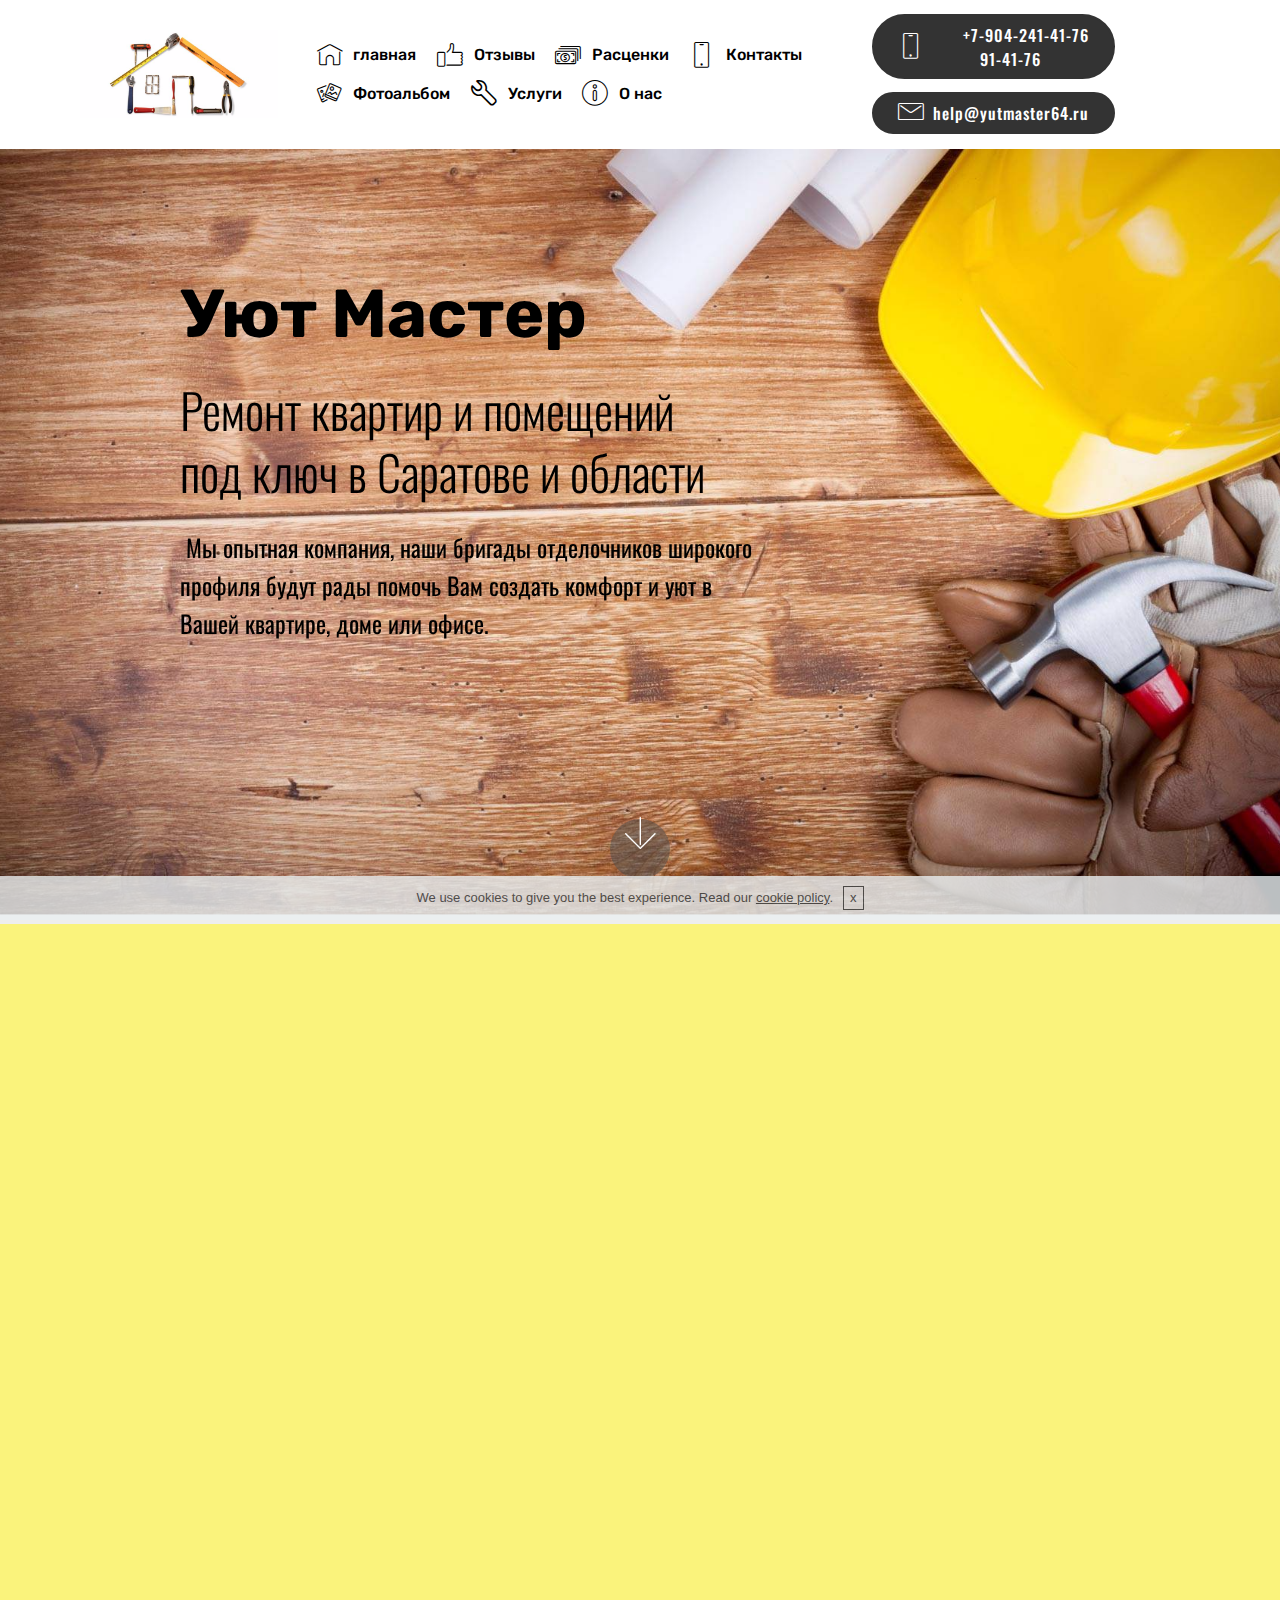
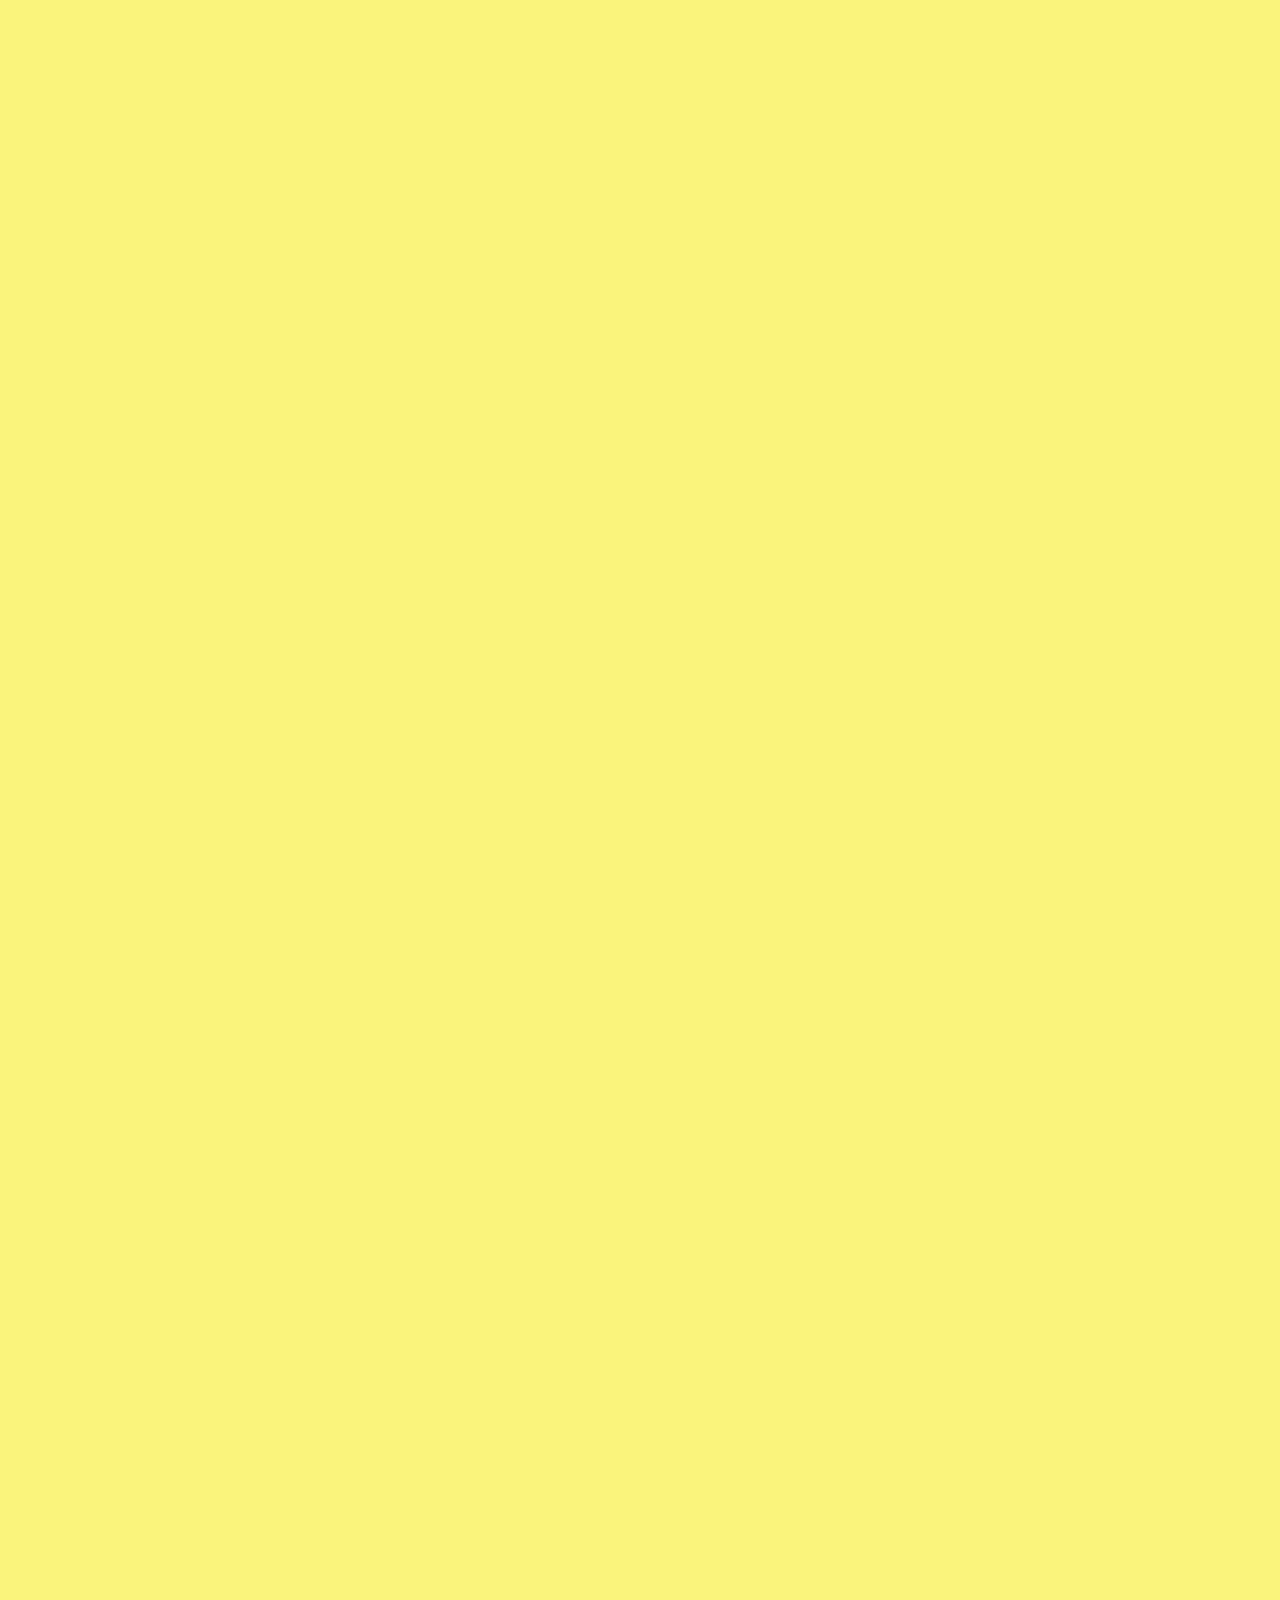
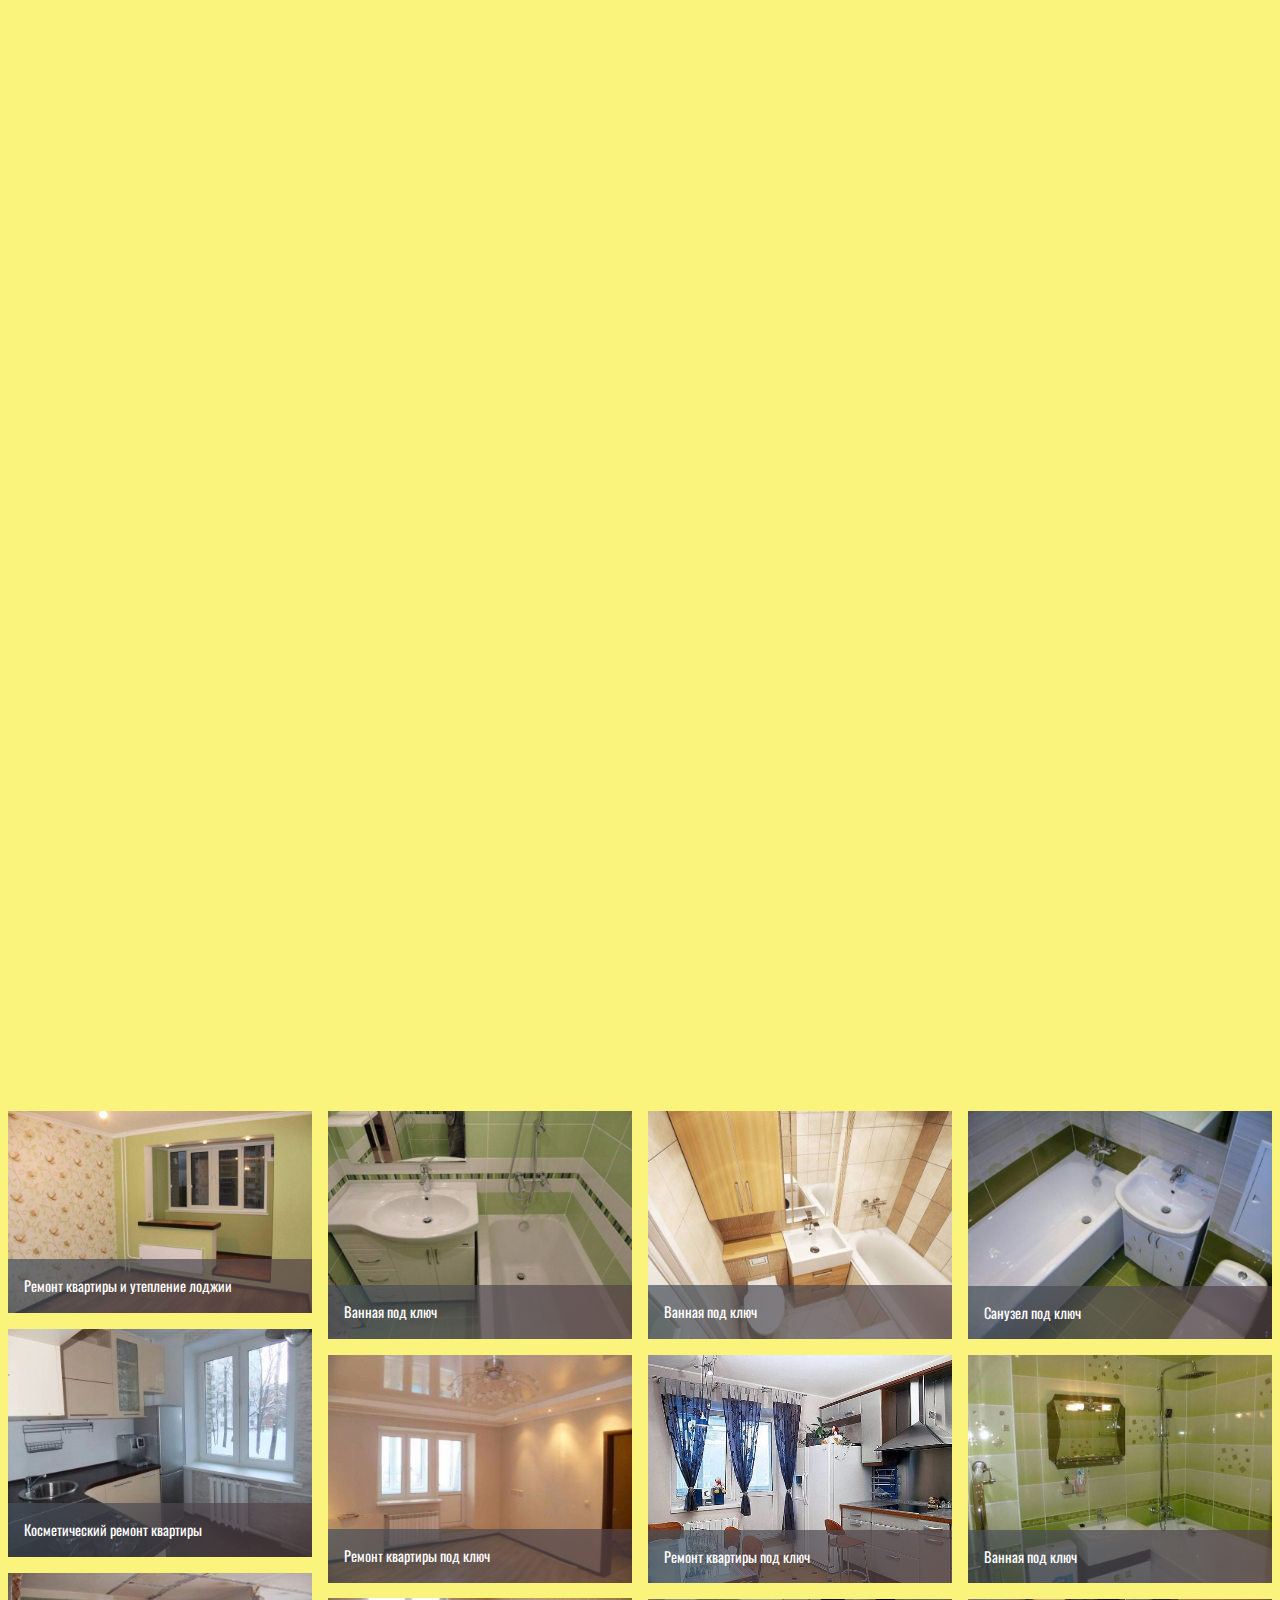
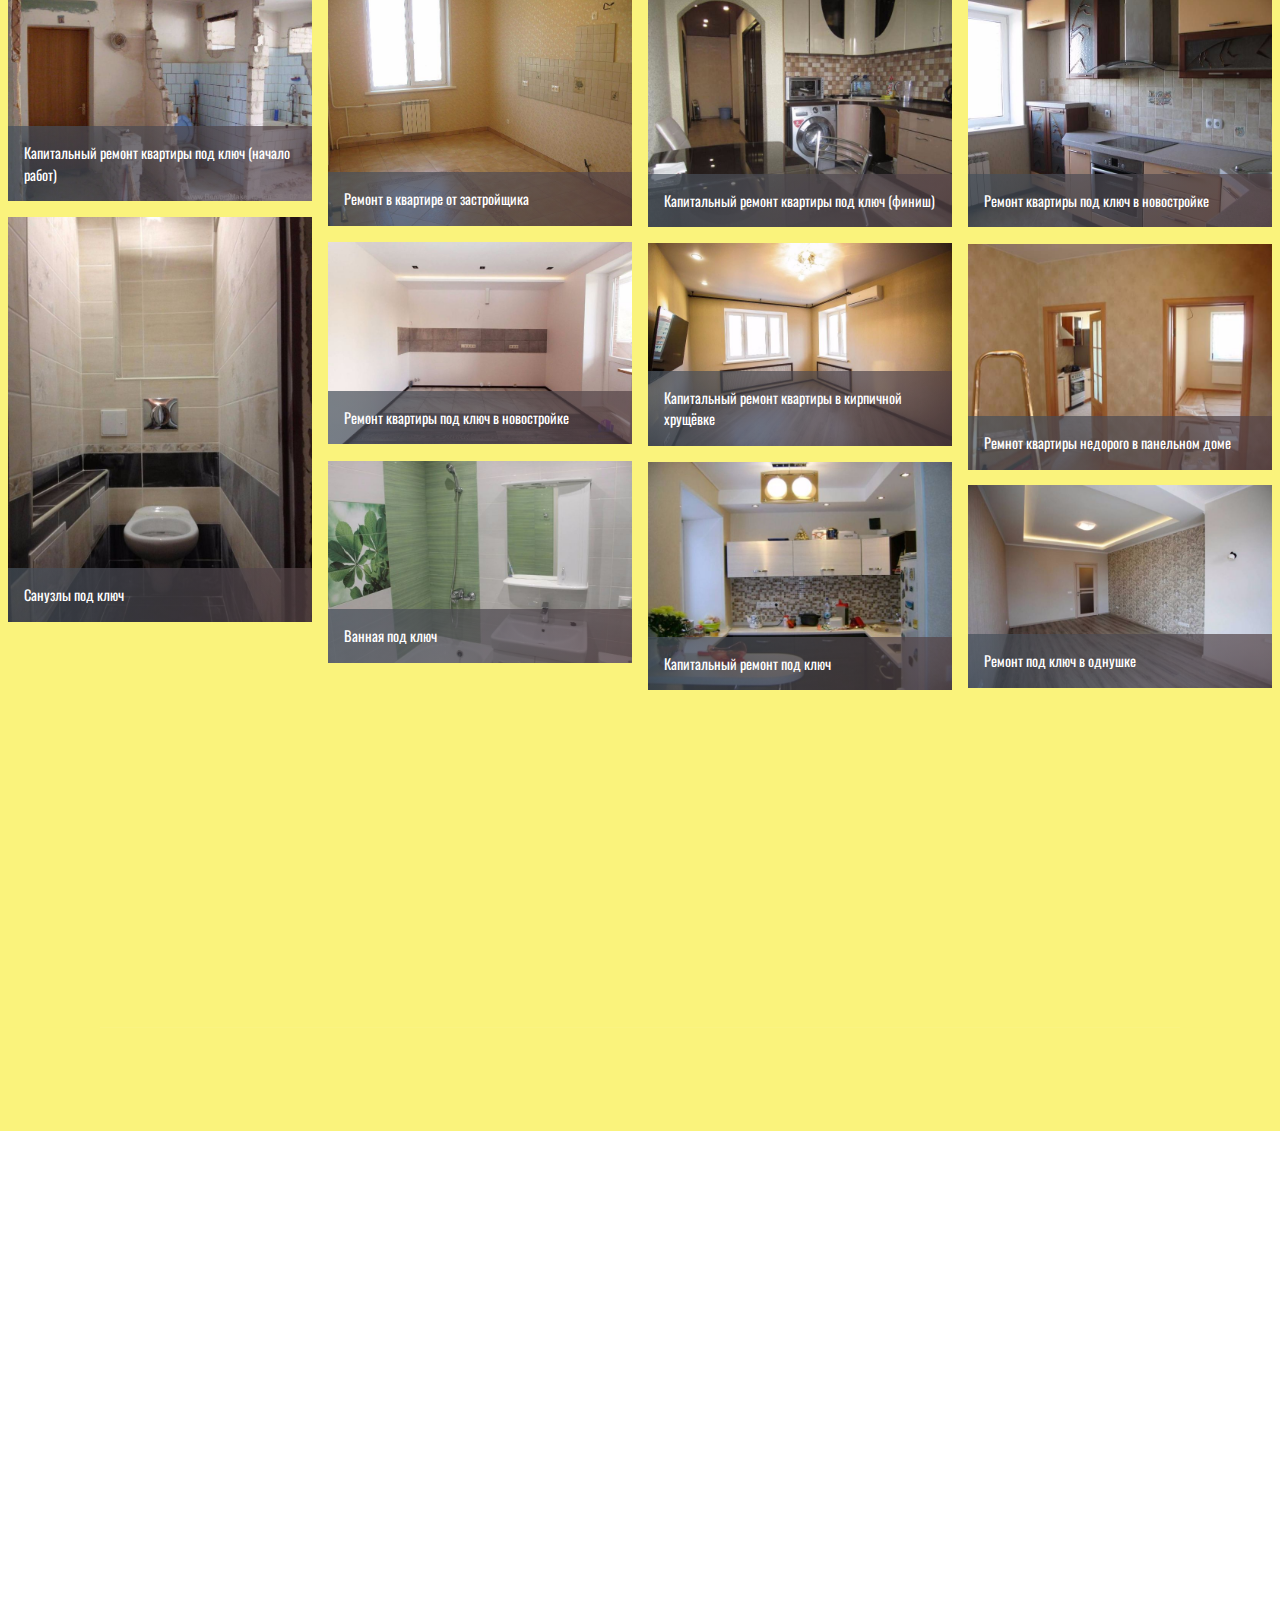
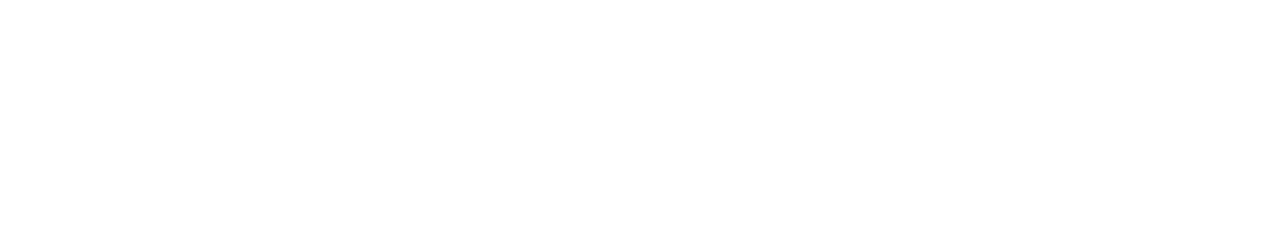
==== page1.html @ 33dcaaa5 "create github pages" ====
<!DOCTYPE html>
<html >
<head>
  <!-- Site made with Mobirise Website Builder v4.6.4, https://mobirise.com -->
  <meta charset="UTF-8">
  <meta http-equiv="X-UA-Compatible" content="IE=edge">
  <meta name="generator" content="Mobirise v4.6.4, mobirise.com">
  <meta name="viewport" content="width=device-width, initial-scale=1, minimum-scale=1">
  <link rel="shortcut icon" href="assets/images/genworth-homeownership-increase-property-value-1-675x300.jpg" type="image/x-icon">
  <meta name="description" content="декоративная штукатурка, жидкие обои, нанесение жидких обоев, ремонт квартиры недорого, монтаж электропроводки, положить плитку, сделать сантехнику, поклеить обои">
  <title>Ремонт квартир в саратове, укладка плитки, монтаж сантехники</title>
  <link rel="stylesheet" href="assets/web/assets/mobirise-icons-bold/mobirise-icons-bold.css">
  <link rel="stylesheet" href="assets/web/assets/mobirise-icons/mobirise-icons.css">
  <link rel="stylesheet" href="assets/tether/tether.min.css">
  <link rel="stylesheet" href="assets/soundcloud-plugin/style.css">
  <link rel="stylesheet" href="assets/bootstrap/css/bootstrap.min.css">
  <link rel="stylesheet" href="assets/bootstrap/css/bootstrap-grid.min.css">
  <link rel="stylesheet" href="assets/bootstrap/css/bootstrap-reboot.min.css">
  <link rel="stylesheet" href="assets/animatecss/animate.min.css">
  <link rel="stylesheet" href="assets/socicon/css/styles.css">
  <link rel="stylesheet" href="assets/dropdown/css/style.css">
  <link rel="stylesheet" href="assets/datatables/data-tables.bootstrap4.min.css">
  <link rel="stylesheet" href="assets/theme/css/style.css">
  <link rel="stylesheet" href="assets/gallery/style.css">
  <link rel="stylesheet" href="assets/mobirise/css/mbr-additional.css" type="text/css">
  
  
  
</head>
<body>

<!-- Google Analytics -->
UA-113870807-1
<!-- /Google Analytics -->


  <section class="menu cid-qJcffZD4O7" once="menu" id="menu2-4l">

    

    <nav class="navbar navbar-expand beta-menu navbar-dropdown align-items-center navbar-fixed-top navbar-toggleable-sm">
        <button class="navbar-toggler navbar-toggler-right" type="button" data-toggle="collapse" data-target="#navbarSupportedContent" aria-controls="navbarSupportedContent" aria-expanded="false" aria-label="Toggle navigation">
            <div class="hamburger">
                <span></span>
                <span></span>
                <span></span>
                <span></span>
            </div>
        </button>
        <div class="menu-logo">
            <div class="navbar-brand">
                <span class="navbar-logo">
                    <a href="index.html">
                        <img src="assets/images/genworth-homeownership-increase-property-value-1-675x300.jpg" alt="Mobirise" title="" style="height: 5.5rem;">
                    </a>
                </span>
                
            </div>
        </div>
        <div class="collapse navbar-collapse" id="navbarSupportedContent">
            <ul class="navbar-nav nav-dropdown" data-app-modern-menu="true"><li class="nav-item"><a class="nav-link link text-black display-4" href="index.html"><span class="mbri-home mbr-iconfont mbr-iconfont-btn"></span>
                        главная</a></li><li class="nav-item"><a class="nav-link link text-black display-4" href="page1.html#testimonials1-3q"><span class="mbri-like mbr-iconfont mbr-iconfont-btn"></span>
                        Отзывы</a></li><li class="nav-item">
                    <a class="nav-link link text-black display-4" href="page1.html#table1-3u"><span class="mbri-cash mbr-iconfont mbr-iconfont-btn"></span>
                        Расценки</a>
                </li><li class="nav-item"><a class="nav-link link text-black display-4" href="page2.html#header10-4p"><span class="mbri-mobile mbr-iconfont mbr-iconfont-btn"></span>
                        Контакты</a></li><li class="nav-item"><a class="nav-link link text-black display-4" href="page1.html#gallery1-6o"><span class="mbri-image-gallery mbr-iconfont mbr-iconfont-btn"></span>
                        Фотоальбом</a></li><li class="nav-item"><a class="nav-link link text-black display-4" href="page3.html#content1-4w"><span class="mbrib-setting3 mbr-iconfont mbr-iconfont-btn"></span>
                        Услуги</a></li>
                <li class="nav-item"><a class="nav-link link text-black display-4" href="page2.html#header9-4b"><span class="mbri-info mbr-iconfont mbr-iconfont-btn"></span>
                        О нас
                    </a></li></ul>
            <div class="navbar-buttons mbr-section-btn"><a class="btn btn-sm btn-black display-7" href="page2.html#header10-4p">
                    <span class="btn-icon mbri-mobile mbr-iconfont mbr-iconfont-btn">
                    </span>&nbsp; &nbsp; &nbsp; +7-904-241-41-76<br>91-41-76<br></a> <a class="btn btn-sm btn-black display-7" href="page2.html#header10-4p"><span class="mbri-letter mbr-iconfont mbr-iconfont-btn"></span>
                    help@yutmaster64.ru <br></a></div>
        </div>
    </nav>
</section>

<section class="engine"><a href="https://mobirise.ws/p">open source web page builder</a></section><section class="cid-qJ8RBNcoPN mbr-fullscreen mbr-parallax-background" id="header2-3w">

    

    

    <div class="container align-center">
        <div class="row justify-content-md-center">
            <div class="mbr-white col-md-10">
                <h1 class="mbr-section-title mbr-bold pb-3 mbr-fonts-style display-1">Уют Мастер</h1>
                <h3 class="mbr-section-subtitle align-center mbr-light pb-3 mbr-fonts-style display-2">Ремонт квартир и помещений
<div>под ключ в Саратове и области</div></h3>
                <p class="mbr-text pb-3 mbr-fonts-style display-5">&nbsp;Мы опытная компания, наши бригады отделочников широкого<br> профиля будут рады помочь Вам создать комфорт и уют в<br> Вашей квартире, доме или офисе. <br></p>
                
            </div>
        </div>
    </div>
    <div class="mbr-arrow hidden-sm-down" aria-hidden="true">
        <a href="#next">
            <i class="mbri-down mbr-iconfont"></i>
        </a>
    </div>
</section>

<section class="section-table cid-qJ8RuvIzpJ" id="table1-3u">

  
  
  <div class="container container-table">
      <h2 class="mbr-section-title mbr-fonts-style align-center pb-3 display-2">
          Расценки</h2>
      <h3 class="mbr-section-subtitle mbr-fonts-style align-center pb-5 mbr-light display-5">Ниже приведены расценки лишь на некоторые позиции, уточнить цены на интересующие вас работы можно позвонив нам.<br>Указаны минимальные цены "от". Более точные цены укажут наши специалисты на месте.&nbsp;</h3>
      <div class="table-wrapper">
        <div class="container">
          
        </div>

        <div class="container scroll">
          <table class="table" cellspacing="0">
            <thead>
              <tr class="table-heads ">
                  
                  
                  
                  
              <th class="head-item mbr-fonts-style display-7">
                      Вид работ</th><th class="head-item mbr-fonts-style display-7">
                      Единицы измерения</th><th class="head-item mbr-fonts-style display-7">
                      Цена</th></tr>
            </thead>

            <tbody>
              
              
              
              
            <tr> 
                
                
                
                
              <td class="body-item mbr-fonts-style display-7">Грунтовка</td><td class="body-item mbr-fonts-style display-7">м.кв</td><td class="body-item mbr-fonts-style display-7">20р</td></tr><tr>
                
                
                
                
              <td class="body-item mbr-fonts-style display-7">Проклейка потолка армировочной сеткой</td><td class="body-item mbr-fonts-style display-7">м.кв</td><td class="body-item mbr-fonts-style display-7">70</td></tr><tr>
                
                
                
                
              <td class="body-item mbr-fonts-style display-7">Шпатлёвка &nbsp;потолка</td><td class="body-item mbr-fonts-style display-7">м.кв</td><td class="body-item mbr-fonts-style display-7">160</td></tr><tr>
                
                
                
                
              <td class="body-item mbr-fonts-style display-7">Шпатлёвка &nbsp;потолка под покраску</td><td class="body-item mbr-fonts-style display-7">м.кв</td><td class="body-item mbr-fonts-style display-7">190</td></tr><tr>
                
                
                
                
              <td class="body-item mbr-fonts-style display-7">Покраска потолка в 1 слой</td><td class="body-item mbr-fonts-style display-7">м.кв</td><td class="body-item mbr-fonts-style display-7">80</td></tr><tr>
                
                
                
                
              <td class="body-item mbr-fonts-style display-7">штукатурка стен по маякам</td><td class="body-item mbr-fonts-style display-7">м.кв</td><td class="body-item mbr-fonts-style display-7">250</td></tr><tr>
                
                
                
                
              <td class="body-item mbr-fonts-style display-7">Обработка стен противогрибковым составом</td><td class="body-item mbr-fonts-style display-7">м.кв</td><td class="body-item mbr-fonts-style display-7">70</td></tr><tr>
                
                
                
                
              <td class="body-item mbr-fonts-style display-7">шпаклёвка стен под обои</td><td class="body-item mbr-fonts-style display-7">м.кв</td><td class="body-item mbr-fonts-style display-7">120</td></tr><tr>
                
                
                
                
              <td class="body-item mbr-fonts-style display-7">Шпатлевка стен под покраску</td><td class="body-item mbr-fonts-style display-7">м.кв</td><td class="body-item mbr-fonts-style display-7">140</td></tr><tr>
                
                
                
                
              <td class="body-item mbr-fonts-style display-7">Оклейка стен обоями</td><td class="body-item mbr-fonts-style display-7">м.кв</td><td class="body-item mbr-fonts-style display-7">130</td></tr><tr>
                
                
                
                
              <td class="body-item mbr-fonts-style display-7">Облицовка стен керамической плиткой</td><td class="body-item mbr-fonts-style display-7">м.кв</td><td class="body-item mbr-fonts-style display-7">450</td></tr><tr>
                
                
                
                
              <td class="body-item mbr-fonts-style display-7">Облицовка стен мозаикой</td><td class="body-item mbr-fonts-style display-7">м.кв</td><td class="body-item mbr-fonts-style display-7">900</td></tr><tr>
                
                
                
                
              <td class="body-item mbr-fonts-style display-7">свер. отверстий в плитки диаметром более 14 мм коронкой</td><td class="body-item mbr-fonts-style display-7">шт</td><td class="body-item mbr-fonts-style display-7">200</td></tr><tr>
                
                
                
                
              <td class="body-item mbr-fonts-style display-7">укладка ламината</td><td class="body-item mbr-fonts-style display-7">м.кв</td><td class="body-item mbr-fonts-style display-7">150</td></tr><tr>
                
                
                
                
              <td class="body-item mbr-fonts-style display-7">укладка линолеума</td><td class="body-item mbr-fonts-style display-7">м.кв</td><td class="body-item mbr-fonts-style display-7">100</td></tr></tbody>
          </table>
        </div>
        <div class="container table-info-container">
          
        </div>
      </div>
    </div>
</section>

<section class="mbr-section form1 cid-qJ8RgJ4gMM" id="form1-3o">

    

    
    <div class="container">
        <div class="row justify-content-center">
            <div class="title col-12 col-lg-8">
                <h2 class="mbr-section-title align-center pb-3 mbr-fonts-style display-2">
                    КОНТАКТНАЯ ФОРМА
                </h2>
                <h3 class="mbr-section-subtitle align-center mbr-light pb-3 mbr-fonts-style display-5">
                    Вы можете написать нам по всем интересующим вас вопросам или же сделать вызов мастера который осуществит замер Вашей квартиры. Так же Вы можете обратиться к нам по телефонам: +7-904-241-41-76
 и 91-41-76</h3>
            </div>
        </div>
    </div>
    <div class="container">
        <div class="row justify-content-center">
            <div class="media-container-column col-lg-8" data-form-type="formoid">
                    <div data-form-alert="" hidden="">
                        Спасибо за заполнение анкеты!
                    </div>
            
                    <form class="mbr-form" action="https://mobirise.com/" method="post" data-form-title="Mobirise Form"><input type="hidden" name="email" data-form-email="true" value="dIXIXzH7MKQr6OexuNOIE6/Nu9PQyOyUDDUqWBmKOO9k7asFxsHMBJwTGnQEcDUUZItrvJMZHLbHP9bVoob0ot47mQkKa1IMCI6z5fb8MDObfwn24OYoyfY4eVutjlyY" data-form-field="Email">
                        <div class="row row-sm-offset">
                            <div class="col-md-4 multi-horizontal" data-for="name">
                                <div class="form-group">
                                    <label class="form-control-label mbr-fonts-style display-7" for="name-form1-3o">Имя</label>
                                    <input type="text" class="form-control" name="name" data-form-field="Name" required="" id="name-form1-3o">
                                </div>
                            </div>
                            <div class="col-md-4 multi-horizontal" data-for="email">
                                <div class="form-group">
                                    <label class="form-control-label mbr-fonts-style display-7" for="email-form1-3o">Email</label>
                                    <input type="email" class="form-control" name="email" data-form-field="Email" required="" id="email-form1-3o">
                                </div>
                            </div>
                            <div class="col-md-4 multi-horizontal" data-for="phone">
                                <div class="form-group">
                                    <label class="form-control-label mbr-fonts-style display-7" for="phone-form1-3o">Телефон</label>
                                    <input type="tel" class="form-control" name="phone" data-form-field="Phone" id="phone-form1-3o">
                                </div>
                            </div>
                        </div>
                        <div class="form-group" data-for="message">
                            <label class="form-control-label mbr-fonts-style display-7" for="message-form1-3o">Сообщение</label>
                            <textarea type="text" class="form-control" name="message" rows="7" data-form-field="Message" id="message-form1-3o"></textarea>
                        </div>
            
                        <span class="input-group-btn">
                            <button href="" type="submit" class="btn btn-primary btn-form display-4">ОТПРАВИТЬ</button>
                        </span>
                    </form>
            </div>
        </div>
    </div>
</section>

<section class="testimonials1 cid-qJ8RksMeeq" id="testimonials1-3q">

    

    
    <div class="container">
        <div class="media-container-row">
            <div class="title col-12 align-center">
                <h2 class="pb-3 mbr-fonts-style display-2">
                    Отзывы наших клиентов</h2>
                
            </div>
        </div>
    </div>

    <div class="container pt-3 mt-2">
        <div class="media-container-row">
            <div class="mbr-testimonial p-3 align-center col-12 col-md-6 col-lg-4">
                <div class="panel-item p-3">
                    <div class="card-block">
                        <div class="testimonial-photo">
                            <img src="assets/images/8b41d9668ea2d26dd50d335737974fa6-profi-a34-130-130x173.jpg" alt="" title="">
                        </div>
                        <p class="mbr-text mbr-fonts-style display-7">
                           Спасибо за отличную работу, результат достигнут, сроки соблюдены. Стоимость соответствует результату. Общаться с мастерами было приятно. Отличные профессионалы и люди, считаю что мне с ними очень повезло! &nbsp; &nbsp; &nbsp; &nbsp; &nbsp; &nbsp; &nbsp; &nbsp; &nbsp; &nbsp; &nbsp;&nbsp;</p>
                    </div>
                    <div class="card-footer">
                        <div class="mbr-author-name mbr-bold mbr-fonts-style display-7">
                             Юлия&nbsp;</div>
                        
                    </div>
                </div>
            </div>

            <div class="mbr-testimonial p-3 align-center col-12 col-md-6 col-lg-4">
                <div class="panel-item p-3">
                    <div class="card-block">
                        <div class="testimonial-photo">
                            <img src="assets/images/gerasimenkouv-22b393517ba9531aec21c151beb7938e.jpg-c130x173-130x173.jpg" alt="" title="">
                        </div>
                        <p class="mbr-text mbr-fonts-style display-7">
                           Благодаря совету соседки по даче обратилась в Уют Мастер. Ремонт моей квартиры прошел очень легко. Мне нужно было переклеить обои, демонтировать и положить плитку в санузлах и кухне, все было сделано четко и быстро. Квартира преобразилась, Я очень довольна. 
                        </p>
                    </div>
                    <div class="card-footer">
                        <div class="mbr-author-name mbr-bold mbr-fonts-style display-7">
                             Галина</div>
                        
                    </div>
                </div>
            </div>

            <div class="mbr-testimonial p-3 align-center col-12 col-md-6 col-lg-4">
                <div class="panel-item p-3">
                    <div class="card-block">
                        <div class="testimonial-photo">
                            <img src="assets/images/a6509759181f067112298b5aca8be76f-profi-a34-130-130x173.jpg" alt="" title="">
                        </div>
                        <p class="mbr-text mbr-fonts-style display-7">
                           Фирму нанимали положить кафель в ванной и прихожей. Вернее переделать работу предыдущих умельцев. В результате мастера сделали нам весь ремонт полностью. Очень все аккуратно и грамотно, объясняя все этапы работы.Работой очень довольны. Рекомендую вобщем!</p>
                    </div>
                    <div class="card-footer">
                        <div class="mbr-author-name mbr-bold mbr-fonts-style display-7">
                             Александр</div>
                        
                    </div>
                </div>
            </div>

            <div class="mbr-testimonial p-3 align-center col-12 col-md-6 col-lg-4">
                <div class="panel-item p-3">
                    <div class="card-block">
                        <div class="testimonial-photo">
                            <img src="assets/images/939ff01795cd6e53ef50c2bc7e68b72f-profi-a34-130-130x173.jpg" alt="" title="">
                        </div>
                        <p class="mbr-text mbr-fonts-style display-7">Ребята из фирмы Уют Мастер делали нам ремонт квартиры от застройщика. Результатом осталась очень довольна, спасибо большое! Работы были выполнены точно по договору, конечная цена также соответствовала договоренности. Оплата работы была по результату в три этапа. Сама не покупала черновые материалы, поэтому предоплата была только на материалы. К какому числу нужно было что купить - обговаривалось заранее, поэтому работы шли четко и быстро. Мастера оставили о себе впечатление порядочних людей и профессионалов в своём деле.&nbsp;</p>
                    </div>
                    <div class="card-footer">
                        <div class="mbr-author-name mbr-bold mbr-fonts-style display-7">
                             Наталья</div>
                        
                    </div>
                </div>
            </div>

            <div class="mbr-testimonial p-3 align-center col-12 col-md-6 col-lg-4">
                <div class="panel-item p-3">
                    <div class="card-block">
                        <div class="testimonial-photo">
                            <img src="assets/images/8d06bfeb1b1ade8a7b6ac5f5b97722c5-profi-a34-132-130x173.jpg" alt="" title="">
                        </div>
                        <p class="mbr-text mbr-fonts-style display-7">
                           Я благодарна специалистам Уют Мастера Григорию и Вадиму, которым досталась тяжелая участь исправлять то, что напортачили другие "специалисты". Они настоящие профессионалы, всё сделали прекрасно и качественно. Объем работы был большим. Работали с утра до ночи для того, чтобы успеть в срок. У ребят "золотые руки", дали профессиональные советы, вежливы в общении. Во всём идут навстречу, могу рекомендовать их любому. Спасибо вам.&nbsp;</p>
                    </div>
                    <div class="card-footer">
                        <div class="mbr-author-name mbr-bold mbr-fonts-style display-7">
                             Ирина</div>
                        
                    </div>
                </div>
            </div>

            
        </div>
    </div>   
</section>

<section class="mbr-gallery mbr-slider-carousel cid-qJt9nnPDHh" id="gallery1-6o">

    

    <div>
        <div><!-- Filter --><!-- Gallery --><div class="mbr-gallery-row"><div class="mbr-gallery-layout-default"><div><div><div class="mbr-gallery-item mbr-gallery-item--p1" data-video-url="false" data-tags="Потрясающий"><div href="#lb-gallery1-6o" data-slide-to="0" data-toggle="modal"><img src="assets/images/1-9-1600x1066-800x532.jpg" alt=""><span class="icon-focus"></span><span class="mbr-gallery-title mbr-fonts-style display-7">Ремонт квартиры и утепление лоджии</span></div></div><div class="mbr-gallery-item mbr-gallery-item--p1" data-video-url="false" data-tags="Отзывчивый"><div href="#lb-gallery1-6o" data-slide-to="1" data-toggle="modal"><img src="assets/images/2-13-840x630-800x600.jpg" alt=""><span class="icon-focus"></span><span class="mbr-gallery-title mbr-fonts-style display-7">Ванная под ключ</span></div></div><div class="mbr-gallery-item mbr-gallery-item--p1" data-video-url="false" data-tags="Креативный"><div href="#lb-gallery1-6o" data-slide-to="2" data-toggle="modal"><img src="assets/images/3-4-900x675-800x600.jpg" alt=""><span class="icon-focus"></span><span class="mbr-gallery-title mbr-fonts-style display-7">Ванная под ключ</span></div></div><div class="mbr-gallery-item mbr-gallery-item--p1" data-video-url="false" data-tags="Анимированный"><div href="#lb-gallery1-6o" data-slide-to="3" data-toggle="modal"><img src="assets/images/255b2842-0baf-42eb-be9d-6569c17ccd5c-1-1024x768-800x601.jpg" alt=""><span class="icon-focus"></span><span class="mbr-gallery-title mbr-fonts-style display-7">Санузел под ключ</span></div></div><div class="mbr-gallery-item mbr-gallery-item--p1" data-video-url="false" data-tags="Потрясающий"><div href="#lb-gallery1-6o" data-slide-to="4" data-toggle="modal"><img src="assets/images/6219planirovka-kuxni-v-xrushhevke-8-1600x1200-800x600.jpg" alt=""><span class="icon-focus"></span><span class="mbr-gallery-title mbr-fonts-style display-7">Косметический ремонт квартиры</span></div></div><div class="mbr-gallery-item mbr-gallery-item--p1" data-video-url="false" data-tags="Потрясающий"><div href="#lb-gallery1-6o" data-slide-to="5" data-toggle="modal"><img src="assets/images/12007472-1-644x461-remont-kvartir-pod-klyuch-ot-a-do-ya-tashkent-2-610x456-609x456.jpg" alt=""><span class="icon-focus"></span><span class="mbr-gallery-title mbr-fonts-style display-7">Ремонт квартиры под ключ</span></div></div><div class="mbr-gallery-item mbr-gallery-item--p1" data-video-url="false" data-tags="Отзывчивый"><div href="#lb-gallery1-6o" data-slide-to="6" data-toggle="modal"><img src="assets/images/1431950177-shtori-dlya-kuhni-s-balkonom08-5-600x450-599x450.jpg" alt=""><span class="icon-focus"></span><span class="mbr-gallery-title mbr-fonts-style display-7">Ремонт квартиры под ключ</span></div></div><div class="mbr-gallery-item mbr-gallery-item--p1" data-video-url="false" data-tags="Анимированный"><div href="#lb-gallery1-6o" data-slide-to="7" data-toggle="modal"><img src="assets/images/byudzhetnyj-remont-vannoj-38-750x563-749x563.jpg" alt=""><span class="icon-focus"></span><span class="mbr-gallery-title mbr-fonts-style display-7">Ванная под ключ</span></div></div><div class="mbr-gallery-item mbr-gallery-item--p1" data-video-url="false" data-tags="Анимированный"><div href="#lb-gallery1-6o" data-slide-to="8" data-toggle="modal"><img src="assets/images/d180d0b5d0bcd0bed0bdd182-d0bad0b2d0b0d180d182d0b8d180-d0bfd0bed0b4-d0bad0bbd18ed187-d0b2-d0b2d0bed0bbd0b3d0bed0b3d180d0b0d0b4-1-1024x768-800x601.jpg" alt=""><span class="icon-focus"></span><span class="mbr-gallery-title mbr-fonts-style display-7">Капитальный ремонт квартиры под ключ (начало работ)</span></div></div><div class="mbr-gallery-item mbr-gallery-item--p1" data-video-url="false" data-tags="Анимированный"><div href="#lb-gallery1-6o" data-slide-to="9" data-toggle="modal"><img src="assets/images/img-104-1600x1200-800x600.jpg" alt=""><span class="icon-focus"></span><span class="mbr-gallery-title mbr-fonts-style display-7">Ремонт в квартире от застройщика</span></div></div><div class="mbr-gallery-item mbr-gallery-item--p1" data-video-url="false" data-tags="Анимированный"><div href="#lb-gallery1-6o" data-slide-to="10" data-toggle="modal"><img src="assets/images/img-4253-800x600-1-1200x900-800x601.jpg" alt=""><span class="icon-focus"></span><span class="mbr-gallery-title mbr-fonts-style display-7">Капитальный ремонт квартиры под ключ (финиш)</span></div></div><div class="mbr-gallery-item mbr-gallery-item--p1" data-video-url="false" data-tags="Анимированный"><div href="#lb-gallery1-6o" data-slide-to="11" data-toggle="modal"><img src="assets/images/portfolio-kuxnya2-1-800x600-799x600.jpg" alt=""><span class="icon-focus"></span><span class="mbr-gallery-title mbr-fonts-style display-7">Ремонт квартиры под ключ в новостройке</span></div></div><div class="mbr-gallery-item mbr-gallery-item--p1" data-video-url="false" data-tags="Анимированный"><div href="#lb-gallery1-6o" data-slide-to="12" data-toggle="modal"><img src="assets/images/remont-vannoj-1-1000x1333-800x1065.jpg" alt=""><span class="icon-focus"></span><span class="mbr-gallery-title mbr-fonts-style display-7">Санузлы под ключ</span></div></div><div class="mbr-gallery-item mbr-gallery-item--p1" data-video-url="false" data-tags="Анимированный"><div href="#lb-gallery1-6o" data-slide-to="13" data-toggle="modal"><img src="assets/images/remont-kuhni-6-1280x853-800x533.jpg" alt=""><span class="icon-focus"></span><span class="mbr-gallery-title mbr-fonts-style display-7">Ремонт квартиры под ключ в новостройке</span></div></div><div class="mbr-gallery-item mbr-gallery-item--p1" data-video-url="false" data-tags="Анимированный"><div href="#lb-gallery1-6o" data-slide-to="14" data-toggle="modal"><img src="assets/images/remont-kvartir-1-2000x1333-800x534.jpg" alt=""><span class="icon-focus"></span><span class="mbr-gallery-title mbr-fonts-style display-7">Капитальный ремонт квартиры в кирпичной хрущёвке</span></div></div><div class="mbr-gallery-item mbr-gallery-item--p1" data-video-url="false" data-tags="Анимированный"><div href="#lb-gallery1-6o" data-slide-to="15" data-toggle="modal"><img src="assets/images/remont-odnokomnatnoi-kvartiry-photo-nauki-8-700x525-699x519.jpg" alt=""><span class="icon-focus"></span><span class="mbr-gallery-title mbr-fonts-style display-7">Ремнот квартиры недорого в панельном доме</span></div></div><div class="mbr-gallery-item mbr-gallery-item--p1" data-video-url="false" data-tags="Анимированный"><div href="#lb-gallery1-6o" data-slide-to="16" data-toggle="modal"><img src="assets/images/remont-pod-kluch-1-1300x866-800x532.jpg" alt=""><span class="icon-focus"></span><span class="mbr-gallery-title mbr-fonts-style display-7">Ванная под ключ</span></div></div><div class="mbr-gallery-item mbr-gallery-item--p1" data-video-url="false" data-tags="Анимированный"><div href="#lb-gallery1-6o" data-slide-to="17" data-toggle="modal"><img src="assets/images/1-1024x768-800x601.jpg" alt=""><span class="icon-focus"></span><span class="mbr-gallery-title mbr-fonts-style display-7">Капитальный ремонт под ключ</span></div></div><div class="mbr-gallery-item mbr-gallery-item--p1" data-video-url="false" data-tags="Анимированный"><div href="#lb-gallery1-6o" data-slide-to="18" data-toggle="modal"><img src="assets/images/7-1024x683-800x534.jpg" alt=""><span class="icon-focus"></span><span class="mbr-gallery-title mbr-fonts-style display-7">Ремонт под ключ в однушке</span></div></div></div></div><div class="clearfix"></div></div></div><!-- Lightbox --><div data-app-prevent-settings="" class="mbr-slider modal fade carousel slide" tabindex="-1" data-keyboard="true" data-interval="false" id="lb-gallery1-6o"><div class="modal-dialog"><div class="modal-content"><div class="modal-body"><ol class="carousel-indicators"><li data-app-prevent-settings="" data-target="#lb-gallery1-6o" data-slide-to="0"></li><li data-app-prevent-settings="" data-target="#lb-gallery1-6o" data-slide-to="1"></li><li data-app-prevent-settings="" data-target="#lb-gallery1-6o" data-slide-to="2"></li><li data-app-prevent-settings="" data-target="#lb-gallery1-6o" data-slide-to="3"></li><li data-app-prevent-settings="" data-target="#lb-gallery1-6o" data-slide-to="4"></li><li data-app-prevent-settings="" data-target="#lb-gallery1-6o" data-slide-to="5"></li><li data-app-prevent-settings="" data-target="#lb-gallery1-6o" data-slide-to="6"></li><li data-app-prevent-settings="" data-target="#lb-gallery1-6o" data-slide-to="7"></li><li data-app-prevent-settings="" data-target="#lb-gallery1-6o" data-slide-to="8"></li><li data-app-prevent-settings="" data-target="#lb-gallery1-6o" data-slide-to="9"></li><li data-app-prevent-settings="" data-target="#lb-gallery1-6o" data-slide-to="10"></li><li data-app-prevent-settings="" data-target="#lb-gallery1-6o" data-slide-to="11"></li><li data-app-prevent-settings="" data-target="#lb-gallery1-6o" data-slide-to="12"></li><li data-app-prevent-settings="" data-target="#lb-gallery1-6o" data-slide-to="13"></li><li data-app-prevent-settings="" data-target="#lb-gallery1-6o" data-slide-to="14"></li><li data-app-prevent-settings="" data-target="#lb-gallery1-6o" data-slide-to="15"></li><li data-app-prevent-settings="" data-target="#lb-gallery1-6o" data-slide-to="16"></li><li data-app-prevent-settings="" data-target="#lb-gallery1-6o" data-slide-to="17"></li><li data-app-prevent-settings="" data-target="#lb-gallery1-6o" class=" active" data-slide-to="18"></li></ol><div class="carousel-inner"><div class="carousel-item"><img src="assets/images/1-9-1600x1066.jpg" alt=""></div><div class="carousel-item"><img src="assets/images/2-13-840x630.jpg" alt=""></div><div class="carousel-item"><img src="assets/images/3-4-900x675.jpg" alt=""></div><div class="carousel-item"><img src="assets/images/255b2842-0baf-42eb-be9d-6569c17ccd5c-1-1024x768.jpg" alt=""></div><div class="carousel-item"><img src="assets/images/6219planirovka-kuxni-v-xrushhevke-8-1600x1200.jpg" alt=""></div><div class="carousel-item"><img src="assets/images/12007472-1-644x461-remont-kvartir-pod-klyuch-ot-a-do-ya-tashkent-2-610x456.jpg" alt=""></div><div class="carousel-item"><img src="assets/images/1431950177-shtori-dlya-kuhni-s-balkonom08-5-600x450.jpg" alt=""></div><div class="carousel-item"><img src="assets/images/byudzhetnyj-remont-vannoj-38-750x563.jpg" alt=""></div><div class="carousel-item"><img src="assets/images/d180d0b5d0bcd0bed0bdd182-d0bad0b2d0b0d180d182d0b8d180-d0bfd0bed0b4-d0bad0bbd18ed187-d0b2-d0b2d0bed0bbd0b3d0bed0b3d180d0b0d0b4-1-1024x768.jpg" alt=""></div><div class="carousel-item"><img src="assets/images/img-104-1600x1200.jpg" alt=""></div><div class="carousel-item"><img src="assets/images/img-4253-800x600-1-1200x900.jpg" alt=""></div><div class="carousel-item"><img src="assets/images/portfolio-kuxnya2-1-800x600.jpg" alt=""></div><div class="carousel-item"><img src="assets/images/remont-vannoj-1-1000x1333.jpg" alt=""></div><div class="carousel-item"><img src="assets/images/remont-kuhni-6-1280x853.jpg" alt=""></div><div class="carousel-item"><img src="assets/images/remont-kvartir-1-2000x1333.jpg" alt=""></div><div class="carousel-item"><img src="assets/images/remont-odnokomnatnoi-kvartiry-photo-nauki-8-700x525.jpg" alt=""></div><div class="carousel-item"><img src="assets/images/remont-pod-kluch-1-1300x866.jpg" alt=""></div><div class="carousel-item"><img src="assets/images/-1-1024x768.jpg" alt=""></div><div class="carousel-item active"><img src="assets/images/7-1024x683.jpg" alt=""></div></div><a class="carousel-control carousel-control-prev" role="button" data-slide="prev" href="#lb-gallery1-6o"><span class="mbri-left mbr-iconfont" aria-hidden="true"></span><span class="sr-only">Previous</span></a><a class="carousel-control carousel-control-next" role="button" data-slide="next" href="#lb-gallery1-6o"><span class="mbri-right mbr-iconfont" aria-hidden="true"></span><span class="sr-only">Next</span></a><a class="close" href="#" role="button" data-dismiss="modal"><span class="sr-only">Close</span></a></div></div></div></div></div>
    </div>

</section>

<section class="cid-qJh1OHHEH5" id="footer1-59">

    

    

    <div class="container">
        <div class="media-container-row content text-white">
            <div class="col-12 col-md-3">
                <div class="media-wrap">
                    <a href="https://mobirise.com/">
                        <img src="assets/images/genworth-homeownership-increase-property-value-675x300.jpg" alt="Mobirise" title="">
                    </a>
                </div>
            </div>
            <div class="col-12 col-md-3 mbr-fonts-style display-7">
                <h5 class="pb-3">
                    Адрес
                </h5>
                <p class="mbr-text">Г. Саратов Ул. Батавина д. 19</p>
            </div>
            <div class="col-12 col-md-3 mbr-fonts-style display-7">
                <h5 class="pb-3">
                    Контакты
                </h5>
                <p class="mbr-text">
                    Email: help@yutmaster64.ru                    <br>Телефоны: 91-41-76<br>8-904-241-41-76<br><br></p>
            </div>
            <div class="col-12 col-md-3 mbr-fonts-style display-7">
                <h5 class="pb-3"></h5>
                <p class="mbr-text"></p>
            </div>
        </div>
        <div class="footer-lower">
            <div class="media-container-row">
                <div class="col-sm-12">
                    <hr>
                </div>
            </div>
            <div class="media-container-row mbr-white">
                <div class="col-sm-6 copyright">
                    <p class="mbr-text mbr-fonts-style display-7">
                        © Copyright &nbsp;УютМастер - все права защищены
                    </p>
                </div>
                <div class="col-md-6">
                    
                </div>
            </div>
        </div>
    </div>
</section>

<section class="mbr-gallery mbr-section mbr-section--no-padding mbr-soundcloud-container" id="soundcloud2-48" data-rv-view="319" style="background-color: rgb(255, 255, 255); padding-top: 0rem; padding-bottom: 0rem;">
    <!-- Gallery -->
    <div class="mbr-section__container mbr-gallery-layout-article">
            <div>
                <figure class="mbr-figure mbr-figure--wysiwyg mbr-figure--full-width mbr-figure--caption-outside-bottom">
                    <iframe class="mbr-embedded-video" frameborder="0" allowfullscreen="" src="https://w.soundcloud.com/player/?url=http%3A%2F%2Fapi.soundcloud.com%2Ftracks%2F234652184&amp;amp;auto_play=true&amp;amp;hide_related=false&amp;amp;show_comments=true&amp;amp;show_user=true&amp;amp;show_reposts=false&amp;amp;visual=true"></iframe>
                </figure>
            </div>
        <div class="clearfix"></div>
    </div>
</section>


  <script src="assets/web/assets/jquery/jquery.min.js"></script>
  <script src="assets/popper/popper.min.js"></script>
  <script src="assets/tether/tether.min.js"></script>
  <script src="assets/bootstrap/js/bootstrap.min.js"></script>
  <script src="assets/cookies-alert-plugin/cookies-alert-core.js"></script>
  <script src="assets/cookies-alert-plugin/cookies-alert-script.js"></script>
  <script src="assets/parallax/jarallax.min.js"></script>
  <script src="assets/viewportchecker/jquery.viewportchecker.js"></script>
  <script src="assets/smoothscroll/smooth-scroll.js"></script>
  <script src="assets/masonry/masonry.pkgd.min.js"></script>
  <script src="assets/imagesloaded/imagesloaded.pkgd.min.js"></script>
  <script src="assets/bootstrapcarouselswipe/bootstrap-carousel-swipe.js"></script>
  <script src="assets/vimeoplayer/jquery.mb.vimeo_player.js"></script>
  <script src="assets/touchswipe/jquery.touch-swipe.min.js"></script>
  <script src="assets/dropdown/js/script.min.js"></script>
  <script src="assets/datatables/jquery.data-tables.min.js"></script>
  <script src="assets/datatables/data-tables.bootstrap4.min.js"></script>
  <script src="assets/theme/js/script.js"></script>
  <script src="assets/slidervideo/script.js"></script>
  <script src="assets/formoid/formoid.min.js"></script>
  <script src="assets/gallery/player.min.js"></script>
  <script src="assets/gallery/script.js"></script>
  
  
 <div id="scrollToTop" class="scrollToTop mbr-arrow-up"><a style="text-align: center;"><i></i></a></div>
    <input name="animation" type="hidden">
  <input name="cookieData" type="hidden" data-cookie-text="We use cookies to give you the best experience. Read our <a href='privacy.html'>cookie policy</a>.">
  </body>
</html>
---- assets/web/assets/mobirise-icons-bold/mobirise-icons-bold.css ----
@font-face {
  font-family: 'mobirise-icons-bold';
  src:  url('mobirise-icons-bold.eot?m1l4yr');
  src:  url('mobirise-icons-bold.eot?m1l4yr#iefix') format('embedded-opentype'),
    url('mobirise-icons-bold.ttf?m1l4yr') format('truetype'),
    url('mobirise-icons-bold.woff?m1l4yr') format('woff'),
    url('mobirise-icons-bold.svg?m1l4yr#mobirise-icons-bold') format('svg');
  font-weight: normal;
  font-style: normal;
}

[class^="mbrib-"], [class*="mbrib-"] {
  /* use !important to prevent issues with browser extensions that change fonts */
  font-family: 'mobirise-icons-bold' !important;
  speak: none;
  font-style: normal;
  font-weight: normal;
  font-variant: normal;
  text-transform: none;
  line-height: 1;

  /* Better Font Rendering =========== */
  -webkit-font-smoothing: antialiased;
  -moz-osx-font-smoothing: grayscale;
}

.mbrib-add-submenu:before {
  content: "\e900";
}
.mbrib-alert:before {
  content: "\e901";
}
.mbrib-align-center:before {
  content: "\e902";
}
.mbrib-align-justify:before {
  content: "\e903";
}
.mbrib-align-left:before {
  content: "\e904";
}
.mbrib-align-right:before {
  content: "\e905";
}
.mbrib-android:before {
  content: "\e906";
}
.mbrib-apple:before {
  content: "\e907";
}
.mbrib-arrow-down:before {
  content: "\e908";
}
.mbrib-arrow-next:before {
  content: "\e909";
}
.mbrib-arrow-prev:before {
  content: "\e90a";
}
.mbrib-arrow-up:before {
  content: "\e90b";
}
.mbrib-bold:before {
  content: "\e90c";
}
.mbrib-bookmark:before {
  content: "\e90d";
}
.mbrib-bootstrap:before {
  content: "\e90e";
}
.mbrib-briefcase:before {
  content: "\e90f";
}
.mbrib-browse:before {
  content: "\e910";
}
.mbrib-bulleted-list:before {
  content: "\e911";
}
.mbrib-calendar:before {
  content: "\e912";
}
.mbrib-camera:before {
  content: "\e913";
}
.mbrib-cart-add:before {
  content: "\e914";
}
.mbrib-cart-full:before {
  content: "\e915";
}
.mbrib-cash:before {
  content: "\e916";
}
.mbrib-change-style:before {
  content: "\e917";
}
.mbrib-chat:before {
  content: "\e918";
}
.mbrib-clock:before {
  content: "\e919";
}
.mbrib-close:before {
  content: "\e91a";
}
.mbrib-cloud:before {
  content: "\e91b";
}
.mbrib-code:before {
  content: "\e91c";
}
.mbrib-contact-form:before {
  content: "\e91d";
}
.mbrib-credit-card:before {
  content: "\e91e";
}
.mbrib-cursor-click:before {
  content: "\e91f";
}
.mbrib-cust-feedback:before {
  content: "\e920";
}
.mbrib-database:before {
  content: "\e921";
}
.mbrib-delivery:before {
  content: "\e922";
}
.mbrib-desktop:before {
  content: "\e923";
}
.mbrib-devices:before {
  content: "\e924";
}
.mbrib-down:before {
  content: "\e925";
}
.mbrib-download:before {
  content: "\e926";
}
.mbrib-drag-n-drop:before {
  content: "\e927";
}
.mbrib-drag-n-drop2:before {
  content: "\e928";
}
.mbrib-edit:before {
  content: "\e929";
}
.mbrib-edit2:before {
  content: "\e92a";
}
.mbrib-error:before {
  content: "\e92b";
}
.mbrib-extension:before {
  content: "\e92c";
}
.mbrib-features:before {
  content: "\e92d";
}
.mbrib-file:before {
  content: "\e92e";
}
.mbrib-flag:before {
  content: "\e92f";
}
.mbrib-folder:before {
  content: "\e930";
}
.mbrib-gift:before {
  content: "\e931";
}
.mbrib-github:before {
  content: "\e932";
}
.mbrib-globe-2:before {
  content: "\e933";
}
.mbrib-globe:before {
  content: "\e934";
}
.mbrib-growing-chart:before {
  content: "\e935";
}
.mbrib-hearth:before {
  content: "\e936";
}
.mbrib-help:before {
  content: "\e937";
}
.mbrib-home:before {
  content: "\e938";
}
.mbrib-hot-cup:before {
  content: "\e939";
}
.mbrib-idea:before {
  content: "\e93a";
}
.mbrib-image-gallery:before {
  content: "\e93b";
}
.mbrib-image-slider:before {
  content: "\e93c";
}
.mbrib-info:before {
  content: "\e93d";
}
.mbrib-italic:before {
  content: "\e93e";
}
.mbrib-key:before {
  content: "\e93f";
}
.mbrib-laptop:before {
  content: "\e940";
}
.mbrib-layers:before {
  content: "\e941";
}
.mbrib-left-right:before {
  content: "\e942";
}
.mbrib-left:before {
  content: "\e943";
}
.mbrib-letter:before {
  content: "\e944";
}
.mbrib-like:before {
  content: "\e945";
}
.mbrib-link:before {
  content: "\e946";
}
.mbrib-lock:before {
  content: "\e947";
}
.mbrib-login:before {
  content: "\e948";
}
.mbrib-logout:before {
  content: "\e949";
}
.mbrib-magic-stick:before {
  content: "\e94a";
}
.mbrib-map-pin:before {
  content: "\e94b";
}
.mbrib-menu:before {
  content: "\e94c";
}
.mbrib-mobile:before {
  content: "\e94d";
}
.mbrib-mobile2:before {
  content: "\e94e";
}
.mbrib-mobirise:before {
  content: "\e94f";
}
.mbrib-more-horizontal:before {
  content: "\e950";
}
.mbrib-more-vertical:before {
  content: "\e951";
}
.mbrib-music:before {
  content: "\e952";
}
.mbrib-new-file:before {
  content: "\e953";
}
.mbrib-numbered-list:before {
  content: "\e954";
}
.mbrib-opened-folder:before {
  content: "\e955";
}
.mbrib-pages:before {
  content: "\e956";
}
.mbrib-paper-plane:before {
  content: "\e957";
}
.mbrib-paperclip:before {
  content: "\e958";
}
.mbrib-photo:before {
  content: "\e959";
}
.mbrib-photos:before {
  content: "\e95a";
}
.mbrib-pin:before {
  content: "\e95b";
}
.mbrib-play:before {
  content: "\e95c";
}
.mbrib-plus:before {
  content: "\e95d";
}
.mbrib-preview:before {
  content: "\e95e";
}
.mbrib-print:before {
  content: "\e95f";
}
.mbrib-protect:before {
  content: "\e960";
}
.mbrib-question:before {
  content: "\e961";
}
.mbrib-quote-left:before {
  content: "\e962";
}
.mbrib-quote-right:before {
  content: "\e963";
}
.mbrib-redo:before {
  content: "\e964";
}
.mbrib-refresh:before {
  content: "\e965";
}
.mbrib-responsive:before {
  content: "\e966";
}
.mbrib-right:before {
  content: "\e967";
}
.mbrib-rocket:before {
  content: "\e968";
}
.mbrib-sad-face:before {
  content: "\e969";
}
.mbrib-sale:before {
  content: "\e96a";
}
.mbrib-save:before {
  content: "\e96b";
}
.mbrib-search:before {
  content: "\e96c";
}
.mbrib-setting:before {
  content: "\e96d";
}
.mbrib-setting2:before {
  content: "\e96e";
}
.mbrib-setting3:before {
  content: "\e96f";
}
.mbrib-share:before {
  content: "\e970";
}
.mbrib-shopping-bag:before {
  content: "\e971";
}
.mbrib-shopping-basket:before {
  content: "\e972";
}
.mbrib-shopping-cart:before {
  content: "\e973";
}
.mbrib-sites:before {
  content: "\e974";
}
.mbrib-smile-face:before {
  content: "\e975";
}
.mbrib-speed:before {
  content: "\e976";
}
.mbrib-star:before {
  content: "\e977";
}
.mbrib-success:before {
  content: "\e978";
}
.mbrib-sun:before {
  content: "\e979";
}
.mbrib-sun2:before {
  content: "\e97a";
}
.mbrib-tablet-vertical:before {
  content: "\e97b";
}
.mbrib-tablet:before {
  content: "\e97c";
}
.mbrib-target:before {
  content: "\e97d";
}
.mbrib-timer:before {
  content: "\e97e";
}
.mbrib-to-ftp:before {
  content: "\e97f";
}
.mbrib-to-local-drive:before {
  content: "\e980";
}
.mbrib-touch-swipe:before {
  content: "\e981";
}
.mbrib-touch:before {
  content: "\e982";
}
.mbrib-trash:before {
  content: "\e983";
}
.mbrib-underline:before {
  content: "\e984";
}
.mbrib-undo:before {
  content: "\e985";
}
.mbrib-unlink:before {
  content: "\e986";
}
.mbrib-unlock:before {
  content: "\e987";
}
.mbrib-up-down:before {
  content: "\e988";
}
.mbrib-up:before {
  content: "\e989";
}
.mbrib-update:before {
  content: "\e98a";
}
.mbrib-upload:before {
  content: "\e98b";
}
.mbrib-user:before {
  content: "\e98c";
}
.mbrib-user2:before {
  content: "\e98d";
}
.mbrib-users:before {
  content: "\e98e";
}
.mbrib-video-play:before {
  content: "\e98f";
}
.mbrib-video:before {
  content: "\e990";
}
.mbrib-watch:before {
  content: "\e991";
}
.mbrib-website-theme:before {
  content: "\e992";
}
.mbrib-wifi:before {
  content: "\e993";
}
.mbrib-windows:before {
  content: "\e994";
}
.mbrib-zoom-out:before {
  content: "\e995";
}
---- assets/web/assets/mobirise-icons/mobirise-icons.css ----
@font-face {
  font-family: 'MobiriseIcons';
  src:  url('mobirise-icons.eot?spat4u');
  src:  url('mobirise-icons.eot?spat4u#iefix') format('embedded-opentype'),
    url('mobirise-icons.ttf?spat4u') format('truetype'),
    url('mobirise-icons.woff?spat4u') format('woff'),
    url('mobirise-icons.svg?spat4u#MobiriseIcons') format('svg');
  font-weight: normal;
  font-style: normal;
}

[class^="mbri-"], [class*=" mbri-"] {
  /* use !important to prevent issues with browser extensions that change fonts */
  font-family: MobiriseIcons !important;
  speak: none;
  font-style: normal;
  font-weight: normal;
  font-variant: normal;
  text-transform: none;
  line-height: 1;

  /* Better Font Rendering =========== */
  -webkit-font-smoothing: antialiased;
  -moz-osx-font-smoothing: grayscale;
}

.mbri-add-submenu:before {
  content: "\e900";
}
.mbri-alert:before {
  content: "\e901";
}
.mbri-align-center:before {
  content: "\e902";
}
.mbri-align-justify:before {
  content: "\e903";
}
.mbri-align-left:before {
  content: "\e904";
}
.mbri-align-right:before {
  content: "\e905";
}
.mbri-android:before {
  content: "\e906";
}
.mbri-apple:before {
  content: "\e907";
}
.mbri-arrow-down:before {
  content: "\e908";
}
.mbri-arrow-next:before {
  content: "\e909";
}
.mbri-arrow-prev:before {
  content: "\e90a";
}
.mbri-arrow-up:before {
  content: "\e90b";
}
.mbri-bold:before {
  content: "\e90c";
}
.mbri-bookmark:before {
  content: "\e90d";
}
.mbri-bootstrap:before {
  content: "\e90e";
}
.mbri-briefcase:before {
  content: "\e90f";
}
.mbri-browse:before {
  content: "\e910";
}
.mbri-bulleted-list:before {
  content: "\e911";
}
.mbri-calendar:before {
  content: "\e912";
}
.mbri-camera:before {
  content: "\e913";
}
.mbri-cart-add:before {
  content: "\e914";
}
.mbri-cart-full:before {
  content: "\e915";
}
.mbri-cash:before {
  content: "\e916";
}
.mbri-change-style:before {
  content: "\e917";
}
.mbri-chat:before {
  content: "\e918";
}
.mbri-clock:before {
  content: "\e919";
}
.mbri-close:before {
  content: "\e91a";
}
.mbri-cloud:before {
  content: "\e91b";
}
.mbri-code:before {
  content: "\e91c";
}
.mbri-contact-form:before {
  content: "\e91d";
}
.mbri-credit-card:before {
  content: "\e91e";
}
.mbri-cursor-click:before {
  content: "\e91f";
}
.mbri-cust-feedback:before {
  content: "\e920";
}
.mbri-database:before {
  content: "\e921";
}
.mbri-delivery:before {
  content: "\e922";
}
.mbri-desktop:before {
  content: "\e923";
}
.mbri-devices:before {
  content: "\e924";
}
.mbri-down:before {
  content: "\e925";
}
.mbri-download:before {
  content: "\e989";
}
.mbri-drag-n-drop:before {
  content: "\e927";
}
.mbri-drag-n-drop2:before {
  content: "\e928";
}
.mbri-edit:before {
  content: "\e929";
}
.mbri-edit2:before {
  content: "\e92a";
}
.mbri-error:before {
  content: "\e92b";
}
.mbri-extension:before {
  content: "\e92c";
}
.mbri-features:before {
  content: "\e92d";
}
.mbri-file:before {
  content: "\e92e";
}
.mbri-flag:before {
  content: "\e92f";
}
.mbri-folder:before {
  content: "\e930";
}
.mbri-gift:before {
  content: "\e931";
}
.mbri-github:before {
  content: "\e932";
}
.mbri-globe:before {
  content: "\e933";
}
.mbri-globe-2:before {
  content: "\e934";
}
.mbri-growing-chart:before {
  content: "\e935";
}
.mbri-hearth:before {
  content: "\e936";
}
.mbri-help:before {
  content: "\e937";
}
.mbri-home:before {
  content: "\e938";
}
.mbri-hot-cup:before {
  content: "\e939";
}
.mbri-idea:before {
  content: "\e93a";
}
.mbri-image-gallery:before {
  content: "\e93b";
}
.mbri-image-slider:before {
  content: "\e93c";
}
.mbri-info:before {
  content: "\e93d";
}
.mbri-italic:before {
  content: "\e93e";
}
.mbri-key:before {
  content: "\e93f";
}
.mbri-laptop:before {
  content: "\e940";
}
.mbri-layers:before {
  content: "\e941";
}
.mbri-left-right:before {
  content: "\e942";
}
.mbri-left:before {
  content: "\e943";
}
.mbri-letter:before {
  content: "\e944";
}
.mbri-like:before {
  content: "\e945";
}
.mbri-link:before {
  content: "\e946";
}
.mbri-lock:before {
  content: "\e947";
}
.mbri-login:before {
  content: "\e948";
}
.mbri-logout:before {
  content: "\e949";
}
.mbri-magic-stick:before {
  content: "\e94a";
}
.mbri-map-pin:before {
  content: "\e94b";
}
.mbri-menu:before {
  content: "\e94c";
}
.mbri-mobile:before {
  content: "\e94d";
}
.mbri-mobile2:before {
  content: "\e94e";
}
.mbri-mobirise:before {
  content: "\e94f";
}
.mbri-more-horizontal:before {
  content: "\e950";
}
.mbri-more-vertical:before {
  content: "\e951";
}
.mbri-music:before {
  content: "\e952";
}
.mbri-new-file:before {
  content: "\e953";
}
.mbri-numbered-list:before {
  content: "\e954";
}
.mbri-opened-folder:before {
  content: "\e955";
}
.mbri-pages:before {
  content: "\e956";
}
.mbri-paper-plane:before {
  content: "\e957";
}
.mbri-paperclip:before {
  content: "\e958";
}
.mbri-photo:before {
  content: "\e959";
}
.mbri-photos:before {
  content: "\e95a";
}
.mbri-pin:before {
  content: "\e95b";
}
.mbri-play:before {
  content: "\e95c";
}
.mbri-plus:before {
  content: "\e95d";
}
.mbri-preview:before {
  content: "\e95e";
}
.mbri-print:before {
  content: "\e95f";
}
.mbri-protect:before {
  content: "\e960";
}
.mbri-question:before {
  content: "\e961";
}
.mbri-quote-left:before {
  content: "\e962";
}
.mbri-quote-right:before {
  content: "\e963";
}
.mbri-refresh:before {
  content: "\e964";
}
.mbri-responsive:before {
  content: "\e965";
}
.mbri-right:before {
  content: "\e966";
}
.mbri-rocket:before {
  content: "\e967";
}
.mbri-sad-face:before {
  content: "\e968";
}
.mbri-sale:before {
  content: "\e969";
}
.mbri-save:before {
  content: "\e96a";
}
.mbri-search:before {
  content: "\e96b";
}
.mbri-setting:before {
  content: "\e96c";
}
.mbri-setting2:before {
  content: "\e96d";
}
.mbri-setting3:before {
  content: "\e96e";
}
.mbri-share:before {
  content: "\e96f";
}
.mbri-shopping-bag:before {
  content: "\e970";
}
.mbri-shopping-basket:before {
  content: "\e971";
}
.mbri-shopping-cart:before {
  content: "\e972";
}
.mbri-sites:before {
  content: "\e973";
}
.mbri-smile-face:before {
  content: "\e974";
}
.mbri-speed:before {
  content: "\e975";
}
.mbri-star:before {
  content: "\e976";
}
.mbri-success:before {
  content: "\e977";
}
.mbri-sun:before {
  content: "\e978";
}
.mbri-sun2:before {
  content: "\e979";
}
.mbri-tablet:before {
  content: "\e97a";
}
.mbri-tablet-vertical:before {
  content: "\e97b";
}
.mbri-target:before {
  content: "\e97c";
}
.mbri-timer:before {
  content: "\e97d";
}
.mbri-to-ftp:before {
  content: "\e97e";
}
.mbri-to-local-drive:before {
  content: "\e97f";
}
.mbri-touch-swipe:before {
  content: "\e980";
}
.mbri-touch:before {
  content: "\e981";
}
.mbri-trash:before {
  content: "\e982";
}
.mbri-underline:before {
  content: "\e983";
}
.mbri-unlink:before {
  content: "\e984";
}
.mbri-unlock:before {
  content: "\e985";
}
.mbri-up-down:before {
  content: "\e986";
}
.mbri-up:before {
  content: "\e987";
}
.mbri-update:before {
  content: "\e988";
}
.mbri-upload:before {
 content: "\e926"; 
}
.mbri-user:before {
  content: "\e98a";
}
.mbri-user2:before {
  content: "\e98b";
}
.mbri-users:before {
  content: "\e98c";
}
.mbri-video:before {
  content: "\e98d";
}
.mbri-video-play:before {
  content: "\e98e";
}
.mbri-watch:before {
  content: "\e98f";
}
.mbri-website-theme:before {
  content: "\e990";
}
.mbri-wifi:before {
  content: "\e991";
}
.mbri-windows:before {
  content: "\e992";
}
.mbri-zoom-out:before {
  content: "\e993";
}
.mbri-redo:before {
  content: "\e994";
}
.mbri-undo:before {
  content: "\e995";
}
---- assets/soundcloud-plugin/style.css ----
.addons-container {
  position: relative;
  margin-left: auto;
  margin-right: auto;
  padding-right: 15px;
  padding-left: 15px; }
  @media (min-width: 576px) {
    .addons-container {
      padding-right: 15px;
      padding-left: 15px; } }
  @media (min-width: 768px) {
    .addons-container {
      padding-right: 15px;
      padding-left: 15px; } }
  @media (min-width: 992px) {
    .addons-container {
      padding-right: 15px;
      padding-left: 15px; } }
  @media (min-width: 1200px) {
    .addons-container {
      padding-right: 15px;
      padding-left: 15px; } }
  @media (min-width: 576px) {
    .addons-container {
      width: 540px;
      max-width: 100%; } }
  @media (min-width: 768px) {
    .addons-container {
      width: 720px;
      max-width: 100%; } }
  @media (min-width: 992px) {
    .addons-container {
      width: 960px;
      max-width: 100%; } }
  @media (min-width: 1200px) {
    .addons-container {
      width: 1140px;
      max-width: 100%; } }

.addons-container-inner{
    position: relative;
    width: 100%;
    min-height: 1px;
    padding-right: 15px;
    padding-left: 15px;
}
@media (min-width: 567px) {
    .addons-container-inner{
        -ms-flex: 0 0 66.666667%;
        flex: 0 0 66.666667%;
        max-width: 66.666667%;
    }
}
.addons-row{
    display: flex;
    justify-content:center;
}
---- assets/socicon/css/styles.css ----
@charset "UTF-8";

@font-face {
  font-family: "socicon";
  src:url("../fonts/socicon.eot");
  src:url("../fonts/socicon.eot?#iefix") format("embedded-opentype"),
    url("../fonts/socicon.woff") format("woff"),
    url("../fonts/socicon.ttf") format("truetype"),
    url("../fonts/socicon.svg#socicon") format("svg");
  font-weight: normal;
  font-style: normal;

}

[data-icon]:before {
  font-family: "socicon" !important;
  content: attr(data-icon);
  font-style: normal !important;
  font-weight: normal !important;
  font-variant: normal !important;
  text-transform: none !important;
  speak: none;
  line-height: 1;
  -webkit-font-smoothing: antialiased;
  -moz-osx-font-smoothing: grayscale;
}

[class^="socicon-"]:before,
[class*=" socicon-"]:before {
  font-family: "socicon" !important;
  font-style: normal !important;
  font-weight: normal !important;
  font-variant: normal !important;
  text-transform: none !important;
  speak: none;
  line-height: 1;
  -webkit-font-smoothing: antialiased;
  -moz-osx-font-smoothing: grayscale;
}

.socicon-modelmayhem:before {
  content: "\e000";
}
.socicon-mixcloud:before {
  content: "\e001";
}
.socicon-drupal:before {
  content: "\e002";
}
.socicon-swarm:before {
  content: "\e003";
}
.socicon-istock:before {
  content: "\e004";
}
.socicon-yammer:before {
  content: "\e005";
}
.socicon-ello:before {
  content: "\e006";
}
.socicon-stackoverflow:before {
  content: "\e007";
}
.socicon-persona:before {
  content: "\e008";
}
.socicon-triplej:before {
  content: "\e009";
}
.socicon-houzz:before {
  content: "\e00a";
}
.socicon-rss:before {
  content: "\e00b";
}
.socicon-paypal:before {
  content: "\e00c";
}
.socicon-odnoklassniki:before {
  content: "\e00d";
}
.socicon-airbnb:before {
  content: "\e00e";
}
.socicon-periscope:before {
  content: "\e00f";
}
.socicon-outlook:before {
  content: "\e010";
}
.socicon-coderwall:before {
  content: "\e011";
}
.socicon-tripadvisor:before {
  content: "\e012";
}
.socicon-appnet:before {
  content: "\e013";
}
.socicon-goodreads:before {
  content: "\e014";
}
.socicon-tripit:before {
  content: "\e015";
}
.socicon-lanyrd:before {
  content: "\e016";
}
.socicon-slideshare:before {
  content: "\e017";
}
.socicon-buffer:before {
  content: "\e018";
}
.socicon-disqus:before {
  content: "\e019";
}
.socicon-vkontakte:before {
  content: "\e01a";
}
.socicon-whatsapp:before {
  content: "\e01b";
}
.socicon-patreon:before {
  content: "\e01c";
}
.socicon-storehouse:before {
  content: "\e01d";
}
.socicon-pocket:before {
  content: "\e01e";
}
.socicon-mail:before {
  content: "\e01f";
}
.socicon-blogger:before {
  content: "\e020";
}
.socicon-technorati:before {
  content: "\e021";
}
.socicon-reddit:before {
  content: "\e022";
}
.socicon-dribbble:before {
  content: "\e023";
}
.socicon-stumbleupon:before {
  content: "\e024";
}
.socicon-digg:before {
  content: "\e025";
}
.socicon-envato:before {
  content: "\e026";
}
.socicon-behance:before {
  content: "\e027";
}
.socicon-delicious:before {
  content: "\e028";
}
.socicon-deviantart:before {
  content: "\e029";
}
.socicon-forrst:before {
  content: "\e02a";
}
.socicon-play:before {
  content: "\e02b";
}
.socicon-zerply:before {
  content: "\e02c";
}
.socicon-wikipedia:before {
  content: "\e02d";
}
.socicon-apple:before {
  content: "\e02e";
}
.socicon-flattr:before {
  content: "\e02f";
}
.socicon-github:before {
  content: "\e030";
}
.socicon-renren:before {
  content: "\e031";
}
.socicon-friendfeed:before {
  content: "\e032";
}
.socicon-newsvine:before {
  content: "\e033";
}
.socicon-identica:before {
  content: "\e034";
}
.socicon-bebo:before {
  content: "\e035";
}
.socicon-zynga:before {
  content: "\e036";
}
.socicon-steam:before {
  content: "\e037";
}
.socicon-xbox:before {
  content: "\e038";
}
.socicon-windows:before {
  content: "\e039";
}
.socicon-qq:before {
  content: "\e03a";
}
.socicon-douban:before {
  content: "\e03b";
}
.socicon-meetup:before {
  content: "\e03c";
}
.socicon-playstation:before {
  content: "\e03d";
}
.socicon-android:before {
  content: "\e03e";
}
.socicon-snapchat:before {
  content: "\e03f";
}
.socicon-twitter:before {
  content: "\e040";
}
.socicon-facebook:before {
  content: "\e041";
}
.socicon-googleplus:before {
  content: "\e042";
}
.socicon-pinterest:before {
  content: "\e043";
}
.socicon-foursquare:before {
  content: "\e044";
}
.socicon-yahoo:before {
  content: "\e045";
}
.socicon-skype:before {
  content: "\e046";
}
.socicon-yelp:before {
  content: "\e047";
}
.socicon-feedburner:before {
  content: "\e048";
}
.socicon-linkedin:before {
  content: "\e049";
}
.socicon-viadeo:before {
  content: "\e04a";
}
.socicon-xing:before {
  content: "\e04b";
}
.socicon-myspace:before {
  content: "\e04c";
}
.socicon-soundcloud:before {
  content: "\e04d";
}
.socicon-spotify:before {
  content: "\e04e";
}
.socicon-grooveshark:before {
  content: "\e04f";
}
.socicon-lastfm:before {
  content: "\e050";
}
.socicon-youtube:before {
  content: "\e051";
}
.socicon-vimeo:before {
  content: "\e052";
}
.socicon-dailymotion:before {
  content: "\e053";
}
.socicon-vine:before {
  content: "\e054";
}
.socicon-flickr:before {
  content: "\e055";
}
.socicon-500px:before {
  content: "\e056";
}
.socicon-wordpress:before {
  content: "\e058";
}
.socicon-tumblr:before {
  content: "\e059";
}
.socicon-twitch:before {
  content: "\e05a";
}
.socicon-8tracks:before {
  content: "\e05b";
}
.socicon-amazon:before {
  content: "\e05c";
}
.socicon-icq:before {
  content: "\e05d";
}
.socicon-smugmug:before {
  content: "\e05e";
}
.socicon-ravelry:before {
  content: "\e05f";
}
.socicon-weibo:before {
  content: "\e060";
}
.socicon-baidu:before {
  content: "\e061";
}
.socicon-angellist:before {
  content: "\e062";
}
.socicon-ebay:before {
  content: "\e063";
}
.socicon-imdb:before {
  content: "\e064";
}
.socicon-stayfriends:before {
  content: "\e065";
}
.socicon-residentadvisor:before {
  content: "\e066";
}
.socicon-google:before {
  content: "\e067";
}
.socicon-yandex:before {
  content: "\e068";
}
.socicon-sharethis:before {
  content: "\e069";
}
.socicon-bandcamp:before {
  content: "\e06a";
}
.socicon-itunes:before {
  content: "\e06b";
}
.socicon-deezer:before {
  content: "\e06c";
}
.socicon-telegram:before {
  content: "\e06e";
}
.socicon-openid:before {
  content: "\e06f";
}
.socicon-amplement:before {
  content: "\e070";
}
.socicon-viber:before {
  content: "\e071";
}
.socicon-zomato:before {
  content: "\e072";
}
.socicon-draugiem:before {
  content: "\e074";
}
.socicon-endomodo:before {
  content: "\e075";
}
.socicon-filmweb:before {
  content: "\e076";
}
.socicon-stackexchange:before {
  content: "\e077";
}
.socicon-wykop:before {
  content: "\e078";
}
.socicon-teamspeak:before {
  content: "\e079";
}
.socicon-teamviewer:before {
  content: "\e07a";
}
.socicon-ventrilo:before {
  content: "\e07b";
}
.socicon-younow:before {
  content: "\e07c";
}
.socicon-raidcall:before {
  content: "\e07d";
}
.socicon-mumble:before {
  content: "\e07e";
}
.socicon-medium:before {
  content: "\e06d";
}
.socicon-bebee:before {
  content: "\e07f";
}
.socicon-hitbox:before {
  content: "\e080";
}
.socicon-reverbnation:before {
  content: "\e081";
}
.socicon-formulr:before {
  content: "\e082";
}
.socicon-instagram:before {
  content: "\e057";
}
.socicon-battlenet:before {
  content: "\e083";
}
.socicon-chrome:before {
  content: "\e084";
}
.socicon-discord:before {
  content: "\e086";
}
.socicon-issuu:before {
  content: "\e087";
}
.socicon-macos:before {
  content: "\e088";
}
.socicon-firefox:before {
  content: "\e089";
}
.socicon-opera:before {
  content: "\e08d";
}
.socicon-keybase:before {
  content: "\e090";
}
.socicon-alliance:before {
  content: "\e091";
}
.socicon-livejournal:before {
  content: "\e092";
}
.socicon-googlephotos:before {
  content: "\e093";
}
.socicon-horde:before {
  content: "\e094";
}
.socicon-etsy:before {
  content: "\e095";
}
.socicon-zapier:before {
  content: "\e096";
}
.socicon-google-scholar:before {
  content: "\e097";
}
.socicon-researchgate:before {
  content: "\e098";
}
.socicon-wechat:before {
  content: "\e099";
}
.socicon-strava:before {
  content: "\e09a";
}
.socicon-line:before {
  content: "\e09b";
}
.socicon-lyft:before {
  content: "\e09c";
}
.socicon-uber:before {
  content: "\e09d";
}
.socicon-songkick:before {
  content: "\e09e";
}
.socicon-viewbug:before {
  content: "\e09f";
}
.socicon-googlegroups:before {
  content: "\e0a0";
}
.socicon-quora:before {
  content: "\e073";
}
.socicon-diablo:before {
  content: "\e085";
}
.socicon-blizzard:before {
  content: "\e0a1";
}
.socicon-hearthstone:before {
  content: "\e08b";
}
.socicon-heroes:before {
  content: "\e08a";
}
.socicon-overwatch:before {
  content: "\e08c";
}
.socicon-warcraft:before {
  content: "\e08e";
}
.socicon-starcraft:before {
  content: "\e08f";
}
.socicon-beam:before {
  content: "\e0a2";
}
.socicon-curse:before {
  content: "\e0a3";
}
.socicon-player:before {
  content: "\e0a4";
}
.socicon-streamjar:before {
  content: "\e0a5";
}
.socicon-nintendo:before {
  content: "\e0a6";
}
.socicon-hellocoton:before {
  content: "\e0a7";
}
---- assets/dropdown/css/style.css ----
.navbar-dropdown {
  left: 0;
  padding: 0;
  position: absolute;
  right: 0;
  top: 0;
  transition: all 0.45s ease;
  z-index: 1030;
  background: #282828; }
  .navbar-dropdown .navbar-logo {
    margin-right: 0.8rem;
    transition: margin 0.3s ease-in-out;
    vertical-align: middle; }
    .navbar-dropdown .navbar-logo img {
      height: 3.125rem;
      transition: all 0.3s ease-in-out; }
    .navbar-dropdown .navbar-logo.mbr-iconfont {
      font-size: 3.125rem;
      line-height: 3.125rem; }
  .navbar-dropdown .navbar-caption {
    font-weight: 700;
    white-space: normal;
    vertical-align: -4px;
    line-height: 3.125rem !important; }
    .navbar-dropdown .navbar-caption, .navbar-dropdown .navbar-caption:hover {
      color: inherit;
      text-decoration: none; }
  .navbar-dropdown .mbr-iconfont + .navbar-caption {
    vertical-align: -1px; }
  .navbar-dropdown.navbar-fixed-top {
    position: fixed; }
  .navbar-dropdown .navbar-brand span {
    vertical-align: -4px; }
  .navbar-dropdown.bg-color.transparent {
    background: none; }
  .navbar-dropdown.navbar-short .navbar-brand {
    padding: 0.625rem 0; }
    .navbar-dropdown.navbar-short .navbar-brand span {
      vertical-align: -1px; }
  .navbar-dropdown.navbar-short .navbar-caption {
    line-height: 2.375rem !important;
    vertical-align: -2px; }
  .navbar-dropdown.navbar-short .navbar-logo {
    margin-right: 0.5rem; }
    .navbar-dropdown.navbar-short .navbar-logo img {
      height: 2.375rem; }
    .navbar-dropdown.navbar-short .navbar-logo.mbr-iconfont {
      font-size: 2.375rem;
      line-height: 2.375rem; }
  .navbar-dropdown.navbar-short .mbr-table-cell {
    height: 3.625rem; }
  .navbar-dropdown .navbar-close {
    left: 0.6875rem;
    position: fixed;
    top: 0.75rem;
    z-index: 1000; }
  .navbar-dropdown .hamburger-icon {
    content: "";
    display: inline-block;
    vertical-align: middle;
    width: 16px;
    -webkit-box-shadow: 0 -6px 0 1px #282828,0 0 0 1px #282828,0 6px 0 1px #282828;
    -moz-box-shadow: 0 -6px 0 1px #282828,0 0 0 1px #282828,0 6px 0 1px #282828;
    box-shadow: 0 -6px 0 1px #282828,0 0 0 1px #282828,0 6px 0 1px #282828; }

.dropdown-menu .dropdown-toggle[data-toggle="dropdown-submenu"]::after {
  border-bottom: 0.35em solid transparent;
  border-left: 0.35em solid;
  border-right: 0;
  border-top: 0.35em solid transparent;
  margin-left: 0.3rem; }

.dropdown-menu .dropdown-item:focus {
  outline: 0; }

.nav-dropdown {
  font-size: 0.75rem;
  font-weight: 500;
  height: auto !important; }
  .nav-dropdown .nav-btn {
    padding-left: 1rem; }
  .nav-dropdown .link {
    margin: .667em 1.667em;
    font-weight: 500;
    padding: 0;
    transition: color .2s ease-in-out; }
    .nav-dropdown .link.dropdown-toggle {
      margin-right: 2.583em; }
      .nav-dropdown .link.dropdown-toggle::after {
        margin-left: .25rem;
        border-top: 0.35em solid;
        border-right: 0.35em solid transparent;
        border-left: 0.35em solid transparent;
        border-bottom: 0; }
      .nav-dropdown .link.dropdown-toggle[aria-expanded="true"] {
        margin: 0;
        padding: 0.667em 3.263em  0.667em 1.667em; }
  .nav-dropdown .link::after,
  .nav-dropdown .dropdown-item::after {
    color: inherit; }
  .nav-dropdown .btn {
    font-size: 0.75rem;
    font-weight: 700;
    letter-spacing: 0;
    margin-bottom: 0;
    padding-left: 1.25rem;
    padding-right: 1.25rem; }
  .nav-dropdown .dropdown-menu {
    border-radius: 0;
    border: 0;
    left: 0;
    margin: 0;
    padding-bottom: 1.25rem;
    padding-top: 1.25rem;
    position: relative; }
  .nav-dropdown .dropdown-submenu {
    margin-left: 0.125rem;
    top: 0; }
  .nav-dropdown .dropdown-item {
    font-weight: 500;
    line-height: 2;
    padding: 0.3846em 4.615em 0.3846em 1.5385em;
    position: relative;
    transition: color .2s ease-in-out, background-color .2s ease-in-out; }
    .nav-dropdown .dropdown-item::after {
      margin-top: -0.3077em;
      position: absolute;
      right: 1.1538em;
      top: 50%; }
    .nav-dropdown .dropdown-item:focus, .nav-dropdown .dropdown-item:hover {
      background: none; }

@media (max-width: 767px) {
  .nav-dropdown.navbar-toggleable-sm {
    bottom: 0;
    display: none;
    left: 0;
    overflow-x: hidden;
    position: fixed;
    top: 0;
    transform: translateX(-100%);
    -ms-transform: translateX(-100%);
    -webkit-transform: translateX(-100%);
    width: 18.75rem;
    z-index: 999; } }
.nav-dropdown.navbar-toggleable-xl {
  bottom: 0;
  display: none;
  left: 0;
  overflow-x: hidden;
  position: fixed;
  top: 0;
  transform: translateX(-100%);
  -ms-transform: translateX(-100%);
  -webkit-transform: translateX(-100%);
  width: 18.75rem;
  z-index: 999; }

.nav-dropdown-sm {
  display: block !important;
  overflow-x: hidden;
  overflow: auto;
  padding-top: 3.875rem; }
  .nav-dropdown-sm::after {
    content: "";
    display: block;
    height: 3rem;
    width: 100%; }
  .nav-dropdown-sm.collapse.in ~ .navbar-close {
    display: block !important; }
  .nav-dropdown-sm.collapsing, .nav-dropdown-sm.collapse.in {
    transform: translateX(0);
    -ms-transform: translateX(0);
    -webkit-transform: translateX(0);
    transition: all 0.25s ease-out;
    -webkit-transition: all 0.25s ease-out;
    background: #282828; }
  .nav-dropdown-sm.collapsing[aria-expanded="false"] {
    transform: translateX(-100%);
    -ms-transform: translateX(-100%);
    -webkit-transform: translateX(-100%); }
  .nav-dropdown-sm .nav-item {
    display: block;
    margin-left: 0 !important;
    padding-left: 0; }
  .nav-dropdown-sm .link,
  .nav-dropdown-sm .dropdown-item {
    border-top: 1px dotted rgba(255, 255, 255, 0.1);
    font-size: 0.8125rem;
    line-height: 1.6;
    margin: 0 !important;
    padding: 0.875rem 2.4rem 0.875rem 1.5625rem !important;
    position: relative;
    white-space: normal; }
    .nav-dropdown-sm .link:focus, .nav-dropdown-sm .link:hover,
    .nav-dropdown-sm .dropdown-item:focus,
    .nav-dropdown-sm .dropdown-item:hover {
      background: rgba(0, 0, 0, 0.2) !important;
      color: #c0a375; }
  .nav-dropdown-sm .nav-btn {
    position: relative;
    padding: 1.5625rem 1.5625rem 0 1.5625rem; }
    .nav-dropdown-sm .nav-btn::before {
      border-top: 1px dotted rgba(255, 255, 255, 0.1);
      content: "";
      left: 0;
      position: absolute;
      top: 0;
      width: 100%; }
    .nav-dropdown-sm .nav-btn + .nav-btn {
      padding-top: 0.625rem; }
      .nav-dropdown-sm .nav-btn + .nav-btn::before {
        display: none; }
  .nav-dropdown-sm .btn {
    padding: 0.625rem 0; }
  .nav-dropdown-sm .dropdown-toggle[data-toggle="dropdown-submenu"]::after {
    margin-left: .25rem;
    border-top: 0.35em solid;
    border-right: 0.35em solid transparent;
    border-left: 0.35em solid transparent;
    border-bottom: 0; }
  .nav-dropdown-sm .dropdown-toggle[data-toggle="dropdown-submenu"][aria-expanded="true"]::after {
    border-top: 0;
    border-right: 0.35em solid transparent;
    border-left: 0.35em solid transparent;
    border-bottom: 0.35em solid; }
  .nav-dropdown-sm .dropdown-menu {
    margin: 0;
    padding: 0;
    position: relative;
    top: 0;
    left: 0;
    width: 100%;
    border: 0;
    float: none;
    border-radius: 0;
    background: none; }
  .nav-dropdown-sm .dropdown-submenu {
    left: 100%;
    margin-left: 0.125rem;
    margin-top: -1.25rem;
    top: 0; }

.navbar-toggleable-sm .nav-dropdown .dropdown-menu {
  position: absolute; }

.navbar-toggleable-sm .nav-dropdown .dropdown-submenu {
  left: 100%;
  margin-left: 0.125rem;
  margin-top: -1.25rem;
  top: 0; }

.navbar-toggleable-sm.opened .nav-dropdown .dropdown-menu {
  position: relative; }

.navbar-toggleable-sm.opened .nav-dropdown .dropdown-submenu {
  left: 0;
  margin-left: 00rem;
  margin-top: 0rem;
  top: 0; }

.is-builder .nav-dropdown.collapsing {
  transition: none !important; }

/*# sourceMappingURL=style.css.map */
---- assets/datatables/data-tables.bootstrap4.min.css ----
table.dataTable{clear:both;margin-top:6px !important;margin-bottom:6px !important;max-width:none !important;border-collapse:separate !important}table.dataTable td,table.dataTable th{-webkit-box-sizing:content-box;box-sizing:content-box}table.dataTable td.dataTables_empty,table.dataTable th.dataTables_empty{text-align:center}table.dataTable.nowrap th,table.dataTable.nowrap td{white-space:nowrap}div.dataTables_wrapper div.dataTables_length label{font-weight:normal;text-align:left;white-space:nowrap}div.dataTables_wrapper div.dataTables_length select{width:75px;display:inline-block}div.dataTables_wrapper div.dataTables_filter{text-align:right}div.dataTables_wrapper div.dataTables_filter label{font-weight:normal;white-space:nowrap;text-align:left}div.dataTables_wrapper div.dataTables_filter input{margin-left:0.5em;display:inline-block;width:auto}div.dataTables_wrapper div.dataTables_info{padding-top:0.85em;white-space:nowrap}div.dataTables_wrapper div.dataTables_paginate{margin:0;white-space:nowrap;text-align:right}div.dataTables_wrapper div.dataTables_paginate ul.pagination{margin:2px 0;white-space:nowrap}div.dataTables_wrapper div.dataTables_processing{position:absolute;top:50%;left:50%;width:200px;margin-left:-100px;margin-top:-26px;text-align:center;padding:1em 0}table.dataTable thead>tr>th.sorting_asc,table.dataTable thead>tr>th.sorting_desc,table.dataTable thead>tr>th.sorting,table.dataTable thead>tr>td.sorting_asc,table.dataTable thead>tr>td.sorting_desc,table.dataTable thead>tr>td.sorting{padding-right:30px}table.dataTable thead>tr>th:active,table.dataTable thead>tr>td:active{outline:none}table.dataTable thead .sorting,table.dataTable thead .sorting_asc,table.dataTable thead .sorting_desc,table.dataTable thead .sorting_asc_disabled,table.dataTable thead .sorting_desc_disabled{cursor:pointer;position:relative}table.dataTable thead .sorting:before,table.dataTable thead .sorting:after,table.dataTable thead .sorting_asc:before,table.dataTable thead .sorting_asc:after,table.dataTable thead .sorting_desc:before,table.dataTable thead .sorting_desc:after,table.dataTable thead .sorting_asc_disabled:before,table.dataTable thead .sorting_asc_disabled:after,table.dataTable thead .sorting_desc_disabled:before,table.dataTable thead .sorting_desc_disabled:after{position:absolute;bottom:0.9em;display:block;opacity:0.3}table.dataTable thead .sorting:before,table.dataTable thead .sorting_asc:before,table.dataTable thead .sorting_desc:before,table.dataTable thead .sorting_asc_disabled:before,table.dataTable thead .sorting_desc_disabled:before{right:1em;content:"\2191"}table.dataTable thead .sorting:after,table.dataTable thead .sorting_asc:after,table.dataTable thead .sorting_desc:after,table.dataTable thead .sorting_asc_disabled:after,table.dataTable thead .sorting_desc_disabled:after{right:0.5em;content:"\2193"}table.dataTable thead .sorting_asc:before,table.dataTable thead .sorting_desc:after{opacity:1}table.dataTable thead .sorting_asc_disabled:before,table.dataTable thead .sorting_desc_disabled:after{opacity:0}div.dataTables_scrollHead table.dataTable{margin-bottom:0 !important}div.dataTables_scrollBody table{border-top:none;margin-top:0 !important;margin-bottom:0 !important}div.dataTables_scrollBody table thead .sorting:after,div.dataTables_scrollBody table thead .sorting_asc:after,div.dataTables_scrollBody table thead .sorting_desc:after{display:none}div.dataTables_scrollBody table tbody tr:first-child th,div.dataTables_scrollBody table tbody tr:first-child td{border-top:none}div.dataTables_scrollFoot table{margin-top:0 !important;border-top:none}@media screen and (max-width: 767px){div.dataTables_wrapper div.dataTables_length,div.dataTables_wrapper div.dataTables_filter,div.dataTables_wrapper div.dataTables_info,div.dataTables_wrapper div.dataTables_paginate{text-align:center}}table.dataTable.table-condensed>thead>tr>th{padding-right:20px}table.dataTable.table-condensed .sorting:after,table.dataTable.table-condensed .sorting_asc:after,table.dataTable.table-condensed .sorting_desc:after{top:6px;right:6px}table.table-bordered.dataTable th,table.table-bordered.dataTable td{border-left-width:0}table.table-bordered.dataTable th:last-child,table.table-bordered.dataTable th:last-child,table.table-bordered.dataTable td:last-child,table.table-bordered.dataTable td:last-child{border-right-width:0}table.table-bordered.dataTable tbody th,table.table-bordered.dataTable tbody td{border-bottom-width:0}div.dataTables_scrollHead table.table-bordered{border-bottom-width:0}div.table-responsive>div.dataTables_wrapper>div.row{margin:0}div.table-responsive>div.dataTables_wrapper>div.row>div[class^="col-"]:first-child{padding-left:0}div.table-responsive>div.dataTables_wrapper>div.row>div[class^="col-"]:last-child{padding-right:0}
---- assets/theme/css/style.css ----
/*!
 * Mobirise v4 theme (https://mobirise.com/)
 * Copyright 2017 Mobirise
 */
section {
  background-color: #eeeeee; }

section,
.container,
.container-fluid {
  position: relative;
  word-wrap: break-word; }

a.mbr-iconfont:hover {
  text-decoration: none; }

.article .lead p, .article .lead ul, .article .lead ol, .article .lead pre, .article .lead blockquote {
  margin-bottom: 0; }

a {
  font-style: normal;
  font-weight: 400;
  cursor: pointer; }
  a, a:hover {
    text-decoration: none; }

figure {
  margin-bottom: 0; }

body {
  color: #232323; }

h1, h2, h3, h4, h5, h6,
.h1, .h2, .h3, .h4, .h5, .h6,
.display-1, .display-2, .display-3, .display-4 {
  line-height: 1;
  word-break: break-word;
  word-wrap: break-word; }

b, strong {
  font-weight: bold; }

blockquote {
  padding: 10px 0 10px 20px;
  position: relative;
  border-left: 2px solid;
  border-color: #ff3366; }

input:-webkit-autofill, input:-webkit-autofill:hover, input:-webkit-autofill:focus, input:-webkit-autofill:active {
  transition-delay: 9999s;
  transition-property: background-color, color; }

textarea[type="hidden"] {
  display: none; }

body {
  position: relative; }

section {
  background-position: 50% 50%;
  background-repeat: no-repeat;
  background-size: cover; }
  section .mbr-background-video,
  section .mbr-background-video-preview {
    position: absolute;
    bottom: 0;
    left: 0;
    right: 0;
    top: 0; }

.hidden {
  visibility: hidden; }

.mbr-z-index20 {
  z-index: 20; }

/*! Base colors */
.mbr-white {
  color: #ffffff; }

.mbr-black {
  color: #000000; }

.mbr-bg-white {
  background-color: #ffffff; }

.mbr-bg-black {
  background-color: #000000; }

/*! Text-aligns */
.align-left {
  text-align: left; }

.align-center {
  text-align: center; }

.align-right {
  text-align: right; }

@media (max-width: 767px) {
  .align-left, .align-center, .align-right, .mbr-section-btn, .mbr-section-title {
    text-align: center; } }
/*! Font-weight  */
.mbr-light {
  font-weight: 300; }

.mbr-regular {
  font-weight: 400; }

.mbr-semibold {
  font-weight: 500; }

.mbr-bold {
  font-weight: 700; }

/*! Media  */
.media-size-item {
  -webkit-flex: 1 1 auto;
  -moz-flex: 1 1 auto;
  -ms-flex: 1 1 auto;
  -o-flex: 1 1 auto;
  flex: 1 1 auto; }

.media-content {
  -webkit-flex-basis: 100%;
  flex-basis: 100%; }

.media-container-row {
  display: -ms-flexbox;
  display: -webkit-flex;
  display: flex;
  -webkit-flex-direction: row;
  -ms-flex-direction: row;
  flex-direction: row;
  -webkit-flex-wrap: wrap;
  -ms-flex-wrap: wrap;
  flex-wrap: wrap;
  -webkit-justify-content: center;
  -ms-flex-pack: center;
  justify-content: center;
  -webkit-align-content: center;
  -ms-flex-line-pack: center;
  align-content: center;
  -webkit-align-items: start;
  -ms-flex-align: start;
  align-items: start; }
  .media-container-row .media-size-item {
    width: 400px; }

.media-container-column {
  display: -ms-flexbox;
  display: -webkit-flex;
  display: flex;
  -webkit-flex-direction: column;
  -ms-flex-direction: column;
  flex-direction: column;
  -webkit-flex-wrap: wrap;
  -ms-flex-wrap: wrap;
  flex-wrap: wrap;
  -webkit-justify-content: center;
  -ms-flex-pack: center;
  justify-content: center;
  -webkit-align-content: center;
  -ms-flex-line-pack: center;
  align-content: center;
  -webkit-align-items: stretch;
  -ms-flex-align: stretch;
  align-items: stretch; }
  .media-container-column > * {
    width: 100%; }

@media (min-width: 992px) {
  .media-container-row {
    -webkit-flex-wrap: nowrap;
    -ms-flex-wrap: nowrap;
    flex-wrap: nowrap; } }
figure {
  overflow: hidden; }

figure[mbr-media-size] {
  transition: width 0.1s; }

.mbr-figure img, .mbr-figure iframe {
  display: block;
  width: 100%; }

.card {
  background-color: transparent;
  border: none; }

.card-img {
  text-align: center;
  flex-shrink: 0; }

.media {
  max-width: 100%;
  margin: 0 auto; }

.mbr-figure {
  -ms-flex-item-align: center;
  -ms-grid-row-align: center;
  -webkit-align-self: center;
  align-self: center; }

.media-container > div {
  max-width: 100%; }

.mbr-figure img, .card-img img {
  width: 100%; }

@media (max-width: 991px) {
  .media-size-item {
    width: auto !important; }

  .media {
    width: auto; }

  .mbr-figure {
    width: 100% !important; } }
/*! Buttons */
.mbr-section-btn {
  margin-left: -.25rem;
  margin-right: -.25rem;
  font-size: 0; }

nav .mbr-section-btn {
  margin-left: 0rem;
  margin-right: 0rem; }

/*! Btn icon margin */
.btn .mbr-iconfont, .btn.btn-sm .mbr-iconfont {
  cursor: pointer;
  margin-right: 0.5rem; }

.btn.btn-md .mbr-iconfont, .btn.btn-md .mbr-iconfont {
  margin-right: 0.8rem; }

.mbr-regular {
  font-weight: 400; }

.mbr-semibold {
  font-weight: 500; }

.mbr-bold {
  font-weight: 700; }

[type="submit"] {
  -webkit-appearance: none; }

/*! Full-screen */
.mbr-fullscreen .mbr-overlay {
  min-height: 100vh; }

.mbr-fullscreen {
  display: flex;
  display: -webkit-flex;
  display: -moz-flex;
  display: -ms-flex;
  display: -o-flex;
  align-items: center;
  -webkit-align-items: center;
  min-height: 100vh;
  padding-top: 3rem;
  padding-bottom: 3rem; }

/*! Map */
.map {
  height: 25rem;
  position: relative; }
  .map iframe {
    width: 100%;
    height: 100%; }

/* Form */
.form-asterisk {
  font-family: initial;
  position: absolute;
  top: -2px;
  font-weight: normal; }

/*! Scroll to top arrow */
.mbr-arrow-up {
  bottom: 25px;
  right: 90px;
  position: fixed;
  text-align: right;
  z-index: 5000;
  color: #ffffff;
  font-size: 32px;
  transform: rotate(180deg);
  -webkit-transform: rotate(180deg); }

.mbr-arrow-up a {
  background: rgba(0, 0, 0, 0.2);
  border-radius: 3px;
  color: #fff;
  display: inline-block;
  height: 60px;
  width: 60px;
  outline-style: none !important;
  position: relative;
  text-decoration: none;
  transition: all .3s ease-in-out;
  cursor: pointer;
  text-align: center; }
  .mbr-arrow-up a:hover {
    background-color: rgba(0, 0, 0, 0.4); }
  .mbr-arrow-up a i {
    line-height: 60px; }

.mbr-arrow-up-icon {
  display: block;
  color: #fff; }

.mbr-arrow-up-icon::before {
  content: "\203a";
  display: inline-block;
  font-family: serif;
  font-size: 32px;
  line-height: 1;
  font-style: normal;
  position: relative;
  top: 6px;
  left: -4px;
  -webkit-transform: rotate(-90deg);
  transform: rotate(-90deg); }

/*! Arrow Down */
.mbr-arrow {
  position: absolute;
  bottom: 45px;
  left: 50%;
  width: 60px;
  height: 60px;
  cursor: pointer;
  background-color: rgba(80, 80, 80, 0.5);
  border-radius: 50%;
  -webkit-transform: translateX(-50%);
  transform: translateX(-50%); }
  .mbr-arrow > a {
    display: inline-block;
    text-decoration: none;
    outline-style: none;
    -webkit-animation: arrowdown 1.7s ease-in-out infinite;
    animation: arrowdown 1.7s ease-in-out infinite; }
    .mbr-arrow > a > i {
      position: absolute;
      top: -2px;
      left: 15px;
      font-size: 2rem; }

@keyframes arrowdown {
  0% {
    transform: translateY(0px);
    -webkit-transform: translateY(0px); }
  50% {
    transform: translateY(-5px);
    -webkit-transform: translateY(-5px); }
  100% {
    transform: translateY(0px);
    -webkit-transform: translateY(0px); } }
@-webkit-keyframes arrowdown {
  0% {
    transform: translateY(0px);
    -webkit-transform: translateY(0px); }
  50% {
    transform: translateY(-5px);
    -webkit-transform: translateY(-5px); }
  100% {
    transform: translateY(0px);
    -webkit-transform: translateY(0px); } }
@media (max-width: 500px) {
  .mbr-arrow-up {
    left: 50%;
    right: auto;
    transform: translateX(-50%) rotate(180deg);
    -webkit-transform: translateX(-50%) rotate(180deg); } }
/*Gradients animation*/
@keyframes gradient-animation {
  from {
    background-position: 0% 100%;
    animation-timing-function: ease-in-out; }
  to {
    background-position: 100% 0%;
    animation-timing-function: ease-in-out; } }
@-webkit-keyframes gradient-animation {
  from {
    background-position: 0% 100%;
    animation-timing-function: ease-in-out; }
  to {
    background-position: 100% 0%;
    animation-timing-function: ease-in-out; } }
.bg-gradient {
  background-size: 200% 200%;
  animation: gradient-animation 5s infinite alternate;
  -webkit-animation: gradient-animation 5s infinite alternate; }

.menu .navbar-brand {
  display: -webkit-flex; }
  .menu .navbar-brand span {
    display: flex;
    display: -webkit-flex; }
  .menu .navbar-brand .navbar-caption-wrap {
    display: -webkit-flex; }
  .menu .navbar-brand .navbar-logo img {
    display: -webkit-flex; }
@media (min-width: 768px) and (max-width: 991px) {
  .menu .navbar-toggleable-sm .navbar-nav {
    display: -webkit-box;
    display: -webkit-flex;
    display: -ms-flexbox; } }
@media (min-width: 992px) {
  .menu .navbar-nav.nav-dropdown {
    display: -webkit-flex; }
  .menu .navbar-toggleable-sm .navbar-collapse {
    display: -webkit-flex !important; } }

/*# sourceMappingURL=style.css.map */
.engine {
	position: absolute;
	text-indent: -2400px;
	text-align: center;
	padding: 0;
	top: 0;
	left: -2400px;
}
---- assets/gallery/style.css ----
/*-------

   Gallery

-------*/
.mbr-gallery .mbr-gallery-item {
  position: relative;
  display: inline-block;
  width: 25%;
  cursor: pointer; }

@media (max-width: 768px) {
  .mbr-gallery .mbr-gallery-item {
    width: 50%; } }
@media (max-width: 400px) {
  .mbr-gallery .mbr-gallery-item {
    width: 100%; } }
.mbr-gallery .icon-focus,
.mbr-gallery .icon-video {
  position: absolute;
  top: calc(50% - 32px);
  left: calc(50% - 24px);
  font-family: 'MobiriseIcons' !important;
  font-size: 3rem !important;
  color: #fff;
  opacity: 0;
  transition: .2s opacity ease-in-out;
  z-index: 5; }

.mbr-gallery .icon-focus::before {
  content: '\e96b'; }

.mbr-gallery .icon-video::before {
  content: '\e95c'; }

.mbr-gallery .mbr-gallery-item > div:hover .icon-focus,
.mbr-gallery .mbr-gallery-item > div:hover .icon-video {
  opacity: 1; }

.mbr-gallery .mbr-gallery-item img {
  width: 100%;
  opacity: 1;
  -webkit-transition: .2s opacity ease-in-out;
  transition: .2s opacity ease-in-out; }

.mbr-gallery .mbr-gallery-item > div:hover img {
  opacity: 1; }

.mbr-gallery .mbr-gallery-item > div {
  background: #fff;
  display: block;
  outline: none;
  position: relative; }

.mbr-gallery .mbr-gallery-item .icon {
  -webkit-transform: translateX(-50%) translateY(-50%);
  -webkit-transition: .2s opacity ease-in-out;
  color: #000;
  font-size: 30px;
  height: 69px;
  left: 50%;
  opacity: 0;
  position: absolute;
  top: 50%;
  transform: translateX(-50%) translateY(-50%);
  transition: .2s opacity ease-in-out;
  width: 69px; }

.mbr-gallery .mbr-gallery-item .icon::after,
.mbr-gallery .mbr-gallery-item .icon::before {
  content: '';
  display: block;
  position: absolute;
  height: 69px;
  width: 1px;
  margin-left: 34.5px;
  background-color: #fff; }

.mbr-gallery .mbr-gallery-item .icon::after {
  width: 69px;
  height: 1px;
  margin-left: 0;
  margin-top: 34.5px; }

.mbr-gallery .mbr-gallery-item > div:hover .icon {
  opacity: 1; }

.mbr-gallery .mbr-gallery-item > div:hover::before {
  opacity: .9; }

.mbr-gallery .mbr-gallery-item > div:hover .mbr-gallery-title {
  background: transparent !important; }

/* remove spacing */
.mbr-gallery .mbr-gallery-row.no-gutter {
  margin: 0; }

.mbr-gallery .mbr-gallery-row.no-gutter .mbr-gallery-item {
  padding: 0; }

/* container */
.mbr-gallery .container.mbr-gallery-layout-default {
  padding: 93px 0; }

/* fix horizontal scrollbar */
.mbr-gallery .mbr-gallery-layout-article,
.mbr-gallery .mbr-gallery-layout-default {
  overflow: hidden; }

/* lightbox */
.mbr-gallery .modal {
  position: fixed;
  overflow: hidden;
  padding-right: 0 !important; }

.mbr-gallery .modal-content {
  border-radius: 0;
  border: none;
  background: transparent; }

.mbr-gallery .modal-body {
  padding: 0; }

.mbr-gallery .modal-body img {
  width: 100%; }

.mbr-gallery .modal .close {
  position: fixed;
  background: #1b1b1b;
  opacity: .5;
  font-size: 35px;
  font-weight: 300;
  width: 70px;
  height: 70px;
  border-radius: 50%;
  color: #fff;
  top: 2.5rem;
  right: 2.5rem;
  line-height: 70px;
  border: none;
  text-align: center;
  text-shadow: none;
  z-index: 5;
  -webkit-transition: opacity .3s ease;
  -moz-transition: opacity .3s ease;
  -o-transition: opacity .3s ease;
  transition: opacity .3s ease;
  font-family: 'MobiriseIcons'; }
  .mbr-gallery .modal .close::before {
    content: '\e91a'; }

.mbr-gallery .modal .close:hover {
  opacity: 1;
  background: #000;
  color: #fff; }

.mbr-gallery .modal-dialog {
  max-width: 100% !important; }

.mbr-gallery .modal.in .modal-dialog {
  margin: 0 auto; }

/* modal back color opacity */
.modal-backdrop.in {
  opacity: .8;
  filter: alpha(opacity=80); }

@media (max-width: 768px) {
  .mbr-gallery .carousel-control,
  .mbr-gallery .carousel-indicators,
  .mbr-gallery .modal .close {
    position: fixed; } }
/* fix fade in effect */
.mbr-gallery .modal.fade .modal-dialog {
  -webkit-transition: margin-top .3s ease-out;
  -moz-transition: margin-top .3s ease-out;
  -o-transition: margin-top .3s ease-out;
  transition: margin-top .3s ease-out; }

.mbr-gallery .modal.fade .modal-dialog,
.mbr-gallery .modal.in .modal-dialog {
  -webkit-transform: none;
  -ms-transform: none;
  -o-transform: none;
  transform: none; }

/*-------

   Slider

-------*/
.mbr-slider .carousel-inner > .active,
.mbr-slider .carousel-inner > .next,
.mbr-slider .carousel-inner > .prev {
  display: table; }

.mbr-slider .carousel-control {
  position: absolute;
  width: 70px;
  height: 70px;
  top: 50%;
  margin-top: -35px;
  line-height: 70px;
  border-radius: 50%;
  font-size: 35px;
  border: 0;
  opacity: .5;
  text-shadow: none;
  z-index: 5;
  color: #fff;
  -webkit-transition: all .2s ease-in-out 0s;
  -o-transition: all .2s ease-in-out 0s;
  transition: all .2s ease-in-out 0s; }

.mbr-gallery .mbr-slider .carousel-control {
  position: fixed; }

@media (max-width: 991px) {
  .mbr-gallery .mbr-slider .carousel-control {
    bottom: 2.5rem;
    margin-top: 0;
    top: auto;
    z-index: 17; } }
.mbr-gallery .mbr-slider .carousel-inner > .active {
  display: block; }

.mbr-slider .carousel-control.left {
  left: 0;
  margin-left: 2.5rem; }

.mbr-slider .carousel-control.right {
  right: 0;
  margin-right: 2.5rem; }

.mbr-slider .carousel-control .icon-next,
.mbr-slider .carousel-control .icon-prev {
  margin-top: -18px;
  font-size: 40px;
  line-height: 27px; }

.mbr-slider .carousel-control:hover {
  background: #1b1b1b;
  color: #fff;
  opacity: 1; }

.mbr-slider .carousel-indicators {
  position: absolute;
  bottom: 0;
  margin-bottom: 1.5rem !important; }

@media (max-width: 543px) {
  .mbr-slider .carousel-indicators {
    display: none; } }
.carousel-indicators .active,
.carousel-indicators li {
  width: 15px;
  height: 15px;
  margin: 3px;
  background: #1b1b1b;
  border: 0;
  opacity: .5; }

.carousel-indicators .active {
  border: 4px solid #1b1b1b;
  background: #fff; }

.carousel-indicators li {
  max-width: 15px;
  max-height: 15px;
  margin: 3px;
  background: #1b1b1b;
  border: 0;
  border-radius: 50%;
  opacity: .5; }

.carousel-indicators li.active {
  border: 4px solid #1b1b1b;
  background: #fff; }

.container .carousel-indicators {
  margin-bottom: 3px; }

.mbr-gallery .mbr-slider .carousel-indicators {
  position: fixed;
  margin-bottom: 2.5rem !important; }

@media (max-width: 991px) {
  .mbr-gallery .mbr-slider .carousel-indicators {
    margin-bottom: 3.625rem !important;
    padding-left: 2.5rem;
    padding-right: 2.5rem; } }
.mbr-slider .carousel-indicators .active,
.mbr-slider .carousel-indicators li {
  width: 20px;
  height: 20px;
  margin: 3px;
  background: #1b1b1b;
  border: 0;
  opacity: .5; }

.mbr-slider .carousel-indicators .active {
  border: 4px solid #1b1b1b;
  background: #fff; }

@media (max-width: 767px) {
  .mbr-slider .carousel-control {
    top: auto;
    bottom: 20px; }

  .mbr-slider > .container .carousel-control {
    margin-bottom: 0; } }
/* boxed slider */
.mbr-slider > .boxed-slider {
  position: relative;
  padding: 93px 0; }

.mbr-slider > .boxed-slider > div {
  position: relative; }

.mbr-slider > .container img {
  width: 100%; }

.mbr-slider > .container img + .row {
  position: absolute;
  top: 50%;
  left: 0;
  right: 0;
  -webkit-transform: translateY(-50%);
  -moz-transform: translateY(-50%);
  transform: translateY(-50%);
  z-index: 2; }

.mbr-slider .mbr-section {
  padding: 0;
  background-attachment: scroll; }

.mbr-slider .mbr-table-cell {
  padding: 0; }

.mbr-slider > .container .carousel-indicators {
  margin-bottom: 3px; }

/* article slider */
.mbr-slider > .article-slider .mbr-section,
.mbr-slider > .article-slider .mbr-section .mbr-table-cell {
  padding-top: 0;
  padding-bottom: 0; }

.modal-backdrop.show {
  opacity: .7; }

.video-container .mbr-background-video iframe {
  width: 100%;
  height: 100%; }

.mbr-gallery-item__hided {
  position: absolute !important;
  left: 0 !important;
  width: 0 !important;
  height: 0;
  padding: 0 !important; }

.mbr-gallery-item__hided img {
  display: none !important; }

.mbr-gallery-item__hided span {
  display: none !important; }

.mbr-gallery-filter {
  padding-top: 30px;
  padding-bottom: 30px;
  text-align: center; }
  .mbr-gallery-filter li {
    display: inline-block;
    padding: 5px 0;
    transition: all .3s ease-out; }
    .mbr-gallery-filter li .btn {
      cursor: pointer; }
  .mbr-gallery-filter.gallery-filter__bg li {
    color: #fff; }
  .mbr-gallery-filter.gallery-filter__bg .active {
    color: #000;
    background-color: #fff; }
  .mbr-gallery-filter ul {
    display: inline-block;
    width: 100%;
    padding-left: 0;
    margin-bottom: 0;
    list-style: none; }

.mbr-gallery-item > div {
  position: relative; }

.mbr-gallery-item--p1 {
  padding: 0.5rem; }

.mbr-gallery-item--p2 {
  padding: 1rem; }

.mbr-gallery-item--p3 {
  padding: 1.5rem; }

.mbr-gallery-item--p4 {
  padding: 2rem; }

.mbr-gallery-item--p5 {
  padding: 2.5rem; }

.mbr-gallery-item--p6 {
  padding: 3rem; }

.mbr-gallery .mbr-gallery-item--p4 {
  width: 33.333%; }

.mbr-gallery .mbr-gallery-item--p6, .mbr-gallery .mbr-gallery-item--p5 {
  width: 50%; }

@media (max-width: 992px) {
  .mbr-gallery-item--p1 {
    padding: 0.5rem; }

  .mbr-gallery-item--p2 {
    padding: 0.8rem; }

  .mbr-gallery-item--p3 {
    padding: 1rem; }

  .mbr-gallery-item--p4 {
    padding: 1.5rem; }

  .mbr-gallery-item--p5 {
    padding: 1.8rem; }

  .mbr-gallery-item--p6 {
    padding: 2rem; }

  .mbr-gallery .mbr-gallery-item--p2,
  .mbr-gallery .mbr-gallery-item--p3 {
    width: 50%; }

  .mbr-gallery .mbr-gallery-item--p6,
  .mbr-gallery .mbr-gallery-item--p5,
  .mbr-gallery .mbr-gallery-item--p4 {
    width: 100%; } }
@media (max-width: 400px) {
  .mbr-gallery .mbr-gallery-item--p3,
  .mbr-gallery .mbr-gallery-item--p2,
  .mbr-gallery .mbr-gallery-item--p1 {
    width: 100%; } }

/*# sourceMappingURL=style.css.map */
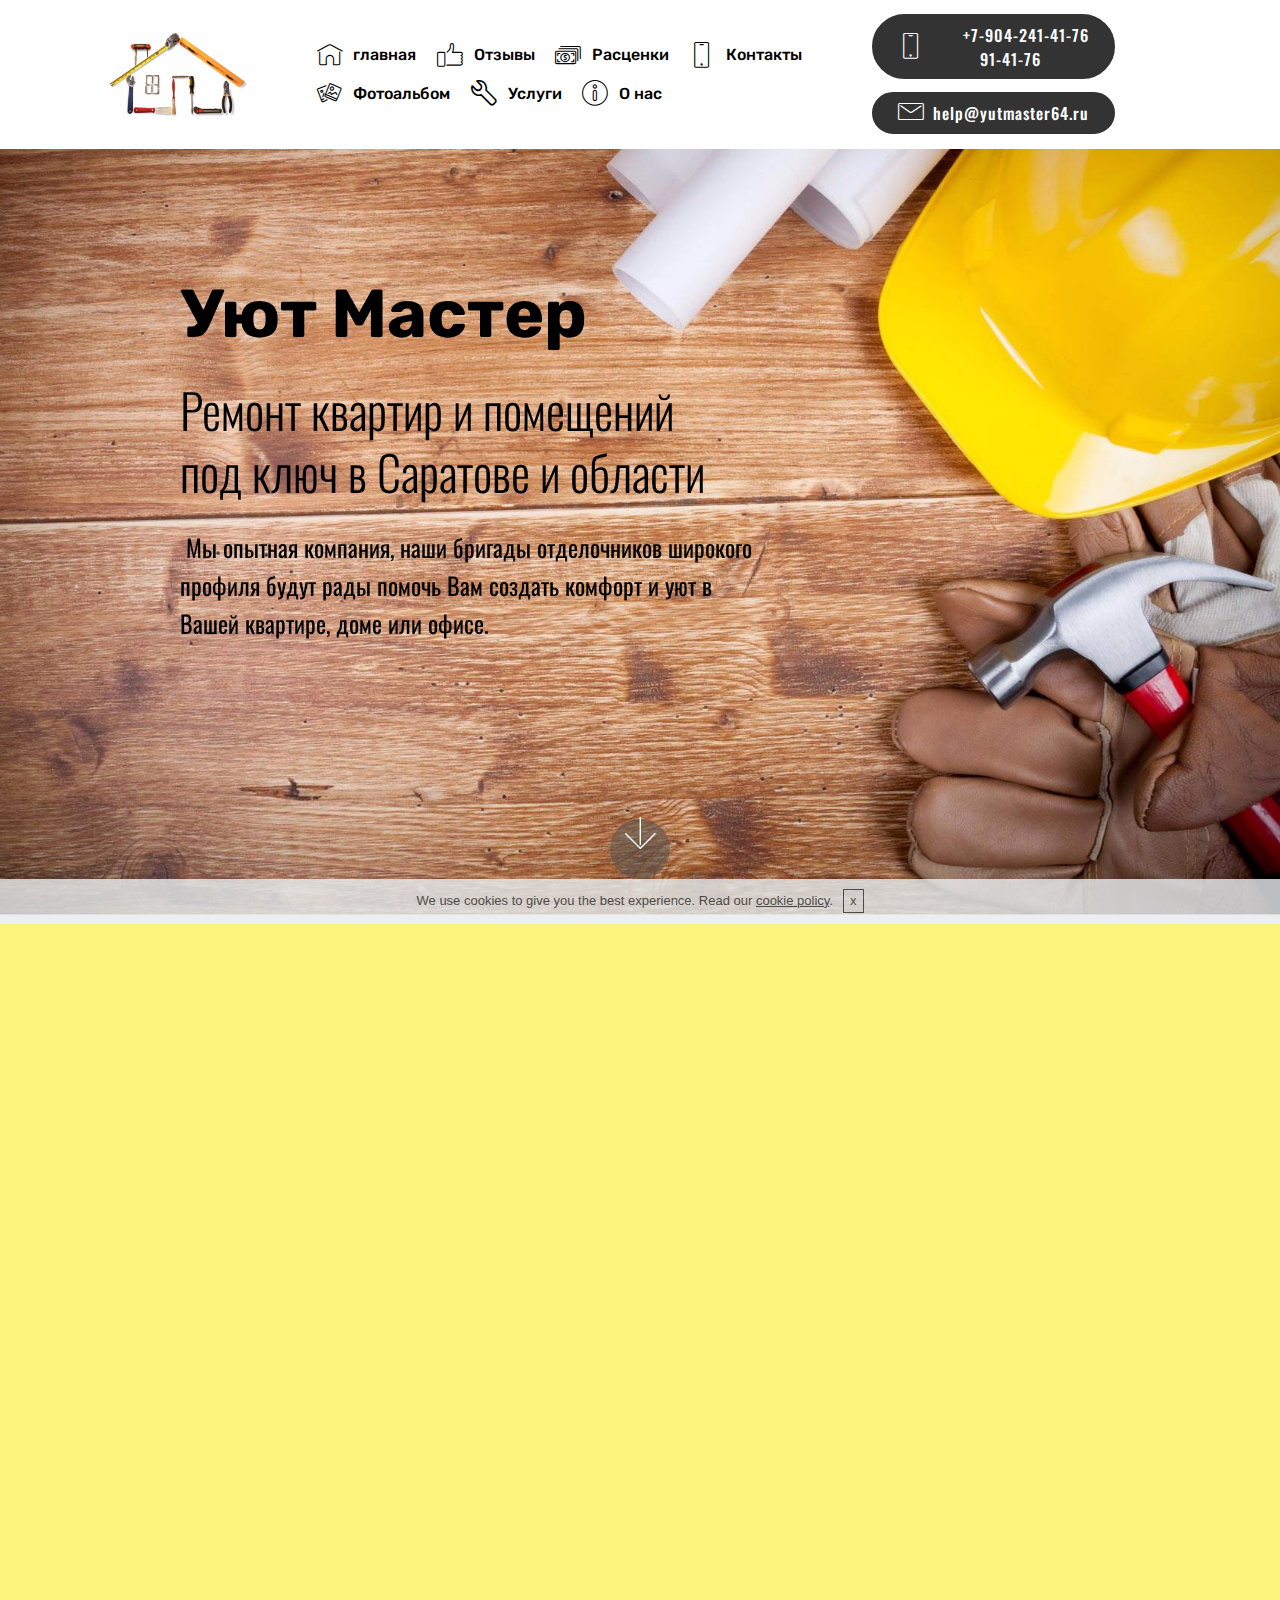
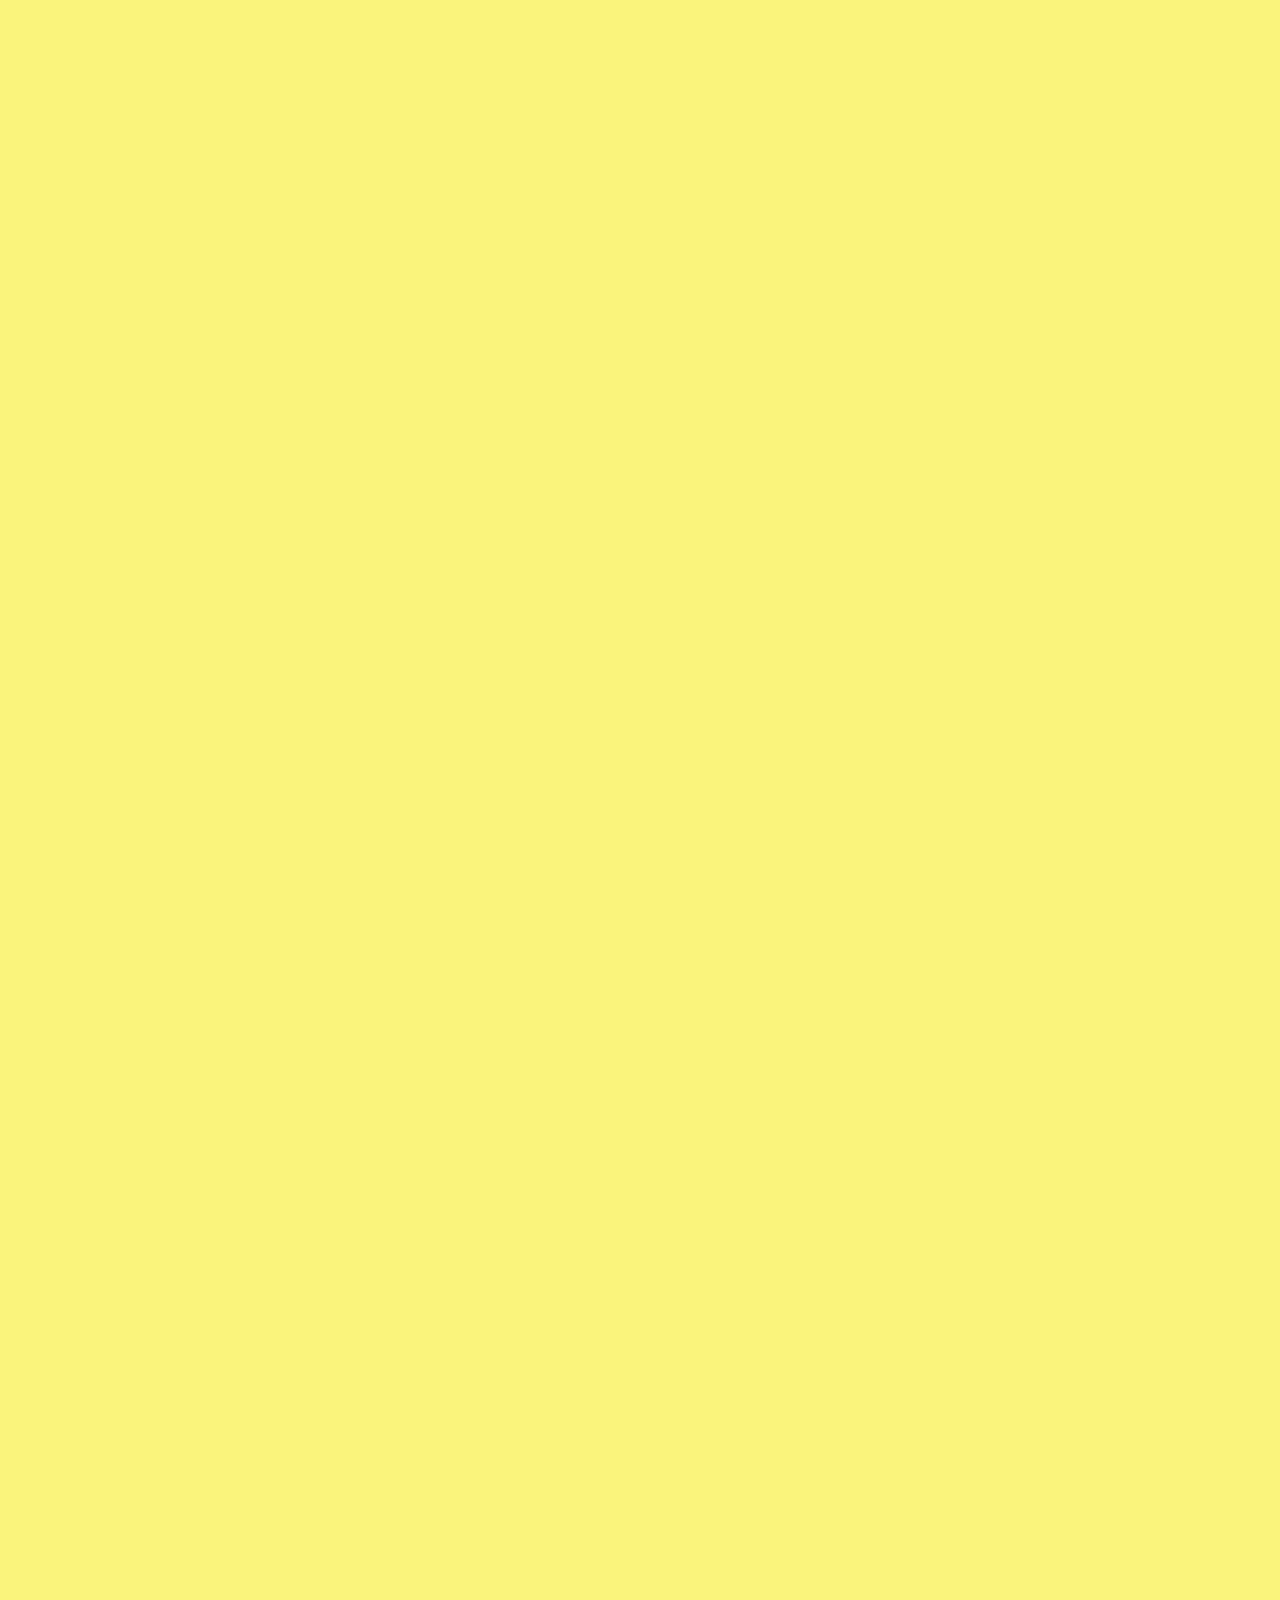
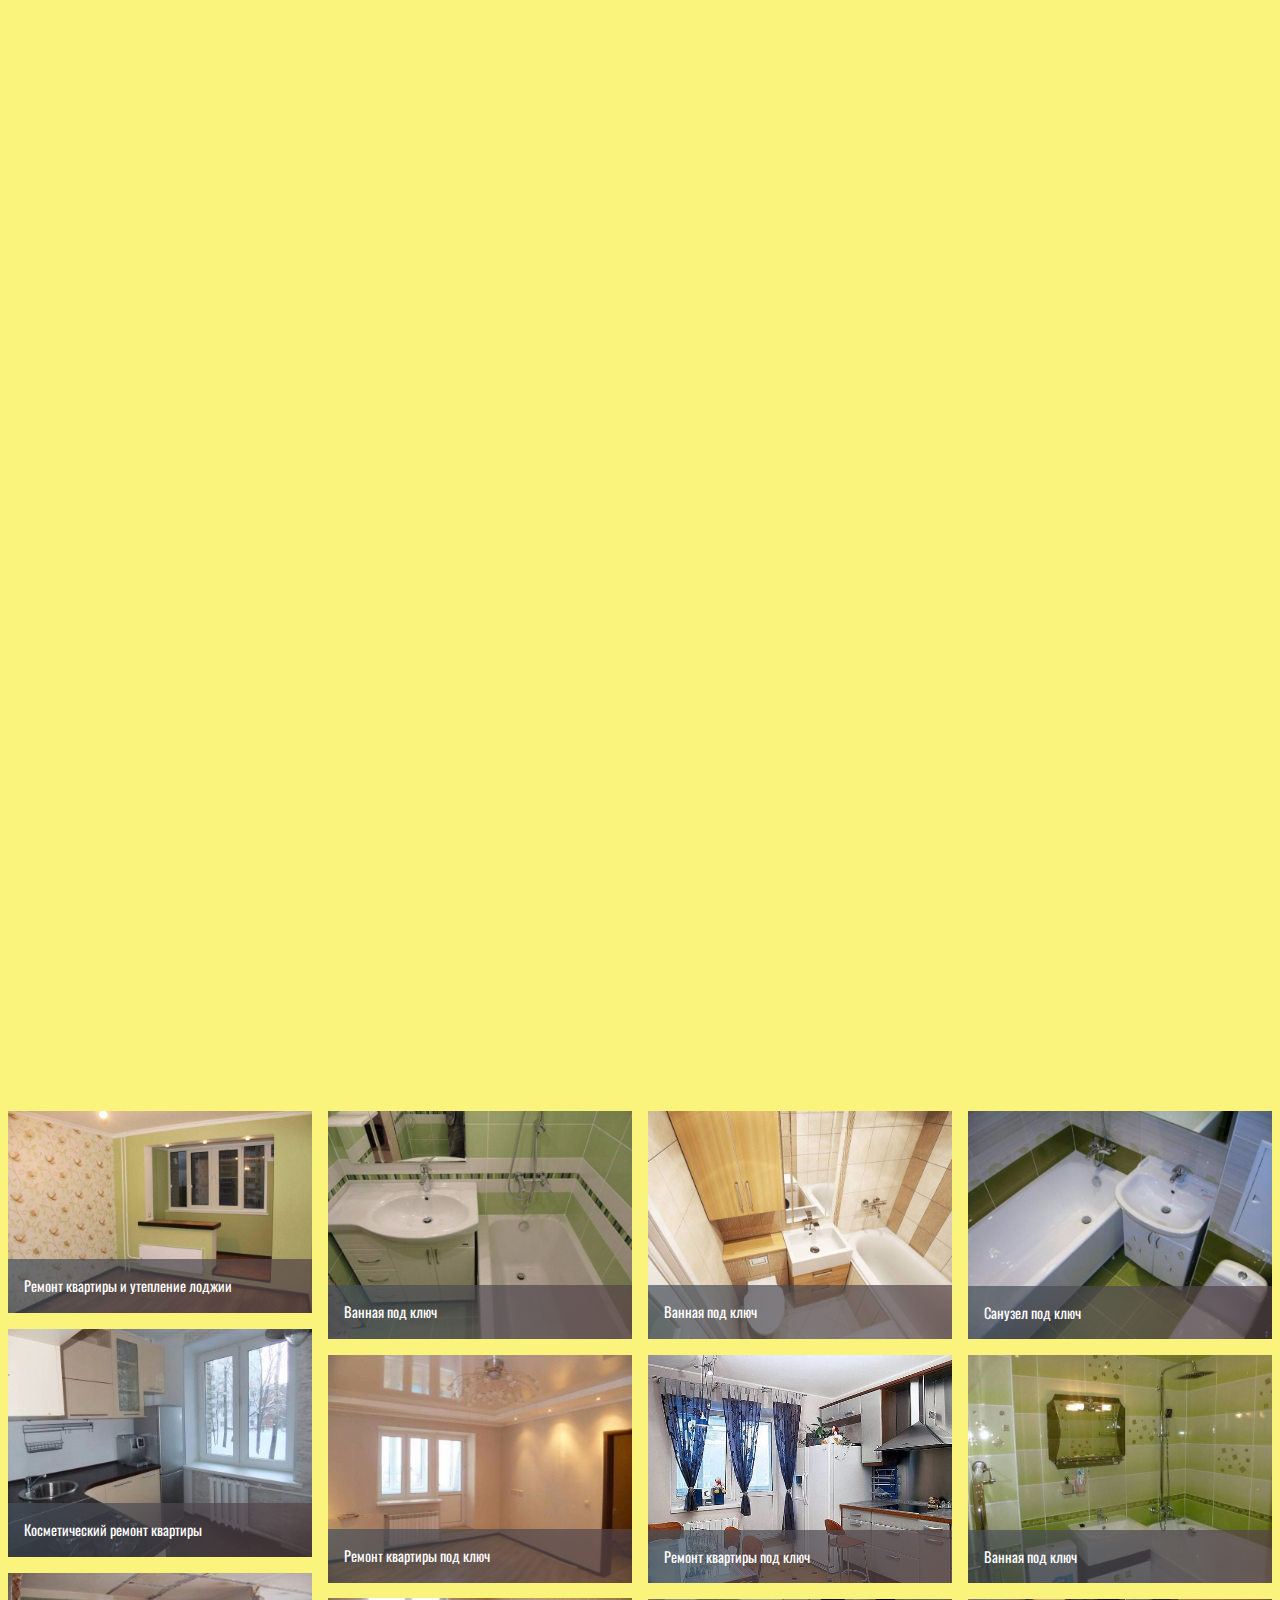
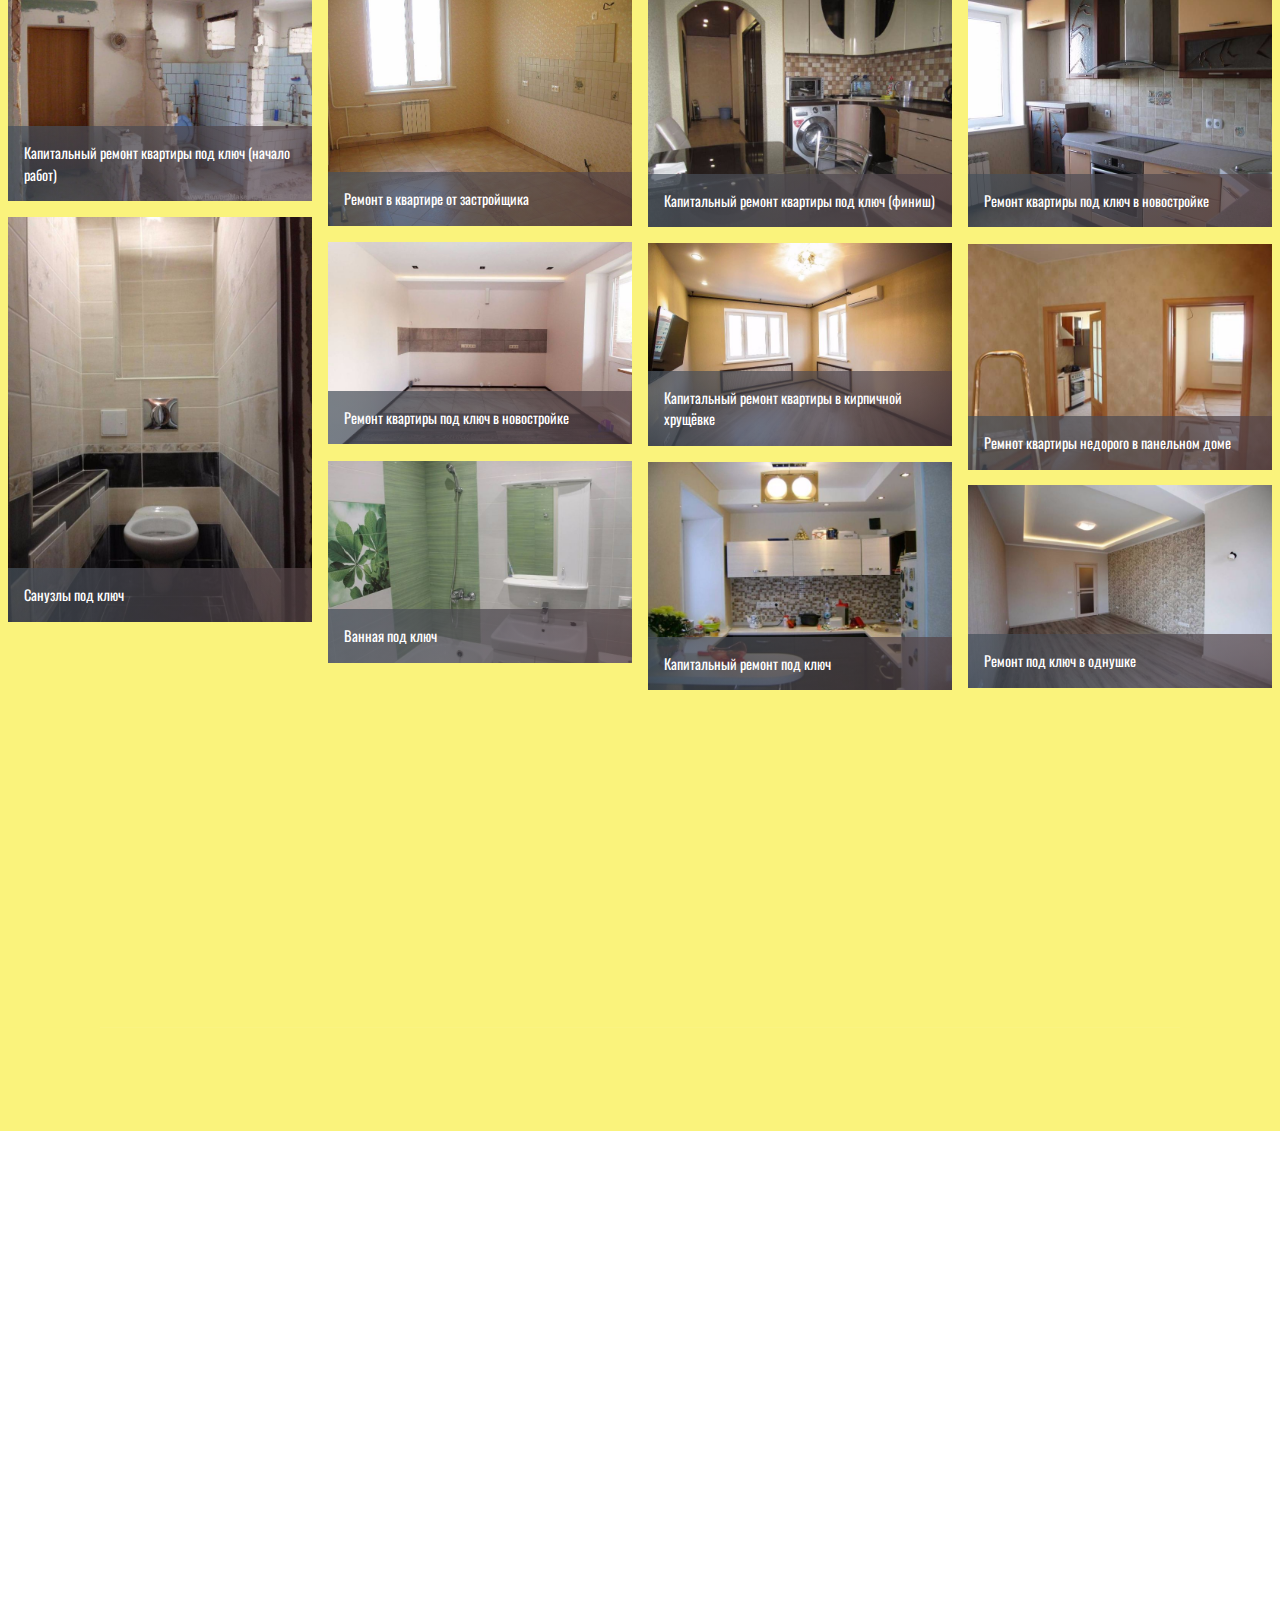
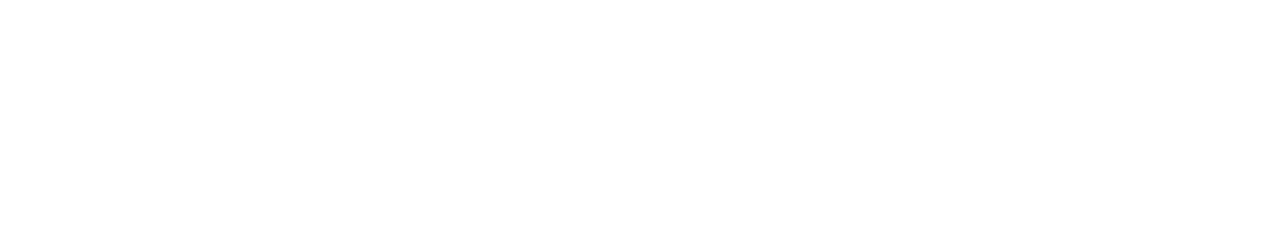
==== commit 2f2d0d34: "create github pages" ====
--- a/page1.html
+++ b/page1.html
@@ -78,7 +78,7 @@
     </nav>
 </section>
 
-<section class="engine"><a href="https://mobirise.ws/p">open source web page builder</a></section><section class="cid-qJ8RBNcoPN mbr-fullscreen mbr-parallax-background" id="header2-3w">
+<section class="engine"><a href="https://mobirise.ws/p">open source web page maker</a></section><section class="cid-qJ8RBNcoPN mbr-fullscreen mbr-parallax-background" id="header2-3w">
 
     
 
@@ -243,7 +243,7 @@
                         Спасибо за заполнение анкеты!
                     </div>
             
-                    <form class="mbr-form" action="https://mobirise.com/" method="post" data-form-title="Mobirise Form"><input type="hidden" name="email" data-form-email="true" value="dIXIXzH7MKQr6OexuNOIE6/Nu9PQyOyUDDUqWBmKOO9k7asFxsHMBJwTGnQEcDUUZItrvJMZHLbHP9bVoob0ot47mQkKa1IMCI6z5fb8MDObfwn24OYoyfY4eVutjlyY" data-form-field="Email">
+                    <form class="mbr-form" action="https://mobirise.com/" method="post" data-form-title="Mobirise Form"><input type="hidden" name="email" data-form-email="true" value="733LE81KujqvE7YPd3qfeZsU1lW8fSWP5aK45QPpaJWVvjX5k/UTK5w5JLD2zA7gAUY2uMdVz4cfgH8dlmJWCGJeY3f/QjSe7gHPYdAM8S+1Homp2Mitm49WILtIHD9f" data-form-field="Email">
                         <div class="row row-sm-offset">
                             <div class="col-md-4 multi-horizontal" data-for="name">
                                 <div class="form-group">
--- a/assets/mobirise/css/mbr-additional.css
+++ b/assets/mobirise/css/mbr-additional.css
@@ -3421,7 +3421,6 @@
 }
 .cid-qJsvyjkfJx {
   background-color: #faf37c;
-  background: linear-gradient(45deg, #faf37c, #faf37c);
 }
 @media (min-width: 992px) {
   .cid-qJsvyjkfJx .mbr-figure {
@@ -3830,8 +3829,8 @@
   color: #767676 !important;
 }
 .cid-qJkReU3Ki6 {
-  padding-top: 60px;
-  padding-bottom: 60px;
+  padding-top: 0px;
+  padding-bottom: 0px;
   background-color: #faf37c;
 }
 .cid-qJkReU3Ki6 .mbr-section-subtitle {
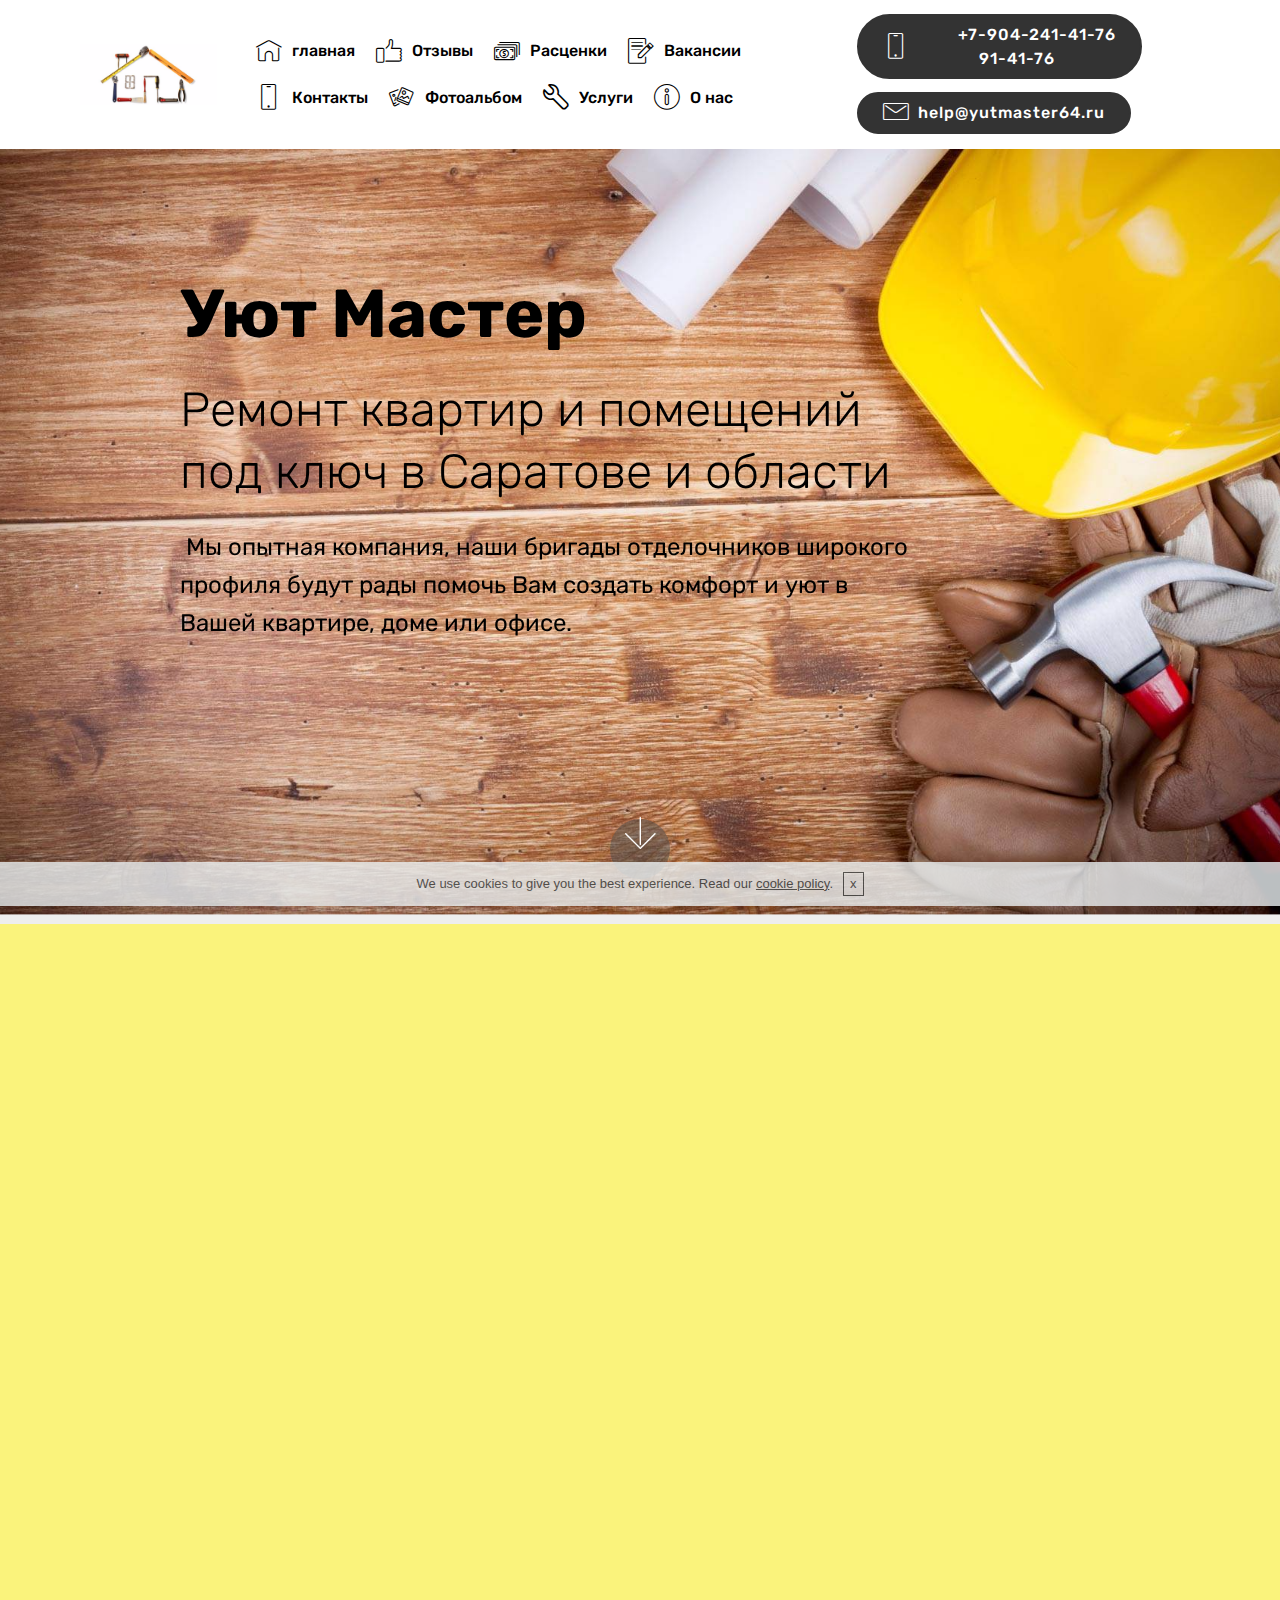
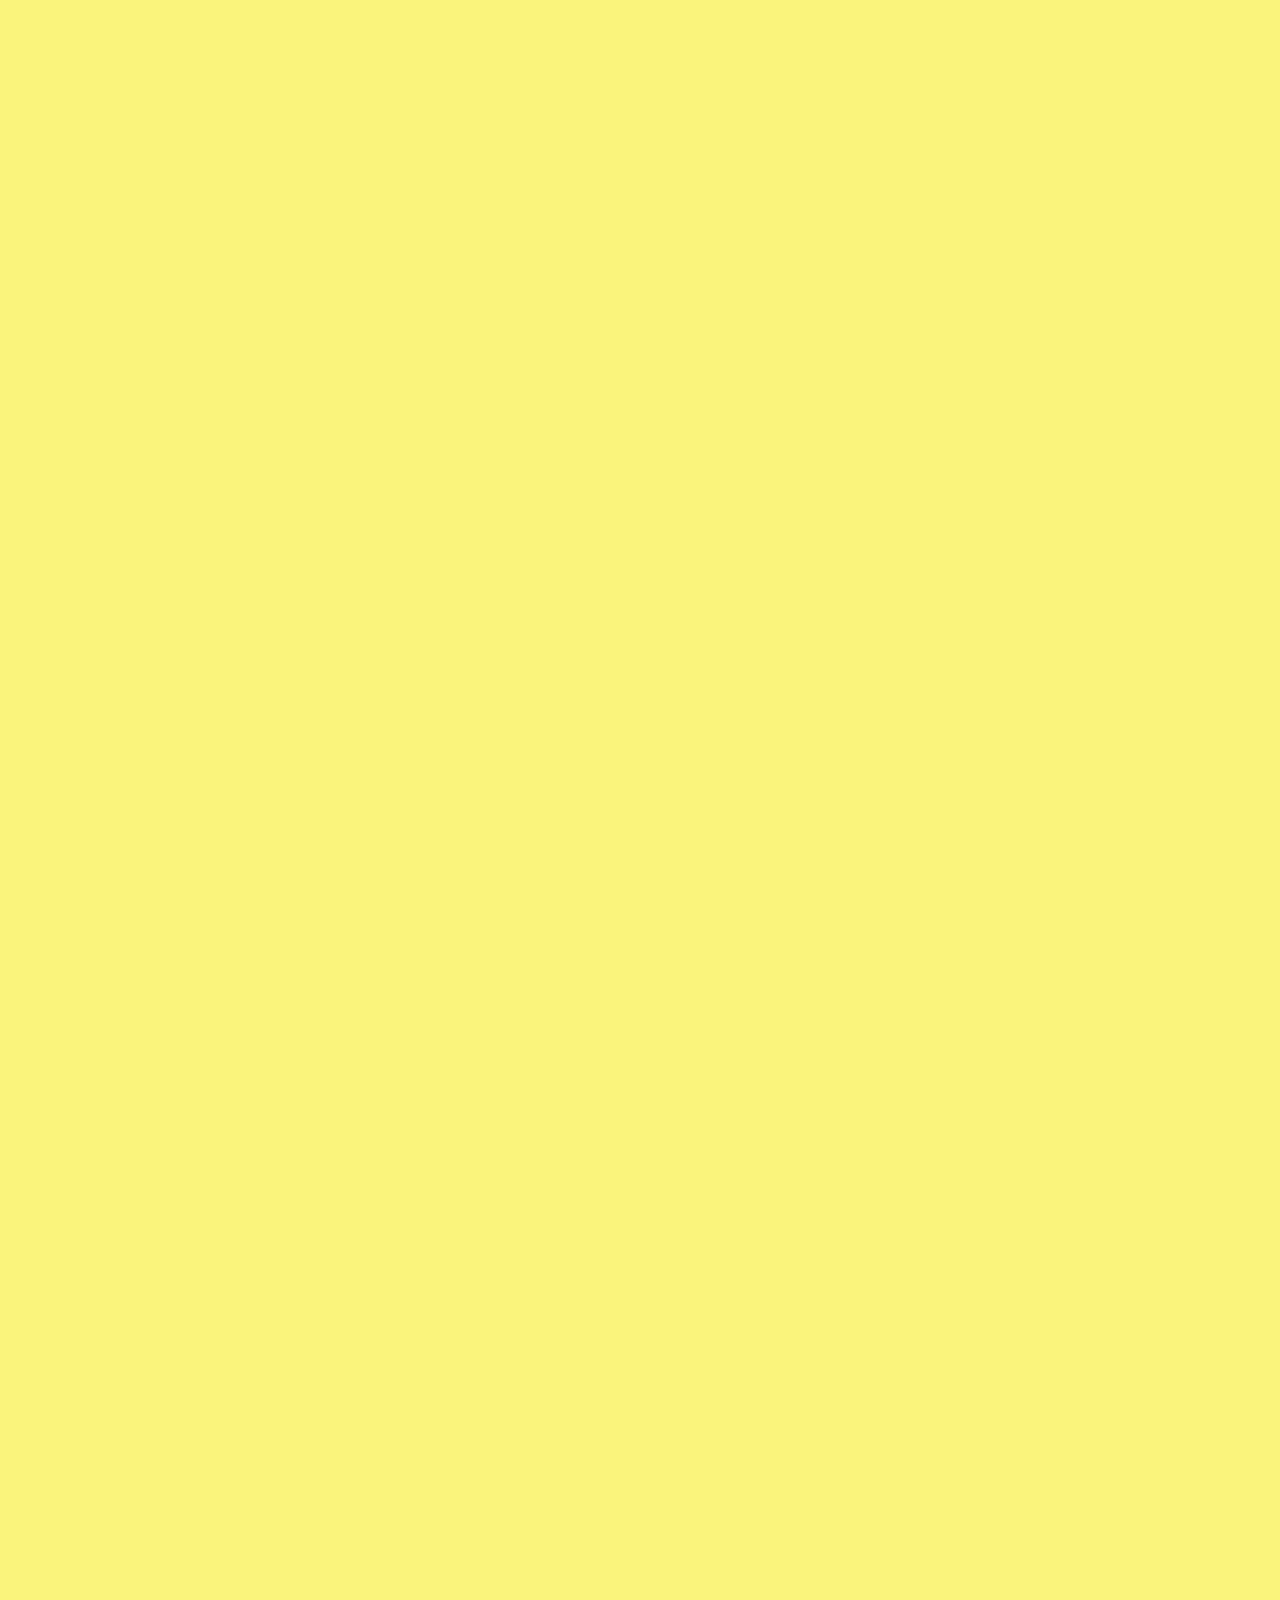
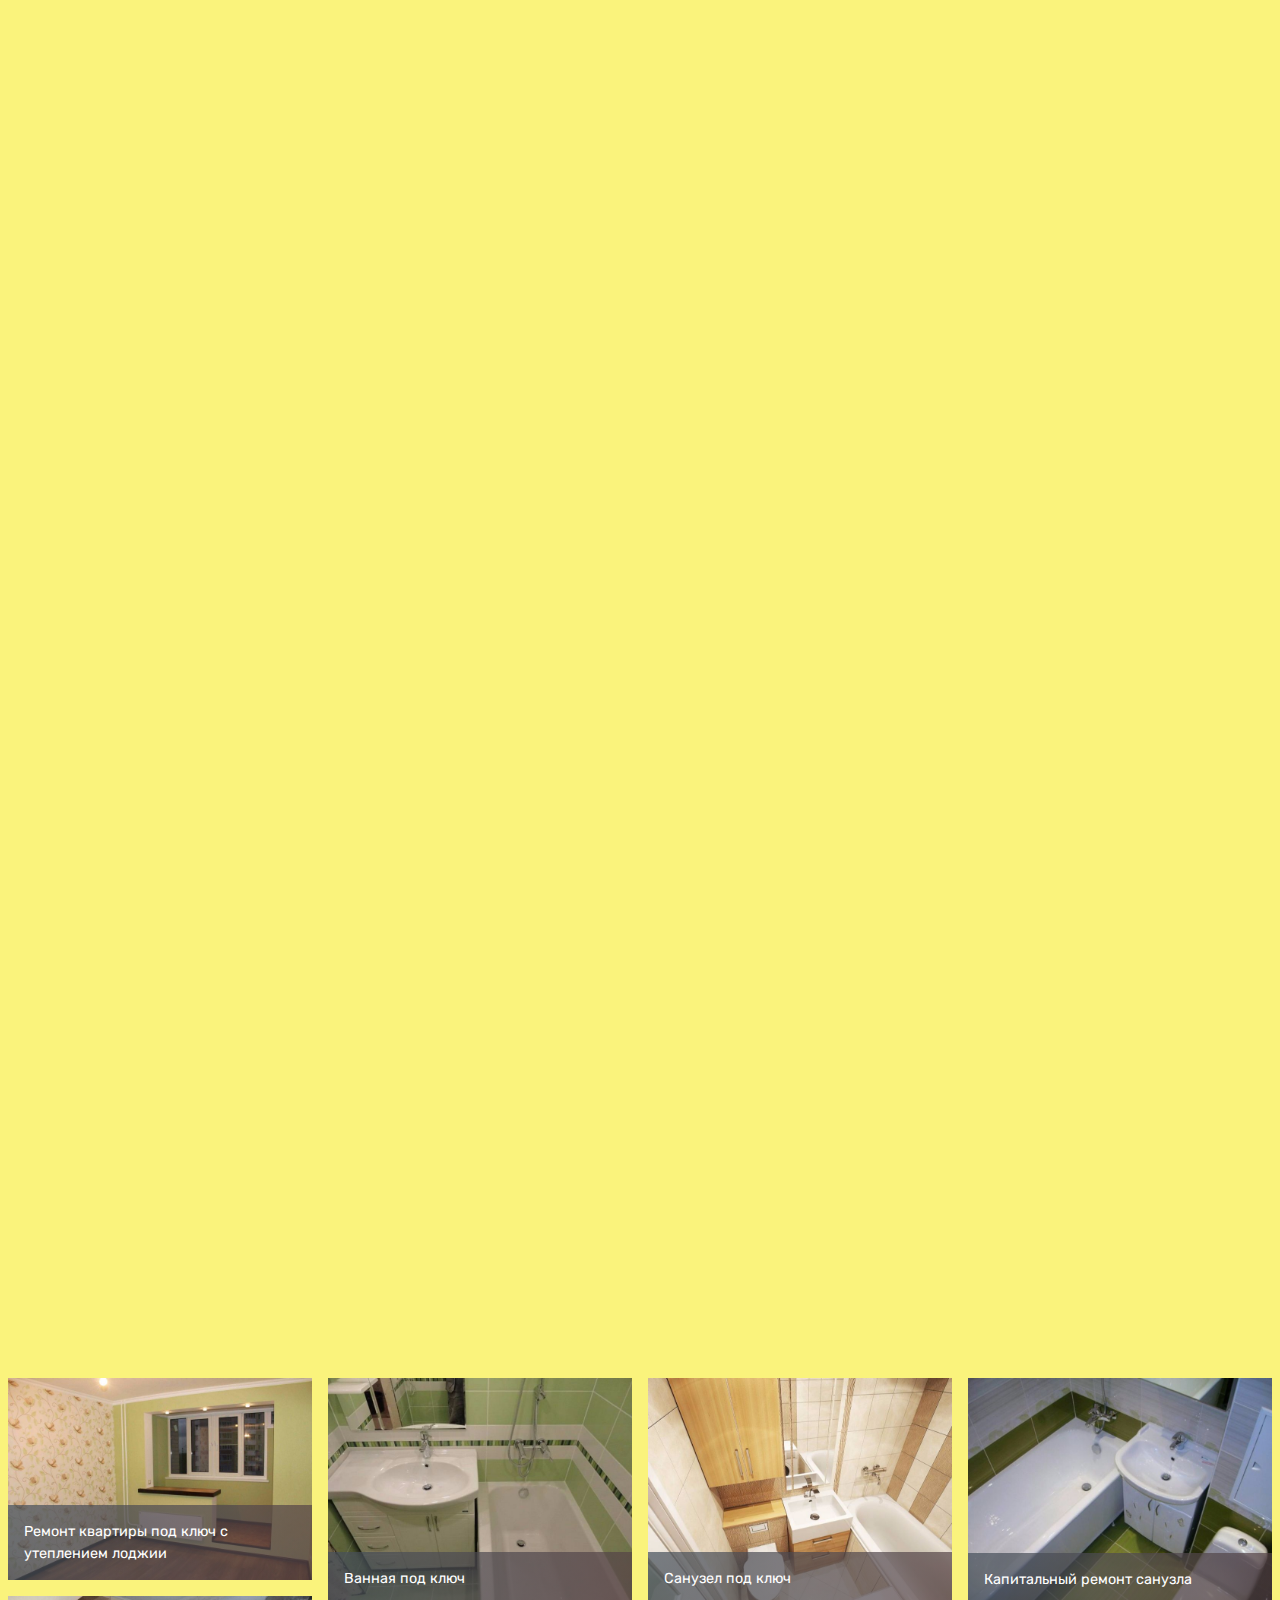
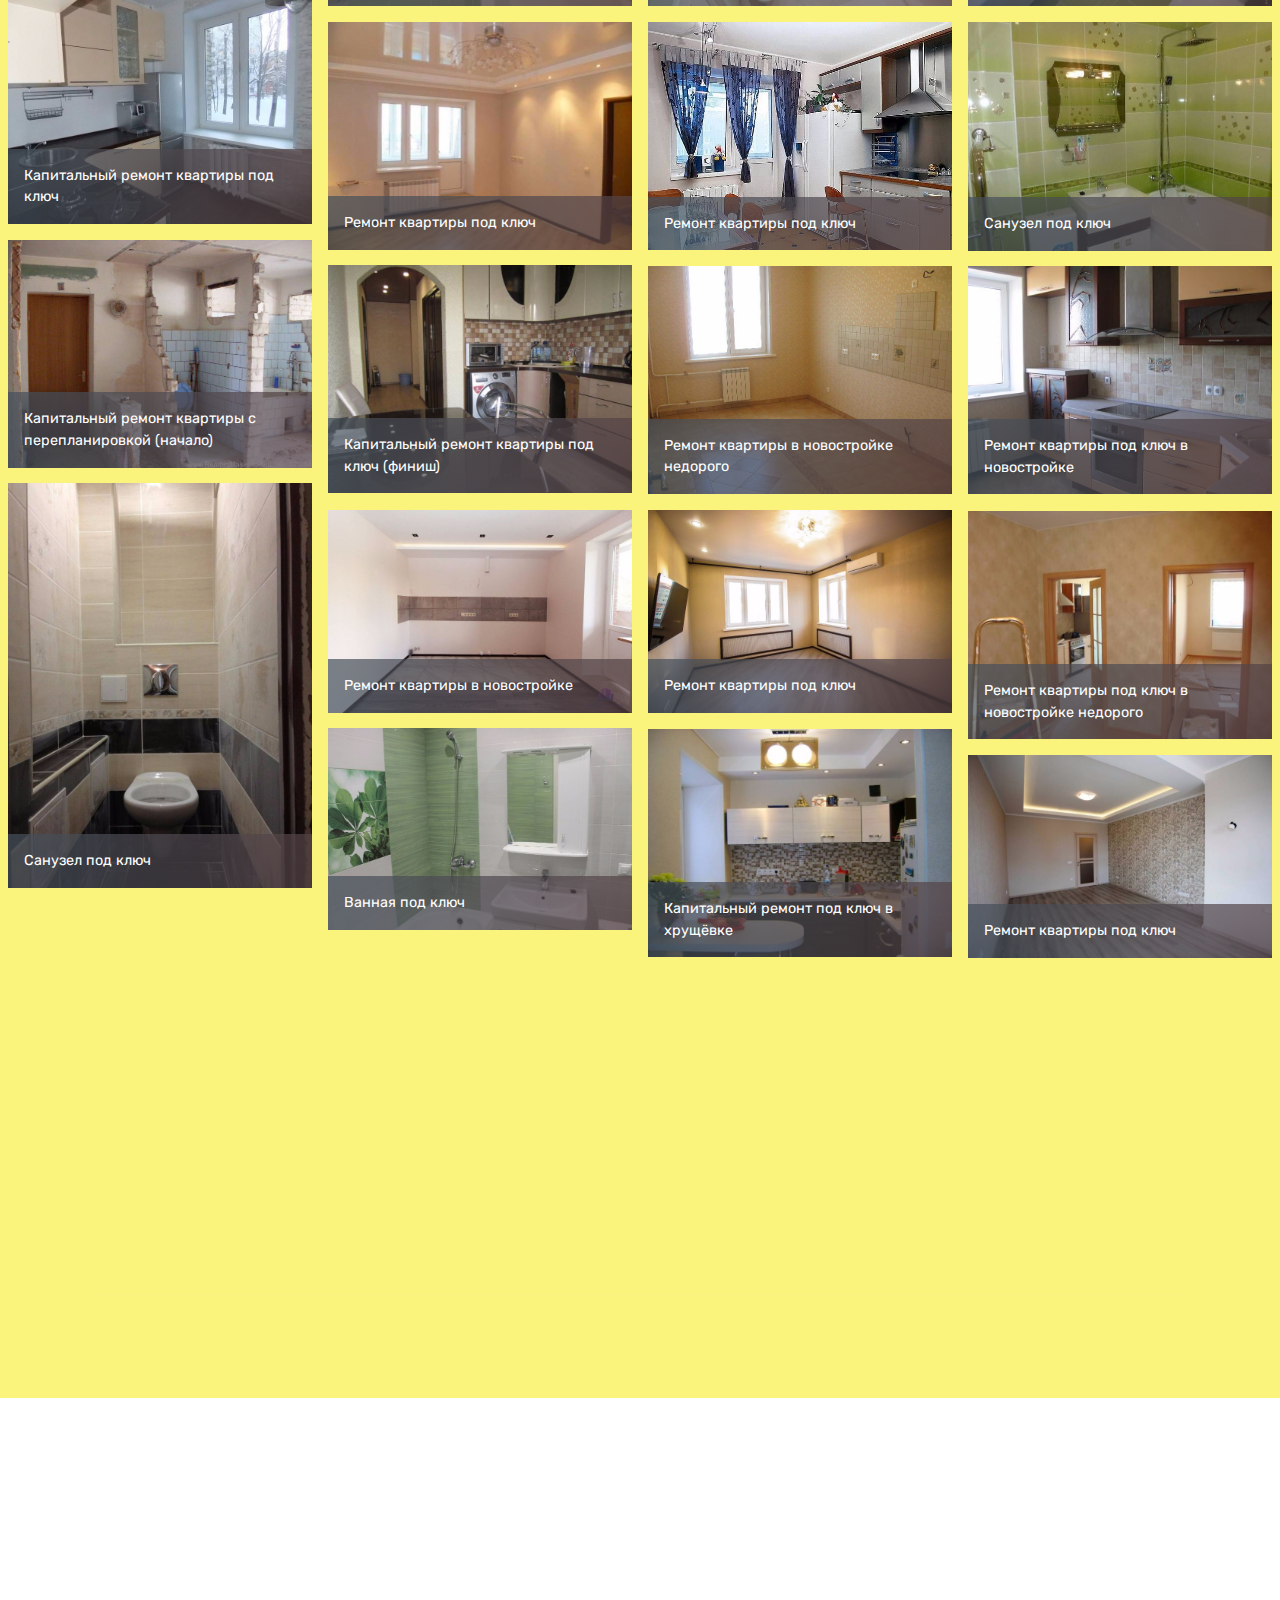
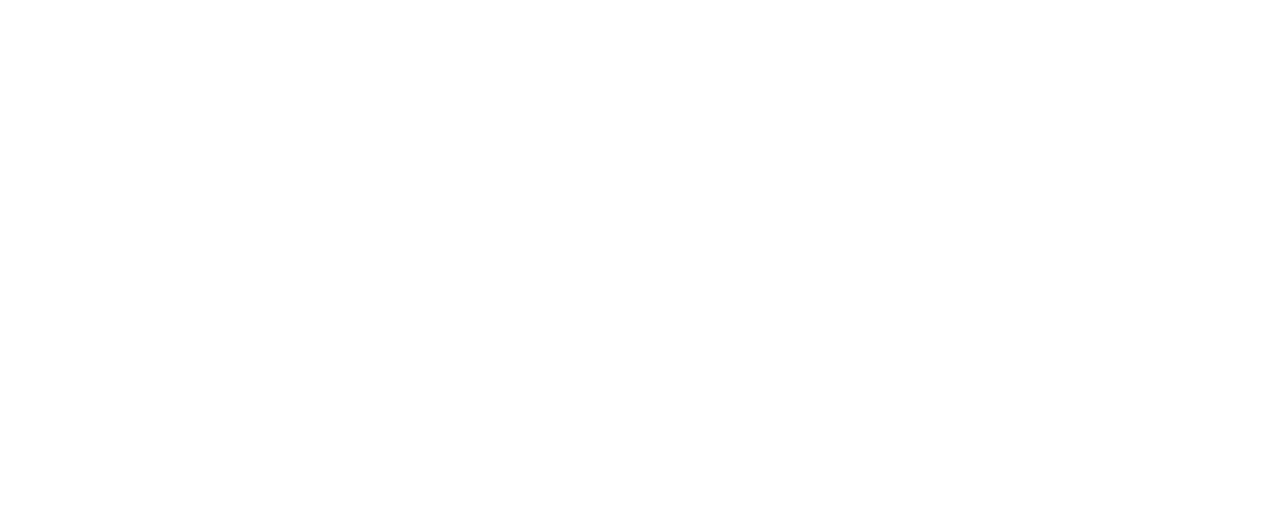
==== commit 60188d52: "create github pages" ====
--- a/page1.html
+++ b/page1.html
@@ -7,8 +7,8 @@
   <meta name="generator" content="Mobirise v4.6.4, mobirise.com">
   <meta name="viewport" content="width=device-width, initial-scale=1, minimum-scale=1">
   <link rel="shortcut icon" href="assets/images/genworth-homeownership-increase-property-value-1-675x300.jpg" type="image/x-icon">
-  <meta name="description" content="декоративная штукатурка, жидкие обои, нанесение жидких обоев, ремонт квартиры недорого, монтаж электропроводки, положить плитку, сделать сантехнику, поклеить обои">
-  <title>Ремонт квартир в саратове, укладка плитки, монтаж сантехники</title>
+  <meta name="description" content="Ремонт квартир в саратове, жидкие обои, арки, укладка плитки, короба из гипсокартона, плиточник, сантехник, электрик, установка дверей">
+  <title>Ремонт квартир в саратове, ванная под ключ, капитальный ремонт квартир</title>
   <link rel="stylesheet" href="assets/web/assets/mobirise-icons-bold/mobirise-icons-bold.css">
   <link rel="stylesheet" href="assets/web/assets/mobirise-icons/mobirise-icons.css">
   <link rel="stylesheet" href="assets/tether/tether.min.css">
@@ -51,34 +51,35 @@
             <div class="navbar-brand">
                 <span class="navbar-logo">
                     <a href="index.html">
-                        <img src="assets/images/genworth-homeownership-increase-property-value-1-675x300.jpg" alt="Mobirise" title="" style="height: 5.5rem;">
+                        <img src="assets/images/genworth-homeownership-increase-property-value-1-675x300.jpg" alt="Mobirise" title="" style="height: 3.8rem;">
                     </a>
                 </span>
                 
             </div>
         </div>
         <div class="collapse navbar-collapse" id="navbarSupportedContent">
-            <ul class="navbar-nav nav-dropdown" data-app-modern-menu="true"><li class="nav-item"><a class="nav-link link text-black display-4" href="index.html"><span class="mbri-home mbr-iconfont mbr-iconfont-btn"></span>
-                        главная</a></li><li class="nav-item"><a class="nav-link link text-black display-4" href="page1.html#testimonials1-3q"><span class="mbri-like mbr-iconfont mbr-iconfont-btn"></span>
+            <ul class="navbar-nav nav-dropdown" data-app-modern-menu="true"><li class="nav-item"><a class="nav-link link text-black display-7" href="index.html"><span class="mbri-home mbr-iconfont mbr-iconfont-btn"></span>
+                        главная</a></li><li class="nav-item"><a class="nav-link link text-black display-7" href="page1.html#testimonials1-3q"><span class="mbri-like mbr-iconfont mbr-iconfont-btn"></span>
                         Отзывы</a></li><li class="nav-item">
-                    <a class="nav-link link text-black display-4" href="page1.html#table1-3u"><span class="mbri-cash mbr-iconfont mbr-iconfont-btn"></span>
+                    <a class="nav-link link text-black display-7" href="page1.html#table1-3u"><span class="mbri-cash mbr-iconfont mbr-iconfont-btn"></span>
                         Расценки</a>
-                </li><li class="nav-item"><a class="nav-link link text-black display-4" href="page2.html#header10-4p"><span class="mbri-mobile mbr-iconfont mbr-iconfont-btn"></span>
-                        Контакты</a></li><li class="nav-item"><a class="nav-link link text-black display-4" href="page1.html#gallery1-6o"><span class="mbri-image-gallery mbr-iconfont mbr-iconfont-btn"></span>
-                        Фотоальбом</a></li><li class="nav-item"><a class="nav-link link text-black display-4" href="page3.html#content1-4w"><span class="mbrib-setting3 mbr-iconfont mbr-iconfont-btn"></span>
+                </li><li class="nav-item"><a class="nav-link link text-black display-7" href="page4.html"><span class="mbri-edit mbr-iconfont mbr-iconfont-btn"></span>
+                        Вакансии</a></li><li class="nav-item"><a class="nav-link link text-black display-7" href="page1.html#table1-3u"></a></li><li class="nav-item"><a class="nav-link link text-black display-7" href="page2.html#header10-4p"><span class="mbri-mobile mbr-iconfont mbr-iconfont-btn"></span>
+                        Контакты</a></li><li class="nav-item"><a class="nav-link link text-black display-7" href="page1.html#gallery1-5h"><span class="mbri-image-gallery mbr-iconfont mbr-iconfont-btn"></span>
+                        Фотоальбом</a></li><li class="nav-item"><a class="nav-link link text-black display-7" href="page3.html#header3-5k"><span class="mbrib-setting3 mbr-iconfont mbr-iconfont-btn"></span>
                         Услуги</a></li>
-                <li class="nav-item"><a class="nav-link link text-black display-4" href="page2.html#header9-4b"><span class="mbri-info mbr-iconfont mbr-iconfont-btn"></span>
+                <li class="nav-item"><a class="nav-link link text-black display-7" href="page2.html#header9-4b"><span class="mbri-info mbr-iconfont mbr-iconfont-btn"></span>
                         О нас
                     </a></li></ul>
-            <div class="navbar-buttons mbr-section-btn"><a class="btn btn-sm btn-black display-7" href="page2.html#header10-4p">
+            <div class="navbar-buttons mbr-section-btn"><a class="btn btn-sm btn-black display-7" href="page2.html">
                     <span class="btn-icon mbri-mobile mbr-iconfont mbr-iconfont-btn">
-                    </span>&nbsp; &nbsp; &nbsp; +7-904-241-41-76<br>91-41-76<br></a> <a class="btn btn-sm btn-black display-7" href="page2.html#header10-4p"><span class="mbri-letter mbr-iconfont mbr-iconfont-btn"></span>
+                    </span>&nbsp; &nbsp; &nbsp; &nbsp; +7-904-241-41-76<br>91-41-76<br></a> <a class="btn btn-sm btn-black display-7" href="page2.html"><span class="mbri-letter mbr-iconfont mbr-iconfont-btn"></span>
                     help@yutmaster64.ru <br></a></div>
         </div>
     </nav>
 </section>
 
-<section class="engine"><a href="https://mobirise.ws/p">open source web page maker</a></section><section class="cid-qJ8RBNcoPN mbr-fullscreen mbr-parallax-background" id="header2-3w">
+<section class="engine"><a href="https://mobirise.ws/c">best website maker</a></section><section class="cid-qJ8RBNcoPN mbr-fullscreen mbr-parallax-background" id="header2-3w">
 
     
 
@@ -243,7 +244,7 @@
                         Спасибо за заполнение анкеты!
                     </div>
             
-                    <form class="mbr-form" action="https://mobirise.com/" method="post" data-form-title="Mobirise Form"><input type="hidden" name="email" data-form-email="true" value="733LE81KujqvE7YPd3qfeZsU1lW8fSWP5aK45QPpaJWVvjX5k/UTK5w5JLD2zA7gAUY2uMdVz4cfgH8dlmJWCGJeY3f/QjSe7gHPYdAM8S+1Homp2Mitm49WILtIHD9f" data-form-field="Email">
+                    <form class="mbr-form" action="https://mobirise.com/" method="post" data-form-title="Mobirise Form"><input type="hidden" name="email" data-form-email="true" value="ML0A9nnc4EC572T1R19UebRtsElJdeZrPlEXxcDuNqzkReQW8HubjqDqljffKOTkRFcVZISiZBz6QefNti6s/6jCcLmfdC/BQcO9POKfgMwGwy7yggv9zvd8Mm9Lo07j" data-form-field="Email">
                         <div class="row row-sm-offset">
                             <div class="col-md-4 multi-horizontal" data-for="name">
                                 <div class="form-group">
@@ -385,12 +386,12 @@
     </div>   
 </section>
 
-<section class="mbr-gallery mbr-slider-carousel cid-qJt9nnPDHh" id="gallery1-6o">
+<section class="mbr-gallery mbr-slider-carousel cid-qJwcIZVZmr" id="gallery1-5h">
 
     
 
     <div>
-        <div><!-- Filter --><!-- Gallery --><div class="mbr-gallery-row"><div class="mbr-gallery-layout-default"><div><div><div class="mbr-gallery-item mbr-gallery-item--p1" data-video-url="false" data-tags="Потрясающий"><div href="#lb-gallery1-6o" data-slide-to="0" data-toggle="modal"><img src="assets/images/1-9-1600x1066-800x532.jpg" alt=""><span class="icon-focus"></span><span class="mbr-gallery-title mbr-fonts-style display-7">Ремонт квартиры и утепление лоджии</span></div></div><div class="mbr-gallery-item mbr-gallery-item--p1" data-video-url="false" data-tags="Отзывчивый"><div href="#lb-gallery1-6o" data-slide-to="1" data-toggle="modal"><img src="assets/images/2-13-840x630-800x600.jpg" alt=""><span class="icon-focus"></span><span class="mbr-gallery-title mbr-fonts-style display-7">Ванная под ключ</span></div></div><div class="mbr-gallery-item mbr-gallery-item--p1" data-video-url="false" data-tags="Креативный"><div href="#lb-gallery1-6o" data-slide-to="2" data-toggle="modal"><img src="assets/images/3-4-900x675-800x600.jpg" alt=""><span class="icon-focus"></span><span class="mbr-gallery-title mbr-fonts-style display-7">Ванная под ключ</span></div></div><div class="mbr-gallery-item mbr-gallery-item--p1" data-video-url="false" data-tags="Анимированный"><div href="#lb-gallery1-6o" data-slide-to="3" data-toggle="modal"><img src="assets/images/255b2842-0baf-42eb-be9d-6569c17ccd5c-1-1024x768-800x601.jpg" alt=""><span class="icon-focus"></span><span class="mbr-gallery-title mbr-fonts-style display-7">Санузел под ключ</span></div></div><div class="mbr-gallery-item mbr-gallery-item--p1" data-video-url="false" data-tags="Потрясающий"><div href="#lb-gallery1-6o" data-slide-to="4" data-toggle="modal"><img src="assets/images/6219planirovka-kuxni-v-xrushhevke-8-1600x1200-800x600.jpg" alt=""><span class="icon-focus"></span><span class="mbr-gallery-title mbr-fonts-style display-7">Косметический ремонт квартиры</span></div></div><div class="mbr-gallery-item mbr-gallery-item--p1" data-video-url="false" data-tags="Потрясающий"><div href="#lb-gallery1-6o" data-slide-to="5" data-toggle="modal"><img src="assets/images/12007472-1-644x461-remont-kvartir-pod-klyuch-ot-a-do-ya-tashkent-2-610x456-609x456.jpg" alt=""><span class="icon-focus"></span><span class="mbr-gallery-title mbr-fonts-style display-7">Ремонт квартиры под ключ</span></div></div><div class="mbr-gallery-item mbr-gallery-item--p1" data-video-url="false" data-tags="Отзывчивый"><div href="#lb-gallery1-6o" data-slide-to="6" data-toggle="modal"><img src="assets/images/1431950177-shtori-dlya-kuhni-s-balkonom08-5-600x450-599x450.jpg" alt=""><span class="icon-focus"></span><span class="mbr-gallery-title mbr-fonts-style display-7">Ремонт квартиры под ключ</span></div></div><div class="mbr-gallery-item mbr-gallery-item--p1" data-video-url="false" data-tags="Анимированный"><div href="#lb-gallery1-6o" data-slide-to="7" data-toggle="modal"><img src="assets/images/byudzhetnyj-remont-vannoj-38-750x563-749x563.jpg" alt=""><span class="icon-focus"></span><span class="mbr-gallery-title mbr-fonts-style display-7">Ванная под ключ</span></div></div><div class="mbr-gallery-item mbr-gallery-item--p1" data-video-url="false" data-tags="Анимированный"><div href="#lb-gallery1-6o" data-slide-to="8" data-toggle="modal"><img src="assets/images/d180d0b5d0bcd0bed0bdd182-d0bad0b2d0b0d180d182d0b8d180-d0bfd0bed0b4-d0bad0bbd18ed187-d0b2-d0b2d0bed0bbd0b3d0bed0b3d180d0b0d0b4-1-1024x768-800x601.jpg" alt=""><span class="icon-focus"></span><span class="mbr-gallery-title mbr-fonts-style display-7">Капитальный ремонт квартиры под ключ (начало работ)</span></div></div><div class="mbr-gallery-item mbr-gallery-item--p1" data-video-url="false" data-tags="Анимированный"><div href="#lb-gallery1-6o" data-slide-to="9" data-toggle="modal"><img src="assets/images/img-104-1600x1200-800x600.jpg" alt=""><span class="icon-focus"></span><span class="mbr-gallery-title mbr-fonts-style display-7">Ремонт в квартире от застройщика</span></div></div><div class="mbr-gallery-item mbr-gallery-item--p1" data-video-url="false" data-tags="Анимированный"><div href="#lb-gallery1-6o" data-slide-to="10" data-toggle="modal"><img src="assets/images/img-4253-800x600-1-1200x900-800x601.jpg" alt=""><span class="icon-focus"></span><span class="mbr-gallery-title mbr-fonts-style display-7">Капитальный ремонт квартиры под ключ (финиш)</span></div></div><div class="mbr-gallery-item mbr-gallery-item--p1" data-video-url="false" data-tags="Анимированный"><div href="#lb-gallery1-6o" data-slide-to="11" data-toggle="modal"><img src="assets/images/portfolio-kuxnya2-1-800x600-799x600.jpg" alt=""><span class="icon-focus"></span><span class="mbr-gallery-title mbr-fonts-style display-7">Ремонт квартиры под ключ в новостройке</span></div></div><div class="mbr-gallery-item mbr-gallery-item--p1" data-video-url="false" data-tags="Анимированный"><div href="#lb-gallery1-6o" data-slide-to="12" data-toggle="modal"><img src="assets/images/remont-vannoj-1-1000x1333-800x1065.jpg" alt=""><span class="icon-focus"></span><span class="mbr-gallery-title mbr-fonts-style display-7">Санузлы под ключ</span></div></div><div class="mbr-gallery-item mbr-gallery-item--p1" data-video-url="false" data-tags="Анимированный"><div href="#lb-gallery1-6o" data-slide-to="13" data-toggle="modal"><img src="assets/images/remont-kuhni-6-1280x853-800x533.jpg" alt=""><span class="icon-focus"></span><span class="mbr-gallery-title mbr-fonts-style display-7">Ремонт квартиры под ключ в новостройке</span></div></div><div class="mbr-gallery-item mbr-gallery-item--p1" data-video-url="false" data-tags="Анимированный"><div href="#lb-gallery1-6o" data-slide-to="14" data-toggle="modal"><img src="assets/images/remont-kvartir-1-2000x1333-800x534.jpg" alt=""><span class="icon-focus"></span><span class="mbr-gallery-title mbr-fonts-style display-7">Капитальный ремонт квартиры в кирпичной хрущёвке</span></div></div><div class="mbr-gallery-item mbr-gallery-item--p1" data-video-url="false" data-tags="Анимированный"><div href="#lb-gallery1-6o" data-slide-to="15" data-toggle="modal"><img src="assets/images/remont-odnokomnatnoi-kvartiry-photo-nauki-8-700x525-699x519.jpg" alt=""><span class="icon-focus"></span><span class="mbr-gallery-title mbr-fonts-style display-7">Ремнот квартиры недорого в панельном доме</span></div></div><div class="mbr-gallery-item mbr-gallery-item--p1" data-video-url="false" data-tags="Анимированный"><div href="#lb-gallery1-6o" data-slide-to="16" data-toggle="modal"><img src="assets/images/remont-pod-kluch-1-1300x866-800x532.jpg" alt=""><span class="icon-focus"></span><span class="mbr-gallery-title mbr-fonts-style display-7">Ванная под ключ</span></div></div><div class="mbr-gallery-item mbr-gallery-item--p1" data-video-url="false" data-tags="Анимированный"><div href="#lb-gallery1-6o" data-slide-to="17" data-toggle="modal"><img src="assets/images/1-1024x768-800x601.jpg" alt=""><span class="icon-focus"></span><span class="mbr-gallery-title mbr-fonts-style display-7">Капитальный ремонт под ключ</span></div></div><div class="mbr-gallery-item mbr-gallery-item--p1" data-video-url="false" data-tags="Анимированный"><div href="#lb-gallery1-6o" data-slide-to="18" data-toggle="modal"><img src="assets/images/7-1024x683-800x534.jpg" alt=""><span class="icon-focus"></span><span class="mbr-gallery-title mbr-fonts-style display-7">Ремонт под ключ в однушке</span></div></div></div></div><div class="clearfix"></div></div></div><!-- Lightbox --><div data-app-prevent-settings="" class="mbr-slider modal fade carousel slide" tabindex="-1" data-keyboard="true" data-interval="false" id="lb-gallery1-6o"><div class="modal-dialog"><div class="modal-content"><div class="modal-body"><ol class="carousel-indicators"><li data-app-prevent-settings="" data-target="#lb-gallery1-6o" data-slide-to="0"></li><li data-app-prevent-settings="" data-target="#lb-gallery1-6o" data-slide-to="1"></li><li data-app-prevent-settings="" data-target="#lb-gallery1-6o" data-slide-to="2"></li><li data-app-prevent-settings="" data-target="#lb-gallery1-6o" data-slide-to="3"></li><li data-app-prevent-settings="" data-target="#lb-gallery1-6o" data-slide-to="4"></li><li data-app-prevent-settings="" data-target="#lb-gallery1-6o" data-slide-to="5"></li><li data-app-prevent-settings="" data-target="#lb-gallery1-6o" data-slide-to="6"></li><li data-app-prevent-settings="" data-target="#lb-gallery1-6o" data-slide-to="7"></li><li data-app-prevent-settings="" data-target="#lb-gallery1-6o" data-slide-to="8"></li><li data-app-prevent-settings="" data-target="#lb-gallery1-6o" data-slide-to="9"></li><li data-app-prevent-settings="" data-target="#lb-gallery1-6o" data-slide-to="10"></li><li data-app-prevent-settings="" data-target="#lb-gallery1-6o" data-slide-to="11"></li><li data-app-prevent-settings="" data-target="#lb-gallery1-6o" data-slide-to="12"></li><li data-app-prevent-settings="" data-target="#lb-gallery1-6o" data-slide-to="13"></li><li data-app-prevent-settings="" data-target="#lb-gallery1-6o" data-slide-to="14"></li><li data-app-prevent-settings="" data-target="#lb-gallery1-6o" data-slide-to="15"></li><li data-app-prevent-settings="" data-target="#lb-gallery1-6o" data-slide-to="16"></li><li data-app-prevent-settings="" data-target="#lb-gallery1-6o" data-slide-to="17"></li><li data-app-prevent-settings="" data-target="#lb-gallery1-6o" class=" active" data-slide-to="18"></li></ol><div class="carousel-inner"><div class="carousel-item"><img src="assets/images/1-9-1600x1066.jpg" alt=""></div><div class="carousel-item"><img src="assets/images/2-13-840x630.jpg" alt=""></div><div class="carousel-item"><img src="assets/images/3-4-900x675.jpg" alt=""></div><div class="carousel-item"><img src="assets/images/255b2842-0baf-42eb-be9d-6569c17ccd5c-1-1024x768.jpg" alt=""></div><div class="carousel-item"><img src="assets/images/6219planirovka-kuxni-v-xrushhevke-8-1600x1200.jpg" alt=""></div><div class="carousel-item"><img src="assets/images/12007472-1-644x461-remont-kvartir-pod-klyuch-ot-a-do-ya-tashkent-2-610x456.jpg" alt=""></div><div class="carousel-item"><img src="assets/images/1431950177-shtori-dlya-kuhni-s-balkonom08-5-600x450.jpg" alt=""></div><div class="carousel-item"><img src="assets/images/byudzhetnyj-remont-vannoj-38-750x563.jpg" alt=""></div><div class="carousel-item"><img src="assets/images/d180d0b5d0bcd0bed0bdd182-d0bad0b2d0b0d180d182d0b8d180-d0bfd0bed0b4-d0bad0bbd18ed187-d0b2-d0b2d0bed0bbd0b3d0bed0b3d180d0b0d0b4-1-1024x768.jpg" alt=""></div><div class="carousel-item"><img src="assets/images/img-104-1600x1200.jpg" alt=""></div><div class="carousel-item"><img src="assets/images/img-4253-800x600-1-1200x900.jpg" alt=""></div><div class="carousel-item"><img src="assets/images/portfolio-kuxnya2-1-800x600.jpg" alt=""></div><div class="carousel-item"><img src="assets/images/remont-vannoj-1-1000x1333.jpg" alt=""></div><div class="carousel-item"><img src="assets/images/remont-kuhni-6-1280x853.jpg" alt=""></div><div class="carousel-item"><img src="assets/images/remont-kvartir-1-2000x1333.jpg" alt=""></div><div class="carousel-item"><img src="assets/images/remont-odnokomnatnoi-kvartiry-photo-nauki-8-700x525.jpg" alt=""></div><div class="carousel-item"><img src="assets/images/remont-pod-kluch-1-1300x866.jpg" alt=""></div><div class="carousel-item"><img src="assets/images/-1-1024x768.jpg" alt=""></div><div class="carousel-item active"><img src="assets/images/7-1024x683.jpg" alt=""></div></div><a class="carousel-control carousel-control-prev" role="button" data-slide="prev" href="#lb-gallery1-6o"><span class="mbri-left mbr-iconfont" aria-hidden="true"></span><span class="sr-only">Previous</span></a><a class="carousel-control carousel-control-next" role="button" data-slide="next" href="#lb-gallery1-6o"><span class="mbri-right mbr-iconfont" aria-hidden="true"></span><span class="sr-only">Next</span></a><a class="close" href="#" role="button" data-dismiss="modal"><span class="sr-only">Close</span></a></div></div></div></div></div>
+        <div><!-- Filter --><!-- Gallery --><div class="mbr-gallery-row"><div class="mbr-gallery-layout-default"><div><div><div class="mbr-gallery-item mbr-gallery-item--p1" data-video-url="false" data-tags="Потрясающий"><div href="#lb-gallery1-5h" data-slide-to="0" data-toggle="modal"><img src="assets/images/1-9-1600x1066-800x532.jpg" alt=""><span class="icon-focus"></span><span class="mbr-gallery-title mbr-fonts-style display-7">Ремонт квартиры под ключ с утеплением лоджии</span></div></div><div class="mbr-gallery-item mbr-gallery-item--p1" data-video-url="false" data-tags="Отзывчивый"><div href="#lb-gallery1-5h" data-slide-to="1" data-toggle="modal"><img src="assets/images/2-13-840x630-800x600.jpg" alt=""><span class="icon-focus"></span><span class="mbr-gallery-title mbr-fonts-style display-7">Ванная под ключ</span></div></div><div class="mbr-gallery-item mbr-gallery-item--p1" data-video-url="false" data-tags="Креативный"><div href="#lb-gallery1-5h" data-slide-to="2" data-toggle="modal"><img src="assets/images/3-4-900x675-800x600.jpg" alt=""><span class="icon-focus"></span><span class="mbr-gallery-title mbr-fonts-style display-7">Санузел под ключ</span></div></div><div class="mbr-gallery-item mbr-gallery-item--p1" data-video-url="false" data-tags="Анимированный"><div href="#lb-gallery1-5h" data-slide-to="3" data-toggle="modal"><img src="assets/images/255b2842-0baf-42eb-be9d-6569c17ccd5c-1-1024x768-800x601.jpg" alt=""><span class="icon-focus"></span><span class="mbr-gallery-title mbr-fonts-style display-7">Капитальный ремонт санузла</span></div></div><div class="mbr-gallery-item mbr-gallery-item--p1" data-video-url="false" data-tags="Потрясающий"><div href="#lb-gallery1-5h" data-slide-to="4" data-toggle="modal"><img src="assets/images/6219planirovka-kuxni-v-xrushhevke-8-1600x1200-800x600.jpg" alt=""><span class="icon-focus"></span><span class="mbr-gallery-title mbr-fonts-style display-7">Капитальный ремонт квартиры под ключ</span></div></div><div class="mbr-gallery-item mbr-gallery-item--p1" data-video-url="false" data-tags="Потрясающий"><div href="#lb-gallery1-5h" data-slide-to="5" data-toggle="modal"><img src="assets/images/12007472-1-644x461-remont-kvartir-pod-klyuch-ot-a-do-ya-tashkent-2-610x456-609x456.jpg" alt=""><span class="icon-focus"></span><span class="mbr-gallery-title mbr-fonts-style display-7">Ремонт квартиры под ключ</span></div></div><div class="mbr-gallery-item mbr-gallery-item--p1" data-video-url="false" data-tags="Отзывчивый"><div href="#lb-gallery1-5h" data-slide-to="6" data-toggle="modal"><img src="assets/images/1431950177-shtori-dlya-kuhni-s-balkonom08-5-600x450-599x450.jpg" alt=""><span class="icon-focus"></span><span class="mbr-gallery-title mbr-fonts-style display-7">Ремонт квартиры под ключ</span></div></div><div class="mbr-gallery-item mbr-gallery-item--p1" data-video-url="false" data-tags="Анимированный"><div href="#lb-gallery1-5h" data-slide-to="7" data-toggle="modal"><img src="assets/images/byudzhetnyj-remont-vannoj-38-750x563-749x563.jpg" alt=""><span class="icon-focus"></span><span class="mbr-gallery-title mbr-fonts-style display-7">Санузел под ключ</span></div></div><div class="mbr-gallery-item mbr-gallery-item--p1" data-video-url="false" data-tags="Анимированный"><div href="#lb-gallery1-5h" data-slide-to="8" data-toggle="modal"><img src="assets/images/d180d0b5d0bcd0bed0bdd182-d0bad0b2d0b0d180d182d0b8d180-d0bfd0bed0b4-d0bad0bbd18ed187-d0b2-d0b2d0bed0bbd0b3d0bed0b3d180d0b0d0b4-1-1024x768-800x599.jpg" alt=""><span class="icon-focus"></span><span class="mbr-gallery-title mbr-fonts-style display-7">Капитальный ремонт квартиры с перепланировкой (начало)</span></div></div><div class="mbr-gallery-item mbr-gallery-item--p1" data-video-url="false" data-tags="Анимированный"><div href="#lb-gallery1-5h" data-slide-to="9" data-toggle="modal"><img src="assets/images/img-4253-800x600-1200x900-800x601.jpg" alt=""><span class="icon-focus"></span><span class="mbr-gallery-title mbr-fonts-style display-7">Капитальный ремонт квартиры под ключ (финиш)</span></div></div><div class="mbr-gallery-item mbr-gallery-item--p1" data-video-url="false" data-tags="Анимированный"><div href="#lb-gallery1-5h" data-slide-to="10" data-toggle="modal"><img src="assets/images/img-103-1600x1200-800x600.jpg" alt=""><span class="icon-focus"></span><span class="mbr-gallery-title mbr-fonts-style display-7">Ремонт квартиры в новостройке недорого</span></div></div><div class="mbr-gallery-item mbr-gallery-item--p1" data-video-url="false" data-tags="Анимированный"><div href="#lb-gallery1-5h" data-slide-to="11" data-toggle="modal"><img src="assets/images/portfolio-kuxnya2-1-800x600-799x600.jpg" alt=""><span class="icon-focus"></span><span class="mbr-gallery-title mbr-fonts-style display-7">Ремонт квартиры под ключ в новостройке</span></div></div><div class="mbr-gallery-item mbr-gallery-item--p1" data-video-url="false" data-tags="Анимированный"><div href="#lb-gallery1-5h" data-slide-to="12" data-toggle="modal"><img src="assets/images/remont-vannoj-1-1000x1333-800x1065.jpg" alt=""><span class="icon-focus"></span><span class="mbr-gallery-title mbr-fonts-style display-7">Санузел под ключ</span></div></div><div class="mbr-gallery-item mbr-gallery-item--p1" data-video-url="false" data-tags="Анимированный"><div href="#lb-gallery1-5h" data-slide-to="13" data-toggle="modal"><img src="assets/images/remont-kuhni-4-1280x853-800x533.jpg" alt=""><span class="icon-focus"></span><span class="mbr-gallery-title mbr-fonts-style display-7">Ремонт квартиры в новостройке</span></div></div><div class="mbr-gallery-item mbr-gallery-item--p1" data-video-url="false" data-tags="Анимированный"><div href="#lb-gallery1-5h" data-slide-to="14" data-toggle="modal"><img src="assets/images/remont-kvartir-1-2000x1333-800x534.jpg" alt=""><span class="icon-focus"></span><span class="mbr-gallery-title mbr-fonts-style display-7">Ремонт квартиры под ключ</span></div></div><div class="mbr-gallery-item mbr-gallery-item--p1" data-video-url="false" data-tags="Анимированный"><div href="#lb-gallery1-5h" data-slide-to="15" data-toggle="modal"><img src="assets/images/remont-odnokomnatnoi-kvartiry-photo-nauki-7-700x525-699x525.jpg" alt=""><span class="icon-focus"></span><span class="mbr-gallery-title mbr-fonts-style display-7">Ремонт квартиры под ключ в новостройке недорого</span></div></div><div class="mbr-gallery-item mbr-gallery-item--p1" data-video-url="false" data-tags="Анимированный"><div href="#lb-gallery1-5h" data-slide-to="16" data-toggle="modal"><img src="assets/images/remont-pod-kluch-1300x866-800x531.jpg" alt=""><span class="icon-focus"></span><span class="mbr-gallery-title mbr-fonts-style display-7">Ванная под ключ</span></div></div><div class="mbr-gallery-item mbr-gallery-item--p1" data-video-url="false" data-tags="Анимированный"><div href="#lb-gallery1-5h" data-slide-to="17" data-toggle="modal"><img src="assets/images/1-1024x768-800x601.jpg" alt=""><span class="icon-focus"></span><span class="mbr-gallery-title mbr-fonts-style display-7">Капитальный ремонт под ключ в хрущёвке</span></div></div><div class="mbr-gallery-item mbr-gallery-item--p1" data-video-url="false" data-tags="Анимированный"><div href="#lb-gallery1-5h" data-slide-to="18" data-toggle="modal"><img src="assets/images/7-1024x683-800x534.jpg" alt=""><span class="icon-focus"></span><span class="mbr-gallery-title mbr-fonts-style display-7">Ремонт квартиры под ключ</span></div></div></div></div><div class="clearfix"></div></div></div><!-- Lightbox --><div data-app-prevent-settings="" class="mbr-slider modal fade carousel slide" tabindex="-1" data-keyboard="true" data-interval="false" id="lb-gallery1-5h"><div class="modal-dialog"><div class="modal-content"><div class="modal-body"><ol class="carousel-indicators"><li data-app-prevent-settings="" data-target="#lb-gallery1-5h" data-slide-to="0"></li><li data-app-prevent-settings="" data-target="#lb-gallery1-5h" data-slide-to="1"></li><li data-app-prevent-settings="" data-target="#lb-gallery1-5h" data-slide-to="2"></li><li data-app-prevent-settings="" data-target="#lb-gallery1-5h" data-slide-to="3"></li><li data-app-prevent-settings="" data-target="#lb-gallery1-5h" data-slide-to="4"></li><li data-app-prevent-settings="" data-target="#lb-gallery1-5h" data-slide-to="5"></li><li data-app-prevent-settings="" data-target="#lb-gallery1-5h" data-slide-to="6"></li><li data-app-prevent-settings="" data-target="#lb-gallery1-5h" data-slide-to="7"></li><li data-app-prevent-settings="" data-target="#lb-gallery1-5h" data-slide-to="8"></li><li data-app-prevent-settings="" data-target="#lb-gallery1-5h" data-slide-to="9"></li><li data-app-prevent-settings="" data-target="#lb-gallery1-5h" data-slide-to="10"></li><li data-app-prevent-settings="" data-target="#lb-gallery1-5h" data-slide-to="11"></li><li data-app-prevent-settings="" data-target="#lb-gallery1-5h" data-slide-to="12"></li><li data-app-prevent-settings="" data-target="#lb-gallery1-5h" data-slide-to="13"></li><li data-app-prevent-settings="" data-target="#lb-gallery1-5h" data-slide-to="14"></li><li data-app-prevent-settings="" data-target="#lb-gallery1-5h" data-slide-to="15"></li><li data-app-prevent-settings="" data-target="#lb-gallery1-5h" data-slide-to="16"></li><li data-app-prevent-settings="" data-target="#lb-gallery1-5h" data-slide-to="17"></li><li data-app-prevent-settings="" data-target="#lb-gallery1-5h" class=" active" data-slide-to="18"></li></ol><div class="carousel-inner"><div class="carousel-item"><img src="assets/images/1-9-1600x1066.jpg" alt=""></div><div class="carousel-item"><img src="assets/images/2-13-840x630.jpg" alt=""></div><div class="carousel-item"><img src="assets/images/3-4-900x675.jpg" alt=""></div><div class="carousel-item"><img src="assets/images/255b2842-0baf-42eb-be9d-6569c17ccd5c-1-1024x768.jpg" alt=""></div><div class="carousel-item"><img src="assets/images/6219planirovka-kuxni-v-xrushhevke-8-1600x1200.jpg" alt=""></div><div class="carousel-item"><img src="assets/images/12007472-1-644x461-remont-kvartir-pod-klyuch-ot-a-do-ya-tashkent-2-610x456.jpg" alt=""></div><div class="carousel-item"><img src="assets/images/1431950177-shtori-dlya-kuhni-s-balkonom08-5-600x450.jpg" alt=""></div><div class="carousel-item"><img src="assets/images/byudzhetnyj-remont-vannoj-38-750x563.jpg" alt=""></div><div class="carousel-item"><img src="assets/images/d180d0b5d0bcd0bed0bdd182-d0bad0b2d0b0d180d182d0b8d180-d0bfd0bed0b4-d0bad0bbd18ed187-d0b2-d0b2d0bed0bbd0b3d0bed0b3d180d0b0d0b4-1-1024x768.jpg" alt=""></div><div class="carousel-item"><img src="assets/images/img-4253-800x600-1200x900.jpg" alt=""></div><div class="carousel-item"><img src="assets/images/img-103-1600x1200.jpg" alt=""></div><div class="carousel-item"><img src="assets/images/portfolio-kuxnya2-1-800x600.jpg" alt=""></div><div class="carousel-item"><img src="assets/images/remont-vannoj-1-1000x1333.jpg" alt=""></div><div class="carousel-item"><img src="assets/images/remont-kuhni-4-1280x853.jpg" alt=""></div><div class="carousel-item"><img src="assets/images/remont-kvartir-1-2000x1333.jpg" alt=""></div><div class="carousel-item"><img src="assets/images/remont-odnokomnatnoi-kvartiry-photo-nauki-7-700x525.jpg" alt=""></div><div class="carousel-item"><img src="assets/images/remont-pod-kluch-1300x866.jpg" alt=""></div><div class="carousel-item"><img src="assets/images/-1-1024x768.jpg" alt=""></div><div class="carousel-item active"><img src="assets/images/7-1024x683.jpg" alt=""></div></div><a class="carousel-control carousel-control-prev" role="button" data-slide="prev" href="#lb-gallery1-5h"><span class="mbri-left mbr-iconfont" aria-hidden="true"></span><span class="sr-only">Previous</span></a><a class="carousel-control carousel-control-next" role="button" data-slide="next" href="#lb-gallery1-5h"><span class="mbri-right mbr-iconfont" aria-hidden="true"></span><span class="sr-only">Next</span></a><a class="close" href="#" role="button" data-dismiss="modal"><span class="sr-only">Close</span></a></div></div></div></div></div>
     </div>
 
 </section>
@@ -441,14 +442,45 @@
                     </p>
                 </div>
                 <div class="col-md-6">
-                    
-                </div>
-            </div>
-        </div>
-    </div>
-</section>
-
-<section class="mbr-gallery mbr-section mbr-section--no-padding mbr-soundcloud-container" id="soundcloud2-48" data-rv-view="319" style="background-color: rgb(255, 255, 255); padding-top: 0rem; padding-bottom: 0rem;">
+                    <div class="social-list align-right">
+                        <div class="soc-item">
+                            <a href="https://twitter.com/mobirise" target="_blank">
+                                <span class="socicon-twitter socicon mbr-iconfont mbr-iconfont-social"></span>
+                            </a>
+                        </div>
+                        <div class="soc-item">
+                            <a href="https://www.facebook.com/pages/Mobirise/1616226671953247" target="_blank">
+                                <span class="socicon-facebook socicon mbr-iconfont mbr-iconfont-social"></span>
+                            </a>
+                        </div>
+                        <div class="soc-item">
+                            <a href="https://www.youtube.com/c/mobirise" target="_blank">
+                                <span class="socicon-youtube socicon mbr-iconfont mbr-iconfont-social"></span>
+                            </a>
+                        </div>
+                        <div class="soc-item">
+                            <a href="https://instagram.com/mobirise" target="_blank">
+                                <span class="socicon-instagram socicon mbr-iconfont mbr-iconfont-social"></span>
+                            </a>
+                        </div>
+                        <div class="soc-item">
+                            <a href="https://plus.google.com/u/0/+Mobirise" target="_blank">
+                                <span class="socicon-googleplus socicon mbr-iconfont mbr-iconfont-social"></span>
+                            </a>
+                        </div>
+                        <div class="soc-item">
+                            <a href="https://www.behance.net/Mobirise" target="_blank">
+                                <span class="socicon-behance socicon mbr-iconfont mbr-iconfont-social"></span>
+                            </a>
+                        </div>
+                    </div>
+                </div>
+            </div>
+        </div>
+    </div>
+</section>
+
+<section class="mbr-gallery mbr-section mbr-section--no-padding mbr-soundcloud-container" id="soundcloud2-48" data-rv-view="317" style="background-color: rgb(255, 255, 255); padding-top: 0rem; padding-bottom: 0rem;">
     <!-- Gallery -->
     <div class="mbr-section__container mbr-gallery-layout-article">
             <div>
--- a/assets/mobirise/css/mbr-additional.css
+++ b/assets/mobirise/css/mbr-additional.css
@@ -1,5 +1,4 @@
 @import url(https://fonts.googleapis.com/css?family=Rubik:300,300i,400,400i,500,500i,700,700i,900,900i);
-@import url(https://fonts.googleapis.com/css?family=Oswald:200,300,400,500,600,700);
 
 
 
@@ -28,7 +27,7 @@
   font-size: 6.8rem;
 }
 .display-2 {
-  font-family: 'Oswald', sans-serif;
+  font-family: 'Rubik', sans-serif;
   font-size: 3rem;
 }
 .display-2 > .mbr-iconfont {
@@ -42,14 +41,14 @@
   font-size: 1.6rem;
 }
 .display-5 {
-  font-family: 'Oswald', sans-serif;
+  font-family: 'Rubik', sans-serif;
   font-size: 1.5rem;
 }
 .display-5 > .mbr-iconfont {
   font-size: 2.4rem;
 }
 .display-7 {
-  font-family: 'Oswald', sans-serif;
+  font-family: 'Rubik', sans-serif;
   font-size: 1rem;
 }
 .display-7 > .mbr-iconfont {
@@ -654,7 +653,7 @@
   background-color: #f5f5f5;
   box-shadow: none;
   color: #565656;
-  font-family: 'Oswald', sans-serif;
+  font-family: 'Rubik', sans-serif;
   font-size: 1rem;
   line-height: 1.43;
   min-height: 3.5em;
@@ -1374,7 +1373,7 @@
   display: none;
 }
 .cid-qJ8YzzPkqT {
-  background-image: url("../../../assets/images/kakoi-vid-remonta-vybrat-2000x1347.png");
+  background-image: url("../../../assets/images/kakoi-vid-remonta-vybrat-2000x13470.png");
 }
 .cid-qJ8YzzPkqT .icons-media-container {
   display: flex;
@@ -1407,7 +1406,7 @@
   text-align: left;
 }
 .cid-qJ1rrjtC2f {
-  background-image: url("../../../assets/images/builder-31-1900x1188.jpg");
+  background-image: url("../../../assets/images/builder-31-1900x11881.jpg");
 }
 .cid-qJ1rrjtC2f H1 {
   text-align: left;
@@ -1613,7 +1612,7 @@
 .cid-qJ1UCkEp12 {
   padding-top: 90px;
   padding-bottom: 90px;
-  background-image: url("../../../assets/images/remont-glavnaya-8-1920x700.jpg");
+  background-image: url("../../../assets/images/remont-glavnaya-8-1920x7002.jpg");
 }
 .cid-qJ1UCkEp12 h4 {
   font-weight: 500;
@@ -2161,7 +2160,7 @@
   color: #767676 !important;
 }
 .cid-qJ8RBNcoPN {
-  background-image: url("../../../assets/images/builder-31-1900x1188.jpg");
+  background-image: url("../../../assets/images/builder-31-1900x11881.jpg");
 }
 .cid-qJ8RBNcoPN H1 {
   text-align: left;
@@ -2347,26 +2346,26 @@
     height: auto !important;
   }
 }
-.cid-qJt9nnPDHh {
+.cid-qJwcIZVZmr {
   padding-top: 90px;
   padding-bottom: 90px;
   background-color: #faf37c;
 }
-.cid-qJt9nnPDHh .mbr-slider .carousel-control {
+.cid-qJwcIZVZmr .mbr-slider .carousel-control {
   background: #1b1b1b;
 }
-.cid-qJt9nnPDHh .mbr-slider .carousel-control-prev {
+.cid-qJwcIZVZmr .mbr-slider .carousel-control-prev {
   left: 0;
   margin-left: 2.5rem;
 }
-.cid-qJt9nnPDHh .mbr-slider .carousel-control-next {
+.cid-qJwcIZVZmr .mbr-slider .carousel-control-next {
   right: 0;
   margin-right: 2.5rem;
 }
-.cid-qJt9nnPDHh .mbr-slider .modal-body .close {
+.cid-qJwcIZVZmr .mbr-slider .modal-body .close {
   background: #1b1b1b;
 }
-.cid-qJt9nnPDHh .mbr-gallery-item > div::before {
+.cid-qJwcIZVZmr .mbr-gallery-item > div::before {
   content: '';
   position: absolute;
   left: 0;
@@ -2379,13 +2378,13 @@
   -webkit-transition: 0.2s opacity ease-in-out;
   transition: 0.2s opacity ease-in-out;
 }
-.cid-qJt9nnPDHh .mbr-gallery-item > div:hover .mbr-gallery-title::before {
+.cid-qJwcIZVZmr .mbr-gallery-item > div:hover .mbr-gallery-title::before {
   background: transparent !important;
 }
-.cid-qJt9nnPDHh .mbr-gallery-item > div:hover:before {
+.cid-qJwcIZVZmr .mbr-gallery-item > div:hover:before {
   opacity: 0.7 !important;
 }
-.cid-qJt9nnPDHh .mbr-gallery-title {
+.cid-qJwcIZVZmr .mbr-gallery-title {
   font-size: .9em;
   position: absolute;
   display: block;
@@ -2395,7 +2394,7 @@
   color: #fff;
   z-index: 2;
 }
-.cid-qJt9nnPDHh .mbr-gallery-title:before {
+.cid-qJwcIZVZmr .mbr-gallery-title:before {
   content: " ";
   width: 100%;
   height: 100%;
@@ -2864,7 +2863,7 @@
   color: #767676 !important;
 }
 .cid-qJ9w18e7Yh {
-  background-image: url("../../../assets/images/builder-31-1900x1188.jpg");
+  background-image: url("../../../assets/images/builder-31-1900x11881.jpg");
 }
 .cid-qJ9w18e7Yh H1 {
   text-align: left;
@@ -2902,9 +2901,6 @@
 .cid-qJ9wi5ltjn P {
   color: #000000;
 }
-.cid-qJ9wi5ltjn H1 {
-  color: #000000;
-}
 .cid-qJcmXA5QQL {
   background-image: url("../../../assets/images/background2.jpg");
 }
@@ -2922,7 +2918,7 @@
   color: #000000;
 }
 .cid-qJeoRMsM1R {
-  background-image: url("../../../assets/images/mbr-1620x1080.jpg");
+  background-image: url("../../../assets/images/mbr-1620x10805.jpg");
 }
 .cid-qJeoRMsM1R .form-container {
   transition: all .2s;
@@ -3401,7 +3397,7 @@
   color: #767676 !important;
 }
 .cid-qJewPivgnO {
-  background-image: url("../../../assets/images/builder-31-1900x1188.jpg");
+  background-image: url("../../../assets/images/builder-31-1900x11881.jpg");
 }
 .cid-qJewPivgnO H1 {
   text-align: left;
@@ -3419,32 +3415,34 @@
 .cid-qJewPivgnO DIV {
   color: #000000;
 }
-.cid-qJsvyjkfJx {
+.cid-qJwe1mh5EJ {
+  padding-top: 90px;
+  padding-bottom: 90px;
   background-color: #faf37c;
 }
 @media (min-width: 992px) {
-  .cid-qJsvyjkfJx .mbr-figure {
+  .cid-qJwe1mh5EJ .mbr-figure {
     padding-right: 4rem;
   }
 }
 @media (max-width: 991px) {
-  .cid-qJsvyjkfJx .mbr-figure {
+  .cid-qJwe1mh5EJ .mbr-figure {
     padding-bottom: 3rem;
   }
 }
 @media (max-width: 767px) {
-  .cid-qJsvyjkfJx .mbr-text {
+  .cid-qJwe1mh5EJ .mbr-text {
     text-align: center;
   }
 }
-.cid-qJsvyjkfJx H1 {
-  color: #000000;
-}
-.cid-qJsvyjkfJx H3 {
-  color: #000000;
-}
-.cid-qJsvyjkfJx .mbr-text,
-.cid-qJsvyjkfJx .mbr-section-btn {
+.cid-qJwe1mh5EJ H1 {
+  color: #000000;
+}
+.cid-qJwe1mh5EJ H3 {
+  color: #000000;
+}
+.cid-qJwe1mh5EJ .mbr-text,
+.cid-qJwe1mh5EJ .mbr-section-btn {
   color: #000000;
 }
 .cid-qJbYHMaVt1 .navbar {
@@ -3839,94 +3837,94 @@
 .cid-qJkReU3Ki6 H2 {
   color: #000000;
 }
-.cid-qJtmWL0hZ9 {
+.cid-qJwAk3xpu4 {
   padding-top: 60px;
   padding-bottom: 60px;
   background-color: #faf37c;
 }
 @media (min-width: 992px) {
-  .cid-qJtmWL0hZ9 .mbr-figure {
+  .cid-qJwAk3xpu4 .mbr-figure {
     padding-right: 4rem;
   }
 }
 @media (max-width: 992px) {
-  .cid-qJtmWL0hZ9 .mbr-figure {
+  .cid-qJwAk3xpu4 .mbr-figure {
     padding-bottom: 1rem;
   }
 }
-.cid-qJtmWL0hZ9 .mbr-text {
-  color: #000000;
-}
-.cid-qJtmXTKmOl {
+.cid-qJwAk3xpu4 .mbr-text {
+  color: #000000;
+}
+.cid-qJwAl9cIeU {
   padding-top: 60px;
   padding-bottom: 60px;
   background-color: #faf37c;
 }
 @media (min-width: 992px) {
-  .cid-qJtmXTKmOl .mbr-figure {
+  .cid-qJwAl9cIeU .mbr-figure {
     padding-right: 4rem;
   }
 }
 @media (max-width: 992px) {
-  .cid-qJtmXTKmOl .mbr-figure {
+  .cid-qJwAl9cIeU .mbr-figure {
     padding-bottom: 1rem;
   }
 }
-.cid-qJtmXTKmOl .mbr-text {
-  color: #000000;
-}
-.cid-qJtmYGdcNE {
+.cid-qJwAl9cIeU .mbr-text {
+  color: #000000;
+}
+.cid-qJwAlRwKdW {
   padding-top: 60px;
   padding-bottom: 60px;
   background-color: #faf37c;
 }
 @media (min-width: 992px) {
-  .cid-qJtmYGdcNE .mbr-figure {
+  .cid-qJwAlRwKdW .mbr-figure {
     padding-right: 4rem;
   }
 }
 @media (max-width: 992px) {
-  .cid-qJtmYGdcNE .mbr-figure {
+  .cid-qJwAlRwKdW .mbr-figure {
     padding-bottom: 1rem;
   }
 }
-.cid-qJtmYGdcNE .mbr-text {
-  color: #000000;
-}
-.cid-qJtmZu1UJZ {
+.cid-qJwAlRwKdW .mbr-text {
+  color: #000000;
+}
+.cid-qJwAmwUULt {
   padding-top: 60px;
   padding-bottom: 60px;
   background-color: #faf37c;
 }
 @media (min-width: 992px) {
-  .cid-qJtmZu1UJZ .mbr-figure {
+  .cid-qJwAmwUULt .mbr-figure {
     padding-right: 4rem;
   }
 }
 @media (max-width: 992px) {
-  .cid-qJtmZu1UJZ .mbr-figure {
+  .cid-qJwAmwUULt .mbr-figure {
     padding-bottom: 1rem;
   }
 }
-.cid-qJtmZu1UJZ .mbr-text {
-  color: #000000;
-}
-.cid-qJtn0dVyGh {
+.cid-qJwAmwUULt .mbr-text {
+  color: #000000;
+}
+.cid-qJwAnk1oOm {
   padding-top: 60px;
   padding-bottom: 60px;
   background-color: #faf37c;
 }
 @media (min-width: 992px) {
-  .cid-qJtn0dVyGh .mbr-figure {
+  .cid-qJwAnk1oOm .mbr-figure {
     padding-right: 4rem;
   }
 }
 @media (max-width: 992px) {
-  .cid-qJtn0dVyGh .mbr-figure {
+  .cid-qJwAnk1oOm .mbr-figure {
     padding-bottom: 1rem;
   }
 }
-.cid-qJtn0dVyGh .mbr-text {
+.cid-qJwAnk1oOm .mbr-text {
   color: #000000;
 }
 .cid-qJcjMSZKqW {
@@ -4002,48 +4000,48 @@
 .cid-qJcjMSZKqW H5 {
   color: #000000;
 }
-.cid-qJcffZD4O7 .navbar {
+.cid-qJbYHMaVt1 .navbar {
   background: #ffffff;
   transition: none;
   min-height: 77px;
   padding: .5rem 0;
 }
-.cid-qJcffZD4O7 .navbar-dropdown.bg-color.transparent.opened {
+.cid-qJbYHMaVt1 .navbar-dropdown.bg-color.transparent.opened {
   background: #ffffff;
 }
-.cid-qJcffZD4O7 a {
+.cid-qJbYHMaVt1 a {
   font-style: normal;
 }
-.cid-qJcffZD4O7 .nav-item span {
+.cid-qJbYHMaVt1 .nav-item span {
   padding-right: 0.4em;
   line-height: 0.5em;
   vertical-align: text-bottom;
   position: relative;
   text-decoration: none;
 }
-.cid-qJcffZD4O7 .nav-item a {
+.cid-qJbYHMaVt1 .nav-item a {
   display: flex;
   align-items: center;
   justify-content: center;
   padding: 0.7rem 0 !important;
   margin: 0rem .65rem !important;
 }
-.cid-qJcffZD4O7 .nav-item:focus,
-.cid-qJcffZD4O7 .nav-link:focus {
+.cid-qJbYHMaVt1 .nav-item:focus,
+.cid-qJbYHMaVt1 .nav-link:focus {
   outline: none;
 }
-.cid-qJcffZD4O7 .btn {
+.cid-qJbYHMaVt1 .btn {
   padding: 0.4rem 1.5rem;
   display: inline-flex;
   align-items: center;
 }
-.cid-qJcffZD4O7 .btn .mbr-iconfont {
+.cid-qJbYHMaVt1 .btn .mbr-iconfont {
   font-size: 1.6rem;
 }
-.cid-qJcffZD4O7 .menu-logo {
+.cid-qJbYHMaVt1 .menu-logo {
   margin-right: auto;
 }
-.cid-qJcffZD4O7 .menu-logo .navbar-brand {
+.cid-qJbYHMaVt1 .menu-logo .navbar-brand {
   display: flex;
   margin-left: 5rem;
   padding: 0;
@@ -4051,7 +4049,7 @@
   min-height: 3.8rem;
   align-items: center;
 }
-.cid-qJcffZD4O7 .menu-logo .navbar-brand .navbar-caption-wrap {
+.cid-qJbYHMaVt1 .menu-logo .navbar-brand .navbar-caption-wrap {
   display: flex;
   -webkit-align-items: center;
   align-items: center;
@@ -4059,40 +4057,40 @@
   min-width: 7rem;
   margin: .3rem 0;
 }
-.cid-qJcffZD4O7 .menu-logo .navbar-brand .navbar-caption-wrap .navbar-caption {
+.cid-qJbYHMaVt1 .menu-logo .navbar-brand .navbar-caption-wrap .navbar-caption {
   line-height: 1.2rem !important;
   padding-right: 2rem;
 }
-.cid-qJcffZD4O7 .menu-logo .navbar-brand .navbar-logo {
+.cid-qJbYHMaVt1 .menu-logo .navbar-brand .navbar-logo {
   font-size: 4rem;
   transition: font-size 0.25s;
 }
-.cid-qJcffZD4O7 .menu-logo .navbar-brand .navbar-logo img {
+.cid-qJbYHMaVt1 .menu-logo .navbar-brand .navbar-logo img {
   display: flex;
 }
-.cid-qJcffZD4O7 .menu-logo .navbar-brand .navbar-logo .mbr-iconfont {
+.cid-qJbYHMaVt1 .menu-logo .navbar-brand .navbar-logo .mbr-iconfont {
   transition: font-size 0.25s;
 }
-.cid-qJcffZD4O7 .navbar-toggleable-sm .navbar-collapse {
+.cid-qJbYHMaVt1 .navbar-toggleable-sm .navbar-collapse {
   justify-content: flex-end;
   -webkit-justify-content: flex-end;
   padding-right: 5rem;
   width: auto;
 }
-.cid-qJcffZD4O7 .navbar-toggleable-sm .navbar-collapse .navbar-nav {
+.cid-qJbYHMaVt1 .navbar-toggleable-sm .navbar-collapse .navbar-nav {
   flex-wrap: wrap;
   -webkit-flex-wrap: wrap;
   padding-left: 0;
 }
-.cid-qJcffZD4O7 .navbar-toggleable-sm .navbar-collapse .navbar-nav .nav-item {
+.cid-qJbYHMaVt1 .navbar-toggleable-sm .navbar-collapse .navbar-nav .nav-item {
   -webkit-align-self: center;
   align-self: center;
 }
-.cid-qJcffZD4O7 .navbar-toggleable-sm .navbar-collapse .navbar-buttons {
+.cid-qJbYHMaVt1 .navbar-toggleable-sm .navbar-collapse .navbar-buttons {
   padding-left: 0;
   padding-bottom: 0;
 }
-.cid-qJcffZD4O7 .dropdown .dropdown-menu {
+.cid-qJbYHMaVt1 .dropdown .dropdown-menu {
   background: #ffffff;
   display: none;
   position: absolute;
@@ -4101,20 +4099,20 @@
   padding-bottom: 1.4rem;
   text-align: left;
 }
-.cid-qJcffZD4O7 .dropdown .dropdown-menu .dropdown-item {
+.cid-qJbYHMaVt1 .dropdown .dropdown-menu .dropdown-item {
   width: auto;
   padding: 0.235em 1.5385em 0.235em 1.5385em !important;
 }
-.cid-qJcffZD4O7 .dropdown .dropdown-menu .dropdown-item::after {
+.cid-qJbYHMaVt1 .dropdown .dropdown-menu .dropdown-item::after {
   right: 0.5rem;
 }
-.cid-qJcffZD4O7 .dropdown .dropdown-menu .dropdown-submenu {
+.cid-qJbYHMaVt1 .dropdown .dropdown-menu .dropdown-submenu {
   margin: 0;
 }
-.cid-qJcffZD4O7 .dropdown.open > .dropdown-menu {
+.cid-qJbYHMaVt1 .dropdown.open > .dropdown-menu {
   display: block;
 }
-.cid-qJcffZD4O7 .navbar-toggleable-sm.opened:after {
+.cid-qJbYHMaVt1 .navbar-toggleable-sm.opened:after {
   position: absolute;
   width: 100vw;
   height: 100vh;
@@ -4126,28 +4124,28 @@
   -webkit-transform: translateY(100%);
   z-index: 1000;
 }
-.cid-qJcffZD4O7 .navbar.navbar-short {
+.cid-qJbYHMaVt1 .navbar.navbar-short {
   min-height: 60px;
   transition: all .2s;
 }
-.cid-qJcffZD4O7 .navbar.navbar-short .navbar-toggler-right {
+.cid-qJbYHMaVt1 .navbar.navbar-short .navbar-toggler-right {
   top: 20px;
 }
-.cid-qJcffZD4O7 .navbar.navbar-short .navbar-logo a {
+.cid-qJbYHMaVt1 .navbar.navbar-short .navbar-logo a {
   font-size: 2.5rem !important;
   line-height: 2.5rem;
   transition: font-size 0.25s;
 }
-.cid-qJcffZD4O7 .navbar.navbar-short .navbar-logo a .mbr-iconfont {
+.cid-qJbYHMaVt1 .navbar.navbar-short .navbar-logo a .mbr-iconfont {
   font-size: 2.5rem !important;
 }
-.cid-qJcffZD4O7 .navbar.navbar-short .navbar-logo a img {
+.cid-qJbYHMaVt1 .navbar.navbar-short .navbar-logo a img {
   height: 3rem !important;
 }
-.cid-qJcffZD4O7 .navbar.navbar-short .navbar-brand {
+.cid-qJbYHMaVt1 .navbar.navbar-short .navbar-brand {
   min-height: 3rem;
 }
-.cid-qJcffZD4O7 button.navbar-toggler {
+.cid-qJbYHMaVt1 button.navbar-toggler {
   width: 31px;
   height: 18px;
   cursor: pointer;
@@ -4155,10 +4153,10 @@
   top: 1.5rem;
   right: 1rem;
 }
-.cid-qJcffZD4O7 button.navbar-toggler:focus {
+.cid-qJbYHMaVt1 button.navbar-toggler:focus {
   outline: none;
 }
-.cid-qJcffZD4O7 button.navbar-toggler .hamburger span {
+.cid-qJbYHMaVt1 button.navbar-toggler .hamburger span {
   position: absolute;
   right: 0;
   width: 30px;
@@ -4166,88 +4164,88 @@
   border-right: 5px;
   background-color: #000000;
 }
-.cid-qJcffZD4O7 button.navbar-toggler .hamburger span:nth-child(1) {
+.cid-qJbYHMaVt1 button.navbar-toggler .hamburger span:nth-child(1) {
   top: 0;
   transition: all .2s;
 }
-.cid-qJcffZD4O7 button.navbar-toggler .hamburger span:nth-child(2) {
+.cid-qJbYHMaVt1 button.navbar-toggler .hamburger span:nth-child(2) {
   top: 8px;
   transition: all .15s;
 }
-.cid-qJcffZD4O7 button.navbar-toggler .hamburger span:nth-child(3) {
+.cid-qJbYHMaVt1 button.navbar-toggler .hamburger span:nth-child(3) {
   top: 8px;
   transition: all .15s;
 }
-.cid-qJcffZD4O7 button.navbar-toggler .hamburger span:nth-child(4) {
+.cid-qJbYHMaVt1 button.navbar-toggler .hamburger span:nth-child(4) {
   top: 16px;
   transition: all .2s;
 }
-.cid-qJcffZD4O7 nav.opened .hamburger span:nth-child(1) {
+.cid-qJbYHMaVt1 nav.opened .hamburger span:nth-child(1) {
   top: 8px;
   width: 0;
   opacity: 0;
   right: 50%;
   transition: all .2s;
 }
-.cid-qJcffZD4O7 nav.opened .hamburger span:nth-child(2) {
+.cid-qJbYHMaVt1 nav.opened .hamburger span:nth-child(2) {
   -webkit-transform: rotate(45deg);
   transform: rotate(45deg);
   transition: all .25s;
 }
-.cid-qJcffZD4O7 nav.opened .hamburger span:nth-child(3) {
+.cid-qJbYHMaVt1 nav.opened .hamburger span:nth-child(3) {
   -webkit-transform: rotate(-45deg);
   transform: rotate(-45deg);
   transition: all .25s;
 }
-.cid-qJcffZD4O7 nav.opened .hamburger span:nth-child(4) {
+.cid-qJbYHMaVt1 nav.opened .hamburger span:nth-child(4) {
   top: 8px;
   width: 0;
   opacity: 0;
   right: 50%;
   transition: all .2s;
 }
-.cid-qJcffZD4O7 .collapsed.navbar-expand {
+.cid-qJbYHMaVt1 .collapsed.navbar-expand {
   flex-direction: column;
 }
-.cid-qJcffZD4O7 .collapsed .btn {
+.cid-qJbYHMaVt1 .collapsed .btn {
   display: flex;
 }
-.cid-qJcffZD4O7 .collapsed .navbar-collapse {
+.cid-qJbYHMaVt1 .collapsed .navbar-collapse {
   display: none !important;
   padding-right: 0 !important;
 }
-.cid-qJcffZD4O7 .collapsed .navbar-collapse.collapsing,
-.cid-qJcffZD4O7 .collapsed .navbar-collapse.show {
+.cid-qJbYHMaVt1 .collapsed .navbar-collapse.collapsing,
+.cid-qJbYHMaVt1 .collapsed .navbar-collapse.show {
   display: block !important;
 }
-.cid-qJcffZD4O7 .collapsed .navbar-collapse.collapsing .navbar-nav,
-.cid-qJcffZD4O7 .collapsed .navbar-collapse.show .navbar-nav {
+.cid-qJbYHMaVt1 .collapsed .navbar-collapse.collapsing .navbar-nav,
+.cid-qJbYHMaVt1 .collapsed .navbar-collapse.show .navbar-nav {
   display: block;
   text-align: center;
 }
-.cid-qJcffZD4O7 .collapsed .navbar-collapse.collapsing .navbar-nav .nav-item,
-.cid-qJcffZD4O7 .collapsed .navbar-collapse.show .navbar-nav .nav-item {
+.cid-qJbYHMaVt1 .collapsed .navbar-collapse.collapsing .navbar-nav .nav-item,
+.cid-qJbYHMaVt1 .collapsed .navbar-collapse.show .navbar-nav .nav-item {
   clear: both;
 }
-.cid-qJcffZD4O7 .collapsed .navbar-collapse.collapsing .navbar-buttons,
-.cid-qJcffZD4O7 .collapsed .navbar-collapse.show .navbar-buttons {
+.cid-qJbYHMaVt1 .collapsed .navbar-collapse.collapsing .navbar-buttons,
+.cid-qJbYHMaVt1 .collapsed .navbar-collapse.show .navbar-buttons {
   text-align: center;
 }
-.cid-qJcffZD4O7 .collapsed .navbar-collapse.collapsing .navbar-buttons:last-child,
-.cid-qJcffZD4O7 .collapsed .navbar-collapse.show .navbar-buttons:last-child {
+.cid-qJbYHMaVt1 .collapsed .navbar-collapse.collapsing .navbar-buttons:last-child,
+.cid-qJbYHMaVt1 .collapsed .navbar-collapse.show .navbar-buttons:last-child {
   margin-bottom: 1rem;
 }
-.cid-qJcffZD4O7 .collapsed button.navbar-toggler {
+.cid-qJbYHMaVt1 .collapsed button.navbar-toggler {
   display: block;
 }
-.cid-qJcffZD4O7 .collapsed .navbar-brand {
+.cid-qJbYHMaVt1 .collapsed .navbar-brand {
   margin-left: 1rem !important;
 }
-.cid-qJcffZD4O7 .collapsed .navbar-toggleable-sm {
+.cid-qJbYHMaVt1 .collapsed .navbar-toggleable-sm {
   flex-direction: column;
   -webkit-flex-direction: column;
 }
-.cid-qJcffZD4O7 .collapsed .dropdown .dropdown-menu {
+.cid-qJbYHMaVt1 .collapsed .dropdown .dropdown-menu {
   width: 100%;
   text-align: center;
   position: relative;
@@ -4259,19 +4257,19 @@
   transition-duration: .5s;
   transition-property: opacity,padding,height;
 }
-.cid-qJcffZD4O7 .collapsed .dropdown.open > .dropdown-menu {
+.cid-qJbYHMaVt1 .collapsed .dropdown.open > .dropdown-menu {
   position: relative;
   opacity: 1;
   height: auto;
   padding: 1.4rem 0;
   visibility: visible;
 }
-.cid-qJcffZD4O7 .collapsed .dropdown .dropdown-submenu {
+.cid-qJbYHMaVt1 .collapsed .dropdown .dropdown-submenu {
   left: 0;
   text-align: center;
   width: 100%;
 }
-.cid-qJcffZD4O7 .collapsed .dropdown .dropdown-toggle[data-toggle="dropdown-submenu"]::after {
+.cid-qJbYHMaVt1 .collapsed .dropdown .dropdown-toggle[data-toggle="dropdown-submenu"]::after {
   margin-top: 0;
   position: inherit;
   right: 0;
@@ -4287,51 +4285,51 @@
   border-left: .30em solid transparent;
 }
 @media (max-width: 991px) {
-  .cid-qJcffZD4O7.navbar-expand {
+  .cid-qJbYHMaVt1.navbar-expand {
     flex-direction: column;
   }
-  .cid-qJcffZD4O7 img {
+  .cid-qJbYHMaVt1 img {
     height: 3.8rem !important;
   }
-  .cid-qJcffZD4O7 .btn {
+  .cid-qJbYHMaVt1 .btn {
     display: flex;
   }
-  .cid-qJcffZD4O7 button.navbar-toggler {
+  .cid-qJbYHMaVt1 button.navbar-toggler {
     display: block;
   }
-  .cid-qJcffZD4O7 .navbar-brand {
+  .cid-qJbYHMaVt1 .navbar-brand {
     margin-left: 1rem !important;
   }
-  .cid-qJcffZD4O7 .navbar-toggleable-sm {
+  .cid-qJbYHMaVt1 .navbar-toggleable-sm {
     flex-direction: column;
     -webkit-flex-direction: column;
   }
-  .cid-qJcffZD4O7 .navbar-collapse {
+  .cid-qJbYHMaVt1 .navbar-collapse {
     display: none !important;
     padding-right: 0 !important;
   }
-  .cid-qJcffZD4O7 .navbar-collapse.collapsing,
-  .cid-qJcffZD4O7 .navbar-collapse.show {
+  .cid-qJbYHMaVt1 .navbar-collapse.collapsing,
+  .cid-qJbYHMaVt1 .navbar-collapse.show {
     display: block !important;
   }
-  .cid-qJcffZD4O7 .navbar-collapse.collapsing .navbar-nav,
-  .cid-qJcffZD4O7 .navbar-collapse.show .navbar-nav {
+  .cid-qJbYHMaVt1 .navbar-collapse.collapsing .navbar-nav,
+  .cid-qJbYHMaVt1 .navbar-collapse.show .navbar-nav {
     display: block;
     text-align: center;
   }
-  .cid-qJcffZD4O7 .navbar-collapse.collapsing .navbar-nav .nav-item,
-  .cid-qJcffZD4O7 .navbar-collapse.show .navbar-nav .nav-item {
+  .cid-qJbYHMaVt1 .navbar-collapse.collapsing .navbar-nav .nav-item,
+  .cid-qJbYHMaVt1 .navbar-collapse.show .navbar-nav .nav-item {
     clear: both;
   }
-  .cid-qJcffZD4O7 .navbar-collapse.collapsing .navbar-buttons,
-  .cid-qJcffZD4O7 .navbar-collapse.show .navbar-buttons {
+  .cid-qJbYHMaVt1 .navbar-collapse.collapsing .navbar-buttons,
+  .cid-qJbYHMaVt1 .navbar-collapse.show .navbar-buttons {
     text-align: center;
   }
-  .cid-qJcffZD4O7 .navbar-collapse.collapsing .navbar-buttons:last-child,
-  .cid-qJcffZD4O7 .navbar-collapse.show .navbar-buttons:last-child {
+  .cid-qJbYHMaVt1 .navbar-collapse.collapsing .navbar-buttons:last-child,
+  .cid-qJbYHMaVt1 .navbar-collapse.show .navbar-buttons:last-child {
     margin-bottom: 1rem;
   }
-  .cid-qJcffZD4O7 .dropdown .dropdown-menu {
+  .cid-qJbYHMaVt1 .dropdown .dropdown-menu {
     width: 100%;
     text-align: center;
     position: relative;
@@ -4343,19 +4341,19 @@
     transition-duration: .5s;
     transition-property: opacity,padding,height;
   }
-  .cid-qJcffZD4O7 .dropdown.open > .dropdown-menu {
+  .cid-qJbYHMaVt1 .dropdown.open > .dropdown-menu {
     position: relative;
     opacity: 1;
     height: auto;
     padding: 1.4rem 0;
     visibility: visible;
   }
-  .cid-qJcffZD4O7 .dropdown .dropdown-submenu {
+  .cid-qJbYHMaVt1 .dropdown .dropdown-submenu {
     left: 0;
     text-align: center;
     width: 100%;
   }
-  .cid-qJcffZD4O7 .dropdown .dropdown-toggle[data-toggle="dropdown-submenu"]::after {
+  .cid-qJbYHMaVt1 .dropdown .dropdown-toggle[data-toggle="dropdown-submenu"]::after {
     margin-top: 0;
     position: inherit;
     right: 0;
@@ -4372,391 +4370,146 @@
   }
 }
 @media (min-width: 767px) {
-  .cid-qJcffZD4O7 .menu-logo {
+  .cid-qJbYHMaVt1 .menu-logo {
     flex-shrink: 0;
   }
 }
-.cid-qJcffZD4O7 .navbar-collapse {
+.cid-qJbYHMaVt1 .navbar-collapse {
   flex-basis: auto;
 }
-.cid-qJcffZD4O7 .nav-link:hover,
-.cid-qJcffZD4O7 .dropdown-item:hover {
+.cid-qJbYHMaVt1 .nav-link:hover,
+.cid-qJbYHMaVt1 .dropdown-item:hover {
   color: #767676 !important;
 }
-.cid-qJt02arL7p {
+.cid-qJwjfK1ubc {
   background-image: url("../../../assets/images/builder-31-1900x1188.jpg");
 }
-.cid-qJt02arL7p H1 {
+.cid-qJwjfK1ubc H1 {
   text-align: left;
   color: #000000;
 }
-.cid-qJt02arL7p H3 {
+.cid-qJwjfK1ubc H3 {
   text-align: left;
   color: #000000;
 }
-.cid-qJt02arL7p .mbr-text,
-.cid-qJt02arL7p .mbr-section-btn {
+.cid-qJwjfK1ubc .mbr-text,
+.cid-qJwjfK1ubc .mbr-section-btn {
   text-align: left;
   color: #000000;
 }
-.cid-qJt02arL7p DIV {
-  color: #000000;
-}
-.cid-qJrjt7XfCA {
-  background: linear-gradient(45deg, #faf37c, #faf37c);
-}
-.cid-qJrjt7XfCA .mbr-section-subtitle {
-  font-style: italic;
-  letter-spacing: 1rem;
-}
-.cid-qJrjt7XfCA H3 {
-  color: #000000;
-}
-.cid-qJrjt7XfCA .mbr-section-title,
-.cid-qJrjt7XfCA .mbr-section-btn {
-  color: #000000;
-}
-.cid-qJrjt7XfCA P {
-  color: #000000;
-}
-.cid-qJsJBTPxDa {
+.cid-qJwjfK1ubc DIV {
+  color: #000000;
+}
+.cid-qJwkQyarJm {
   padding-top: 90px;
   padding-bottom: 0px;
   background-color: #faf37c;
 }
-.cid-qJsJBTPxDa h2 {
-  text-align: left;
-}
-.cid-qJsJBTPxDa h4 {
-  text-align: left;
-  font-weight: 500;
-}
-.cid-qJsJBTPxDa p {
-  color: #767676;
-  text-align: left;
-}
-.cid-qJsJBTPxDa .aside-content {
-  flex-basis: 100%;
-}
-.cid-qJsJBTPxDa .block-content {
+.cid-qJwkQyarJm h3 {
+  font-weight: 300;
+}
+.cid-qJwkQyarJm .card-img {
+  width: initial;
+}
+.cid-qJwkQyarJm .card-img .mbr-iconfont {
+  font-size: 48px;
+  padding-right: 1rem;
+}
+.cid-qJwkQyarJm .media-container-row {
+  word-wrap: break-word;
+  padding-bottom: 2rem;
+  height: 100%;
+}
+.cid-qJwkQyarJm .media {
+  margin: initial;
+  align-items: center;
+}
+.cid-qJwkQyarJm .mbr-section-subtitle {
+  color: #000000;
+}
+.cid-qJwkQyarJm .mbr-text {
+  color: #000000;
+}
+.cid-qJwkQyarJm .media-container-column {
   display: -webkit-flex;
   flex-direction: column;
   -webkit-flex-direction: column;
-  word-break: break-word;
-}
-.cid-qJsJBTPxDa .media {
-  margin: initial;
-  align-items: center;
-}
-.cid-qJsJBTPxDa .mbr-figure {
-  align-self: flex-start;
-  -webkit-align-self: flex-start;
-  -webkit-flex-shrink: 0;
-  flex-shrink: 0;
-}
-.cid-qJsJBTPxDa .card-img {
-  padding-right: 2rem;
-  width: auto;
-}
-.cid-qJsJBTPxDa .card-img span {
-  font-size: 72px;
-  color: #707070;
-}
-@media (min-width: 992px) {
-  .cid-qJsJBTPxDa .mbr-figure {
-    padding-right: 4rem;
-  }
-}
-@media (max-width: 991px) {
-  .cid-qJsJBTPxDa .mbr-figure {
-    padding-right: 0;
-    padding-bottom: 1rem;
-    margin-bottom: 2rem;
-  }
-}
-@media (max-width: 300px) {
-  .cid-qJsJBTPxDa .card-img span {
-    font-size: 40px !important;
-  }
-}
-.cid-qJsJBTPxDa .mbr-text {
-  color: #000000;
-}
-.cid-qJrlZYIpfT {
-  background: linear-gradient(45deg, #faf37c, #faf37c);
-}
-.cid-qJrlZYIpfT .mbr-section-subtitle {
-  font-style: italic;
-  letter-spacing: 1rem;
-}
-.cid-qJrlZYIpfT H3 {
-  color: #000000;
-}
-.cid-qJrlZYIpfT .mbr-section-title,
-.cid-qJrlZYIpfT .mbr-section-btn {
-  color: #000000;
-}
-.cid-qJrlZYIpfT P {
-  color: #000000;
-}
-.cid-qJrlrg5Z5O {
+}
+.cid-qJwkQyarJm .mbr-section-title {
+  color: #000000;
+}
+.cid-qJwkUVv38X {
   padding-top: 0px;
   padding-bottom: 0px;
   background-color: #faf37c;
 }
-.cid-qJrlrg5Z5O h3 {
+.cid-qJwkUVv38X h3 {
   font-weight: 300;
 }
-.cid-qJrlrg5Z5O .card-img {
+.cid-qJwkUVv38X .card-img {
   width: initial;
 }
-.cid-qJrlrg5Z5O .card-img .mbr-iconfont {
+.cid-qJwkUVv38X .card-img .mbr-iconfont {
   font-size: 48px;
   padding-right: 1rem;
 }
-.cid-qJrlrg5Z5O .media-container-row {
+.cid-qJwkUVv38X .media-container-row {
   word-wrap: break-word;
   padding-bottom: 2rem;
   height: 100%;
 }
-.cid-qJrlrg5Z5O .media {
+.cid-qJwkUVv38X .media {
   margin: initial;
   align-items: center;
 }
-.cid-qJrlrg5Z5O .mbr-section-subtitle {
-  color: #000000;
-}
-.cid-qJrlrg5Z5O .mbr-text {
-  color: #000000;
-}
-.cid-qJrlrg5Z5O .media-container-column {
+.cid-qJwkUVv38X .mbr-section-subtitle {
+  color: #767676;
+}
+.cid-qJwkUVv38X .mbr-text {
+  color: #000000;
+}
+.cid-qJwkUVv38X .media-container-column {
   display: -webkit-flex;
   flex-direction: column;
   -webkit-flex-direction: column;
 }
-.cid-qJrqBFtqUy {
-  padding-top: 0px;
-  padding-bottom: 0px;
-  background-color: #faf37c;
-}
-.cid-qJrqBFtqUy h3 {
-  font-weight: 300;
-}
-.cid-qJrqBFtqUy .card-img {
-  width: initial;
-}
-.cid-qJrqBFtqUy .card-img .mbr-iconfont {
-  font-size: 48px;
-  padding-right: 1rem;
-}
-.cid-qJrqBFtqUy .media-container-row {
-  word-wrap: break-word;
-  padding-bottom: 2rem;
-  height: 100%;
-}
-.cid-qJrqBFtqUy .media {
-  margin: initial;
-  align-items: center;
-}
-.cid-qJrqBFtqUy .mbr-section-subtitle {
-  color: #767676;
-}
-.cid-qJrqBFtqUy .mbr-text {
-  color: #000000;
-}
-.cid-qJrqBFtqUy .media-container-column {
-  display: -webkit-flex;
-  flex-direction: column;
-  -webkit-flex-direction: column;
-}
-.cid-qJrrfnHRdm {
-  padding-top: 0px;
-  padding-bottom: 0px;
-  background-color: #faf37c;
-}
-.cid-qJrrfnHRdm h3 {
-  font-weight: 300;
-}
-.cid-qJrrfnHRdm .card-img {
-  width: initial;
-}
-.cid-qJrrfnHRdm .card-img .mbr-iconfont {
-  font-size: 48px;
-  padding-right: 1rem;
-}
-.cid-qJrrfnHRdm .media-container-row {
-  word-wrap: break-word;
-  padding-bottom: 2rem;
-  height: 100%;
-}
-.cid-qJrrfnHRdm .media {
-  margin: initial;
-  align-items: center;
-}
-.cid-qJrrfnHRdm .mbr-section-subtitle {
-  color: #767676;
-}
-.cid-qJrrfnHRdm .mbr-text {
-  color: #000000;
-}
-.cid-qJrrfnHRdm .media-container-column {
-  display: -webkit-flex;
-  flex-direction: column;
-  -webkit-flex-direction: column;
-}
-.cid-qJrrNwwFQo {
-  padding-top: 0px;
-  padding-bottom: 0px;
-  background-color: #faf37c;
-}
-.cid-qJrrNwwFQo h3 {
-  font-weight: 300;
-}
-.cid-qJrrNwwFQo .card-img {
-  width: initial;
-}
-.cid-qJrrNwwFQo .card-img .mbr-iconfont {
-  font-size: 48px;
-  padding-right: 1rem;
-}
-.cid-qJrrNwwFQo .media-container-row {
-  word-wrap: break-word;
-  padding-bottom: 2rem;
-  height: 100%;
-}
-.cid-qJrrNwwFQo .media {
-  margin: initial;
-  align-items: center;
-}
-.cid-qJrrNwwFQo .mbr-section-subtitle {
-  color: #767676;
-}
-.cid-qJrrNwwFQo .mbr-text {
-  color: #000000;
-}
-.cid-qJrrNwwFQo .media-container-column {
-  display: -webkit-flex;
-  flex-direction: column;
-  -webkit-flex-direction: column;
-}
-.cid-qJryQhCQ9p {
-  padding-top: 0px;
-  padding-bottom: 0px;
-  background-color: #faf37c;
-}
-.cid-qJryQhCQ9p h3 {
-  font-weight: 300;
-}
-.cid-qJryQhCQ9p .card-img {
-  width: initial;
-}
-.cid-qJryQhCQ9p .card-img .mbr-iconfont {
-  font-size: 48px;
-  padding-right: 1rem;
-}
-.cid-qJryQhCQ9p .media-container-row {
-  word-wrap: break-word;
-  padding-bottom: 2rem;
-  height: 100%;
-}
-.cid-qJryQhCQ9p .media {
-  margin: initial;
-  align-items: center;
-}
-.cid-qJryQhCQ9p .mbr-section-subtitle {
-  color: #767676;
-}
-.cid-qJryQhCQ9p .mbr-text {
-  color: #000000;
-}
-.cid-qJryQhCQ9p .media-container-column {
-  display: -webkit-flex;
-  flex-direction: column;
-  -webkit-flex-direction: column;
-}
-.cid-qJrAAy6B8N {
-  padding-top: 0px;
-  padding-bottom: 0px;
-  background-color: #faf37c;
-}
-.cid-qJrAAy6B8N h3 {
-  font-weight: 300;
-}
-.cid-qJrAAy6B8N .card-img {
-  width: initial;
-}
-.cid-qJrAAy6B8N .card-img .mbr-iconfont {
-  font-size: 48px;
-  padding-right: 1rem;
-}
-.cid-qJrAAy6B8N .media-container-row {
-  word-wrap: break-word;
-  padding-bottom: 2rem;
-  height: 100%;
-}
-.cid-qJrAAy6B8N .media {
-  margin: initial;
-  align-items: center;
-}
-.cid-qJrAAy6B8N .mbr-section-subtitle {
-  color: #767676;
-}
-.cid-qJrAAy6B8N .mbr-text {
-  color: #000000;
-}
-.cid-qJrAAy6B8N .media-container-column {
-  display: -webkit-flex;
-  flex-direction: column;
-  -webkit-flex-direction: column;
-}
-.cid-qJsQ11a43x {
-  padding-top: 60px;
-  padding-bottom: 60px;
-  background-color: #faf37c;
-}
-.cid-qJsQ11a43x H2 {
-  color: #000000;
-}
-.cid-qJsQ11a43x .mbr-section-subtitle {
-  color: #000000;
-}
-.cid-qJsHOrsku3 {
+.cid-qJwl1POQaP {
   padding-top: 60px;
   padding-bottom: 45px;
   background-color: #faf37c;
 }
 @media (max-width: 767px) {
-  .cid-qJsHOrsku3 .content {
+  .cid-qJwl1POQaP .content {
     text-align: center;
   }
-  .cid-qJsHOrsku3 .content > div:not(:last-child) {
+  .cid-qJwl1POQaP .content > div:not(:last-child) {
     margin-bottom: 2rem;
   }
 }
 @media (max-width: 767px) {
-  .cid-qJsHOrsku3 .media-wrap {
+  .cid-qJwl1POQaP .media-wrap {
     margin-bottom: 1rem;
   }
 }
-.cid-qJsHOrsku3 .media-wrap .mbr-iconfont-logo {
+.cid-qJwl1POQaP .media-wrap .mbr-iconfont-logo {
   font-size: 7.5rem;
   color: #f36;
 }
-.cid-qJsHOrsku3 .media-wrap img {
+.cid-qJwl1POQaP .media-wrap img {
   height: 6rem;
 }
 @media (max-width: 767px) {
-  .cid-qJsHOrsku3 .footer-lower .copyright {
+  .cid-qJwl1POQaP .footer-lower .copyright {
     margin-bottom: 1rem;
     text-align: center;
   }
 }
-.cid-qJsHOrsku3 .footer-lower hr {
+.cid-qJwl1POQaP .footer-lower hr {
   margin: 1rem 0;
   border-color: #fff;
   opacity: .05;
 }
-.cid-qJsHOrsku3 .footer-lower .social-list {
+.cid-qJwl1POQaP .footer-lower .social-list {
   padding-left: 0;
   margin-bottom: 0;
   list-style: none;
@@ -4765,76 +4518,76 @@
   justify-content: flex-end;
   -webkit-justify-content: flex-end;
 }
-.cid-qJsHOrsku3 .footer-lower .social-list .mbr-iconfont-social {
+.cid-qJwl1POQaP .footer-lower .social-list .mbr-iconfont-social {
   font-size: 1.3rem;
   color: #fff;
 }
-.cid-qJsHOrsku3 .footer-lower .social-list .soc-item {
+.cid-qJwl1POQaP .footer-lower .social-list .soc-item {
   margin: 0 .5rem;
 }
-.cid-qJsHOrsku3 .footer-lower .social-list a {
+.cid-qJwl1POQaP .footer-lower .social-list a {
   margin: 0;
   opacity: .5;
   -webkit-transition: .2s linear;
   transition: .2s linear;
 }
-.cid-qJsHOrsku3 .footer-lower .social-list a:hover {
+.cid-qJwl1POQaP .footer-lower .social-list a:hover {
   opacity: 1;
 }
 @media (max-width: 767px) {
-  .cid-qJsHOrsku3 .footer-lower .social-list {
+  .cid-qJwl1POQaP .footer-lower .social-list {
     justify-content: center;
     -webkit-justify-content: center;
   }
 }
-.cid-qJsHOrsku3 P {
-  color: #000000;
-}
-.cid-qJsHOrsku3 H5 {
-  color: #000000;
-}
-.cid-qJcffZD4O7 .navbar {
+.cid-qJwl1POQaP P {
+  color: #000000;
+}
+.cid-qJwl1POQaP H5 {
+  color: #000000;
+}
+.cid-qJbYHMaVt1 .navbar {
   background: #ffffff;
   transition: none;
   min-height: 77px;
   padding: .5rem 0;
 }
-.cid-qJcffZD4O7 .navbar-dropdown.bg-color.transparent.opened {
+.cid-qJbYHMaVt1 .navbar-dropdown.bg-color.transparent.opened {
   background: #ffffff;
 }
-.cid-qJcffZD4O7 a {
+.cid-qJbYHMaVt1 a {
   font-style: normal;
 }
-.cid-qJcffZD4O7 .nav-item span {
+.cid-qJbYHMaVt1 .nav-item span {
   padding-right: 0.4em;
   line-height: 0.5em;
   vertical-align: text-bottom;
   position: relative;
   text-decoration: none;
 }
-.cid-qJcffZD4O7 .nav-item a {
+.cid-qJbYHMaVt1 .nav-item a {
   display: flex;
   align-items: center;
   justify-content: center;
   padding: 0.7rem 0 !important;
   margin: 0rem .65rem !important;
 }
-.cid-qJcffZD4O7 .nav-item:focus,
-.cid-qJcffZD4O7 .nav-link:focus {
+.cid-qJbYHMaVt1 .nav-item:focus,
+.cid-qJbYHMaVt1 .nav-link:focus {
   outline: none;
 }
-.cid-qJcffZD4O7 .btn {
+.cid-qJbYHMaVt1 .btn {
   padding: 0.4rem 1.5rem;
   display: inline-flex;
   align-items: center;
 }
-.cid-qJcffZD4O7 .btn .mbr-iconfont {
+.cid-qJbYHMaVt1 .btn .mbr-iconfont {
   font-size: 1.6rem;
 }
-.cid-qJcffZD4O7 .menu-logo {
+.cid-qJbYHMaVt1 .menu-logo {
   margin-right: auto;
 }
-.cid-qJcffZD4O7 .menu-logo .navbar-brand {
+.cid-qJbYHMaVt1 .menu-logo .navbar-brand {
   display: flex;
   margin-left: 5rem;
   padding: 0;
@@ -4842,7 +4595,7 @@
   min-height: 3.8rem;
   align-items: center;
 }
-.cid-qJcffZD4O7 .menu-logo .navbar-brand .navbar-caption-wrap {
+.cid-qJbYHMaVt1 .menu-logo .navbar-brand .navbar-caption-wrap {
   display: flex;
   -webkit-align-items: center;
   align-items: center;
@@ -4850,40 +4603,40 @@
   min-width: 7rem;
   margin: .3rem 0;
 }
-.cid-qJcffZD4O7 .menu-logo .navbar-brand .navbar-caption-wrap .navbar-caption {
+.cid-qJbYHMaVt1 .menu-logo .navbar-brand .navbar-caption-wrap .navbar-caption {
   line-height: 1.2rem !important;
   padding-right: 2rem;
 }
-.cid-qJcffZD4O7 .menu-logo .navbar-brand .navbar-logo {
+.cid-qJbYHMaVt1 .menu-logo .navbar-brand .navbar-logo {
   font-size: 4rem;
   transition: font-size 0.25s;
 }
-.cid-qJcffZD4O7 .menu-logo .navbar-brand .navbar-logo img {
+.cid-qJbYHMaVt1 .menu-logo .navbar-brand .navbar-logo img {
   display: flex;
 }
-.cid-qJcffZD4O7 .menu-logo .navbar-brand .navbar-logo .mbr-iconfont {
+.cid-qJbYHMaVt1 .menu-logo .navbar-brand .navbar-logo .mbr-iconfont {
   transition: font-size 0.25s;
 }
-.cid-qJcffZD4O7 .navbar-toggleable-sm .navbar-collapse {
+.cid-qJbYHMaVt1 .navbar-toggleable-sm .navbar-collapse {
   justify-content: flex-end;
   -webkit-justify-content: flex-end;
   padding-right: 5rem;
   width: auto;
 }
-.cid-qJcffZD4O7 .navbar-toggleable-sm .navbar-collapse .navbar-nav {
+.cid-qJbYHMaVt1 .navbar-toggleable-sm .navbar-collapse .navbar-nav {
   flex-wrap: wrap;
   -webkit-flex-wrap: wrap;
   padding-left: 0;
 }
-.cid-qJcffZD4O7 .navbar-toggleable-sm .navbar-collapse .navbar-nav .nav-item {
+.cid-qJbYHMaVt1 .navbar-toggleable-sm .navbar-collapse .navbar-nav .nav-item {
   -webkit-align-self: center;
   align-self: center;
 }
-.cid-qJcffZD4O7 .navbar-toggleable-sm .navbar-collapse .navbar-buttons {
+.cid-qJbYHMaVt1 .navbar-toggleable-sm .navbar-collapse .navbar-buttons {
   padding-left: 0;
   padding-bottom: 0;
 }
-.cid-qJcffZD4O7 .dropdown .dropdown-menu {
+.cid-qJbYHMaVt1 .dropdown .dropdown-menu {
   background: #ffffff;
   display: none;
   position: absolute;
@@ -4892,20 +4645,20 @@
   padding-bottom: 1.4rem;
   text-align: left;
 }
-.cid-qJcffZD4O7 .dropdown .dropdown-menu .dropdown-item {
+.cid-qJbYHMaVt1 .dropdown .dropdown-menu .dropdown-item {
   width: auto;
   padding: 0.235em 1.5385em 0.235em 1.5385em !important;
 }
-.cid-qJcffZD4O7 .dropdown .dropdown-menu .dropdown-item::after {
+.cid-qJbYHMaVt1 .dropdown .dropdown-menu .dropdown-item::after {
   right: 0.5rem;
 }
-.cid-qJcffZD4O7 .dropdown .dropdown-menu .dropdown-submenu {
+.cid-qJbYHMaVt1 .dropdown .dropdown-menu .dropdown-submenu {
   margin: 0;
 }
-.cid-qJcffZD4O7 .dropdown.open > .dropdown-menu {
+.cid-qJbYHMaVt1 .dropdown.open > .dropdown-menu {
   display: block;
 }
-.cid-qJcffZD4O7 .navbar-toggleable-sm.opened:after {
+.cid-qJbYHMaVt1 .navbar-toggleable-sm.opened:after {
   position: absolute;
   width: 100vw;
   height: 100vh;
@@ -4917,28 +4670,28 @@
   -webkit-transform: translateY(100%);
   z-index: 1000;
 }
-.cid-qJcffZD4O7 .navbar.navbar-short {
+.cid-qJbYHMaVt1 .navbar.navbar-short {
   min-height: 60px;
   transition: all .2s;
 }
-.cid-qJcffZD4O7 .navbar.navbar-short .navbar-toggler-right {
+.cid-qJbYHMaVt1 .navbar.navbar-short .navbar-toggler-right {
   top: 20px;
 }
-.cid-qJcffZD4O7 .navbar.navbar-short .navbar-logo a {
+.cid-qJbYHMaVt1 .navbar.navbar-short .navbar-logo a {
   font-size: 2.5rem !important;
   line-height: 2.5rem;
   transition: font-size 0.25s;
 }
-.cid-qJcffZD4O7 .navbar.navbar-short .navbar-logo a .mbr-iconfont {
+.cid-qJbYHMaVt1 .navbar.navbar-short .navbar-logo a .mbr-iconfont {
   font-size: 2.5rem !important;
 }
-.cid-qJcffZD4O7 .navbar.navbar-short .navbar-logo a img {
+.cid-qJbYHMaVt1 .navbar.navbar-short .navbar-logo a img {
   height: 3rem !important;
 }
-.cid-qJcffZD4O7 .navbar.navbar-short .navbar-brand {
+.cid-qJbYHMaVt1 .navbar.navbar-short .navbar-brand {
   min-height: 3rem;
 }
-.cid-qJcffZD4O7 button.navbar-toggler {
+.cid-qJbYHMaVt1 button.navbar-toggler {
   width: 31px;
   height: 18px;
   cursor: pointer;
@@ -4946,10 +4699,10 @@
   top: 1.5rem;
   right: 1rem;
 }
-.cid-qJcffZD4O7 button.navbar-toggler:focus {
+.cid-qJbYHMaVt1 button.navbar-toggler:focus {
   outline: none;
 }
-.cid-qJcffZD4O7 button.navbar-toggler .hamburger span {
+.cid-qJbYHMaVt1 button.navbar-toggler .hamburger span {
   position: absolute;
   right: 0;
   width: 30px;
@@ -4957,88 +4710,88 @@
   border-right: 5px;
   background-color: #000000;
 }
-.cid-qJcffZD4O7 button.navbar-toggler .hamburger span:nth-child(1) {
+.cid-qJbYHMaVt1 button.navbar-toggler .hamburger span:nth-child(1) {
   top: 0;
   transition: all .2s;
 }
-.cid-qJcffZD4O7 button.navbar-toggler .hamburger span:nth-child(2) {
+.cid-qJbYHMaVt1 button.navbar-toggler .hamburger span:nth-child(2) {
   top: 8px;
   transition: all .15s;
 }
-.cid-qJcffZD4O7 button.navbar-toggler .hamburger span:nth-child(3) {
+.cid-qJbYHMaVt1 button.navbar-toggler .hamburger span:nth-child(3) {
   top: 8px;
   transition: all .15s;
 }
-.cid-qJcffZD4O7 button.navbar-toggler .hamburger span:nth-child(4) {
+.cid-qJbYHMaVt1 button.navbar-toggler .hamburger span:nth-child(4) {
   top: 16px;
   transition: all .2s;
 }
-.cid-qJcffZD4O7 nav.opened .hamburger span:nth-child(1) {
+.cid-qJbYHMaVt1 nav.opened .hamburger span:nth-child(1) {
   top: 8px;
   width: 0;
   opacity: 0;
   right: 50%;
   transition: all .2s;
 }
-.cid-qJcffZD4O7 nav.opened .hamburger span:nth-child(2) {
+.cid-qJbYHMaVt1 nav.opened .hamburger span:nth-child(2) {
   -webkit-transform: rotate(45deg);
   transform: rotate(45deg);
   transition: all .25s;
 }
-.cid-qJcffZD4O7 nav.opened .hamburger span:nth-child(3) {
+.cid-qJbYHMaVt1 nav.opened .hamburger span:nth-child(3) {
   -webkit-transform: rotate(-45deg);
   transform: rotate(-45deg);
   transition: all .25s;
 }
-.cid-qJcffZD4O7 nav.opened .hamburger span:nth-child(4) {
+.cid-qJbYHMaVt1 nav.opened .hamburger span:nth-child(4) {
   top: 8px;
   width: 0;
   opacity: 0;
   right: 50%;
   transition: all .2s;
 }
-.cid-qJcffZD4O7 .collapsed.navbar-expand {
+.cid-qJbYHMaVt1 .collapsed.navbar-expand {
   flex-direction: column;
 }
-.cid-qJcffZD4O7 .collapsed .btn {
+.cid-qJbYHMaVt1 .collapsed .btn {
   display: flex;
 }
-.cid-qJcffZD4O7 .collapsed .navbar-collapse {
+.cid-qJbYHMaVt1 .collapsed .navbar-collapse {
   display: none !important;
   padding-right: 0 !important;
 }
-.cid-qJcffZD4O7 .collapsed .navbar-collapse.collapsing,
-.cid-qJcffZD4O7 .collapsed .navbar-collapse.show {
+.cid-qJbYHMaVt1 .collapsed .navbar-collapse.collapsing,
+.cid-qJbYHMaVt1 .collapsed .navbar-collapse.show {
   display: block !important;
 }
-.cid-qJcffZD4O7 .collapsed .navbar-collapse.collapsing .navbar-nav,
-.cid-qJcffZD4O7 .collapsed .navbar-collapse.show .navbar-nav {
+.cid-qJbYHMaVt1 .collapsed .navbar-collapse.collapsing .navbar-nav,
+.cid-qJbYHMaVt1 .collapsed .navbar-collapse.show .navbar-nav {
   display: block;
   text-align: center;
 }
-.cid-qJcffZD4O7 .collapsed .navbar-collapse.collapsing .navbar-nav .nav-item,
-.cid-qJcffZD4O7 .collapsed .navbar-collapse.show .navbar-nav .nav-item {
+.cid-qJbYHMaVt1 .collapsed .navbar-collapse.collapsing .navbar-nav .nav-item,
+.cid-qJbYHMaVt1 .collapsed .navbar-collapse.show .navbar-nav .nav-item {
   clear: both;
 }
-.cid-qJcffZD4O7 .collapsed .navbar-collapse.collapsing .navbar-buttons,
-.cid-qJcffZD4O7 .collapsed .navbar-collapse.show .navbar-buttons {
+.cid-qJbYHMaVt1 .collapsed .navbar-collapse.collapsing .navbar-buttons,
+.cid-qJbYHMaVt1 .collapsed .navbar-collapse.show .navbar-buttons {
   text-align: center;
 }
-.cid-qJcffZD4O7 .collapsed .navbar-collapse.collapsing .navbar-buttons:last-child,
-.cid-qJcffZD4O7 .collapsed .navbar-collapse.show .navbar-buttons:last-child {
+.cid-qJbYHMaVt1 .collapsed .navbar-collapse.collapsing .navbar-buttons:last-child,
+.cid-qJbYHMaVt1 .collapsed .navbar-collapse.show .navbar-buttons:last-child {
   margin-bottom: 1rem;
 }
-.cid-qJcffZD4O7 .collapsed button.navbar-toggler {
+.cid-qJbYHMaVt1 .collapsed button.navbar-toggler {
   display: block;
 }
-.cid-qJcffZD4O7 .collapsed .navbar-brand {
+.cid-qJbYHMaVt1 .collapsed .navbar-brand {
   margin-left: 1rem !important;
 }
-.cid-qJcffZD4O7 .collapsed .navbar-toggleable-sm {
+.cid-qJbYHMaVt1 .collapsed .navbar-toggleable-sm {
   flex-direction: column;
   -webkit-flex-direction: column;
 }
-.cid-qJcffZD4O7 .collapsed .dropdown .dropdown-menu {
+.cid-qJbYHMaVt1 .collapsed .dropdown .dropdown-menu {
   width: 100%;
   text-align: center;
   position: relative;
@@ -5050,19 +4803,19 @@
   transition-duration: .5s;
   transition-property: opacity,padding,height;
 }
-.cid-qJcffZD4O7 .collapsed .dropdown.open > .dropdown-menu {
+.cid-qJbYHMaVt1 .collapsed .dropdown.open > .dropdown-menu {
   position: relative;
   opacity: 1;
   height: auto;
   padding: 1.4rem 0;
   visibility: visible;
 }
-.cid-qJcffZD4O7 .collapsed .dropdown .dropdown-submenu {
+.cid-qJbYHMaVt1 .collapsed .dropdown .dropdown-submenu {
   left: 0;
   text-align: center;
   width: 100%;
 }
-.cid-qJcffZD4O7 .collapsed .dropdown .dropdown-toggle[data-toggle="dropdown-submenu"]::after {
+.cid-qJbYHMaVt1 .collapsed .dropdown .dropdown-toggle[data-toggle="dropdown-submenu"]::after {
   margin-top: 0;
   position: inherit;
   right: 0;
@@ -5078,51 +4831,51 @@
   border-left: .30em solid transparent;
 }
 @media (max-width: 991px) {
-  .cid-qJcffZD4O7.navbar-expand {
+  .cid-qJbYHMaVt1.navbar-expand {
     flex-direction: column;
   }
-  .cid-qJcffZD4O7 img {
+  .cid-qJbYHMaVt1 img {
     height: 3.8rem !important;
   }
-  .cid-qJcffZD4O7 .btn {
+  .cid-qJbYHMaVt1 .btn {
     display: flex;
   }
-  .cid-qJcffZD4O7 button.navbar-toggler {
+  .cid-qJbYHMaVt1 button.navbar-toggler {
     display: block;
   }
-  .cid-qJcffZD4O7 .navbar-brand {
+  .cid-qJbYHMaVt1 .navbar-brand {
     margin-left: 1rem !important;
   }
-  .cid-qJcffZD4O7 .navbar-toggleable-sm {
+  .cid-qJbYHMaVt1 .navbar-toggleable-sm {
     flex-direction: column;
     -webkit-flex-direction: column;
   }
-  .cid-qJcffZD4O7 .navbar-collapse {
+  .cid-qJbYHMaVt1 .navbar-collapse {
     display: none !important;
     padding-right: 0 !important;
   }
-  .cid-qJcffZD4O7 .navbar-collapse.collapsing,
-  .cid-qJcffZD4O7 .navbar-collapse.show {
+  .cid-qJbYHMaVt1 .navbar-collapse.collapsing,
+  .cid-qJbYHMaVt1 .navbar-collapse.show {
     display: block !important;
   }
-  .cid-qJcffZD4O7 .navbar-collapse.collapsing .navbar-nav,
-  .cid-qJcffZD4O7 .navbar-collapse.show .navbar-nav {
+  .cid-qJbYHMaVt1 .navbar-collapse.collapsing .navbar-nav,
+  .cid-qJbYHMaVt1 .navbar-collapse.show .navbar-nav {
     display: block;
     text-align: center;
   }
-  .cid-qJcffZD4O7 .navbar-collapse.collapsing .navbar-nav .nav-item,
-  .cid-qJcffZD4O7 .navbar-collapse.show .navbar-nav .nav-item {
+  .cid-qJbYHMaVt1 .navbar-collapse.collapsing .navbar-nav .nav-item,
+  .cid-qJbYHMaVt1 .navbar-collapse.show .navbar-nav .nav-item {
     clear: both;
   }
-  .cid-qJcffZD4O7 .navbar-collapse.collapsing .navbar-buttons,
-  .cid-qJcffZD4O7 .navbar-collapse.show .navbar-buttons {
+  .cid-qJbYHMaVt1 .navbar-collapse.collapsing .navbar-buttons,
+  .cid-qJbYHMaVt1 .navbar-collapse.show .navbar-buttons {
     text-align: center;
   }
-  .cid-qJcffZD4O7 .navbar-collapse.collapsing .navbar-buttons:last-child,
-  .cid-qJcffZD4O7 .navbar-collapse.show .navbar-buttons:last-child {
+  .cid-qJbYHMaVt1 .navbar-collapse.collapsing .navbar-buttons:last-child,
+  .cid-qJbYHMaVt1 .navbar-collapse.show .navbar-buttons:last-child {
     margin-bottom: 1rem;
   }
-  .cid-qJcffZD4O7 .dropdown .dropdown-menu {
+  .cid-qJbYHMaVt1 .dropdown .dropdown-menu {
     width: 100%;
     text-align: center;
     position: relative;
@@ -5134,19 +4887,19 @@
     transition-duration: .5s;
     transition-property: opacity,padding,height;
   }
-  .cid-qJcffZD4O7 .dropdown.open > .dropdown-menu {
+  .cid-qJbYHMaVt1 .dropdown.open > .dropdown-menu {
     position: relative;
     opacity: 1;
     height: auto;
     padding: 1.4rem 0;
     visibility: visible;
   }
-  .cid-qJcffZD4O7 .dropdown .dropdown-submenu {
+  .cid-qJbYHMaVt1 .dropdown .dropdown-submenu {
     left: 0;
     text-align: center;
     width: 100%;
   }
-  .cid-qJcffZD4O7 .dropdown .dropdown-toggle[data-toggle="dropdown-submenu"]::after {
+  .cid-qJbYHMaVt1 .dropdown .dropdown-toggle[data-toggle="dropdown-submenu"]::after {
     margin-top: 0;
     position: inherit;
     right: 0;
@@ -5163,59 +4916,458 @@
   }
 }
 @media (min-width: 767px) {
-  .cid-qJcffZD4O7 .menu-logo {
+  .cid-qJbYHMaVt1 .menu-logo {
     flex-shrink: 0;
   }
 }
-.cid-qJcffZD4O7 .navbar-collapse {
+.cid-qJbYHMaVt1 .navbar-collapse {
   flex-basis: auto;
 }
-.cid-qJcffZD4O7 .nav-link:hover,
-.cid-qJcffZD4O7 .dropdown-item:hover {
+.cid-qJbYHMaVt1 .nav-link:hover,
+.cid-qJbYHMaVt1 .dropdown-item:hover {
   color: #767676 !important;
 }
-.cid-qJcffZD4O7 .navbar {
+.cid-qJwh9zxAfJ {
+  background-image: url("../../../assets/images/builder-31-1900x11885.jpg");
+}
+.cid-qJwh9zxAfJ H1 {
+  text-align: left;
+  color: #000000;
+}
+.cid-qJwh9zxAfJ H3 {
+  text-align: left;
+  color: #000000;
+}
+.cid-qJwh9zxAfJ .mbr-text,
+.cid-qJwh9zxAfJ .mbr-section-btn {
+  text-align: left;
+  color: #000000;
+}
+.cid-qJwh9zxAfJ DIV {
+  color: #000000;
+}
+.cid-qJwhFHOrE5 {
+  background: linear-gradient(45deg, #faf37c, #faf37c);
+}
+.cid-qJwhFHOrE5 .mbr-section-subtitle {
+  font-style: italic;
+  letter-spacing: 1rem;
+}
+.cid-qJwhFHOrE5 H3 {
+  color: #000000;
+}
+.cid-qJwhFHOrE5 .mbr-section-title,
+.cid-qJwhFHOrE5 .mbr-section-btn {
+  color: #000000;
+}
+.cid-qJwhFHOrE5 P {
+  color: #000000;
+}
+.cid-qJwhUI6RuJ {
+  padding-top: 90px;
+  padding-bottom: 0px;
+  background-color: #faf37c;
+}
+.cid-qJwhUI6RuJ h2 {
+  text-align: left;
+}
+.cid-qJwhUI6RuJ h4 {
+  text-align: left;
+  font-weight: 500;
+}
+.cid-qJwhUI6RuJ p {
+  color: #767676;
+  text-align: left;
+}
+.cid-qJwhUI6RuJ .aside-content {
+  flex-basis: 100%;
+}
+.cid-qJwhUI6RuJ .block-content {
+  display: -webkit-flex;
+  flex-direction: column;
+  -webkit-flex-direction: column;
+  word-break: break-word;
+}
+.cid-qJwhUI6RuJ .media {
+  margin: initial;
+  align-items: center;
+}
+.cid-qJwhUI6RuJ .mbr-figure {
+  align-self: flex-start;
+  -webkit-align-self: flex-start;
+  -webkit-flex-shrink: 0;
+  flex-shrink: 0;
+}
+.cid-qJwhUI6RuJ .card-img {
+  padding-right: 2rem;
+  width: auto;
+}
+.cid-qJwhUI6RuJ .card-img span {
+  font-size: 72px;
+  color: #707070;
+}
+@media (min-width: 992px) {
+  .cid-qJwhUI6RuJ .mbr-figure {
+    padding-right: 4rem;
+  }
+}
+@media (max-width: 991px) {
+  .cid-qJwhUI6RuJ .mbr-figure {
+    padding-right: 0;
+    padding-bottom: 1rem;
+    margin-bottom: 2rem;
+  }
+}
+@media (max-width: 300px) {
+  .cid-qJwhUI6RuJ .card-img span {
+    font-size: 40px !important;
+  }
+}
+.cid-qJwhUI6RuJ .mbr-text {
+  color: #000000;
+}
+.cid-qJwi20dkHR {
+  background: linear-gradient(45deg, #faf37c, #faf37c);
+}
+.cid-qJwi20dkHR .mbr-section-subtitle {
+  font-style: italic;
+  letter-spacing: 1rem;
+}
+.cid-qJwi20dkHR H3 {
+  color: #000000;
+}
+.cid-qJwi20dkHR .mbr-section-title,
+.cid-qJwi20dkHR .mbr-section-btn {
+  color: #000000;
+}
+.cid-qJwi20dkHR P {
+  color: #000000;
+}
+.cid-qJwi3n4fU7 {
+  padding-top: 0px;
+  padding-bottom: 0px;
+  background-color: #faf37c;
+}
+.cid-qJwi3n4fU7 h3 {
+  font-weight: 300;
+}
+.cid-qJwi3n4fU7 .card-img {
+  width: initial;
+}
+.cid-qJwi3n4fU7 .card-img .mbr-iconfont {
+  font-size: 48px;
+  padding-right: 1rem;
+}
+.cid-qJwi3n4fU7 .media-container-row {
+  word-wrap: break-word;
+  padding-bottom: 2rem;
+  height: 100%;
+}
+.cid-qJwi3n4fU7 .media {
+  margin: initial;
+  align-items: center;
+}
+.cid-qJwi3n4fU7 .mbr-section-subtitle {
+  color: #000000;
+}
+.cid-qJwi3n4fU7 .mbr-text {
+  color: #000000;
+}
+.cid-qJwi3n4fU7 .media-container-column {
+  display: -webkit-flex;
+  flex-direction: column;
+  -webkit-flex-direction: column;
+}
+.cid-qJwi5i83y4 {
+  padding-top: 0px;
+  padding-bottom: 0px;
+  background-color: #faf37c;
+}
+.cid-qJwi5i83y4 h3 {
+  font-weight: 300;
+}
+.cid-qJwi5i83y4 .card-img {
+  width: initial;
+}
+.cid-qJwi5i83y4 .card-img .mbr-iconfont {
+  font-size: 48px;
+  padding-right: 1rem;
+}
+.cid-qJwi5i83y4 .media-container-row {
+  word-wrap: break-word;
+  padding-bottom: 2rem;
+  height: 100%;
+}
+.cid-qJwi5i83y4 .media {
+  margin: initial;
+  align-items: center;
+}
+.cid-qJwi5i83y4 .mbr-section-subtitle {
+  color: #767676;
+}
+.cid-qJwi5i83y4 .mbr-text {
+  color: #000000;
+}
+.cid-qJwi5i83y4 .media-container-column {
+  display: -webkit-flex;
+  flex-direction: column;
+  -webkit-flex-direction: column;
+}
+.cid-qJwi6XAPgT {
+  padding-top: 0px;
+  padding-bottom: 0px;
+  background-color: #faf37c;
+}
+.cid-qJwi6XAPgT h3 {
+  font-weight: 300;
+}
+.cid-qJwi6XAPgT .card-img {
+  width: initial;
+}
+.cid-qJwi6XAPgT .card-img .mbr-iconfont {
+  font-size: 48px;
+  padding-right: 1rem;
+}
+.cid-qJwi6XAPgT .media-container-row {
+  word-wrap: break-word;
+  padding-bottom: 2rem;
+  height: 100%;
+}
+.cid-qJwi6XAPgT .media {
+  margin: initial;
+  align-items: center;
+}
+.cid-qJwi6XAPgT .mbr-section-subtitle {
+  color: #767676;
+}
+.cid-qJwi6XAPgT .mbr-text {
+  color: #000000;
+}
+.cid-qJwi6XAPgT .media-container-column {
+  display: -webkit-flex;
+  flex-direction: column;
+  -webkit-flex-direction: column;
+}
+.cid-qJwi86Ty8T {
+  padding-top: 0px;
+  padding-bottom: 0px;
+  background-color: #faf37c;
+}
+.cid-qJwi86Ty8T h3 {
+  font-weight: 300;
+}
+.cid-qJwi86Ty8T .card-img {
+  width: initial;
+}
+.cid-qJwi86Ty8T .card-img .mbr-iconfont {
+  font-size: 48px;
+  padding-right: 1rem;
+}
+.cid-qJwi86Ty8T .media-container-row {
+  word-wrap: break-word;
+  padding-bottom: 2rem;
+  height: 100%;
+}
+.cid-qJwi86Ty8T .media {
+  margin: initial;
+  align-items: center;
+}
+.cid-qJwi86Ty8T .mbr-section-subtitle {
+  color: #767676;
+}
+.cid-qJwi86Ty8T .mbr-text {
+  color: #000000;
+}
+.cid-qJwi86Ty8T .media-container-column {
+  display: -webkit-flex;
+  flex-direction: column;
+  -webkit-flex-direction: column;
+}
+.cid-qJwi9rtgio {
+  padding-top: 0px;
+  padding-bottom: 0px;
+  background-color: #faf37c;
+}
+.cid-qJwi9rtgio h3 {
+  font-weight: 300;
+}
+.cid-qJwi9rtgio .card-img {
+  width: initial;
+}
+.cid-qJwi9rtgio .card-img .mbr-iconfont {
+  font-size: 48px;
+  padding-right: 1rem;
+}
+.cid-qJwi9rtgio .media-container-row {
+  word-wrap: break-word;
+  padding-bottom: 2rem;
+  height: 100%;
+}
+.cid-qJwi9rtgio .media {
+  margin: initial;
+  align-items: center;
+}
+.cid-qJwi9rtgio .mbr-section-subtitle {
+  color: #767676;
+}
+.cid-qJwi9rtgio .mbr-text {
+  color: #000000;
+}
+.cid-qJwi9rtgio .media-container-column {
+  display: -webkit-flex;
+  flex-direction: column;
+  -webkit-flex-direction: column;
+}
+.cid-qJwicgosTJ {
+  padding-top: 0px;
+  padding-bottom: 0px;
+  background-color: #faf37c;
+}
+.cid-qJwicgosTJ h3 {
+  font-weight: 300;
+}
+.cid-qJwicgosTJ .card-img {
+  width: initial;
+}
+.cid-qJwicgosTJ .card-img .mbr-iconfont {
+  font-size: 48px;
+  padding-right: 1rem;
+}
+.cid-qJwicgosTJ .media-container-row {
+  word-wrap: break-word;
+  padding-bottom: 2rem;
+  height: 100%;
+}
+.cid-qJwicgosTJ .media {
+  margin: initial;
+  align-items: center;
+}
+.cid-qJwicgosTJ .mbr-section-subtitle {
+  color: #767676;
+}
+.cid-qJwicgosTJ .mbr-text {
+  color: #000000;
+}
+.cid-qJwicgosTJ .media-container-column {
+  display: -webkit-flex;
+  flex-direction: column;
+  -webkit-flex-direction: column;
+}
+.cid-qJwilHzR6q {
+  padding-top: 60px;
+  padding-bottom: 45px;
+  background-color: #faf37c;
+}
+@media (max-width: 767px) {
+  .cid-qJwilHzR6q .content {
+    text-align: center;
+  }
+  .cid-qJwilHzR6q .content > div:not(:last-child) {
+    margin-bottom: 2rem;
+  }
+}
+@media (max-width: 767px) {
+  .cid-qJwilHzR6q .media-wrap {
+    margin-bottom: 1rem;
+  }
+}
+.cid-qJwilHzR6q .media-wrap .mbr-iconfont-logo {
+  font-size: 7.5rem;
+  color: #f36;
+}
+.cid-qJwilHzR6q .media-wrap img {
+  height: 6rem;
+}
+@media (max-width: 767px) {
+  .cid-qJwilHzR6q .footer-lower .copyright {
+    margin-bottom: 1rem;
+    text-align: center;
+  }
+}
+.cid-qJwilHzR6q .footer-lower hr {
+  margin: 1rem 0;
+  border-color: #fff;
+  opacity: .05;
+}
+.cid-qJwilHzR6q .footer-lower .social-list {
+  padding-left: 0;
+  margin-bottom: 0;
+  list-style: none;
+  display: flex;
+  flex-wrap: wrap;
+  justify-content: flex-end;
+  -webkit-justify-content: flex-end;
+}
+.cid-qJwilHzR6q .footer-lower .social-list .mbr-iconfont-social {
+  font-size: 1.3rem;
+  color: #fff;
+}
+.cid-qJwilHzR6q .footer-lower .social-list .soc-item {
+  margin: 0 .5rem;
+}
+.cid-qJwilHzR6q .footer-lower .social-list a {
+  margin: 0;
+  opacity: .5;
+  -webkit-transition: .2s linear;
+  transition: .2s linear;
+}
+.cid-qJwilHzR6q .footer-lower .social-list a:hover {
+  opacity: 1;
+}
+@media (max-width: 767px) {
+  .cid-qJwilHzR6q .footer-lower .social-list {
+    justify-content: center;
+    -webkit-justify-content: center;
+  }
+}
+.cid-qJwilHzR6q P {
+  color: #000000;
+}
+.cid-qJwilHzR6q H5 {
+  color: #000000;
+}
+.cid-qJbYHMaVt1 .navbar {
   background: #ffffff;
   transition: none;
   min-height: 77px;
   padding: .5rem 0;
 }
-.cid-qJcffZD4O7 .navbar-dropdown.bg-color.transparent.opened {
+.cid-qJbYHMaVt1 .navbar-dropdown.bg-color.transparent.opened {
   background: #ffffff;
 }
-.cid-qJcffZD4O7 a {
+.cid-qJbYHMaVt1 a {
   font-style: normal;
 }
-.cid-qJcffZD4O7 .nav-item span {
+.cid-qJbYHMaVt1 .nav-item span {
   padding-right: 0.4em;
   line-height: 0.5em;
   vertical-align: text-bottom;
   position: relative;
   text-decoration: none;
 }
-.cid-qJcffZD4O7 .nav-item a {
+.cid-qJbYHMaVt1 .nav-item a {
   display: flex;
   align-items: center;
   justify-content: center;
   padding: 0.7rem 0 !important;
   margin: 0rem .65rem !important;
 }
-.cid-qJcffZD4O7 .nav-item:focus,
-.cid-qJcffZD4O7 .nav-link:focus {
+.cid-qJbYHMaVt1 .nav-item:focus,
+.cid-qJbYHMaVt1 .nav-link:focus {
   outline: none;
 }
-.cid-qJcffZD4O7 .btn {
+.cid-qJbYHMaVt1 .btn {
   padding: 0.4rem 1.5rem;
   display: inline-flex;
   align-items: center;
 }
-.cid-qJcffZD4O7 .btn .mbr-iconfont {
+.cid-qJbYHMaVt1 .btn .mbr-iconfont {
   font-size: 1.6rem;
 }
-.cid-qJcffZD4O7 .menu-logo {
+.cid-qJbYHMaVt1 .menu-logo {
   margin-right: auto;
 }
-.cid-qJcffZD4O7 .menu-logo .navbar-brand {
+.cid-qJbYHMaVt1 .menu-logo .navbar-brand {
   display: flex;
   margin-left: 5rem;
   padding: 0;
@@ -5223,7 +5375,7 @@
   min-height: 3.8rem;
   align-items: center;
 }
-.cid-qJcffZD4O7 .menu-logo .navbar-brand .navbar-caption-wrap {
+.cid-qJbYHMaVt1 .menu-logo .navbar-brand .navbar-caption-wrap {
   display: flex;
   -webkit-align-items: center;
   align-items: center;
@@ -5231,40 +5383,40 @@
   min-width: 7rem;
   margin: .3rem 0;
 }
-.cid-qJcffZD4O7 .menu-logo .navbar-brand .navbar-caption-wrap .navbar-caption {
+.cid-qJbYHMaVt1 .menu-logo .navbar-brand .navbar-caption-wrap .navbar-caption {
   line-height: 1.2rem !important;
   padding-right: 2rem;
 }
-.cid-qJcffZD4O7 .menu-logo .navbar-brand .navbar-logo {
+.cid-qJbYHMaVt1 .menu-logo .navbar-brand .navbar-logo {
   font-size: 4rem;
   transition: font-size 0.25s;
 }
-.cid-qJcffZD4O7 .menu-logo .navbar-brand .navbar-logo img {
+.cid-qJbYHMaVt1 .menu-logo .navbar-brand .navbar-logo img {
   display: flex;
 }
-.cid-qJcffZD4O7 .menu-logo .navbar-brand .navbar-logo .mbr-iconfont {
+.cid-qJbYHMaVt1 .menu-logo .navbar-brand .navbar-logo .mbr-iconfont {
   transition: font-size 0.25s;
 }
-.cid-qJcffZD4O7 .navbar-toggleable-sm .navbar-collapse {
+.cid-qJbYHMaVt1 .navbar-toggleable-sm .navbar-collapse {
   justify-content: flex-end;
   -webkit-justify-content: flex-end;
   padding-right: 5rem;
   width: auto;
 }
-.cid-qJcffZD4O7 .navbar-toggleable-sm .navbar-collapse .navbar-nav {
+.cid-qJbYHMaVt1 .navbar-toggleable-sm .navbar-collapse .navbar-nav {
   flex-wrap: wrap;
   -webkit-flex-wrap: wrap;
   padding-left: 0;
 }
-.cid-qJcffZD4O7 .navbar-toggleable-sm .navbar-collapse .navbar-nav .nav-item {
+.cid-qJbYHMaVt1 .navbar-toggleable-sm .navbar-collapse .navbar-nav .nav-item {
   -webkit-align-self: center;
   align-self: center;
 }
-.cid-qJcffZD4O7 .navbar-toggleable-sm .navbar-collapse .navbar-buttons {
+.cid-qJbYHMaVt1 .navbar-toggleable-sm .navbar-collapse .navbar-buttons {
   padding-left: 0;
   padding-bottom: 0;
 }
-.cid-qJcffZD4O7 .dropdown .dropdown-menu {
+.cid-qJbYHMaVt1 .dropdown .dropdown-menu {
   background: #ffffff;
   display: none;
   position: absolute;
@@ -5273,20 +5425,20 @@
   padding-bottom: 1.4rem;
   text-align: left;
 }
-.cid-qJcffZD4O7 .dropdown .dropdown-menu .dropdown-item {
+.cid-qJbYHMaVt1 .dropdown .dropdown-menu .dropdown-item {
   width: auto;
   padding: 0.235em 1.5385em 0.235em 1.5385em !important;
 }
-.cid-qJcffZD4O7 .dropdown .dropdown-menu .dropdown-item::after {
+.cid-qJbYHMaVt1 .dropdown .dropdown-menu .dropdown-item::after {
   right: 0.5rem;
 }
-.cid-qJcffZD4O7 .dropdown .dropdown-menu .dropdown-submenu {
+.cid-qJbYHMaVt1 .dropdown .dropdown-menu .dropdown-submenu {
   margin: 0;
 }
-.cid-qJcffZD4O7 .dropdown.open > .dropdown-menu {
+.cid-qJbYHMaVt1 .dropdown.open > .dropdown-menu {
   display: block;
 }
-.cid-qJcffZD4O7 .navbar-toggleable-sm.opened:after {
+.cid-qJbYHMaVt1 .navbar-toggleable-sm.opened:after {
   position: absolute;
   width: 100vw;
   height: 100vh;
@@ -5298,28 +5450,28 @@
   -webkit-transform: translateY(100%);
   z-index: 1000;
 }
-.cid-qJcffZD4O7 .navbar.navbar-short {
+.cid-qJbYHMaVt1 .navbar.navbar-short {
   min-height: 60px;
   transition: all .2s;
 }
-.cid-qJcffZD4O7 .navbar.navbar-short .navbar-toggler-right {
+.cid-qJbYHMaVt1 .navbar.navbar-short .navbar-toggler-right {
   top: 20px;
 }
-.cid-qJcffZD4O7 .navbar.navbar-short .navbar-logo a {
+.cid-qJbYHMaVt1 .navbar.navbar-short .navbar-logo a {
   font-size: 2.5rem !important;
   line-height: 2.5rem;
   transition: font-size 0.25s;
 }
-.cid-qJcffZD4O7 .navbar.navbar-short .navbar-logo a .mbr-iconfont {
+.cid-qJbYHMaVt1 .navbar.navbar-short .navbar-logo a .mbr-iconfont {
   font-size: 2.5rem !important;
 }
-.cid-qJcffZD4O7 .navbar.navbar-short .navbar-logo a img {
+.cid-qJbYHMaVt1 .navbar.navbar-short .navbar-logo a img {
   height: 3rem !important;
 }
-.cid-qJcffZD4O7 .navbar.navbar-short .navbar-brand {
+.cid-qJbYHMaVt1 .navbar.navbar-short .navbar-brand {
   min-height: 3rem;
 }
-.cid-qJcffZD4O7 button.navbar-toggler {
+.cid-qJbYHMaVt1 button.navbar-toggler {
   width: 31px;
   height: 18px;
   cursor: pointer;
@@ -5327,10 +5479,10 @@
   top: 1.5rem;
   right: 1rem;
 }
-.cid-qJcffZD4O7 button.navbar-toggler:focus {
+.cid-qJbYHMaVt1 button.navbar-toggler:focus {
   outline: none;
 }
-.cid-qJcffZD4O7 button.navbar-toggler .hamburger span {
+.cid-qJbYHMaVt1 button.navbar-toggler .hamburger span {
   position: absolute;
   right: 0;
   width: 30px;
@@ -5338,88 +5490,88 @@
   border-right: 5px;
   background-color: #000000;
 }
-.cid-qJcffZD4O7 button.navbar-toggler .hamburger span:nth-child(1) {
+.cid-qJbYHMaVt1 button.navbar-toggler .hamburger span:nth-child(1) {
   top: 0;
   transition: all .2s;
 }
-.cid-qJcffZD4O7 button.navbar-toggler .hamburger span:nth-child(2) {
+.cid-qJbYHMaVt1 button.navbar-toggler .hamburger span:nth-child(2) {
   top: 8px;
   transition: all .15s;
 }
-.cid-qJcffZD4O7 button.navbar-toggler .hamburger span:nth-child(3) {
+.cid-qJbYHMaVt1 button.navbar-toggler .hamburger span:nth-child(3) {
   top: 8px;
   transition: all .15s;
 }
-.cid-qJcffZD4O7 button.navbar-toggler .hamburger span:nth-child(4) {
+.cid-qJbYHMaVt1 button.navbar-toggler .hamburger span:nth-child(4) {
   top: 16px;
   transition: all .2s;
 }
-.cid-qJcffZD4O7 nav.opened .hamburger span:nth-child(1) {
+.cid-qJbYHMaVt1 nav.opened .hamburger span:nth-child(1) {
   top: 8px;
   width: 0;
   opacity: 0;
   right: 50%;
   transition: all .2s;
 }
-.cid-qJcffZD4O7 nav.opened .hamburger span:nth-child(2) {
+.cid-qJbYHMaVt1 nav.opened .hamburger span:nth-child(2) {
   -webkit-transform: rotate(45deg);
   transform: rotate(45deg);
   transition: all .25s;
 }
-.cid-qJcffZD4O7 nav.opened .hamburger span:nth-child(3) {
+.cid-qJbYHMaVt1 nav.opened .hamburger span:nth-child(3) {
   -webkit-transform: rotate(-45deg);
   transform: rotate(-45deg);
   transition: all .25s;
 }
-.cid-qJcffZD4O7 nav.opened .hamburger span:nth-child(4) {
+.cid-qJbYHMaVt1 nav.opened .hamburger span:nth-child(4) {
   top: 8px;
   width: 0;
   opacity: 0;
   right: 50%;
   transition: all .2s;
 }
-.cid-qJcffZD4O7 .collapsed.navbar-expand {
+.cid-qJbYHMaVt1 .collapsed.navbar-expand {
   flex-direction: column;
 }
-.cid-qJcffZD4O7 .collapsed .btn {
+.cid-qJbYHMaVt1 .collapsed .btn {
   display: flex;
 }
-.cid-qJcffZD4O7 .collapsed .navbar-collapse {
+.cid-qJbYHMaVt1 .collapsed .navbar-collapse {
   display: none !important;
   padding-right: 0 !important;
 }
-.cid-qJcffZD4O7 .collapsed .navbar-collapse.collapsing,
-.cid-qJcffZD4O7 .collapsed .navbar-collapse.show {
+.cid-qJbYHMaVt1 .collapsed .navbar-collapse.collapsing,
+.cid-qJbYHMaVt1 .collapsed .navbar-collapse.show {
   display: block !important;
 }
-.cid-qJcffZD4O7 .collapsed .navbar-collapse.collapsing .navbar-nav,
-.cid-qJcffZD4O7 .collapsed .navbar-collapse.show .navbar-nav {
+.cid-qJbYHMaVt1 .collapsed .navbar-collapse.collapsing .navbar-nav,
+.cid-qJbYHMaVt1 .collapsed .navbar-collapse.show .navbar-nav {
   display: block;
   text-align: center;
 }
-.cid-qJcffZD4O7 .collapsed .navbar-collapse.collapsing .navbar-nav .nav-item,
-.cid-qJcffZD4O7 .collapsed .navbar-collapse.show .navbar-nav .nav-item {
+.cid-qJbYHMaVt1 .collapsed .navbar-collapse.collapsing .navbar-nav .nav-item,
+.cid-qJbYHMaVt1 .collapsed .navbar-collapse.show .navbar-nav .nav-item {
   clear: both;
 }
-.cid-qJcffZD4O7 .collapsed .navbar-collapse.collapsing .navbar-buttons,
-.cid-qJcffZD4O7 .collapsed .navbar-collapse.show .navbar-buttons {
+.cid-qJbYHMaVt1 .collapsed .navbar-collapse.collapsing .navbar-buttons,
+.cid-qJbYHMaVt1 .collapsed .navbar-collapse.show .navbar-buttons {
   text-align: center;
 }
-.cid-qJcffZD4O7 .collapsed .navbar-collapse.collapsing .navbar-buttons:last-child,
-.cid-qJcffZD4O7 .collapsed .navbar-collapse.show .navbar-buttons:last-child {
+.cid-qJbYHMaVt1 .collapsed .navbar-collapse.collapsing .navbar-buttons:last-child,
+.cid-qJbYHMaVt1 .collapsed .navbar-collapse.show .navbar-buttons:last-child {
   margin-bottom: 1rem;
 }
-.cid-qJcffZD4O7 .collapsed button.navbar-toggler {
+.cid-qJbYHMaVt1 .collapsed button.navbar-toggler {
   display: block;
 }
-.cid-qJcffZD4O7 .collapsed .navbar-brand {
+.cid-qJbYHMaVt1 .collapsed .navbar-brand {
   margin-left: 1rem !important;
 }
-.cid-qJcffZD4O7 .collapsed .navbar-toggleable-sm {
+.cid-qJbYHMaVt1 .collapsed .navbar-toggleable-sm {
   flex-direction: column;
   -webkit-flex-direction: column;
 }
-.cid-qJcffZD4O7 .collapsed .dropdown .dropdown-menu {
+.cid-qJbYHMaVt1 .collapsed .dropdown .dropdown-menu {
   width: 100%;
   text-align: center;
   position: relative;
@@ -5431,19 +5583,19 @@
   transition-duration: .5s;
   transition-property: opacity,padding,height;
 }
-.cid-qJcffZD4O7 .collapsed .dropdown.open > .dropdown-menu {
+.cid-qJbYHMaVt1 .collapsed .dropdown.open > .dropdown-menu {
   position: relative;
   opacity: 1;
   height: auto;
   padding: 1.4rem 0;
   visibility: visible;
 }
-.cid-qJcffZD4O7 .collapsed .dropdown .dropdown-submenu {
+.cid-qJbYHMaVt1 .collapsed .dropdown .dropdown-submenu {
   left: 0;
   text-align: center;
   width: 100%;
 }
-.cid-qJcffZD4O7 .collapsed .dropdown .dropdown-toggle[data-toggle="dropdown-submenu"]::after {
+.cid-qJbYHMaVt1 .collapsed .dropdown .dropdown-toggle[data-toggle="dropdown-submenu"]::after {
   margin-top: 0;
   position: inherit;
   right: 0;
@@ -5459,51 +5611,51 @@
   border-left: .30em solid transparent;
 }
 @media (max-width: 991px) {
-  .cid-qJcffZD4O7.navbar-expand {
+  .cid-qJbYHMaVt1.navbar-expand {
     flex-direction: column;
   }
-  .cid-qJcffZD4O7 img {
+  .cid-qJbYHMaVt1 img {
     height: 3.8rem !important;
   }
-  .cid-qJcffZD4O7 .btn {
+  .cid-qJbYHMaVt1 .btn {
     display: flex;
   }
-  .cid-qJcffZD4O7 button.navbar-toggler {
+  .cid-qJbYHMaVt1 button.navbar-toggler {
     display: block;
   }
-  .cid-qJcffZD4O7 .navbar-brand {
+  .cid-qJbYHMaVt1 .navbar-brand {
     margin-left: 1rem !important;
   }
-  .cid-qJcffZD4O7 .navbar-toggleable-sm {
+  .cid-qJbYHMaVt1 .navbar-toggleable-sm {
     flex-direction: column;
     -webkit-flex-direction: column;
   }
-  .cid-qJcffZD4O7 .navbar-collapse {
+  .cid-qJbYHMaVt1 .navbar-collapse {
     display: none !important;
     padding-right: 0 !important;
   }
-  .cid-qJcffZD4O7 .navbar-collapse.collapsing,
-  .cid-qJcffZD4O7 .navbar-collapse.show {
+  .cid-qJbYHMaVt1 .navbar-collapse.collapsing,
+  .cid-qJbYHMaVt1 .navbar-collapse.show {
     display: block !important;
   }
-  .cid-qJcffZD4O7 .navbar-collapse.collapsing .navbar-nav,
-  .cid-qJcffZD4O7 .navbar-collapse.show .navbar-nav {
+  .cid-qJbYHMaVt1 .navbar-collapse.collapsing .navbar-nav,
+  .cid-qJbYHMaVt1 .navbar-collapse.show .navbar-nav {
     display: block;
     text-align: center;
   }
-  .cid-qJcffZD4O7 .navbar-collapse.collapsing .navbar-nav .nav-item,
-  .cid-qJcffZD4O7 .navbar-collapse.show .navbar-nav .nav-item {
+  .cid-qJbYHMaVt1 .navbar-collapse.collapsing .navbar-nav .nav-item,
+  .cid-qJbYHMaVt1 .navbar-collapse.show .navbar-nav .nav-item {
     clear: both;
   }
-  .cid-qJcffZD4O7 .navbar-collapse.collapsing .navbar-buttons,
-  .cid-qJcffZD4O7 .navbar-collapse.show .navbar-buttons {
+  .cid-qJbYHMaVt1 .navbar-collapse.collapsing .navbar-buttons,
+  .cid-qJbYHMaVt1 .navbar-collapse.show .navbar-buttons {
     text-align: center;
   }
-  .cid-qJcffZD4O7 .navbar-collapse.collapsing .navbar-buttons:last-child,
-  .cid-qJcffZD4O7 .navbar-collapse.show .navbar-buttons:last-child {
+  .cid-qJbYHMaVt1 .navbar-collapse.collapsing .navbar-buttons:last-child,
+  .cid-qJbYHMaVt1 .navbar-collapse.show .navbar-buttons:last-child {
     margin-bottom: 1rem;
   }
-  .cid-qJcffZD4O7 .dropdown .dropdown-menu {
+  .cid-qJbYHMaVt1 .dropdown .dropdown-menu {
     width: 100%;
     text-align: center;
     position: relative;
@@ -5515,19 +5667,19 @@
     transition-duration: .5s;
     transition-property: opacity,padding,height;
   }
-  .cid-qJcffZD4O7 .dropdown.open > .dropdown-menu {
+  .cid-qJbYHMaVt1 .dropdown.open > .dropdown-menu {
     position: relative;
     opacity: 1;
     height: auto;
     padding: 1.4rem 0;
     visibility: visible;
   }
-  .cid-qJcffZD4O7 .dropdown .dropdown-submenu {
+  .cid-qJbYHMaVt1 .dropdown .dropdown-submenu {
     left: 0;
     text-align: center;
     width: 100%;
   }
-  .cid-qJcffZD4O7 .dropdown .dropdown-toggle[data-toggle="dropdown-submenu"]::after {
+  .cid-qJbYHMaVt1 .dropdown .dropdown-toggle[data-toggle="dropdown-submenu"]::after {
     margin-top: 0;
     position: inherit;
     right: 0;
@@ -5544,14 +5696,143 @@
   }
 }
 @media (min-width: 767px) {
-  .cid-qJcffZD4O7 .menu-logo {
+  .cid-qJbYHMaVt1 .menu-logo {
     flex-shrink: 0;
   }
 }
-.cid-qJcffZD4O7 .navbar-collapse {
+.cid-qJbYHMaVt1 .navbar-collapse {
   flex-basis: auto;
 }
-.cid-qJcffZD4O7 .nav-link:hover,
-.cid-qJcffZD4O7 .dropdown-item:hover {
+.cid-qJbYHMaVt1 .nav-link:hover,
+.cid-qJbYHMaVt1 .dropdown-item:hover {
   color: #767676 !important;
 }
+.cid-qJwxPuu660 {
+  background-image: url("../../../assets/images/builder-31-1900x1188.jpg");
+}
+.cid-qJwxPuu660 H1 {
+  text-align: left;
+  color: #000000;
+}
+.cid-qJwxPuu660 H3 {
+  text-align: left;
+  color: #000000;
+}
+.cid-qJwxPuu660 .mbr-text,
+.cid-qJwxPuu660 .mbr-section-btn {
+  text-align: left;
+  color: #000000;
+}
+.cid-qJwxPuu660 DIV {
+  color: #000000;
+}
+.cid-qJwy9wTSxw {
+  padding-top: 90px;
+  padding-bottom: 90px;
+  background: linear-gradient(45deg, #faf37c, #faf37c);
+}
+@media (min-width: 992px) {
+  .cid-qJwy9wTSxw .mbr-figure {
+    padding-left: 4rem;
+  }
+}
+@media (max-width: 991px) {
+  .cid-qJwy9wTSxw .mbr-figure {
+    padding-top: 3rem;
+  }
+}
+.cid-qJwy9wTSxw .mbr-section-title {
+  text-align: left;
+  color: #000000;
+}
+.cid-qJwEgaa7GH {
+  padding-top: 90px;
+  padding-bottom: 90px;
+  background: linear-gradient(45deg, #faf37c, #faf37c);
+}
+@media (min-width: 992px) {
+  .cid-qJwEgaa7GH .mbr-figure {
+    padding-left: 4rem;
+  }
+}
+@media (max-width: 991px) {
+  .cid-qJwEgaa7GH .mbr-figure {
+    padding-top: 3rem;
+  }
+}
+.cid-qJwEgaa7GH .mbr-section-title {
+  color: #000000;
+}
+.cid-qJwyPxhdbi {
+  padding-top: 60px;
+  padding-bottom: 45px;
+  background-color: #faf37c;
+}
+@media (max-width: 767px) {
+  .cid-qJwyPxhdbi .content {
+    text-align: center;
+  }
+  .cid-qJwyPxhdbi .content > div:not(:last-child) {
+    margin-bottom: 2rem;
+  }
+}
+@media (max-width: 767px) {
+  .cid-qJwyPxhdbi .media-wrap {
+    margin-bottom: 1rem;
+  }
+}
+.cid-qJwyPxhdbi .media-wrap .mbr-iconfont-logo {
+  font-size: 7.5rem;
+  color: #f36;
+}
+.cid-qJwyPxhdbi .media-wrap img {
+  height: 6rem;
+}
+@media (max-width: 767px) {
+  .cid-qJwyPxhdbi .footer-lower .copyright {
+    margin-bottom: 1rem;
+    text-align: center;
+  }
+}
+.cid-qJwyPxhdbi .footer-lower hr {
+  margin: 1rem 0;
+  border-color: #fff;
+  opacity: .05;
+}
+.cid-qJwyPxhdbi .footer-lower .social-list {
+  padding-left: 0;
+  margin-bottom: 0;
+  list-style: none;
+  display: flex;
+  flex-wrap: wrap;
+  justify-content: flex-end;
+  -webkit-justify-content: flex-end;
+}
+.cid-qJwyPxhdbi .footer-lower .social-list .mbr-iconfont-social {
+  font-size: 1.3rem;
+  color: #fff;
+}
+.cid-qJwyPxhdbi .footer-lower .social-list .soc-item {
+  margin: 0 .5rem;
+}
+.cid-qJwyPxhdbi .footer-lower .social-list a {
+  margin: 0;
+  opacity: .5;
+  -webkit-transition: .2s linear;
+  transition: .2s linear;
+}
+.cid-qJwyPxhdbi .footer-lower .social-list a:hover {
+  opacity: 1;
+}
+@media (max-width: 767px) {
+  .cid-qJwyPxhdbi .footer-lower .social-list {
+    justify-content: center;
+    -webkit-justify-content: center;
+  }
+}
+.cid-qJwyPxhdbi P {
+  color: #000000;
+}
+.cid-qJwyPxhdbi H5 {
+  color: #000000;
+}
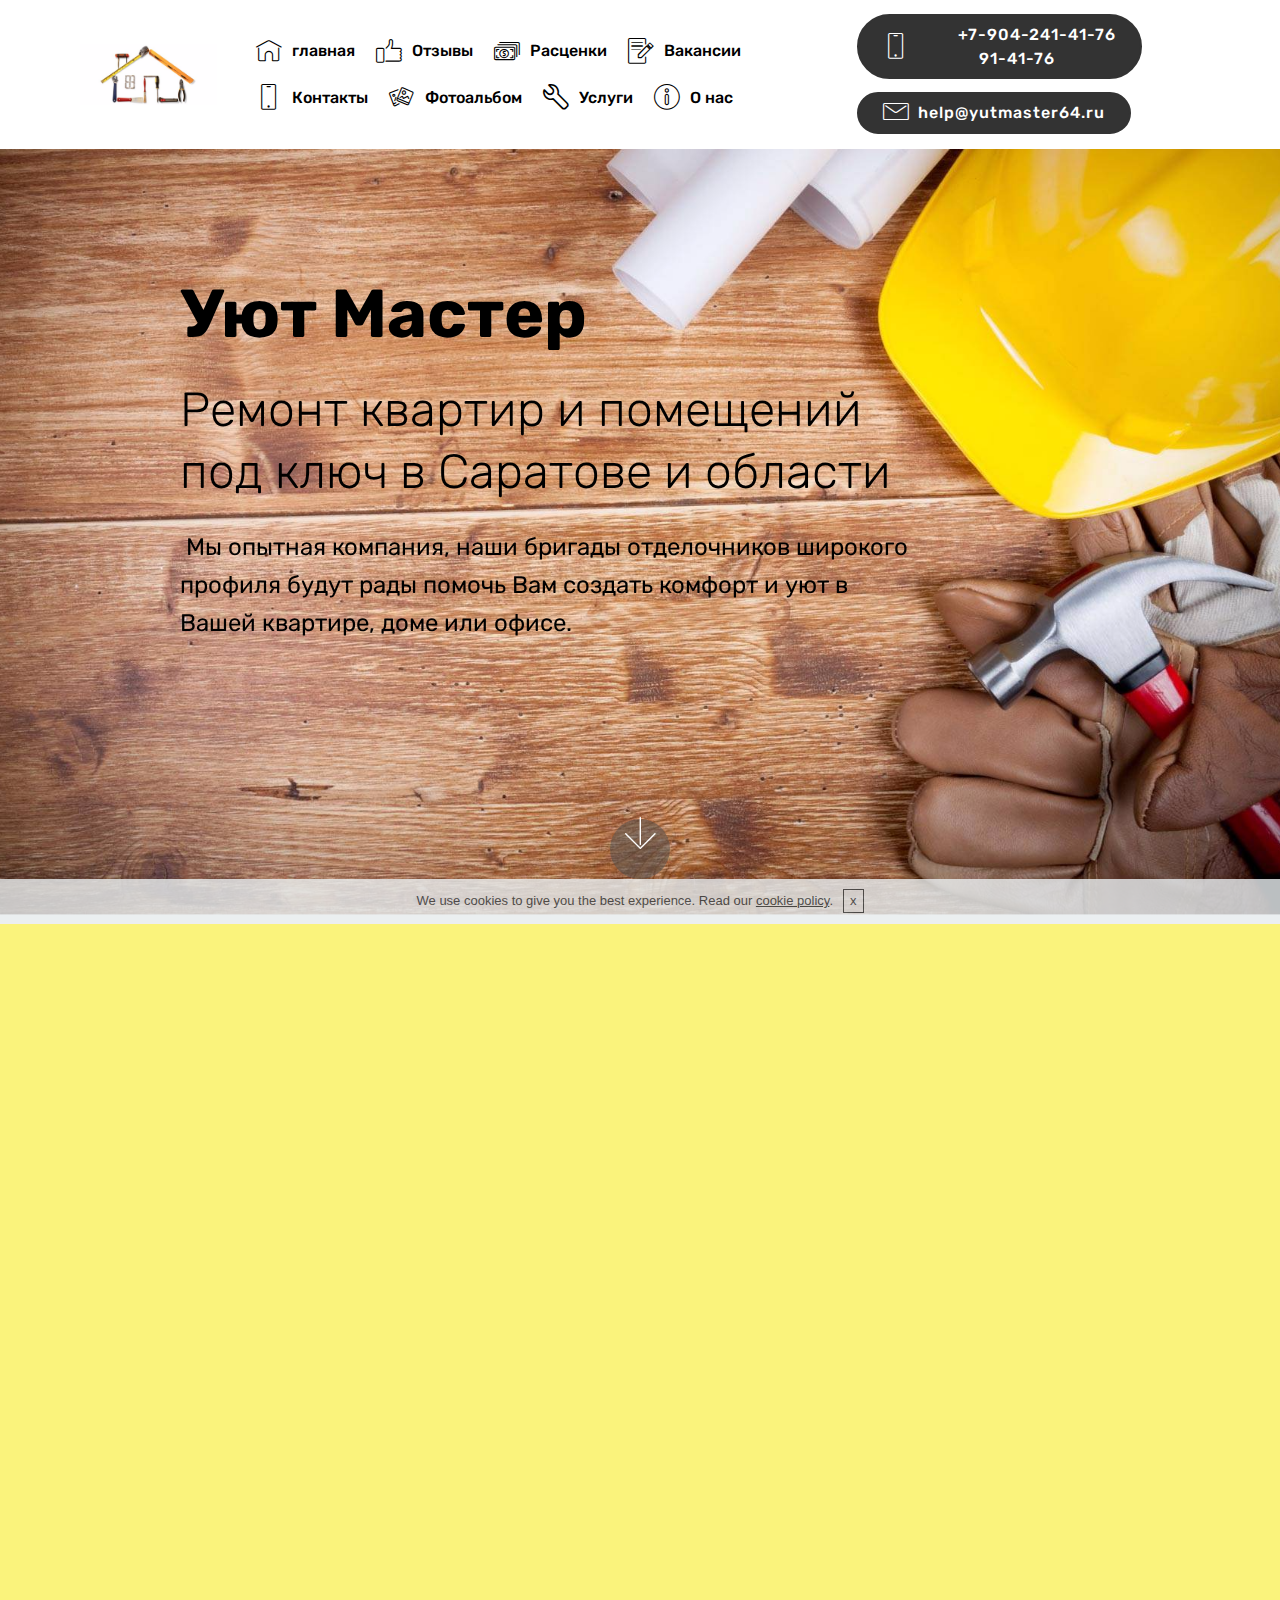
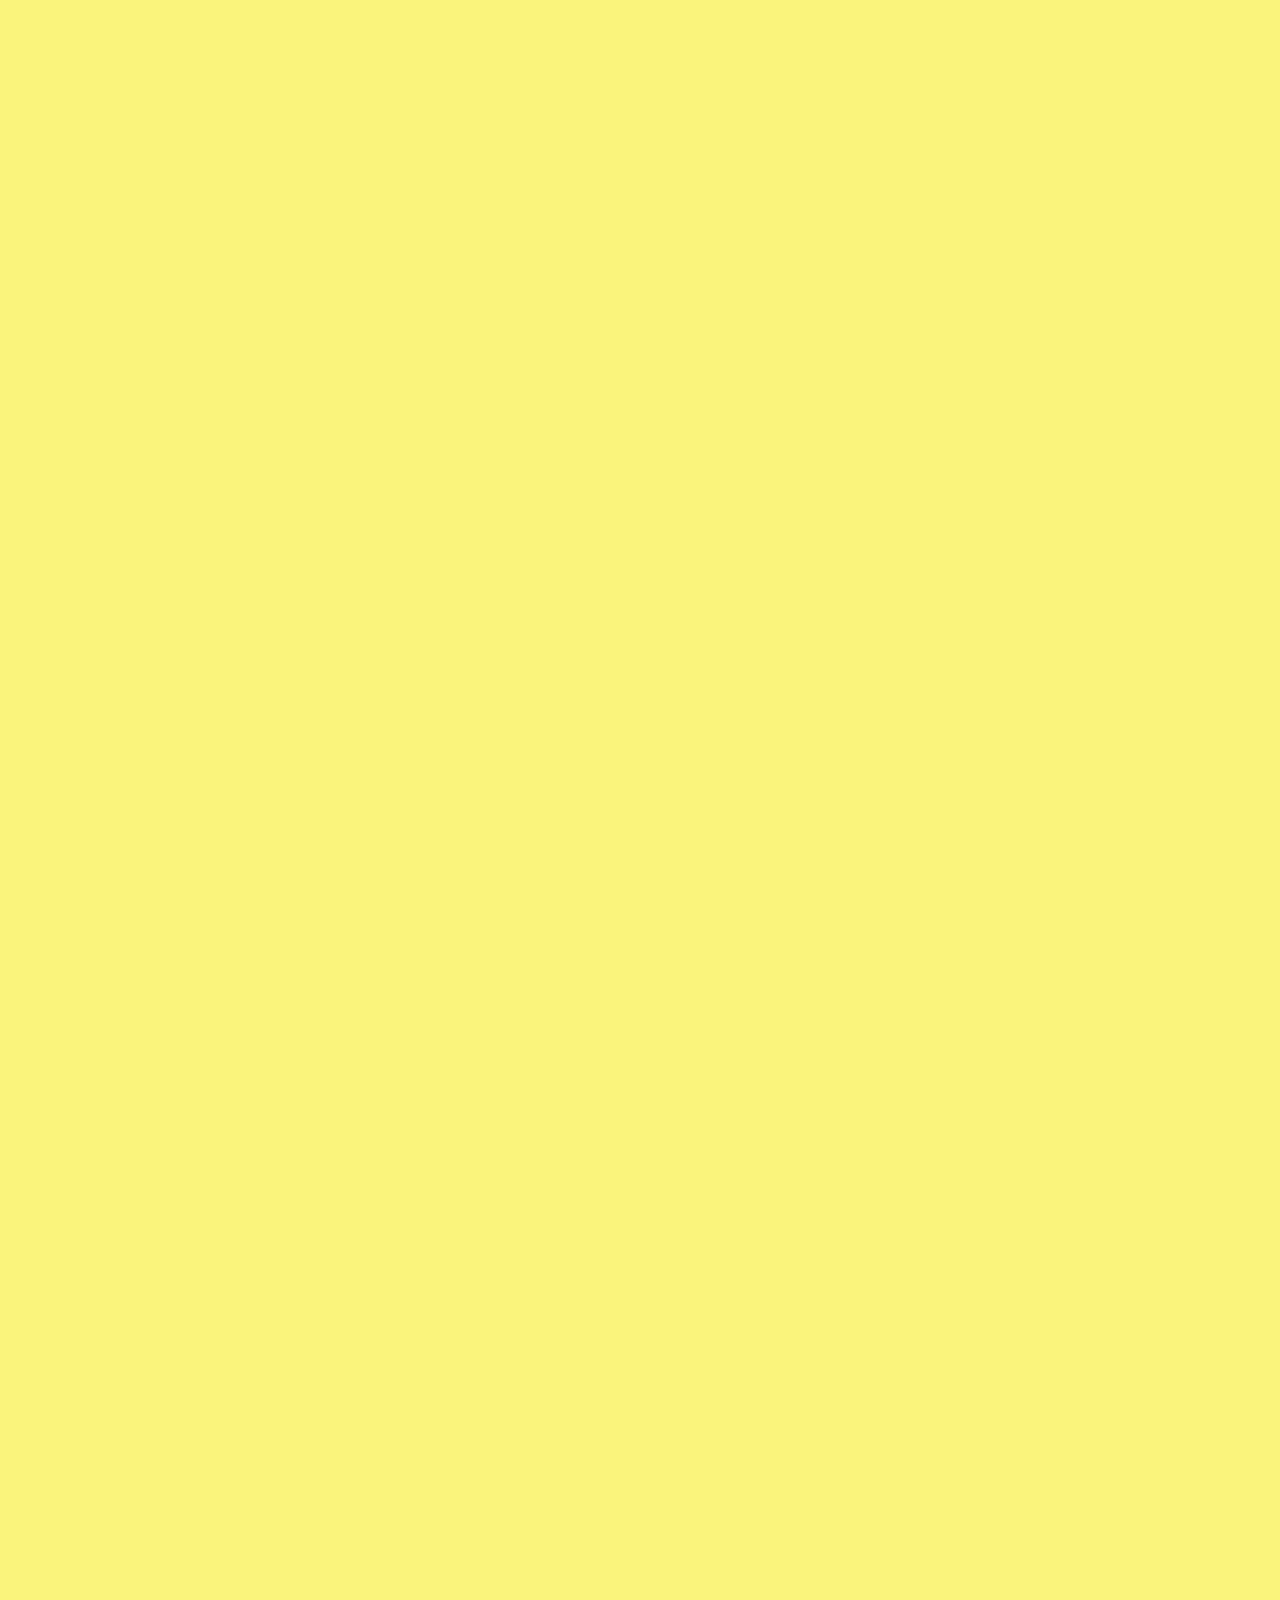
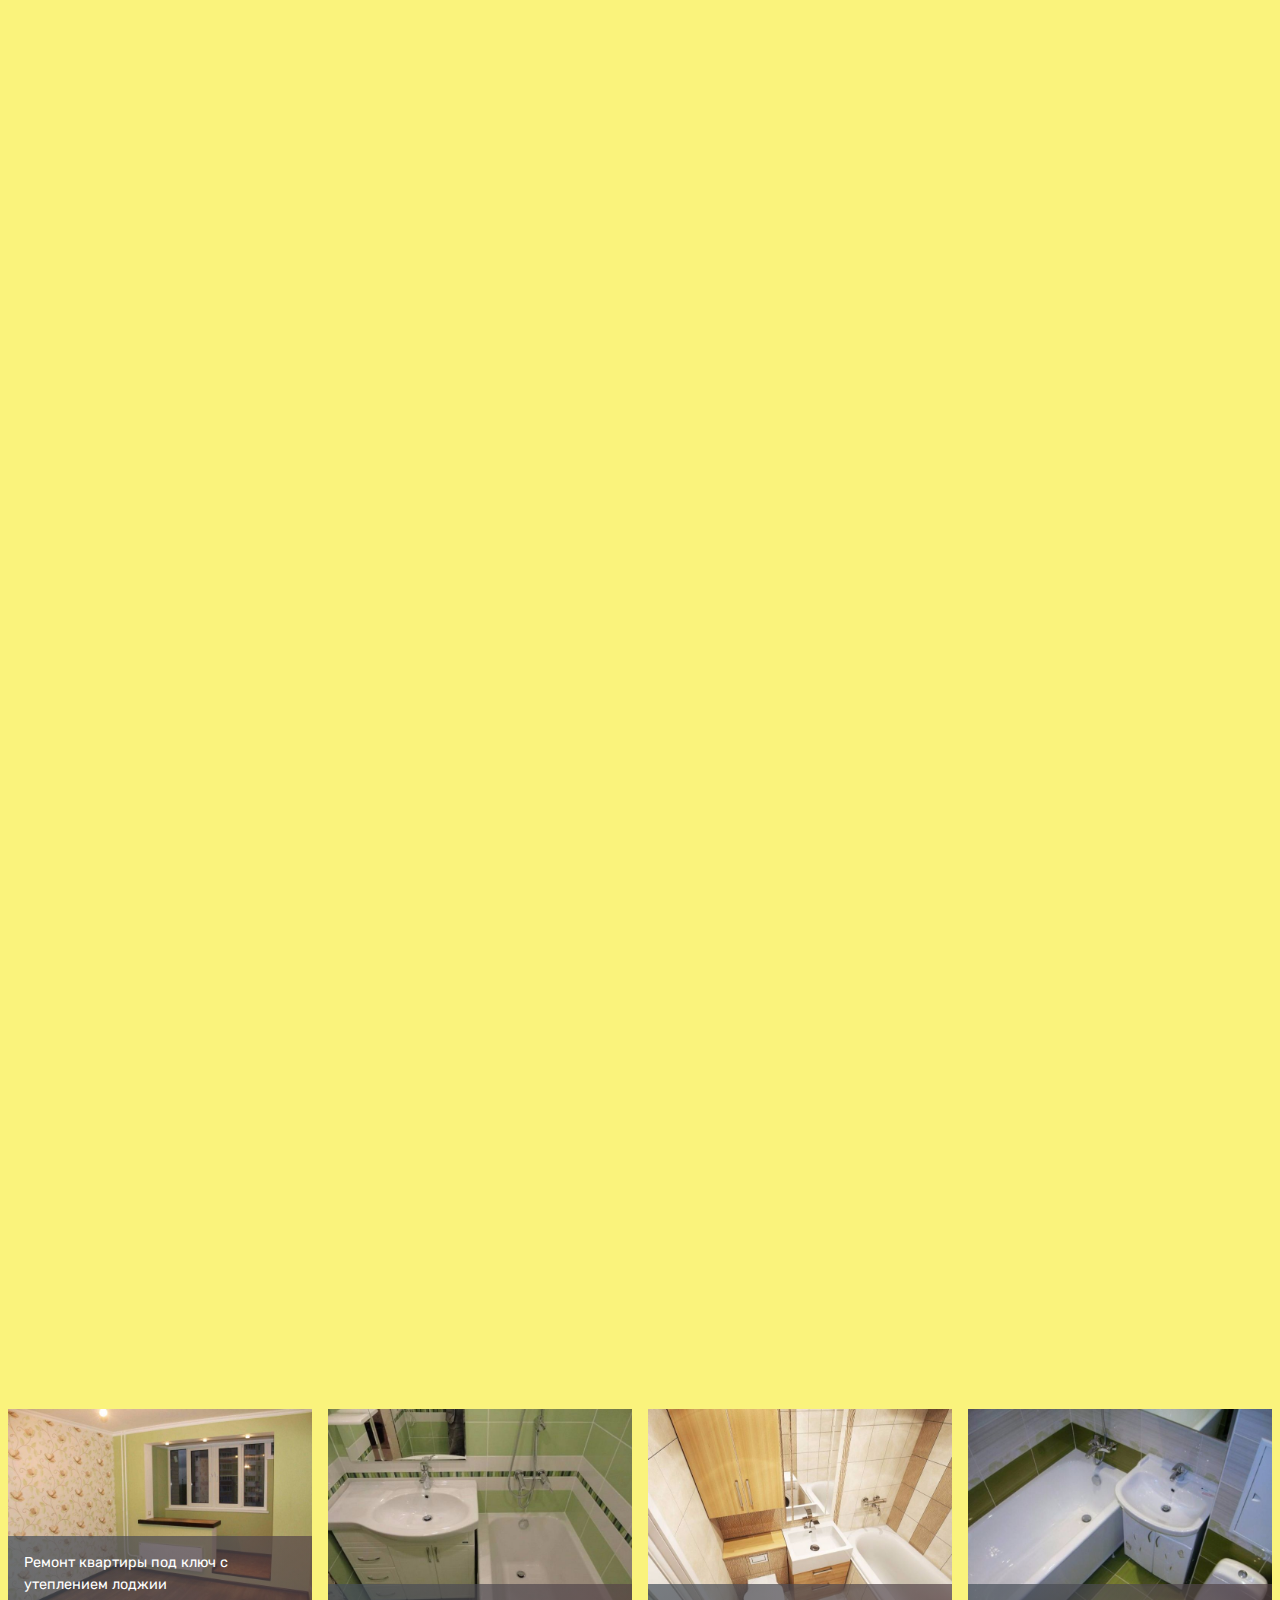
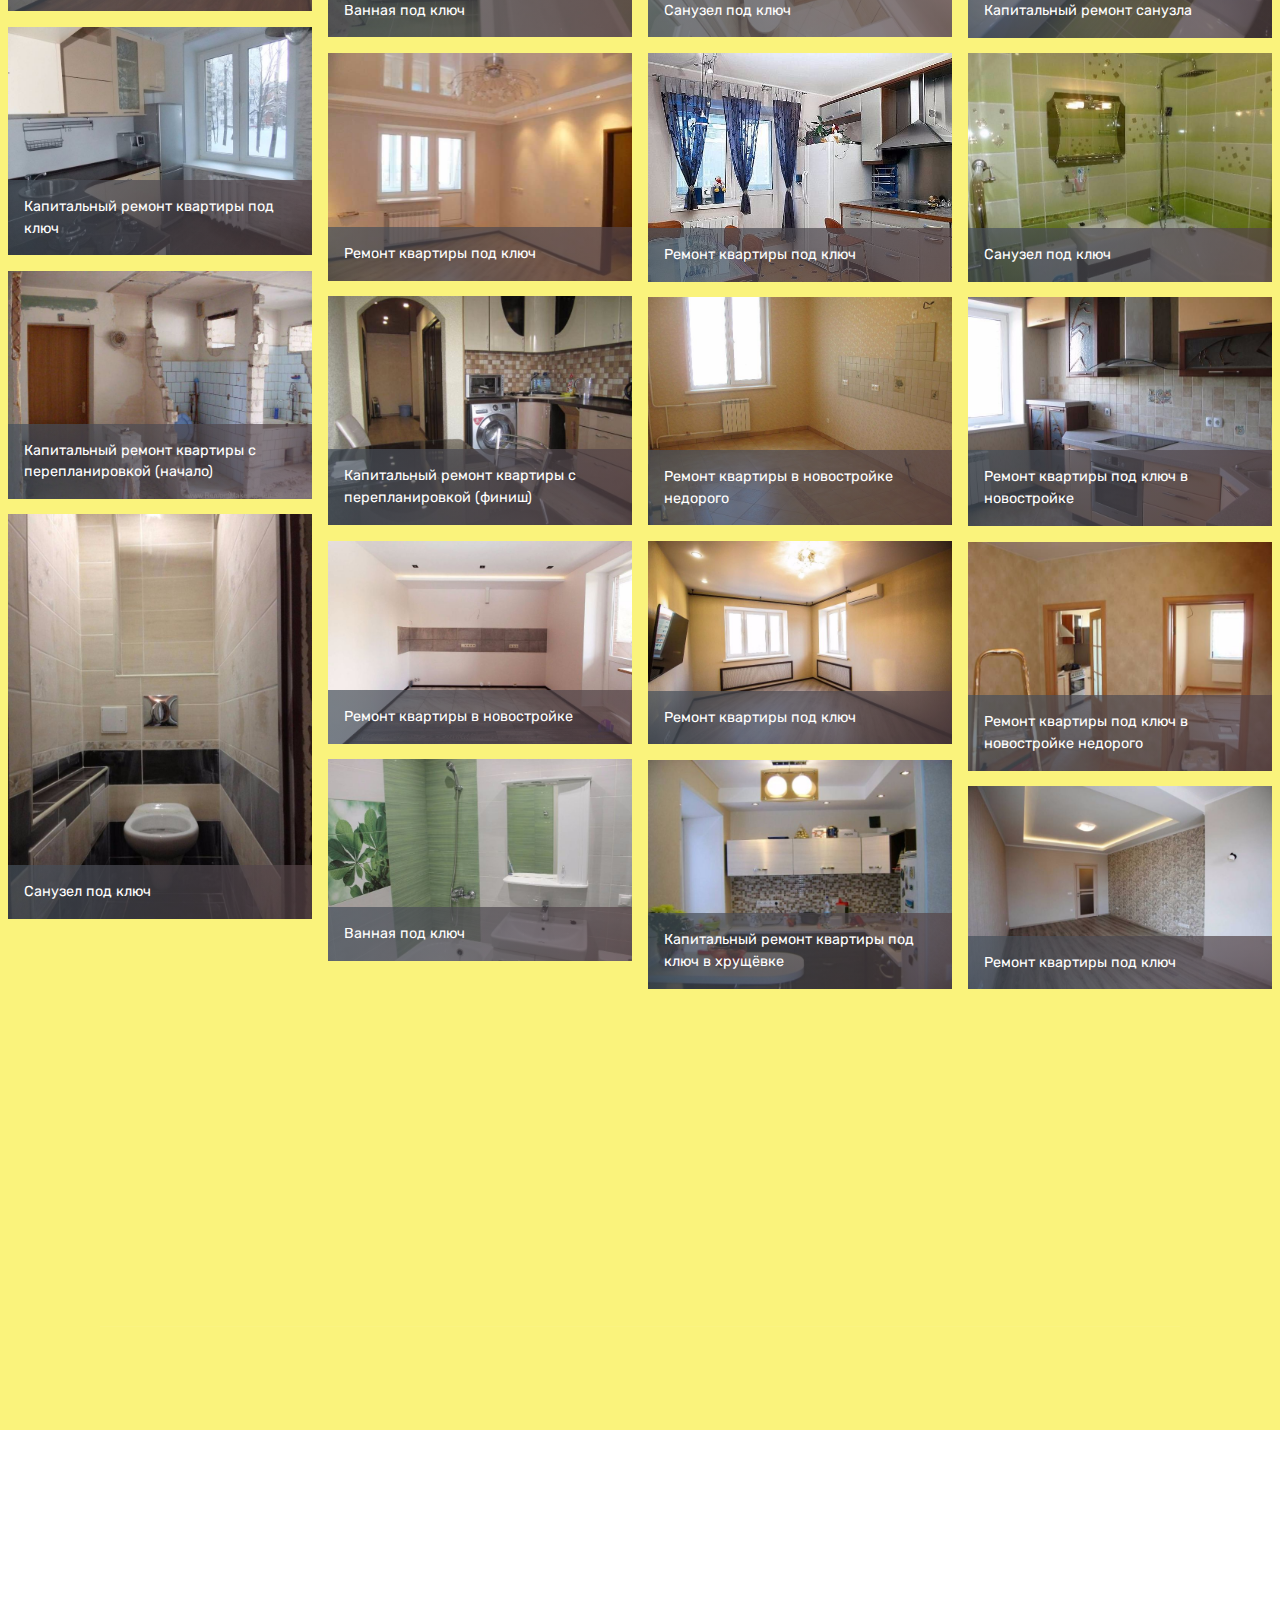
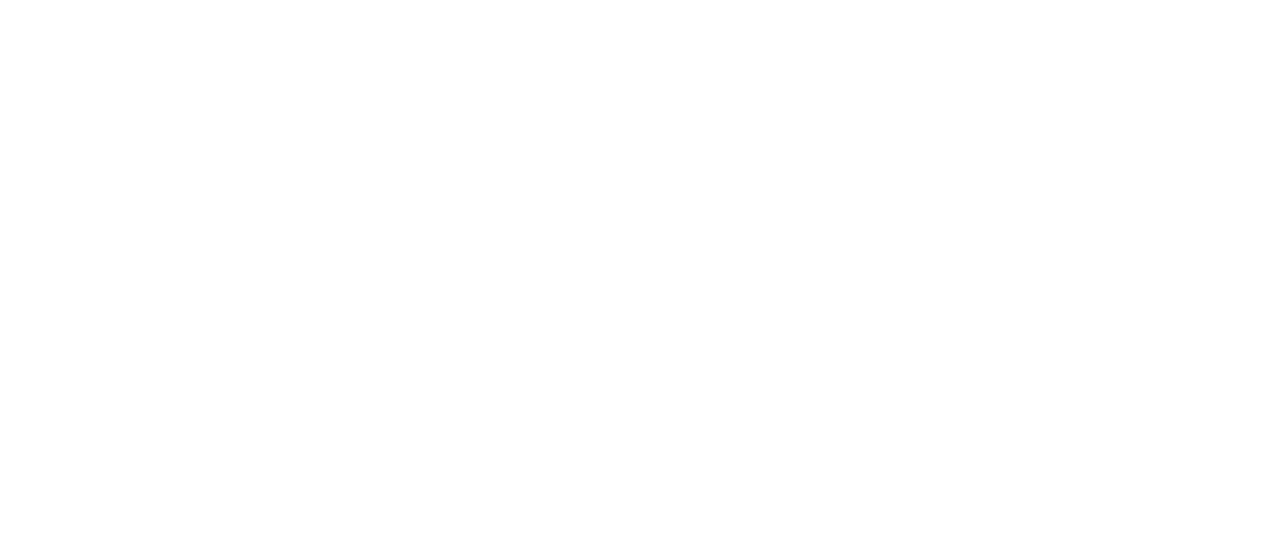
==== commit 54485580: "create github pages" ====
--- a/page1.html
+++ b/page1.html
@@ -79,7 +79,7 @@
     </nav>
 </section>
 
-<section class="engine"><a href="https://mobirise.ws/c">best website maker</a></section><section class="cid-qJ8RBNcoPN mbr-fullscreen mbr-parallax-background" id="header2-3w">
+<section class="engine"><a href="https://mobirise.ws/g">how to create your own website</a></section><section class="cid-qJ8RBNcoPN mbr-fullscreen mbr-parallax-background" id="header2-3w">
 
     
 
@@ -150,17 +150,17 @@
                 
                 
                 
-              <td class="body-item mbr-fonts-style display-7">Шпатлёвка &nbsp;потолка</td><td class="body-item mbr-fonts-style display-7">м.кв</td><td class="body-item mbr-fonts-style display-7">160</td></tr><tr>
-                
-                
-                
-                
-              <td class="body-item mbr-fonts-style display-7">Шпатлёвка &nbsp;потолка под покраску</td><td class="body-item mbr-fonts-style display-7">м.кв</td><td class="body-item mbr-fonts-style display-7">190</td></tr><tr>
-                
-                
-                
-                
-              <td class="body-item mbr-fonts-style display-7">Покраска потолка в 1 слой</td><td class="body-item mbr-fonts-style display-7">м.кв</td><td class="body-item mbr-fonts-style display-7">80</td></tr><tr>
+              <td class="body-item mbr-fonts-style display-7">Шпаклёвка &nbsp;потолка</td><td class="body-item mbr-fonts-style display-7">м.кв</td><td class="body-item mbr-fonts-style display-7">160</td></tr><tr>
+                
+                
+                
+                
+              <td class="body-item mbr-fonts-style display-7">Шпаклёвка &nbsp;потолка под покраску</td><td class="body-item mbr-fonts-style display-7">м.кв</td><td class="body-item mbr-fonts-style display-7">190</td></tr><tr>
+                
+                
+                
+                
+              <td class="body-item mbr-fonts-style display-7">Покраска потолка в 1 слой</td><td class="body-item mbr-fonts-style display-7">м.кв</td><td class="body-item mbr-fonts-style display-7">70</td></tr><tr>
                 
                 
                 
@@ -180,7 +180,7 @@
                 
                 
                 
-              <td class="body-item mbr-fonts-style display-7">Шпатлевка стен под покраску</td><td class="body-item mbr-fonts-style display-7">м.кв</td><td class="body-item mbr-fonts-style display-7">140</td></tr><tr>
+              <td class="body-item mbr-fonts-style display-7">Шпаклевка стен под покраску</td><td class="body-item mbr-fonts-style display-7">м.кв</td><td class="body-item mbr-fonts-style display-7">140</td></tr><tr>
                 
                 
                 
@@ -200,7 +200,7 @@
                 
                 
                 
-              <td class="body-item mbr-fonts-style display-7">свер. отверстий в плитки диаметром более 14 мм коронкой</td><td class="body-item mbr-fonts-style display-7">шт</td><td class="body-item mbr-fonts-style display-7">200</td></tr><tr>
+              <td class="body-item mbr-fonts-style display-7">свер. отверстий в плитке диаметром более 14 мм коронкой</td><td class="body-item mbr-fonts-style display-7">шт</td><td class="body-item mbr-fonts-style display-7">200</td></tr><tr>
                 
                 
                 
@@ -233,7 +233,7 @@
                 </h2>
                 <h3 class="mbr-section-subtitle align-center mbr-light pb-3 mbr-fonts-style display-5">
                     Вы можете написать нам по всем интересующим вас вопросам или же сделать вызов мастера который осуществит замер Вашей квартиры. Так же Вы можете обратиться к нам по телефонам: +7-904-241-41-76
- и 91-41-76</h3>
+ и 91-41-76 в рабочее время<br>с 9:00 до 19:00</h3>
             </div>
         </div>
     </div>
@@ -244,7 +244,7 @@
                         Спасибо за заполнение анкеты!
                     </div>
             
-                    <form class="mbr-form" action="https://mobirise.com/" method="post" data-form-title="Mobirise Form"><input type="hidden" name="email" data-form-email="true" value="ML0A9nnc4EC572T1R19UebRtsElJdeZrPlEXxcDuNqzkReQW8HubjqDqljffKOTkRFcVZISiZBz6QefNti6s/6jCcLmfdC/BQcO9POKfgMwGwy7yggv9zvd8Mm9Lo07j" data-form-field="Email">
+                    <form class="mbr-form" action="https://mobirise.com/" method="post" data-form-title="Mobirise Form"><input type="hidden" name="email" data-form-email="true" value="jNfpFDJoIyrb4W8zvix0BAM8g+lUg/RnxJOPzmmYPUwRl4dQi5ridNfLO9g0Fzr72Z4S9yXHq9laPnNEhA7Opm2yNa12uNe/N3iXXu3om4gi6aG6vtJwSly8WywPEEkv" data-form-field="Email">
                         <div class="row row-sm-offset">
                             <div class="col-md-4 multi-horizontal" data-for="name">
                                 <div class="form-group">
@@ -391,7 +391,7 @@
     
 
     <div>
-        <div><!-- Filter --><!-- Gallery --><div class="mbr-gallery-row"><div class="mbr-gallery-layout-default"><div><div><div class="mbr-gallery-item mbr-gallery-item--p1" data-video-url="false" data-tags="Потрясающий"><div href="#lb-gallery1-5h" data-slide-to="0" data-toggle="modal"><img src="assets/images/1-9-1600x1066-800x532.jpg" alt=""><span class="icon-focus"></span><span class="mbr-gallery-title mbr-fonts-style display-7">Ремонт квартиры под ключ с утеплением лоджии</span></div></div><div class="mbr-gallery-item mbr-gallery-item--p1" data-video-url="false" data-tags="Отзывчивый"><div href="#lb-gallery1-5h" data-slide-to="1" data-toggle="modal"><img src="assets/images/2-13-840x630-800x600.jpg" alt=""><span class="icon-focus"></span><span class="mbr-gallery-title mbr-fonts-style display-7">Ванная под ключ</span></div></div><div class="mbr-gallery-item mbr-gallery-item--p1" data-video-url="false" data-tags="Креативный"><div href="#lb-gallery1-5h" data-slide-to="2" data-toggle="modal"><img src="assets/images/3-4-900x675-800x600.jpg" alt=""><span class="icon-focus"></span><span class="mbr-gallery-title mbr-fonts-style display-7">Санузел под ключ</span></div></div><div class="mbr-gallery-item mbr-gallery-item--p1" data-video-url="false" data-tags="Анимированный"><div href="#lb-gallery1-5h" data-slide-to="3" data-toggle="modal"><img src="assets/images/255b2842-0baf-42eb-be9d-6569c17ccd5c-1-1024x768-800x601.jpg" alt=""><span class="icon-focus"></span><span class="mbr-gallery-title mbr-fonts-style display-7">Капитальный ремонт санузла</span></div></div><div class="mbr-gallery-item mbr-gallery-item--p1" data-video-url="false" data-tags="Потрясающий"><div href="#lb-gallery1-5h" data-slide-to="4" data-toggle="modal"><img src="assets/images/6219planirovka-kuxni-v-xrushhevke-8-1600x1200-800x600.jpg" alt=""><span class="icon-focus"></span><span class="mbr-gallery-title mbr-fonts-style display-7">Капитальный ремонт квартиры под ключ</span></div></div><div class="mbr-gallery-item mbr-gallery-item--p1" data-video-url="false" data-tags="Потрясающий"><div href="#lb-gallery1-5h" data-slide-to="5" data-toggle="modal"><img src="assets/images/12007472-1-644x461-remont-kvartir-pod-klyuch-ot-a-do-ya-tashkent-2-610x456-609x456.jpg" alt=""><span class="icon-focus"></span><span class="mbr-gallery-title mbr-fonts-style display-7">Ремонт квартиры под ключ</span></div></div><div class="mbr-gallery-item mbr-gallery-item--p1" data-video-url="false" data-tags="Отзывчивый"><div href="#lb-gallery1-5h" data-slide-to="6" data-toggle="modal"><img src="assets/images/1431950177-shtori-dlya-kuhni-s-balkonom08-5-600x450-599x450.jpg" alt=""><span class="icon-focus"></span><span class="mbr-gallery-title mbr-fonts-style display-7">Ремонт квартиры под ключ</span></div></div><div class="mbr-gallery-item mbr-gallery-item--p1" data-video-url="false" data-tags="Анимированный"><div href="#lb-gallery1-5h" data-slide-to="7" data-toggle="modal"><img src="assets/images/byudzhetnyj-remont-vannoj-38-750x563-749x563.jpg" alt=""><span class="icon-focus"></span><span class="mbr-gallery-title mbr-fonts-style display-7">Санузел под ключ</span></div></div><div class="mbr-gallery-item mbr-gallery-item--p1" data-video-url="false" data-tags="Анимированный"><div href="#lb-gallery1-5h" data-slide-to="8" data-toggle="modal"><img src="assets/images/d180d0b5d0bcd0bed0bdd182-d0bad0b2d0b0d180d182d0b8d180-d0bfd0bed0b4-d0bad0bbd18ed187-d0b2-d0b2d0bed0bbd0b3d0bed0b3d180d0b0d0b4-1-1024x768-800x599.jpg" alt=""><span class="icon-focus"></span><span class="mbr-gallery-title mbr-fonts-style display-7">Капитальный ремонт квартиры с перепланировкой (начало)</span></div></div><div class="mbr-gallery-item mbr-gallery-item--p1" data-video-url="false" data-tags="Анимированный"><div href="#lb-gallery1-5h" data-slide-to="9" data-toggle="modal"><img src="assets/images/img-4253-800x600-1200x900-800x601.jpg" alt=""><span class="icon-focus"></span><span class="mbr-gallery-title mbr-fonts-style display-7">Капитальный ремонт квартиры под ключ (финиш)</span></div></div><div class="mbr-gallery-item mbr-gallery-item--p1" data-video-url="false" data-tags="Анимированный"><div href="#lb-gallery1-5h" data-slide-to="10" data-toggle="modal"><img src="assets/images/img-103-1600x1200-800x600.jpg" alt=""><span class="icon-focus"></span><span class="mbr-gallery-title mbr-fonts-style display-7">Ремонт квартиры в новостройке недорого</span></div></div><div class="mbr-gallery-item mbr-gallery-item--p1" data-video-url="false" data-tags="Анимированный"><div href="#lb-gallery1-5h" data-slide-to="11" data-toggle="modal"><img src="assets/images/portfolio-kuxnya2-1-800x600-799x600.jpg" alt=""><span class="icon-focus"></span><span class="mbr-gallery-title mbr-fonts-style display-7">Ремонт квартиры под ключ в новостройке</span></div></div><div class="mbr-gallery-item mbr-gallery-item--p1" data-video-url="false" data-tags="Анимированный"><div href="#lb-gallery1-5h" data-slide-to="12" data-toggle="modal"><img src="assets/images/remont-vannoj-1-1000x1333-800x1065.jpg" alt=""><span class="icon-focus"></span><span class="mbr-gallery-title mbr-fonts-style display-7">Санузел под ключ</span></div></div><div class="mbr-gallery-item mbr-gallery-item--p1" data-video-url="false" data-tags="Анимированный"><div href="#lb-gallery1-5h" data-slide-to="13" data-toggle="modal"><img src="assets/images/remont-kuhni-4-1280x853-800x533.jpg" alt=""><span class="icon-focus"></span><span class="mbr-gallery-title mbr-fonts-style display-7">Ремонт квартиры в новостройке</span></div></div><div class="mbr-gallery-item mbr-gallery-item--p1" data-video-url="false" data-tags="Анимированный"><div href="#lb-gallery1-5h" data-slide-to="14" data-toggle="modal"><img src="assets/images/remont-kvartir-1-2000x1333-800x534.jpg" alt=""><span class="icon-focus"></span><span class="mbr-gallery-title mbr-fonts-style display-7">Ремонт квартиры под ключ</span></div></div><div class="mbr-gallery-item mbr-gallery-item--p1" data-video-url="false" data-tags="Анимированный"><div href="#lb-gallery1-5h" data-slide-to="15" data-toggle="modal"><img src="assets/images/remont-odnokomnatnoi-kvartiry-photo-nauki-7-700x525-699x525.jpg" alt=""><span class="icon-focus"></span><span class="mbr-gallery-title mbr-fonts-style display-7">Ремонт квартиры под ключ в новостройке недорого</span></div></div><div class="mbr-gallery-item mbr-gallery-item--p1" data-video-url="false" data-tags="Анимированный"><div href="#lb-gallery1-5h" data-slide-to="16" data-toggle="modal"><img src="assets/images/remont-pod-kluch-1300x866-800x531.jpg" alt=""><span class="icon-focus"></span><span class="mbr-gallery-title mbr-fonts-style display-7">Ванная под ключ</span></div></div><div class="mbr-gallery-item mbr-gallery-item--p1" data-video-url="false" data-tags="Анимированный"><div href="#lb-gallery1-5h" data-slide-to="17" data-toggle="modal"><img src="assets/images/1-1024x768-800x601.jpg" alt=""><span class="icon-focus"></span><span class="mbr-gallery-title mbr-fonts-style display-7">Капитальный ремонт под ключ в хрущёвке</span></div></div><div class="mbr-gallery-item mbr-gallery-item--p1" data-video-url="false" data-tags="Анимированный"><div href="#lb-gallery1-5h" data-slide-to="18" data-toggle="modal"><img src="assets/images/7-1024x683-800x534.jpg" alt=""><span class="icon-focus"></span><span class="mbr-gallery-title mbr-fonts-style display-7">Ремонт квартиры под ключ</span></div></div></div></div><div class="clearfix"></div></div></div><!-- Lightbox --><div data-app-prevent-settings="" class="mbr-slider modal fade carousel slide" tabindex="-1" data-keyboard="true" data-interval="false" id="lb-gallery1-5h"><div class="modal-dialog"><div class="modal-content"><div class="modal-body"><ol class="carousel-indicators"><li data-app-prevent-settings="" data-target="#lb-gallery1-5h" data-slide-to="0"></li><li data-app-prevent-settings="" data-target="#lb-gallery1-5h" data-slide-to="1"></li><li data-app-prevent-settings="" data-target="#lb-gallery1-5h" data-slide-to="2"></li><li data-app-prevent-settings="" data-target="#lb-gallery1-5h" data-slide-to="3"></li><li data-app-prevent-settings="" data-target="#lb-gallery1-5h" data-slide-to="4"></li><li data-app-prevent-settings="" data-target="#lb-gallery1-5h" data-slide-to="5"></li><li data-app-prevent-settings="" data-target="#lb-gallery1-5h" data-slide-to="6"></li><li data-app-prevent-settings="" data-target="#lb-gallery1-5h" data-slide-to="7"></li><li data-app-prevent-settings="" data-target="#lb-gallery1-5h" data-slide-to="8"></li><li data-app-prevent-settings="" data-target="#lb-gallery1-5h" data-slide-to="9"></li><li data-app-prevent-settings="" data-target="#lb-gallery1-5h" data-slide-to="10"></li><li data-app-prevent-settings="" data-target="#lb-gallery1-5h" data-slide-to="11"></li><li data-app-prevent-settings="" data-target="#lb-gallery1-5h" data-slide-to="12"></li><li data-app-prevent-settings="" data-target="#lb-gallery1-5h" data-slide-to="13"></li><li data-app-prevent-settings="" data-target="#lb-gallery1-5h" data-slide-to="14"></li><li data-app-prevent-settings="" data-target="#lb-gallery1-5h" data-slide-to="15"></li><li data-app-prevent-settings="" data-target="#lb-gallery1-5h" data-slide-to="16"></li><li data-app-prevent-settings="" data-target="#lb-gallery1-5h" data-slide-to="17"></li><li data-app-prevent-settings="" data-target="#lb-gallery1-5h" class=" active" data-slide-to="18"></li></ol><div class="carousel-inner"><div class="carousel-item"><img src="assets/images/1-9-1600x1066.jpg" alt=""></div><div class="carousel-item"><img src="assets/images/2-13-840x630.jpg" alt=""></div><div class="carousel-item"><img src="assets/images/3-4-900x675.jpg" alt=""></div><div class="carousel-item"><img src="assets/images/255b2842-0baf-42eb-be9d-6569c17ccd5c-1-1024x768.jpg" alt=""></div><div class="carousel-item"><img src="assets/images/6219planirovka-kuxni-v-xrushhevke-8-1600x1200.jpg" alt=""></div><div class="carousel-item"><img src="assets/images/12007472-1-644x461-remont-kvartir-pod-klyuch-ot-a-do-ya-tashkent-2-610x456.jpg" alt=""></div><div class="carousel-item"><img src="assets/images/1431950177-shtori-dlya-kuhni-s-balkonom08-5-600x450.jpg" alt=""></div><div class="carousel-item"><img src="assets/images/byudzhetnyj-remont-vannoj-38-750x563.jpg" alt=""></div><div class="carousel-item"><img src="assets/images/d180d0b5d0bcd0bed0bdd182-d0bad0b2d0b0d180d182d0b8d180-d0bfd0bed0b4-d0bad0bbd18ed187-d0b2-d0b2d0bed0bbd0b3d0bed0b3d180d0b0d0b4-1-1024x768.jpg" alt=""></div><div class="carousel-item"><img src="assets/images/img-4253-800x600-1200x900.jpg" alt=""></div><div class="carousel-item"><img src="assets/images/img-103-1600x1200.jpg" alt=""></div><div class="carousel-item"><img src="assets/images/portfolio-kuxnya2-1-800x600.jpg" alt=""></div><div class="carousel-item"><img src="assets/images/remont-vannoj-1-1000x1333.jpg" alt=""></div><div class="carousel-item"><img src="assets/images/remont-kuhni-4-1280x853.jpg" alt=""></div><div class="carousel-item"><img src="assets/images/remont-kvartir-1-2000x1333.jpg" alt=""></div><div class="carousel-item"><img src="assets/images/remont-odnokomnatnoi-kvartiry-photo-nauki-7-700x525.jpg" alt=""></div><div class="carousel-item"><img src="assets/images/remont-pod-kluch-1300x866.jpg" alt=""></div><div class="carousel-item"><img src="assets/images/-1-1024x768.jpg" alt=""></div><div class="carousel-item active"><img src="assets/images/7-1024x683.jpg" alt=""></div></div><a class="carousel-control carousel-control-prev" role="button" data-slide="prev" href="#lb-gallery1-5h"><span class="mbri-left mbr-iconfont" aria-hidden="true"></span><span class="sr-only">Previous</span></a><a class="carousel-control carousel-control-next" role="button" data-slide="next" href="#lb-gallery1-5h"><span class="mbri-right mbr-iconfont" aria-hidden="true"></span><span class="sr-only">Next</span></a><a class="close" href="#" role="button" data-dismiss="modal"><span class="sr-only">Close</span></a></div></div></div></div></div>
+        <div><!-- Filter --><!-- Gallery --><div class="mbr-gallery-row"><div class="mbr-gallery-layout-default"><div><div><div class="mbr-gallery-item mbr-gallery-item--p1" data-video-url="false" data-tags="Потрясающий"><div href="#lb-gallery1-5h" data-slide-to="0" data-toggle="modal"><img src="assets/images/1-9-1600x1066-800x532.jpg" alt=""><span class="icon-focus"></span><span class="mbr-gallery-title mbr-fonts-style display-7">Ремонт квартиры под ключ с утеплением лоджии</span></div></div><div class="mbr-gallery-item mbr-gallery-item--p1" data-video-url="false" data-tags="Отзывчивый"><div href="#lb-gallery1-5h" data-slide-to="1" data-toggle="modal"><img src="assets/images/2-13-840x630-800x600.jpg" alt=""><span class="icon-focus"></span><span class="mbr-gallery-title mbr-fonts-style display-7">Ванная под ключ</span></div></div><div class="mbr-gallery-item mbr-gallery-item--p1" data-video-url="false" data-tags="Креативный"><div href="#lb-gallery1-5h" data-slide-to="2" data-toggle="modal"><img src="assets/images/3-4-900x675-800x600.jpg" alt=""><span class="icon-focus"></span><span class="mbr-gallery-title mbr-fonts-style display-7">Санузел под ключ</span></div></div><div class="mbr-gallery-item mbr-gallery-item--p1" data-video-url="false" data-tags="Анимированный"><div href="#lb-gallery1-5h" data-slide-to="3" data-toggle="modal"><img src="assets/images/255b2842-0baf-42eb-be9d-6569c17ccd5c-1-1024x768-800x601.jpg" alt=""><span class="icon-focus"></span><span class="mbr-gallery-title mbr-fonts-style display-7">Капитальный ремонт санузла</span></div></div><div class="mbr-gallery-item mbr-gallery-item--p1" data-video-url="false" data-tags="Потрясающий"><div href="#lb-gallery1-5h" data-slide-to="4" data-toggle="modal"><img src="assets/images/6219planirovka-kuxni-v-xrushhevke-8-1600x1200-800x600.jpg" alt=""><span class="icon-focus"></span><span class="mbr-gallery-title mbr-fonts-style display-7">Капитальный ремонт квартиры под ключ</span></div></div><div class="mbr-gallery-item mbr-gallery-item--p1" data-video-url="false" data-tags="Потрясающий"><div href="#lb-gallery1-5h" data-slide-to="5" data-toggle="modal"><img src="assets/images/12007472-1-644x461-remont-kvartir-pod-klyuch-ot-a-do-ya-tashkent-2-610x456-609x456.jpg" alt=""><span class="icon-focus"></span><span class="mbr-gallery-title mbr-fonts-style display-7">Ремонт квартиры под ключ</span></div></div><div class="mbr-gallery-item mbr-gallery-item--p1" data-video-url="false" data-tags="Отзывчивый"><div href="#lb-gallery1-5h" data-slide-to="6" data-toggle="modal"><img src="assets/images/1431950177-shtori-dlya-kuhni-s-balkonom08-5-600x450-599x450.jpg" alt=""><span class="icon-focus"></span><span class="mbr-gallery-title mbr-fonts-style display-7">Ремонт квартиры под ключ</span></div></div><div class="mbr-gallery-item mbr-gallery-item--p1" data-video-url="false" data-tags="Анимированный"><div href="#lb-gallery1-5h" data-slide-to="7" data-toggle="modal"><img src="assets/images/byudzhetnyj-remont-vannoj-38-750x563-749x563.jpg" alt=""><span class="icon-focus"></span><span class="mbr-gallery-title mbr-fonts-style display-7">Санузел под ключ</span></div></div><div class="mbr-gallery-item mbr-gallery-item--p1" data-video-url="false" data-tags="Анимированный"><div href="#lb-gallery1-5h" data-slide-to="8" data-toggle="modal"><img src="assets/images/d180d0b5d0bcd0bed0bdd182-d0bad0b2d0b0d180d182d0b8d180-d0bfd0bed0b4-d0bad0bbd18ed187-d0b2-d0b2d0bed0bbd0b3d0bed0b3d180d0b0d0b4-1-1024x768-800x599.jpg" alt=""><span class="icon-focus"></span><span class="mbr-gallery-title mbr-fonts-style display-7">Капитальный ремонт квартиры с перепланировкой (начало)</span></div></div><div class="mbr-gallery-item mbr-gallery-item--p1" data-video-url="false" data-tags="Анимированный"><div href="#lb-gallery1-5h" data-slide-to="9" data-toggle="modal"><img src="assets/images/img-4253-800x600-1200x900-800x601.jpg" alt=""><span class="icon-focus"></span><span class="mbr-gallery-title mbr-fonts-style display-7">Капитальный ремонт квартиры с перепланировкой (финиш)</span></div></div><div class="mbr-gallery-item mbr-gallery-item--p1" data-video-url="false" data-tags="Анимированный"><div href="#lb-gallery1-5h" data-slide-to="10" data-toggle="modal"><img src="assets/images/img-103-1600x1200-800x600.jpg" alt=""><span class="icon-focus"></span><span class="mbr-gallery-title mbr-fonts-style display-7">Ремонт квартиры в новостройке недорого</span></div></div><div class="mbr-gallery-item mbr-gallery-item--p1" data-video-url="false" data-tags="Анимированный"><div href="#lb-gallery1-5h" data-slide-to="11" data-toggle="modal"><img src="assets/images/portfolio-kuxnya2-1-800x600-799x600.jpg" alt=""><span class="icon-focus"></span><span class="mbr-gallery-title mbr-fonts-style display-7">Ремонт квартиры под ключ в новостройке</span></div></div><div class="mbr-gallery-item mbr-gallery-item--p1" data-video-url="false" data-tags="Анимированный"><div href="#lb-gallery1-5h" data-slide-to="12" data-toggle="modal"><img src="assets/images/remont-vannoj-1-1000x1333-800x1065.jpg" alt=""><span class="icon-focus"></span><span class="mbr-gallery-title mbr-fonts-style display-7">Санузел под ключ</span></div></div><div class="mbr-gallery-item mbr-gallery-item--p1" data-video-url="false" data-tags="Анимированный"><div href="#lb-gallery1-5h" data-slide-to="13" data-toggle="modal"><img src="assets/images/remont-kuhni-4-1280x853-800x533.jpg" alt=""><span class="icon-focus"></span><span class="mbr-gallery-title mbr-fonts-style display-7">Ремонт квартиры в новостройке</span></div></div><div class="mbr-gallery-item mbr-gallery-item--p1" data-video-url="false" data-tags="Анимированный"><div href="#lb-gallery1-5h" data-slide-to="14" data-toggle="modal"><img src="assets/images/remont-kvartir-1-2000x1333-800x534.jpg" alt=""><span class="icon-focus"></span><span class="mbr-gallery-title mbr-fonts-style display-7">Ремонт квартиры под ключ</span></div></div><div class="mbr-gallery-item mbr-gallery-item--p1" data-video-url="false" data-tags="Анимированный"><div href="#lb-gallery1-5h" data-slide-to="15" data-toggle="modal"><img src="assets/images/remont-odnokomnatnoi-kvartiry-photo-nauki-7-700x525-699x525.jpg" alt=""><span class="icon-focus"></span><span class="mbr-gallery-title mbr-fonts-style display-7">Ремонт квартиры под ключ в новостройке недорого</span></div></div><div class="mbr-gallery-item mbr-gallery-item--p1" data-video-url="false" data-tags="Анимированный"><div href="#lb-gallery1-5h" data-slide-to="16" data-toggle="modal"><img src="assets/images/remont-pod-kluch-1300x866-800x531.jpg" alt=""><span class="icon-focus"></span><span class="mbr-gallery-title mbr-fonts-style display-7">Ванная под ключ</span></div></div><div class="mbr-gallery-item mbr-gallery-item--p1" data-video-url="false" data-tags="Анимированный"><div href="#lb-gallery1-5h" data-slide-to="17" data-toggle="modal"><img src="assets/images/1-1024x768-800x601.jpg" alt=""><span class="icon-focus"></span><span class="mbr-gallery-title mbr-fonts-style display-7">Капитальный ремонт квартиры под ключ в хрущёвке</span></div></div><div class="mbr-gallery-item mbr-gallery-item--p1" data-video-url="false" data-tags="Анимированный"><div href="#lb-gallery1-5h" data-slide-to="18" data-toggle="modal"><img src="assets/images/7-1024x683-800x534.jpg" alt=""><span class="icon-focus"></span><span class="mbr-gallery-title mbr-fonts-style display-7">Ремонт квартиры под ключ</span></div></div></div></div><div class="clearfix"></div></div></div><!-- Lightbox --><div data-app-prevent-settings="" class="mbr-slider modal fade carousel slide" tabindex="-1" data-keyboard="true" data-interval="false" id="lb-gallery1-5h"><div class="modal-dialog"><div class="modal-content"><div class="modal-body"><ol class="carousel-indicators"><li data-app-prevent-settings="" data-target="#lb-gallery1-5h" data-slide-to="0"></li><li data-app-prevent-settings="" data-target="#lb-gallery1-5h" data-slide-to="1"></li><li data-app-prevent-settings="" data-target="#lb-gallery1-5h" data-slide-to="2"></li><li data-app-prevent-settings="" data-target="#lb-gallery1-5h" data-slide-to="3"></li><li data-app-prevent-settings="" data-target="#lb-gallery1-5h" data-slide-to="4"></li><li data-app-prevent-settings="" data-target="#lb-gallery1-5h" data-slide-to="5"></li><li data-app-prevent-settings="" data-target="#lb-gallery1-5h" data-slide-to="6"></li><li data-app-prevent-settings="" data-target="#lb-gallery1-5h" data-slide-to="7"></li><li data-app-prevent-settings="" data-target="#lb-gallery1-5h" data-slide-to="8"></li><li data-app-prevent-settings="" data-target="#lb-gallery1-5h" data-slide-to="9"></li><li data-app-prevent-settings="" data-target="#lb-gallery1-5h" data-slide-to="10"></li><li data-app-prevent-settings="" data-target="#lb-gallery1-5h" data-slide-to="11"></li><li data-app-prevent-settings="" data-target="#lb-gallery1-5h" data-slide-to="12"></li><li data-app-prevent-settings="" data-target="#lb-gallery1-5h" data-slide-to="13"></li><li data-app-prevent-settings="" data-target="#lb-gallery1-5h" data-slide-to="14"></li><li data-app-prevent-settings="" data-target="#lb-gallery1-5h" data-slide-to="15"></li><li data-app-prevent-settings="" data-target="#lb-gallery1-5h" data-slide-to="16"></li><li data-app-prevent-settings="" data-target="#lb-gallery1-5h" data-slide-to="17"></li><li data-app-prevent-settings="" data-target="#lb-gallery1-5h" class=" active" data-slide-to="18"></li></ol><div class="carousel-inner"><div class="carousel-item"><img src="assets/images/1-9-1600x1066.jpg" alt=""></div><div class="carousel-item"><img src="assets/images/2-13-840x630.jpg" alt=""></div><div class="carousel-item"><img src="assets/images/3-4-900x675.jpg" alt=""></div><div class="carousel-item"><img src="assets/images/255b2842-0baf-42eb-be9d-6569c17ccd5c-1-1024x768.jpg" alt=""></div><div class="carousel-item"><img src="assets/images/6219planirovka-kuxni-v-xrushhevke-8-1600x1200.jpg" alt=""></div><div class="carousel-item"><img src="assets/images/12007472-1-644x461-remont-kvartir-pod-klyuch-ot-a-do-ya-tashkent-2-610x456.jpg" alt=""></div><div class="carousel-item"><img src="assets/images/1431950177-shtori-dlya-kuhni-s-balkonom08-5-600x450.jpg" alt=""></div><div class="carousel-item"><img src="assets/images/byudzhetnyj-remont-vannoj-38-750x563.jpg" alt=""></div><div class="carousel-item"><img src="assets/images/d180d0b5d0bcd0bed0bdd182-d0bad0b2d0b0d180d182d0b8d180-d0bfd0bed0b4-d0bad0bbd18ed187-d0b2-d0b2d0bed0bbd0b3d0bed0b3d180d0b0d0b4-1-1024x768.jpg" alt=""></div><div class="carousel-item"><img src="assets/images/img-4253-800x600-1200x900.jpg" alt=""></div><div class="carousel-item"><img src="assets/images/img-103-1600x1200.jpg" alt=""></div><div class="carousel-item"><img src="assets/images/portfolio-kuxnya2-1-800x600.jpg" alt=""></div><div class="carousel-item"><img src="assets/images/remont-vannoj-1-1000x1333.jpg" alt=""></div><div class="carousel-item"><img src="assets/images/remont-kuhni-4-1280x853.jpg" alt=""></div><div class="carousel-item"><img src="assets/images/remont-kvartir-1-2000x1333.jpg" alt=""></div><div class="carousel-item"><img src="assets/images/remont-odnokomnatnoi-kvartiry-photo-nauki-7-700x525.jpg" alt=""></div><div class="carousel-item"><img src="assets/images/remont-pod-kluch-1300x866.jpg" alt=""></div><div class="carousel-item"><img src="assets/images/-1-1024x768.jpg" alt=""></div><div class="carousel-item active"><img src="assets/images/7-1024x683.jpg" alt=""></div></div><a class="carousel-control carousel-control-prev" role="button" data-slide="prev" href="#lb-gallery1-5h"><span class="mbri-left mbr-iconfont" aria-hidden="true"></span><span class="sr-only">Previous</span></a><a class="carousel-control carousel-control-next" role="button" data-slide="next" href="#lb-gallery1-5h"><span class="mbri-right mbr-iconfont" aria-hidden="true"></span><span class="sr-only">Next</span></a><a class="close" href="#" role="button" data-dismiss="modal"><span class="sr-only">Close</span></a></div></div></div></div></div>
     </div>
 
 </section>
@@ -480,7 +480,7 @@
     </div>
 </section>
 
-<section class="mbr-gallery mbr-section mbr-section--no-padding mbr-soundcloud-container" id="soundcloud2-48" data-rv-view="317" style="background-color: rgb(255, 255, 255); padding-top: 0rem; padding-bottom: 0rem;">
+<section class="mbr-gallery mbr-section mbr-section--no-padding mbr-soundcloud-container" id="soundcloud2-48" data-rv-view="400" style="background-color: rgb(255, 255, 255); padding-top: 0rem; padding-bottom: 0rem;">
     <!-- Gallery -->
     <div class="mbr-section__container mbr-gallery-layout-article">
             <div>
--- a/assets/mobirise/css/mbr-additional.css
+++ b/assets/mobirise/css/mbr-additional.css
@@ -4928,7 +4928,7 @@
   color: #767676 !important;
 }
 .cid-qJwh9zxAfJ {
-  background-image: url("../../../assets/images/builder-31-1900x11885.jpg");
+  background-image: url("../../../assets/images/builder-31-1900x11882.jpg");
 }
 .cid-qJwh9zxAfJ H1 {
   text-align: left;
@@ -4964,7 +4964,7 @@
   color: #000000;
 }
 .cid-qJwhUI6RuJ {
-  padding-top: 90px;
+  padding-top: 60px;
   padding-bottom: 0px;
   background-color: #faf37c;
 }
@@ -5745,6 +5745,10 @@
   text-align: left;
   color: #000000;
 }
+.cid-qJwy9wTSxw .mbr-text,
+.cid-qJwy9wTSxw .mbr-section-btn {
+  color: #000000;
+}
 .cid-qJwEgaa7GH {
   padding-top: 90px;
   padding-bottom: 90px;
@@ -5761,6 +5765,54 @@
   }
 }
 .cid-qJwEgaa7GH .mbr-section-title {
+  color: #000000;
+}
+.cid-qJwEgaa7GH .mbr-text,
+.cid-qJwEgaa7GH .mbr-section-btn {
+  color: #000000;
+}
+.cid-qJzz1QYzNE {
+  padding-top: 90px;
+  padding-bottom: 90px;
+  background: linear-gradient(45deg, #faf37c, #faf37c);
+}
+@media (min-width: 992px) {
+  .cid-qJzz1QYzNE .mbr-figure {
+    padding-left: 4rem;
+  }
+}
+@media (max-width: 991px) {
+  .cid-qJzz1QYzNE .mbr-figure {
+    padding-top: 3rem;
+  }
+}
+.cid-qJzz1QYzNE .mbr-section-title {
+  color: #000000;
+}
+.cid-qJzz1QYzNE .mbr-text,
+.cid-qJzz1QYzNE .mbr-section-btn {
+  color: #000000;
+}
+.cid-qJzz39Ve6Q {
+  padding-top: 90px;
+  padding-bottom: 90px;
+  background: linear-gradient(45deg, #faf37c, #faf37c);
+}
+@media (min-width: 992px) {
+  .cid-qJzz39Ve6Q .mbr-figure {
+    padding-left: 4rem;
+  }
+}
+@media (max-width: 991px) {
+  .cid-qJzz39Ve6Q .mbr-figure {
+    padding-top: 3rem;
+  }
+}
+.cid-qJzz39Ve6Q .mbr-section-title {
+  color: #000000;
+}
+.cid-qJzz39Ve6Q .mbr-text,
+.cid-qJzz39Ve6Q .mbr-section-btn {
   color: #000000;
 }
 .cid-qJwyPxhdbi {
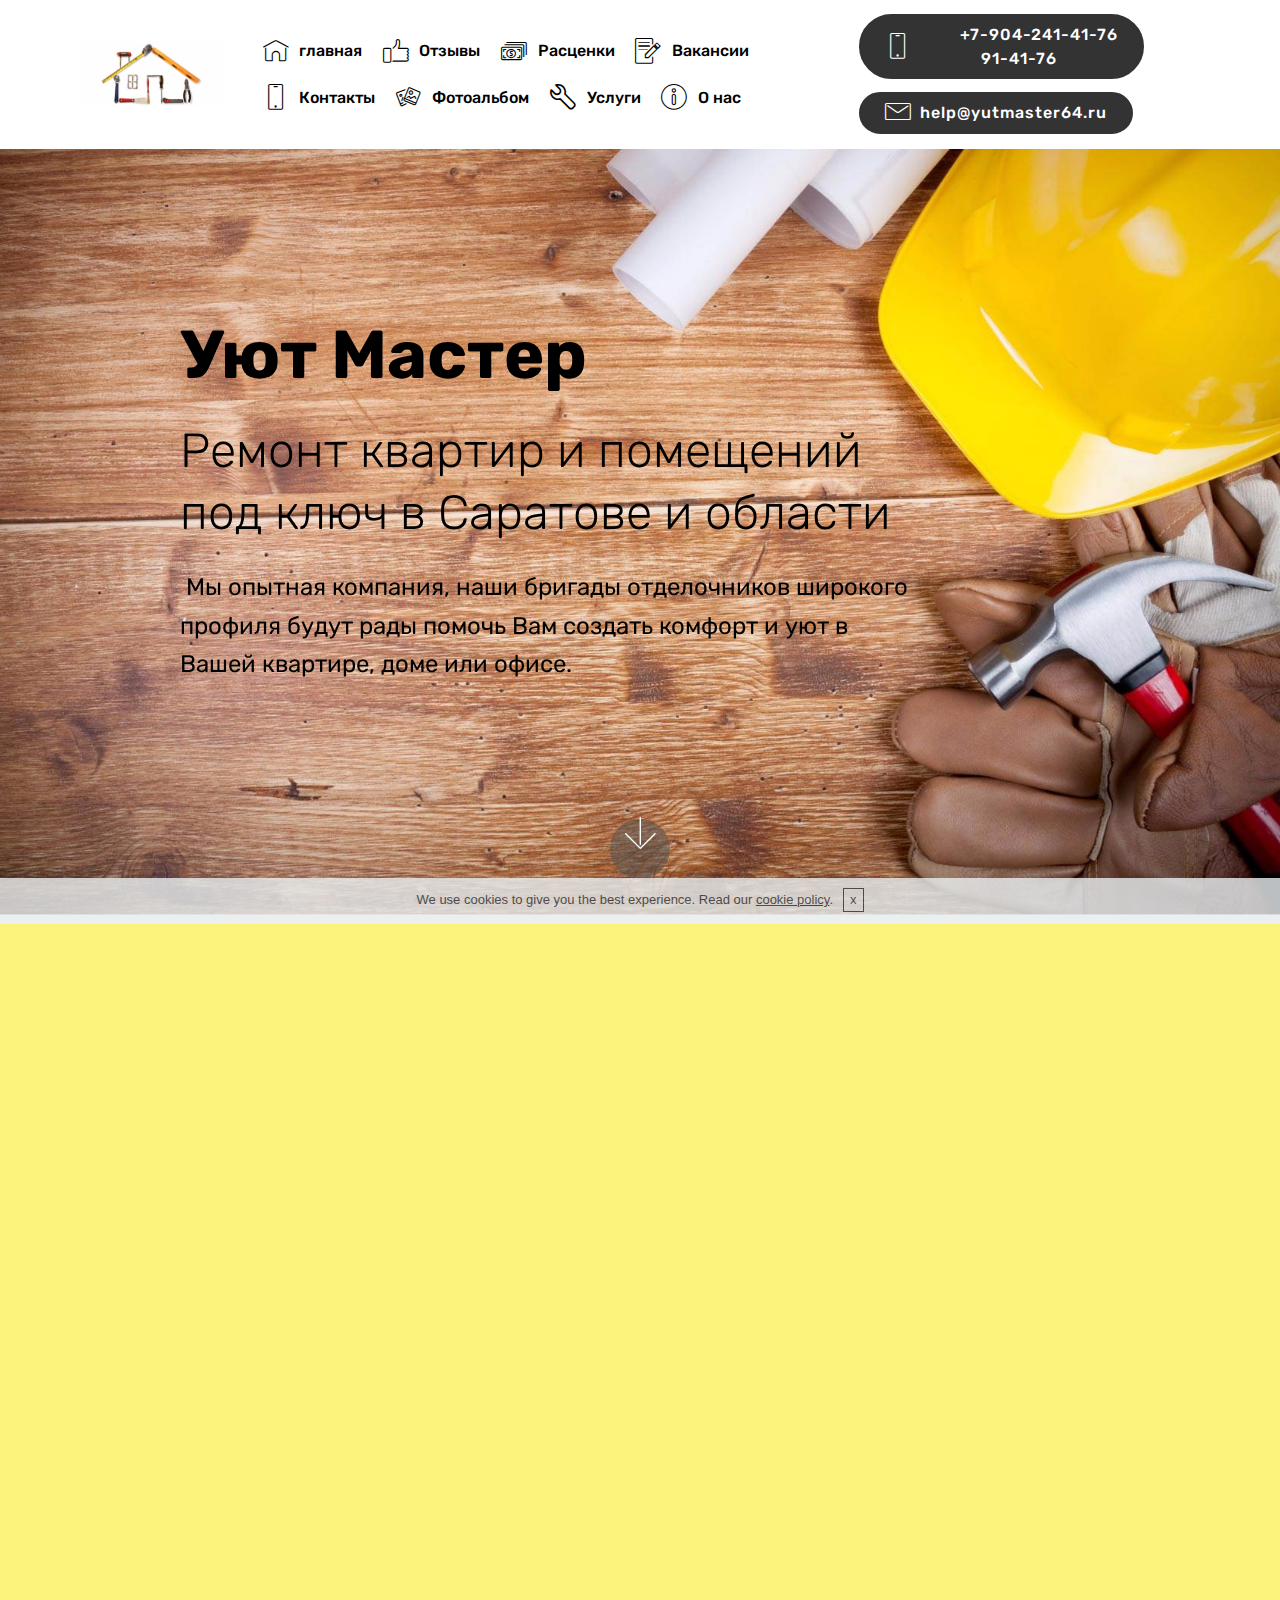
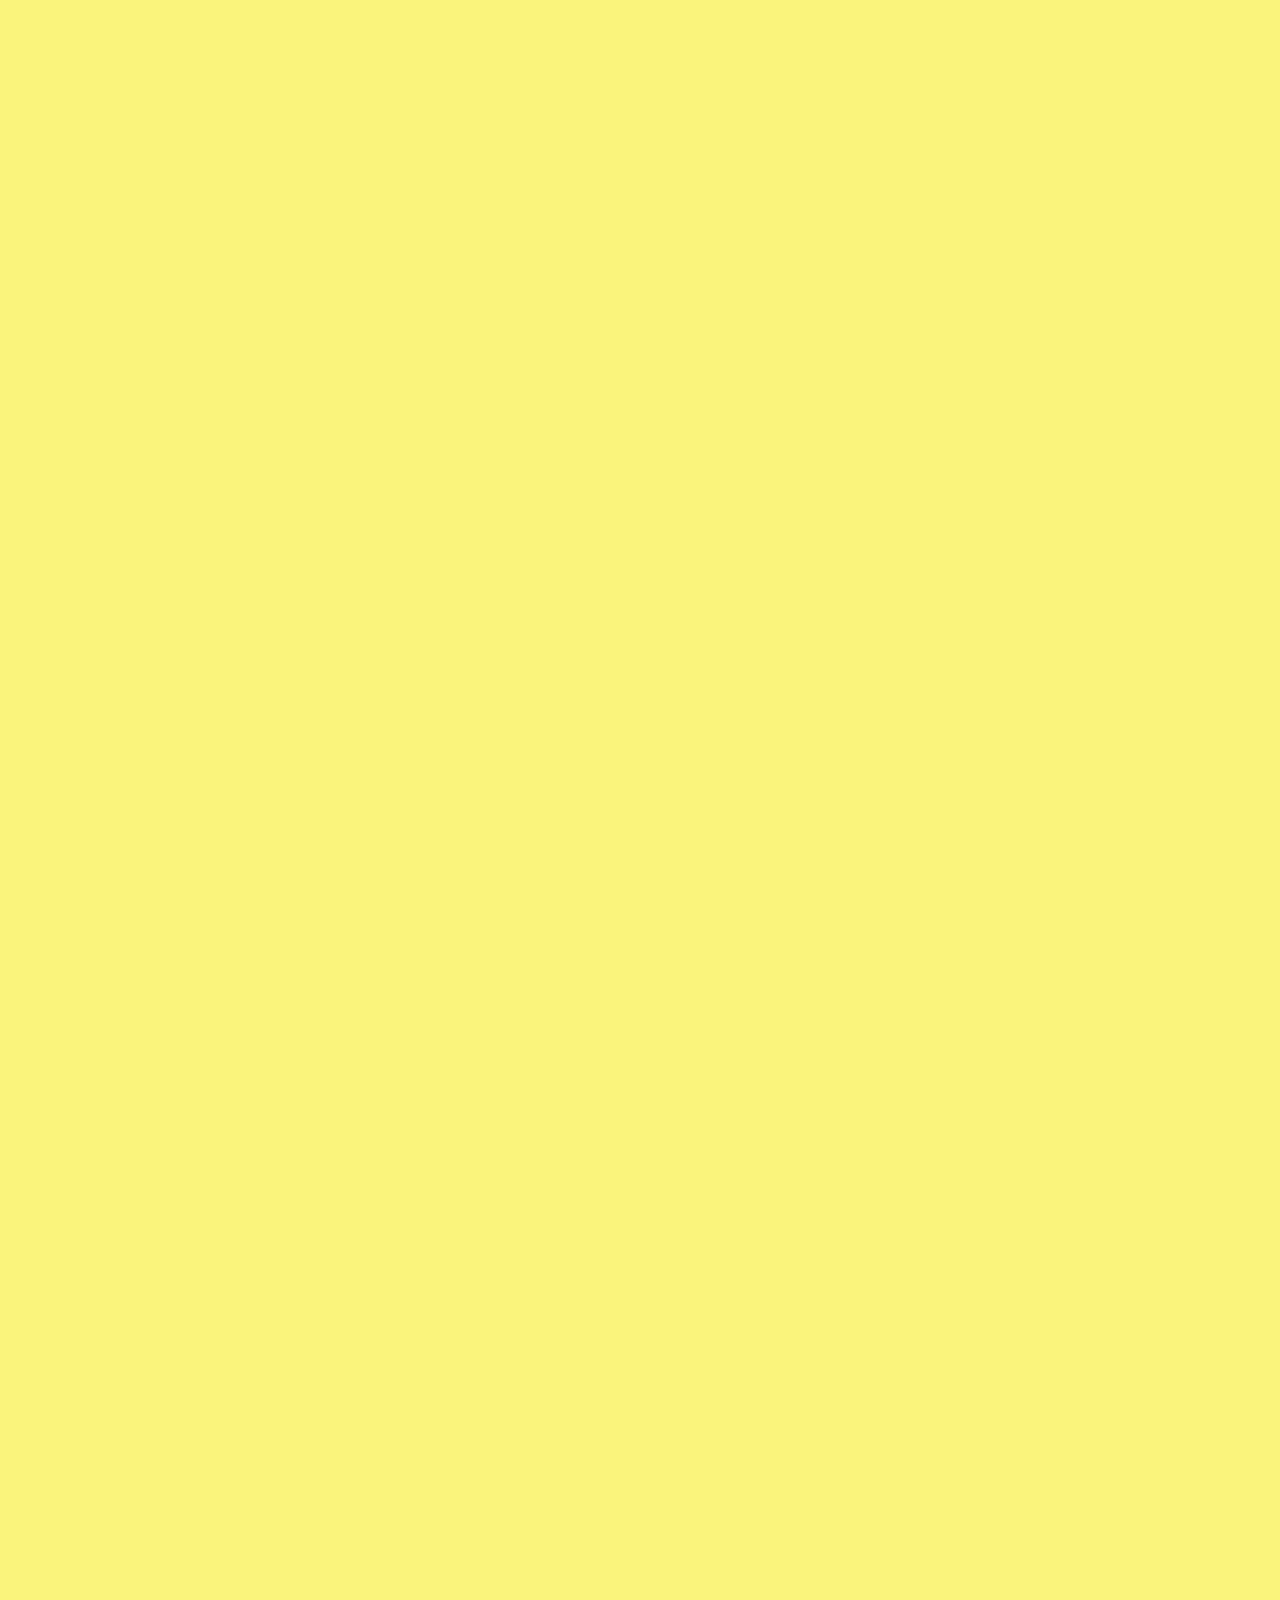
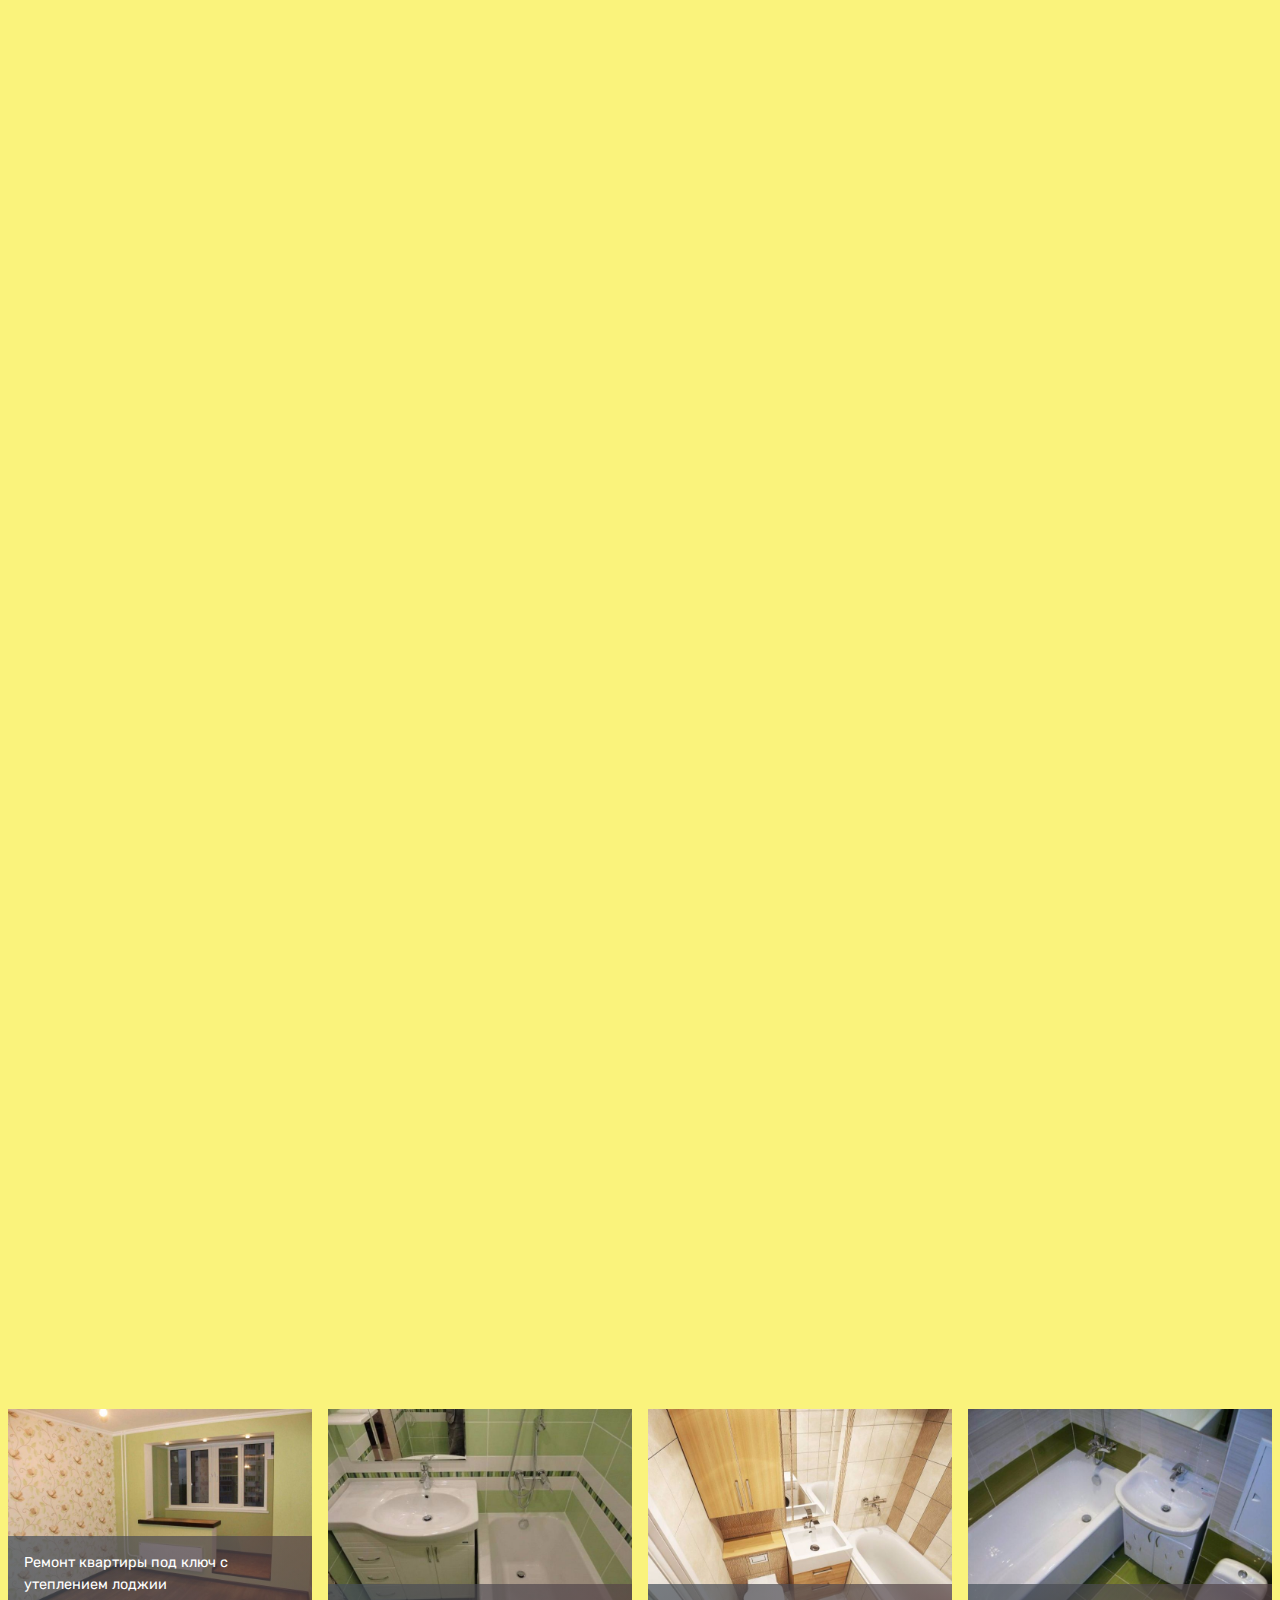
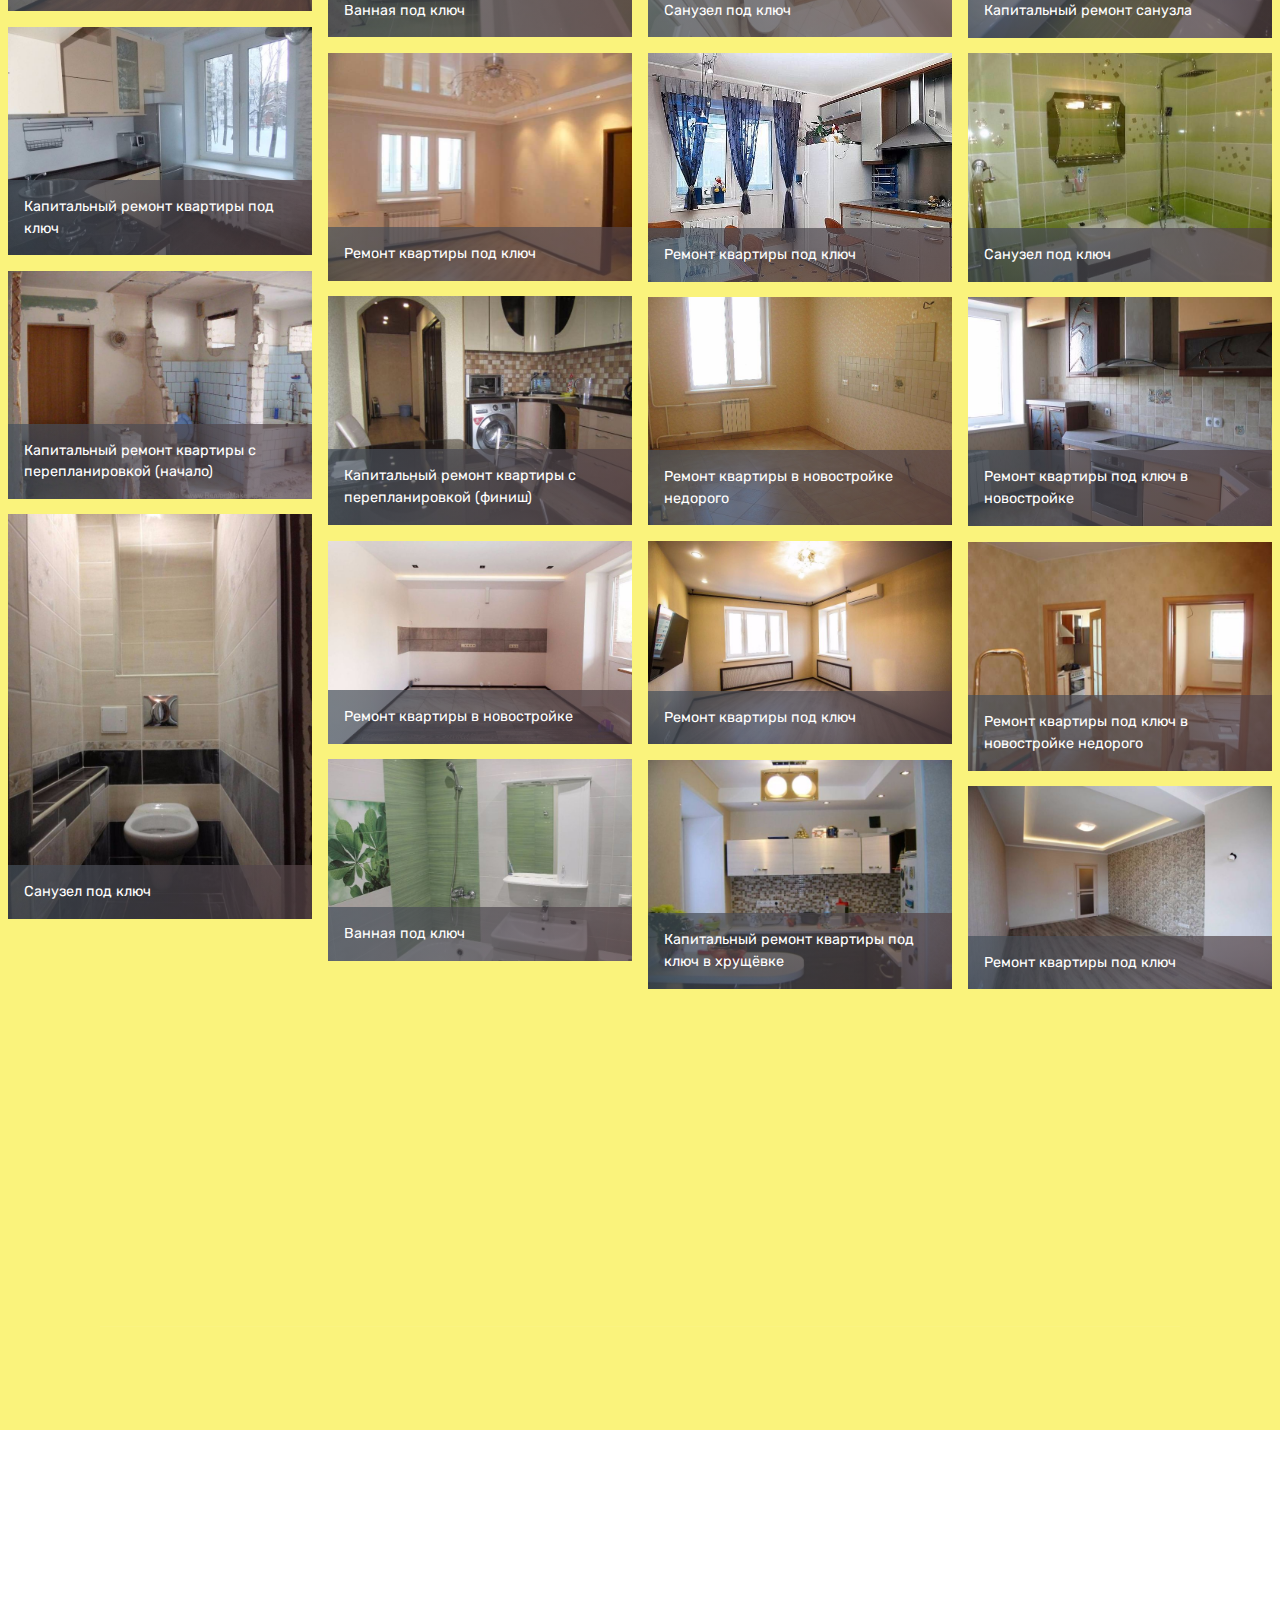
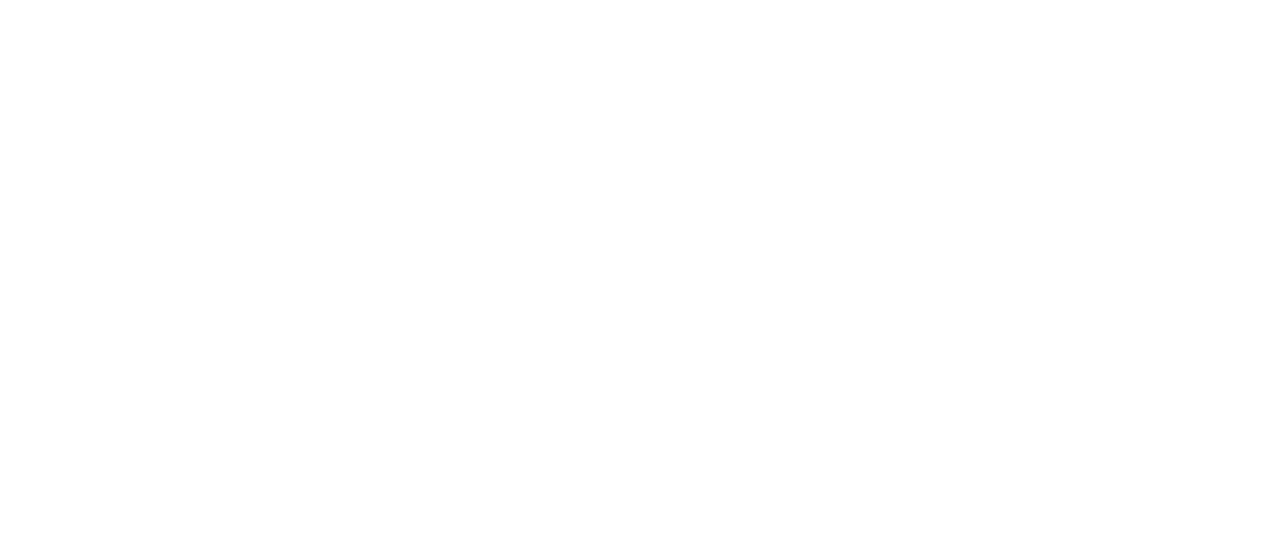
==== commit add27539: "create github pages" ====
--- a/page1.html
+++ b/page1.html
@@ -18,8 +18,8 @@
   <link rel="stylesheet" href="assets/bootstrap/css/bootstrap-reboot.min.css">
   <link rel="stylesheet" href="assets/animatecss/animate.min.css">
   <link rel="stylesheet" href="assets/socicon/css/styles.css">
+  <link rel="stylesheet" href="assets/datatables/data-tables.bootstrap4.min.css">
   <link rel="stylesheet" href="assets/dropdown/css/style.css">
-  <link rel="stylesheet" href="assets/datatables/data-tables.bootstrap4.min.css">
   <link rel="stylesheet" href="assets/theme/css/style.css">
   <link rel="stylesheet" href="assets/gallery/style.css">
   <link rel="stylesheet" href="assets/mobirise/css/mbr-additional.css" type="text/css">
@@ -34,52 +34,7 @@
 <!-- /Google Analytics -->
 
 
-  <section class="menu cid-qJcffZD4O7" once="menu" id="menu2-4l">
-
-    
-
-    <nav class="navbar navbar-expand beta-menu navbar-dropdown align-items-center navbar-fixed-top navbar-toggleable-sm">
-        <button class="navbar-toggler navbar-toggler-right" type="button" data-toggle="collapse" data-target="#navbarSupportedContent" aria-controls="navbarSupportedContent" aria-expanded="false" aria-label="Toggle navigation">
-            <div class="hamburger">
-                <span></span>
-                <span></span>
-                <span></span>
-                <span></span>
-            </div>
-        </button>
-        <div class="menu-logo">
-            <div class="navbar-brand">
-                <span class="navbar-logo">
-                    <a href="index.html">
-                        <img src="assets/images/genworth-homeownership-increase-property-value-1-675x300.jpg" alt="Mobirise" title="" style="height: 3.8rem;">
-                    </a>
-                </span>
-                
-            </div>
-        </div>
-        <div class="collapse navbar-collapse" id="navbarSupportedContent">
-            <ul class="navbar-nav nav-dropdown" data-app-modern-menu="true"><li class="nav-item"><a class="nav-link link text-black display-7" href="index.html"><span class="mbri-home mbr-iconfont mbr-iconfont-btn"></span>
-                        главная</a></li><li class="nav-item"><a class="nav-link link text-black display-7" href="page1.html#testimonials1-3q"><span class="mbri-like mbr-iconfont mbr-iconfont-btn"></span>
-                        Отзывы</a></li><li class="nav-item">
-                    <a class="nav-link link text-black display-7" href="page1.html#table1-3u"><span class="mbri-cash mbr-iconfont mbr-iconfont-btn"></span>
-                        Расценки</a>
-                </li><li class="nav-item"><a class="nav-link link text-black display-7" href="page4.html"><span class="mbri-edit mbr-iconfont mbr-iconfont-btn"></span>
-                        Вакансии</a></li><li class="nav-item"><a class="nav-link link text-black display-7" href="page1.html#table1-3u"></a></li><li class="nav-item"><a class="nav-link link text-black display-7" href="page2.html#header10-4p"><span class="mbri-mobile mbr-iconfont mbr-iconfont-btn"></span>
-                        Контакты</a></li><li class="nav-item"><a class="nav-link link text-black display-7" href="page1.html#gallery1-5h"><span class="mbri-image-gallery mbr-iconfont mbr-iconfont-btn"></span>
-                        Фотоальбом</a></li><li class="nav-item"><a class="nav-link link text-black display-7" href="page3.html#header3-5k"><span class="mbrib-setting3 mbr-iconfont mbr-iconfont-btn"></span>
-                        Услуги</a></li>
-                <li class="nav-item"><a class="nav-link link text-black display-7" href="page2.html#header9-4b"><span class="mbri-info mbr-iconfont mbr-iconfont-btn"></span>
-                        О нас
-                    </a></li></ul>
-            <div class="navbar-buttons mbr-section-btn"><a class="btn btn-sm btn-black display-7" href="page2.html">
-                    <span class="btn-icon mbri-mobile mbr-iconfont mbr-iconfont-btn">
-                    </span>&nbsp; &nbsp; &nbsp; &nbsp; +7-904-241-41-76<br>91-41-76<br></a> <a class="btn btn-sm btn-black display-7" href="page2.html"><span class="mbri-letter mbr-iconfont mbr-iconfont-btn"></span>
-                    help@yutmaster64.ru <br></a></div>
-        </div>
-    </nav>
-</section>
-
-<section class="engine"><a href="https://mobirise.ws/g">how to create your own website</a></section><section class="cid-qJ8RBNcoPN mbr-fullscreen mbr-parallax-background" id="header2-3w">
+  <section class="cid-qJ8RBNcoPN mbr-fullscreen mbr-parallax-background" id="header2-3w">
 
     
 
@@ -88,7 +43,7 @@
     <div class="container align-center">
         <div class="row justify-content-md-center">
             <div class="mbr-white col-md-10">
-                <h1 class="mbr-section-title mbr-bold pb-3 mbr-fonts-style display-1">Уют Мастер</h1>
+                <h1 class="mbr-section-title mbr-bold pb-3 mbr-fonts-style display-1"><br>Уют Мастер</h1>
                 <h3 class="mbr-section-subtitle align-center mbr-light pb-3 mbr-fonts-style display-2">Ремонт квартир и помещений
 <div>под ключ в Саратове и области</div></h3>
                 <p class="mbr-text pb-3 mbr-fonts-style display-5">&nbsp;Мы опытная компания, наши бригады отделочников широкого<br> профиля будут рады помочь Вам создать комфорт и уют в<br> Вашей квартире, доме или офисе. <br></p>
@@ -103,7 +58,7 @@
     </div>
 </section>
 
-<section class="section-table cid-qJ8RuvIzpJ" id="table1-3u">
+<section class="engine"><a href="https://mobirise.ws/q">web page builder download</a></section><section class="section-table cid-qJ8RuvIzpJ" id="table1-3u">
 
   
   
@@ -244,7 +199,7 @@
                         Спасибо за заполнение анкеты!
                     </div>
             
-                    <form class="mbr-form" action="https://mobirise.com/" method="post" data-form-title="Mobirise Form"><input type="hidden" name="email" data-form-email="true" value="jNfpFDJoIyrb4W8zvix0BAM8g+lUg/RnxJOPzmmYPUwRl4dQi5ridNfLO9g0Fzr72Z4S9yXHq9laPnNEhA7Opm2yNa12uNe/N3iXXu3om4gi6aG6vtJwSly8WywPEEkv" data-form-field="Email">
+                    <form class="mbr-form" action="https://mobirise.com/" method="post" data-form-title="Mobirise Form"><input type="hidden" name="email" data-form-email="true" value="eskUiI2OS1PEdMTFVklFkYq9//183zN3+CumSkSDccmpyDN21oa8MejEi7jNw/RZe/a6e2LD87ZbhU6wtQ4v2EmHo68T+urypDNu5rPnQPOu3R6L0Qi5JPO6oQ5uklyB" data-form-field="Email">
                         <div class="row row-sm-offset">
                             <div class="col-md-4 multi-horizontal" data-for="name">
                                 <div class="form-group">
@@ -391,7 +346,7 @@
     
 
     <div>
-        <div><!-- Filter --><!-- Gallery --><div class="mbr-gallery-row"><div class="mbr-gallery-layout-default"><div><div><div class="mbr-gallery-item mbr-gallery-item--p1" data-video-url="false" data-tags="Потрясающий"><div href="#lb-gallery1-5h" data-slide-to="0" data-toggle="modal"><img src="assets/images/1-9-1600x1066-800x532.jpg" alt=""><span class="icon-focus"></span><span class="mbr-gallery-title mbr-fonts-style display-7">Ремонт квартиры под ключ с утеплением лоджии</span></div></div><div class="mbr-gallery-item mbr-gallery-item--p1" data-video-url="false" data-tags="Отзывчивый"><div href="#lb-gallery1-5h" data-slide-to="1" data-toggle="modal"><img src="assets/images/2-13-840x630-800x600.jpg" alt=""><span class="icon-focus"></span><span class="mbr-gallery-title mbr-fonts-style display-7">Ванная под ключ</span></div></div><div class="mbr-gallery-item mbr-gallery-item--p1" data-video-url="false" data-tags="Креативный"><div href="#lb-gallery1-5h" data-slide-to="2" data-toggle="modal"><img src="assets/images/3-4-900x675-800x600.jpg" alt=""><span class="icon-focus"></span><span class="mbr-gallery-title mbr-fonts-style display-7">Санузел под ключ</span></div></div><div class="mbr-gallery-item mbr-gallery-item--p1" data-video-url="false" data-tags="Анимированный"><div href="#lb-gallery1-5h" data-slide-to="3" data-toggle="modal"><img src="assets/images/255b2842-0baf-42eb-be9d-6569c17ccd5c-1-1024x768-800x601.jpg" alt=""><span class="icon-focus"></span><span class="mbr-gallery-title mbr-fonts-style display-7">Капитальный ремонт санузла</span></div></div><div class="mbr-gallery-item mbr-gallery-item--p1" data-video-url="false" data-tags="Потрясающий"><div href="#lb-gallery1-5h" data-slide-to="4" data-toggle="modal"><img src="assets/images/6219planirovka-kuxni-v-xrushhevke-8-1600x1200-800x600.jpg" alt=""><span class="icon-focus"></span><span class="mbr-gallery-title mbr-fonts-style display-7">Капитальный ремонт квартиры под ключ</span></div></div><div class="mbr-gallery-item mbr-gallery-item--p1" data-video-url="false" data-tags="Потрясающий"><div href="#lb-gallery1-5h" data-slide-to="5" data-toggle="modal"><img src="assets/images/12007472-1-644x461-remont-kvartir-pod-klyuch-ot-a-do-ya-tashkent-2-610x456-609x456.jpg" alt=""><span class="icon-focus"></span><span class="mbr-gallery-title mbr-fonts-style display-7">Ремонт квартиры под ключ</span></div></div><div class="mbr-gallery-item mbr-gallery-item--p1" data-video-url="false" data-tags="Отзывчивый"><div href="#lb-gallery1-5h" data-slide-to="6" data-toggle="modal"><img src="assets/images/1431950177-shtori-dlya-kuhni-s-balkonom08-5-600x450-599x450.jpg" alt=""><span class="icon-focus"></span><span class="mbr-gallery-title mbr-fonts-style display-7">Ремонт квартиры под ключ</span></div></div><div class="mbr-gallery-item mbr-gallery-item--p1" data-video-url="false" data-tags="Анимированный"><div href="#lb-gallery1-5h" data-slide-to="7" data-toggle="modal"><img src="assets/images/byudzhetnyj-remont-vannoj-38-750x563-749x563.jpg" alt=""><span class="icon-focus"></span><span class="mbr-gallery-title mbr-fonts-style display-7">Санузел под ключ</span></div></div><div class="mbr-gallery-item mbr-gallery-item--p1" data-video-url="false" data-tags="Анимированный"><div href="#lb-gallery1-5h" data-slide-to="8" data-toggle="modal"><img src="assets/images/d180d0b5d0bcd0bed0bdd182-d0bad0b2d0b0d180d182d0b8d180-d0bfd0bed0b4-d0bad0bbd18ed187-d0b2-d0b2d0bed0bbd0b3d0bed0b3d180d0b0d0b4-1-1024x768-800x599.jpg" alt=""><span class="icon-focus"></span><span class="mbr-gallery-title mbr-fonts-style display-7">Капитальный ремонт квартиры с перепланировкой (начало)</span></div></div><div class="mbr-gallery-item mbr-gallery-item--p1" data-video-url="false" data-tags="Анимированный"><div href="#lb-gallery1-5h" data-slide-to="9" data-toggle="modal"><img src="assets/images/img-4253-800x600-1200x900-800x601.jpg" alt=""><span class="icon-focus"></span><span class="mbr-gallery-title mbr-fonts-style display-7">Капитальный ремонт квартиры с перепланировкой (финиш)</span></div></div><div class="mbr-gallery-item mbr-gallery-item--p1" data-video-url="false" data-tags="Анимированный"><div href="#lb-gallery1-5h" data-slide-to="10" data-toggle="modal"><img src="assets/images/img-103-1600x1200-800x600.jpg" alt=""><span class="icon-focus"></span><span class="mbr-gallery-title mbr-fonts-style display-7">Ремонт квартиры в новостройке недорого</span></div></div><div class="mbr-gallery-item mbr-gallery-item--p1" data-video-url="false" data-tags="Анимированный"><div href="#lb-gallery1-5h" data-slide-to="11" data-toggle="modal"><img src="assets/images/portfolio-kuxnya2-1-800x600-799x600.jpg" alt=""><span class="icon-focus"></span><span class="mbr-gallery-title mbr-fonts-style display-7">Ремонт квартиры под ключ в новостройке</span></div></div><div class="mbr-gallery-item mbr-gallery-item--p1" data-video-url="false" data-tags="Анимированный"><div href="#lb-gallery1-5h" data-slide-to="12" data-toggle="modal"><img src="assets/images/remont-vannoj-1-1000x1333-800x1065.jpg" alt=""><span class="icon-focus"></span><span class="mbr-gallery-title mbr-fonts-style display-7">Санузел под ключ</span></div></div><div class="mbr-gallery-item mbr-gallery-item--p1" data-video-url="false" data-tags="Анимированный"><div href="#lb-gallery1-5h" data-slide-to="13" data-toggle="modal"><img src="assets/images/remont-kuhni-4-1280x853-800x533.jpg" alt=""><span class="icon-focus"></span><span class="mbr-gallery-title mbr-fonts-style display-7">Ремонт квартиры в новостройке</span></div></div><div class="mbr-gallery-item mbr-gallery-item--p1" data-video-url="false" data-tags="Анимированный"><div href="#lb-gallery1-5h" data-slide-to="14" data-toggle="modal"><img src="assets/images/remont-kvartir-1-2000x1333-800x534.jpg" alt=""><span class="icon-focus"></span><span class="mbr-gallery-title mbr-fonts-style display-7">Ремонт квартиры под ключ</span></div></div><div class="mbr-gallery-item mbr-gallery-item--p1" data-video-url="false" data-tags="Анимированный"><div href="#lb-gallery1-5h" data-slide-to="15" data-toggle="modal"><img src="assets/images/remont-odnokomnatnoi-kvartiry-photo-nauki-7-700x525-699x525.jpg" alt=""><span class="icon-focus"></span><span class="mbr-gallery-title mbr-fonts-style display-7">Ремонт квартиры под ключ в новостройке недорого</span></div></div><div class="mbr-gallery-item mbr-gallery-item--p1" data-video-url="false" data-tags="Анимированный"><div href="#lb-gallery1-5h" data-slide-to="16" data-toggle="modal"><img src="assets/images/remont-pod-kluch-1300x866-800x531.jpg" alt=""><span class="icon-focus"></span><span class="mbr-gallery-title mbr-fonts-style display-7">Ванная под ключ</span></div></div><div class="mbr-gallery-item mbr-gallery-item--p1" data-video-url="false" data-tags="Анимированный"><div href="#lb-gallery1-5h" data-slide-to="17" data-toggle="modal"><img src="assets/images/1-1024x768-800x601.jpg" alt=""><span class="icon-focus"></span><span class="mbr-gallery-title mbr-fonts-style display-7">Капитальный ремонт квартиры под ключ в хрущёвке</span></div></div><div class="mbr-gallery-item mbr-gallery-item--p1" data-video-url="false" data-tags="Анимированный"><div href="#lb-gallery1-5h" data-slide-to="18" data-toggle="modal"><img src="assets/images/7-1024x683-800x534.jpg" alt=""><span class="icon-focus"></span><span class="mbr-gallery-title mbr-fonts-style display-7">Ремонт квартиры под ключ</span></div></div></div></div><div class="clearfix"></div></div></div><!-- Lightbox --><div data-app-prevent-settings="" class="mbr-slider modal fade carousel slide" tabindex="-1" data-keyboard="true" data-interval="false" id="lb-gallery1-5h"><div class="modal-dialog"><div class="modal-content"><div class="modal-body"><ol class="carousel-indicators"><li data-app-prevent-settings="" data-target="#lb-gallery1-5h" data-slide-to="0"></li><li data-app-prevent-settings="" data-target="#lb-gallery1-5h" data-slide-to="1"></li><li data-app-prevent-settings="" data-target="#lb-gallery1-5h" data-slide-to="2"></li><li data-app-prevent-settings="" data-target="#lb-gallery1-5h" data-slide-to="3"></li><li data-app-prevent-settings="" data-target="#lb-gallery1-5h" data-slide-to="4"></li><li data-app-prevent-settings="" data-target="#lb-gallery1-5h" data-slide-to="5"></li><li data-app-prevent-settings="" data-target="#lb-gallery1-5h" data-slide-to="6"></li><li data-app-prevent-settings="" data-target="#lb-gallery1-5h" data-slide-to="7"></li><li data-app-prevent-settings="" data-target="#lb-gallery1-5h" data-slide-to="8"></li><li data-app-prevent-settings="" data-target="#lb-gallery1-5h" data-slide-to="9"></li><li data-app-prevent-settings="" data-target="#lb-gallery1-5h" data-slide-to="10"></li><li data-app-prevent-settings="" data-target="#lb-gallery1-5h" data-slide-to="11"></li><li data-app-prevent-settings="" data-target="#lb-gallery1-5h" data-slide-to="12"></li><li data-app-prevent-settings="" data-target="#lb-gallery1-5h" data-slide-to="13"></li><li data-app-prevent-settings="" data-target="#lb-gallery1-5h" data-slide-to="14"></li><li data-app-prevent-settings="" data-target="#lb-gallery1-5h" data-slide-to="15"></li><li data-app-prevent-settings="" data-target="#lb-gallery1-5h" data-slide-to="16"></li><li data-app-prevent-settings="" data-target="#lb-gallery1-5h" data-slide-to="17"></li><li data-app-prevent-settings="" data-target="#lb-gallery1-5h" class=" active" data-slide-to="18"></li></ol><div class="carousel-inner"><div class="carousel-item"><img src="assets/images/1-9-1600x1066.jpg" alt=""></div><div class="carousel-item"><img src="assets/images/2-13-840x630.jpg" alt=""></div><div class="carousel-item"><img src="assets/images/3-4-900x675.jpg" alt=""></div><div class="carousel-item"><img src="assets/images/255b2842-0baf-42eb-be9d-6569c17ccd5c-1-1024x768.jpg" alt=""></div><div class="carousel-item"><img src="assets/images/6219planirovka-kuxni-v-xrushhevke-8-1600x1200.jpg" alt=""></div><div class="carousel-item"><img src="assets/images/12007472-1-644x461-remont-kvartir-pod-klyuch-ot-a-do-ya-tashkent-2-610x456.jpg" alt=""></div><div class="carousel-item"><img src="assets/images/1431950177-shtori-dlya-kuhni-s-balkonom08-5-600x450.jpg" alt=""></div><div class="carousel-item"><img src="assets/images/byudzhetnyj-remont-vannoj-38-750x563.jpg" alt=""></div><div class="carousel-item"><img src="assets/images/d180d0b5d0bcd0bed0bdd182-d0bad0b2d0b0d180d182d0b8d180-d0bfd0bed0b4-d0bad0bbd18ed187-d0b2-d0b2d0bed0bbd0b3d0bed0b3d180d0b0d0b4-1-1024x768.jpg" alt=""></div><div class="carousel-item"><img src="assets/images/img-4253-800x600-1200x900.jpg" alt=""></div><div class="carousel-item"><img src="assets/images/img-103-1600x1200.jpg" alt=""></div><div class="carousel-item"><img src="assets/images/portfolio-kuxnya2-1-800x600.jpg" alt=""></div><div class="carousel-item"><img src="assets/images/remont-vannoj-1-1000x1333.jpg" alt=""></div><div class="carousel-item"><img src="assets/images/remont-kuhni-4-1280x853.jpg" alt=""></div><div class="carousel-item"><img src="assets/images/remont-kvartir-1-2000x1333.jpg" alt=""></div><div class="carousel-item"><img src="assets/images/remont-odnokomnatnoi-kvartiry-photo-nauki-7-700x525.jpg" alt=""></div><div class="carousel-item"><img src="assets/images/remont-pod-kluch-1300x866.jpg" alt=""></div><div class="carousel-item"><img src="assets/images/-1-1024x768.jpg" alt=""></div><div class="carousel-item active"><img src="assets/images/7-1024x683.jpg" alt=""></div></div><a class="carousel-control carousel-control-prev" role="button" data-slide="prev" href="#lb-gallery1-5h"><span class="mbri-left mbr-iconfont" aria-hidden="true"></span><span class="sr-only">Previous</span></a><a class="carousel-control carousel-control-next" role="button" data-slide="next" href="#lb-gallery1-5h"><span class="mbri-right mbr-iconfont" aria-hidden="true"></span><span class="sr-only">Next</span></a><a class="close" href="#" role="button" data-dismiss="modal"><span class="sr-only">Close</span></a></div></div></div></div></div>
+        <div><!-- Filter --><!-- Gallery --><div class="mbr-gallery-row"><div class="mbr-gallery-layout-default"><div><div><div class="mbr-gallery-item mbr-gallery-item--p1" data-video-url="false" data-tags="Потрясающий"><div href="#lb-gallery1-5h" data-slide-to="0" data-toggle="modal"><img src="assets/images/1-9-1600x1066-800x532.jpg" alt=""><span class="icon-focus"></span><span class="mbr-gallery-title mbr-fonts-style display-7">Ремонт квартиры под ключ с утеплением лоджии</span></div></div><div class="mbr-gallery-item mbr-gallery-item--p1" data-video-url="false" data-tags="Отзывчивый"><div href="#lb-gallery1-5h" data-slide-to="1" data-toggle="modal"><img src="assets/images/2-13-840x630-800x600.jpg" alt=""><span class="icon-focus"></span><span class="mbr-gallery-title mbr-fonts-style display-7">Ванная под ключ</span></div></div><div class="mbr-gallery-item mbr-gallery-item--p1" data-video-url="false" data-tags="Креативный"><div href="#lb-gallery1-5h" data-slide-to="2" data-toggle="modal"><img src="assets/images/3-4-900x675-800x600.jpg" alt=""><span class="icon-focus"></span><span class="mbr-gallery-title mbr-fonts-style display-7">Санузел под ключ</span></div></div><div class="mbr-gallery-item mbr-gallery-item--p1" data-video-url="false" data-tags="Анимированный"><div href="#lb-gallery1-5h" data-slide-to="3" data-toggle="modal"><img src="assets/images/255b2842-0baf-42eb-be9d-6569c17ccd5c-1-1024x768-800x601.jpg" alt=""><span class="icon-focus"></span><span class="mbr-gallery-title mbr-fonts-style display-7">Капитальный ремонт санузла</span></div></div><div class="mbr-gallery-item mbr-gallery-item--p1" data-video-url="false" data-tags="Потрясающий"><div href="#lb-gallery1-5h" data-slide-to="4" data-toggle="modal"><img src="assets/images/6219planirovka-kuxni-v-xrushhevke-8-1600x1200-800x600.jpg" alt=""><span class="icon-focus"></span><span class="mbr-gallery-title mbr-fonts-style display-7">Капитальный ремонт квартиры под ключ</span></div></div><div class="mbr-gallery-item mbr-gallery-item--p1" data-video-url="false" data-tags="Потрясающий"><div href="#lb-gallery1-5h" data-slide-to="5" data-toggle="modal"><img src="assets/images/12007472-1-644x461-remont-kvartir-pod-klyuch-ot-a-do-ya-tashkent-2-610x456-609x456.jpg" alt=""><span class="icon-focus"></span><span class="mbr-gallery-title mbr-fonts-style display-7">Ремонт квартиры под ключ</span></div></div><div class="mbr-gallery-item mbr-gallery-item--p1" data-video-url="false" data-tags="Отзывчивый"><div href="#lb-gallery1-5h" data-slide-to="6" data-toggle="modal"><img src="assets/images/1431950177-shtori-dlya-kuhni-s-balkonom08-5-600x450-599x450.jpg" alt=""><span class="icon-focus"></span><span class="mbr-gallery-title mbr-fonts-style display-7">Ремонт квартиры под ключ</span></div></div><div class="mbr-gallery-item mbr-gallery-item--p1" data-video-url="false" data-tags="Анимированный"><div href="#lb-gallery1-5h" data-slide-to="7" data-toggle="modal"><img src="assets/images/byudzhetnyj-remont-vannoj-38-750x563-749x563.jpg" alt=""><span class="icon-focus"></span><span class="mbr-gallery-title mbr-fonts-style display-7">Санузел под ключ</span></div></div><div class="mbr-gallery-item mbr-gallery-item--p1" data-video-url="false" data-tags="Анимированный"><div href="#lb-gallery1-5h" data-slide-to="8" data-toggle="modal"><img src="assets/images/d180d0b5d0bcd0bed0bdd182-d0bad0b2d0b0d180d182d0b8d180-d0bfd0bed0b4-d0bad0bbd18ed187-d0b2-d0b2d0bed0bbd0b3d0bed0b3d180d0b0d0b4-1-1024x768-800x599.jpg" alt=""><span class="icon-focus"></span><span class="mbr-gallery-title mbr-fonts-style display-7">Капитальный ремонт квартиры с перепланировкой (начало)</span></div></div><div class="mbr-gallery-item mbr-gallery-item--p1" data-video-url="false" data-tags="Анимированный"><div href="#lb-gallery1-5h" data-slide-to="9" data-toggle="modal"><img src="assets/images/img-4253-800x600-1200x900-800x601.jpg" alt=""><span class="icon-focus"></span><span class="mbr-gallery-title mbr-fonts-style display-7">Капитальный ремонт квартиры с перепланировкой (финиш)</span></div></div><div class="mbr-gallery-item mbr-gallery-item--p1" data-video-url="false" data-tags="Анимированный"><div href="#lb-gallery1-5h" data-slide-to="10" data-toggle="modal"><img src="assets/images/img-103-1600x1200-800x600.jpg" alt=""><span class="icon-focus"></span><span class="mbr-gallery-title mbr-fonts-style display-7">Ремонт квартиры в новостройке недорого</span></div></div><div class="mbr-gallery-item mbr-gallery-item--p1" data-video-url="false" data-tags="Анимированный"><div href="#lb-gallery1-5h" data-slide-to="11" data-toggle="modal"><img src="assets/images/portfolio-kuxnya2-1-800x600-799x600.jpg" alt=""><span class="icon-focus"></span><span class="mbr-gallery-title mbr-fonts-style display-7">Ремонт квартиры под ключ в новостройке</span></div></div><div class="mbr-gallery-item mbr-gallery-item--p1" data-video-url="false" data-tags="Анимированный"><div href="#lb-gallery1-5h" data-slide-to="12" data-toggle="modal"><img src="assets/images/remont-vannoj-1-1000x1333-800x1065.jpg" alt=""><span class="icon-focus"></span><span class="mbr-gallery-title mbr-fonts-style display-7">Санузел под ключ</span></div></div><div class="mbr-gallery-item mbr-gallery-item--p1" data-video-url="false" data-tags="Анимированный"><div href="#lb-gallery1-5h" data-slide-to="13" data-toggle="modal"><img src="assets/images/remont-kuhni-4-1280x853-800x533.jpg" alt=""><span class="icon-focus"></span><span class="mbr-gallery-title mbr-fonts-style display-7">Ремонт квартиры в новостройке</span></div></div><div class="mbr-gallery-item mbr-gallery-item--p1" data-video-url="false" data-tags="Анимированный"><div href="#lb-gallery1-5h" data-slide-to="14" data-toggle="modal"><img src="assets/images/remont-kvartir-1-2000x1333-800x534.jpg" alt=""><span class="icon-focus"></span><span class="mbr-gallery-title mbr-fonts-style display-7">Ремонт квартиры под ключ</span></div></div><div class="mbr-gallery-item mbr-gallery-item--p1" data-video-url="false" data-tags="Анимированный"><div href="#lb-gallery1-5h" data-slide-to="15" data-toggle="modal"><img src="assets/images/remont-odnokomnatnoi-kvartiry-photo-nauki-7-700x525-699x525.jpg" alt=""><span class="icon-focus"></span><span class="mbr-gallery-title mbr-fonts-style display-7">Ремонт квартиры под ключ в новостройке недорого</span></div></div><div class="mbr-gallery-item mbr-gallery-item--p1" data-video-url="false" data-tags="Анимированный"><div href="#lb-gallery1-5h" data-slide-to="16" data-toggle="modal"><img src="assets/images/remont-pod-kluch-1300x866-800x531.jpg" alt=""><span class="icon-focus"></span><span class="mbr-gallery-title mbr-fonts-style display-7">Ванная под ключ</span></div></div><div class="mbr-gallery-item mbr-gallery-item--p1" data-video-url="false" data-tags="Анимированный"><div href="#lb-gallery1-5h" data-slide-to="17" data-toggle="modal"><img src="assets/images/1-1024x768-800x601.jpg" alt=""><span class="icon-focus"></span><span class="mbr-gallery-title mbr-fonts-style display-7">Капитальный ремонт квартиры под ключ в хрущёвке</span></div></div><div class="mbr-gallery-item mbr-gallery-item--p1" data-video-url="false" data-tags="Анимированный"><div href="#lb-gallery1-5h" data-slide-to="18" data-toggle="modal"><img src="assets/images/7-1024x683-800x534.jpg" alt=""><span class="icon-focus"></span><span class="mbr-gallery-title mbr-fonts-style display-7">Ремонт квартиры под ключ</span></div></div></div></div><div class="clearfix"></div></div></div><!-- Lightbox --><div data-app-prevent-settings="" class="mbr-slider modal fade carousel slide" tabindex="-1" data-keyboard="true" data-interval="false" id="lb-gallery1-5h"><div class="modal-dialog"><div class="modal-content"><div class="modal-body"><ol class="carousel-indicators"><li data-app-prevent-settings="" data-target="#lb-gallery1-5h" data-slide-to="0"></li><li data-app-prevent-settings="" data-target="#lb-gallery1-5h" data-slide-to="1"></li><li data-app-prevent-settings="" data-target="#lb-gallery1-5h" data-slide-to="2"></li><li data-app-prevent-settings="" data-target="#lb-gallery1-5h" data-slide-to="3"></li><li data-app-prevent-settings="" data-target="#lb-gallery1-5h" data-slide-to="4"></li><li data-app-prevent-settings="" data-target="#lb-gallery1-5h" data-slide-to="5"></li><li data-app-prevent-settings="" data-target="#lb-gallery1-5h" data-slide-to="6"></li><li data-app-prevent-settings="" data-target="#lb-gallery1-5h" data-slide-to="7"></li><li data-app-prevent-settings="" data-target="#lb-gallery1-5h" data-slide-to="8"></li><li data-app-prevent-settings="" data-target="#lb-gallery1-5h" data-slide-to="9"></li><li data-app-prevent-settings="" data-target="#lb-gallery1-5h" data-slide-to="10"></li><li data-app-prevent-settings="" data-target="#lb-gallery1-5h" data-slide-to="11"></li><li data-app-prevent-settings="" data-target="#lb-gallery1-5h" data-slide-to="12"></li><li data-app-prevent-settings="" data-target="#lb-gallery1-5h" data-slide-to="13"></li><li data-app-prevent-settings="" data-target="#lb-gallery1-5h" data-slide-to="14"></li><li data-app-prevent-settings="" data-target="#lb-gallery1-5h" data-slide-to="15"></li><li data-app-prevent-settings="" data-target="#lb-gallery1-5h" data-slide-to="16"></li><li data-app-prevent-settings="" data-target="#lb-gallery1-5h" data-slide-to="17"></li><li data-app-prevent-settings="" data-target="#lb-gallery1-5h" class=" active" data-slide-to="18"></li></ol><div class="carousel-inner"><div class="carousel-item"><img src="assets/images/1-9-1600x1066.jpg" alt=""></div><div class="carousel-item"><img src="assets/images/2-13-840x630.jpg" alt=""></div><div class="carousel-item"><img src="assets/images/3-4-900x675.jpg" alt=""></div><div class="carousel-item"><img src="assets/images/255b2842-0baf-42eb-be9d-6569c17ccd5c-1-1024x768.jpg" alt=""></div><div class="carousel-item"><img src="assets/images/6219planirovka-kuxni-v-xrushhevke-8-1600x1200.jpg" alt=""></div><div class="carousel-item"><img src="assets/images/12007472-1-644x461-remont-kvartir-pod-klyuch-ot-a-do-ya-tashkent-2-610x456.jpg" alt=""></div><div class="carousel-item"><img src="assets/images/1431950177-shtori-dlya-kuhni-s-balkonom08-5-600x450.jpg" alt=""></div><div class="carousel-item"><img src="assets/images/byudzhetnyj-remont-vannoj-38-750x563.jpg" alt=""></div><div class="carousel-item"><img src="assets/images/d180d0b5d0bcd0bed0bdd182-d0bad0b2d0b0d180d182d0b8d180-d0bfd0bed0b4-d0bad0bbd18ed187-d0b2-d0b2d0bed0bbd0b3d0bed0b3d180d0b0d0b4-1-1024x768.jpg" alt=""></div><div class="carousel-item"><img src="assets/images/img-4253-800x600-1200x900.jpg" alt=""></div><div class="carousel-item"><img src="assets/images/img-103-1600x1200.jpg" alt=""></div><div class="carousel-item"><img src="assets/images/portfolio-kuxnya2-1-800x600.jpg" alt=""></div><div class="carousel-item"><img src="assets/images/remont-vannoj-1-1000x1333.jpg" alt=""></div><div class="carousel-item"><img src="assets/images/remont-kuhni-4-1280x853.jpg" alt=""></div><div class="carousel-item"><img src="assets/images/remont-kvartir-1-2000x1333.jpg" alt=""></div><div class="carousel-item"><img src="assets/images/remont-odnokomnatnoi-kvartiry-photo-nauki-7-700x525.jpg" alt=""></div><div class="carousel-item"><img src="assets/images/remont-pod-kluch-1300x866.jpg" alt=""></div><div class="carousel-item"><img src="assets/images/-1-1024x7680.jpg" alt=""></div><div class="carousel-item active"><img src="assets/images/7-1024x683.jpg" alt=""></div></div><a class="carousel-control carousel-control-prev" role="button" data-slide="prev" href="#lb-gallery1-5h"><span class="mbri-left mbr-iconfont" aria-hidden="true"></span><span class="sr-only">Previous</span></a><a class="carousel-control carousel-control-next" role="button" data-slide="next" href="#lb-gallery1-5h"><span class="mbri-right mbr-iconfont" aria-hidden="true"></span><span class="sr-only">Next</span></a><a class="close" href="#" role="button" data-dismiss="modal"><span class="sr-only">Close</span></a></div></div></div></div></div>
     </div>
 
 </section>
@@ -407,7 +362,7 @@
             <div class="col-12 col-md-3">
                 <div class="media-wrap">
                     <a href="https://mobirise.com/">
-                        <img src="assets/images/genworth-homeownership-increase-property-value-675x300.jpg" alt="Mobirise" title="">
+                        <img src="assets/images/genworth-homeownership-increase-property-value-675x3001.jpg" alt="Mobirise" title="">
                     </a>
                 </div>
             </div>
@@ -480,7 +435,7 @@
     </div>
 </section>
 
-<section class="mbr-gallery mbr-section mbr-section--no-padding mbr-soundcloud-container" id="soundcloud2-48" data-rv-view="400" style="background-color: rgb(255, 255, 255); padding-top: 0rem; padding-bottom: 0rem;">
+<section class="mbr-gallery mbr-section mbr-section--no-padding mbr-soundcloud-container" id="soundcloud2-48" data-rv-view="303" style="background-color: rgb(255, 255, 255); padding-top: 0rem; padding-bottom: 0rem;">
     <!-- Gallery -->
     <div class="mbr-section__container mbr-gallery-layout-article">
             <div>
@@ -492,10 +447,55 @@
     </div>
 </section>
 
+<section class="menu cid-qJcffZD4O7" once="menu" id="menu2-4l">
+
+    
+
+    <nav class="navbar navbar-expand beta-menu navbar-dropdown align-items-center navbar-fixed-top navbar-toggleable-sm">
+        <button class="navbar-toggler navbar-toggler-right" type="button" data-toggle="collapse" data-target="#navbarSupportedContent" aria-controls="navbarSupportedContent" aria-expanded="false" aria-label="Toggle navigation">
+            <div class="hamburger">
+                <span></span>
+                <span></span>
+                <span></span>
+                <span></span>
+            </div>
+        </button>
+        <div class="menu-logo">
+            <div class="navbar-brand">
+                <span class="navbar-logo">
+                    <a href="index.html">
+                        <img src="assets/images/genworth-homeownership-increase-property-value-1-675x3002.jpg" alt="Mobirise" title="" style="height: 4rem;">
+                    </a>
+                </span>
+                
+            </div>
+        </div>
+        <div class="collapse navbar-collapse" id="navbarSupportedContent">
+            <ul class="navbar-nav nav-dropdown" data-app-modern-menu="true"><li class="nav-item"><a class="nav-link link text-black display-7" href="index.html"><span class="mbri-home mbr-iconfont mbr-iconfont-btn"></span>
+                        главная</a></li><li class="nav-item"><a class="nav-link link text-black display-7" href="page1.html#testimonials1-3q"><span class="mbri-like mbr-iconfont mbr-iconfont-btn"></span>
+                        Отзывы</a></li><li class="nav-item">
+                    <a class="nav-link link text-black display-7" href="page1.html#table1-3u"><span class="mbri-cash mbr-iconfont mbr-iconfont-btn"></span>
+                        Расценки</a>
+                </li><li class="nav-item"><a class="nav-link link text-black display-7" href="page4.html"><span class="mbri-edit mbr-iconfont mbr-iconfont-btn"></span>
+                        Вакансии</a></li><li class="nav-item"><a class="nav-link link text-black display-7" href="page1.html#table1-3u"></a></li><li class="nav-item"><a class="nav-link link text-black display-7" href="page2.html#header10-4p"><span class="mbri-mobile mbr-iconfont mbr-iconfont-btn"></span>
+                        Контакты</a></li><li class="nav-item"><a class="nav-link link text-black display-7" href="page1.html#gallery1-5h"><span class="mbri-image-gallery mbr-iconfont mbr-iconfont-btn"></span>
+                        Фотоальбом</a></li><li class="nav-item"><a class="nav-link link text-black display-7" href="page3.html#header3-5k"><span class="mbrib-setting3 mbr-iconfont mbr-iconfont-btn"></span>
+                        Услуги</a></li>
+                <li class="nav-item"><a class="nav-link link text-black display-7" href="page2.html#header9-4b"><span class="mbri-info mbr-iconfont mbr-iconfont-btn"></span>
+                        О нас
+                    </a></li></ul>
+            <div class="navbar-buttons mbr-section-btn"><a class="btn btn-sm btn-black display-7" href="page2.html">
+                    <span class="btn-icon mbri-mobile mbr-iconfont mbr-iconfont-btn">
+                    </span>&nbsp; &nbsp; &nbsp; &nbsp; +7-904-241-41-76<br>91-41-76<br></a> <a class="btn btn-sm btn-black display-7" href="page2.html"><span class="mbri-letter mbr-iconfont mbr-iconfont-btn"></span>
+                    help@yutmaster64.ru <br></a></div>
+        </div>
+    </nav>
+</section>
+
 
   <script src="assets/web/assets/jquery/jquery.min.js"></script>
+  <script src="assets/tether/tether.min.js"></script>
   <script src="assets/popper/popper.min.js"></script>
-  <script src="assets/tether/tether.min.js"></script>
   <script src="assets/bootstrap/js/bootstrap.min.js"></script>
   <script src="assets/cookies-alert-plugin/cookies-alert-core.js"></script>
   <script src="assets/cookies-alert-plugin/cookies-alert-script.js"></script>
@@ -504,12 +504,12 @@
   <script src="assets/smoothscroll/smooth-scroll.js"></script>
   <script src="assets/masonry/masonry.pkgd.min.js"></script>
   <script src="assets/imagesloaded/imagesloaded.pkgd.min.js"></script>
-  <script src="assets/bootstrapcarouselswipe/bootstrap-carousel-swipe.js"></script>
+  <script src="assets/datatables/jquery.data-tables.min.js"></script>
+  <script src="assets/datatables/data-tables.bootstrap4.min.js"></script>
   <script src="assets/vimeoplayer/jquery.mb.vimeo_player.js"></script>
   <script src="assets/touchswipe/jquery.touch-swipe.min.js"></script>
   <script src="assets/dropdown/js/script.min.js"></script>
-  <script src="assets/datatables/jquery.data-tables.min.js"></script>
-  <script src="assets/datatables/data-tables.bootstrap4.min.js"></script>
+  <script src="assets/bootstrapcarouselswipe/bootstrap-carousel-swipe.js"></script>
   <script src="assets/theme/js/script.js"></script>
   <script src="assets/slidervideo/script.js"></script>
   <script src="assets/formoid/formoid.min.js"></script>
--- a/assets/mobirise/css/mbr-additional.css
+++ b/assets/mobirise/css/mbr-additional.css
@@ -1373,7 +1373,7 @@
   display: none;
 }
 .cid-qJ8YzzPkqT {
-  background-image: url("../../../assets/images/kakoi-vid-remonta-vybrat-2000x13470.png");
+  background-image: url("../../../assets/images/kakoi-vid-remonta-vybrat-1-2000x13470.png");
 }
 .cid-qJ8YzzPkqT .icons-media-container {
   display: flex;
@@ -2860,7 +2860,7 @@
 }
 .cid-qJcffZD4O7 .nav-link:hover,
 .cid-qJcffZD4O7 .dropdown-item:hover {
-  color: #767676 !important;
+  color: #000000 !important;
 }
 .cid-qJ9w18e7Yh {
   background-image: url("../../../assets/images/builder-31-1900x11881.jpg");
@@ -4928,7 +4928,7 @@
   color: #767676 !important;
 }
 .cid-qJwh9zxAfJ {
-  background-image: url("../../../assets/images/builder-31-1900x11882.jpg");
+  background-image: url("../../../assets/images/builder-31-1900x11884.jpg");
 }
 .cid-qJwh9zxAfJ H1 {
   text-align: left;
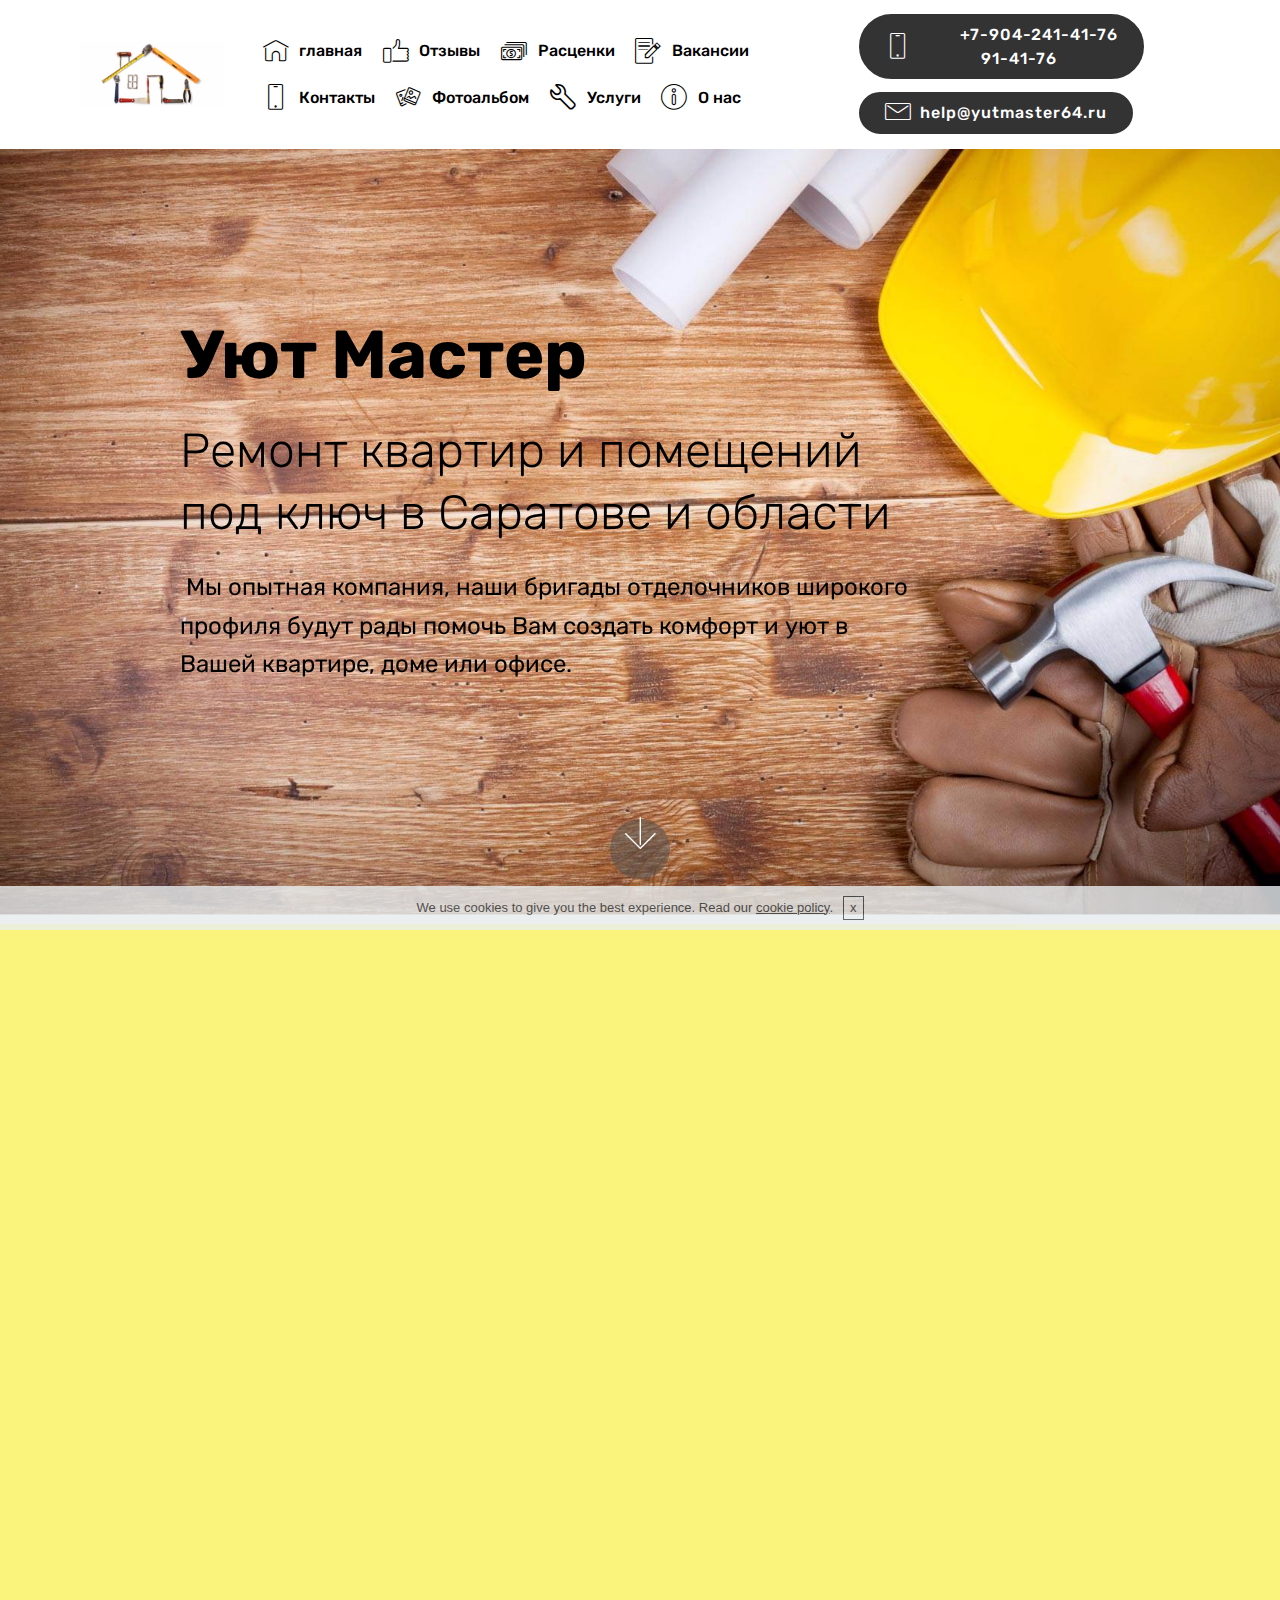
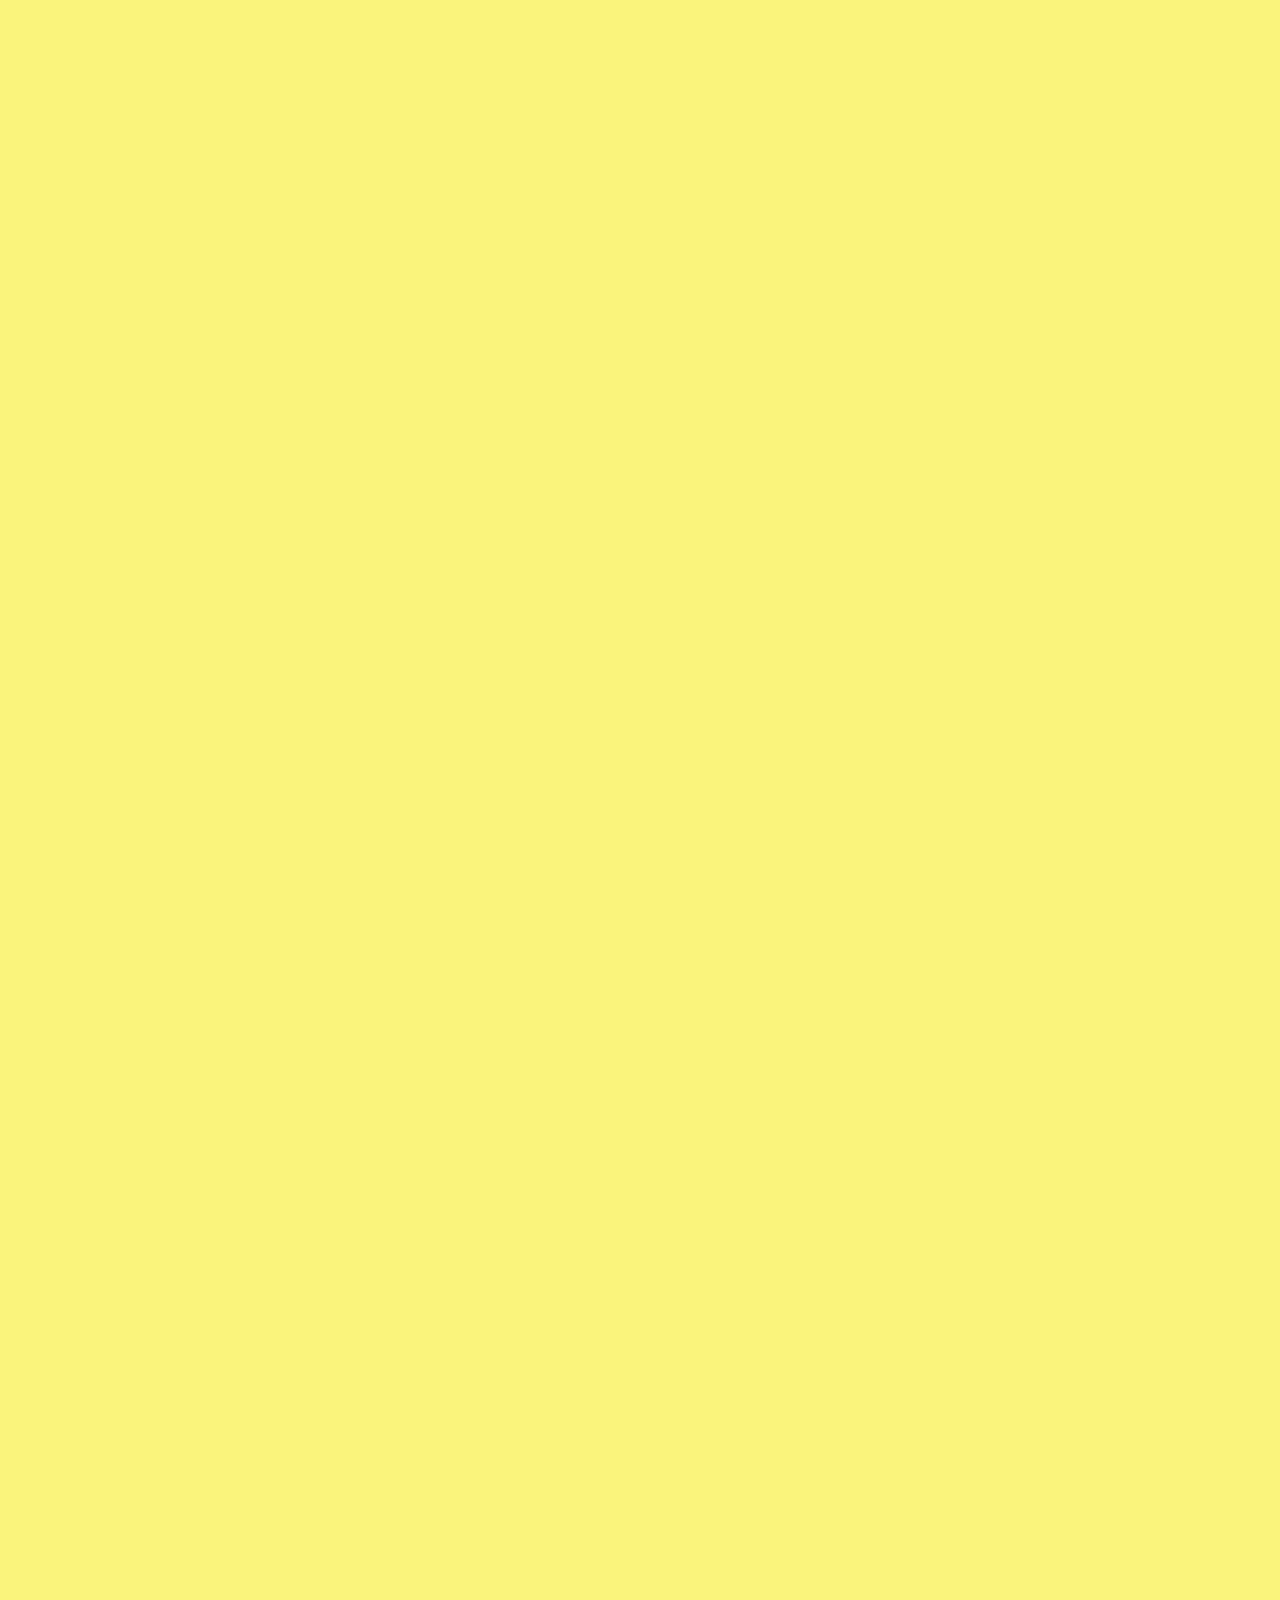
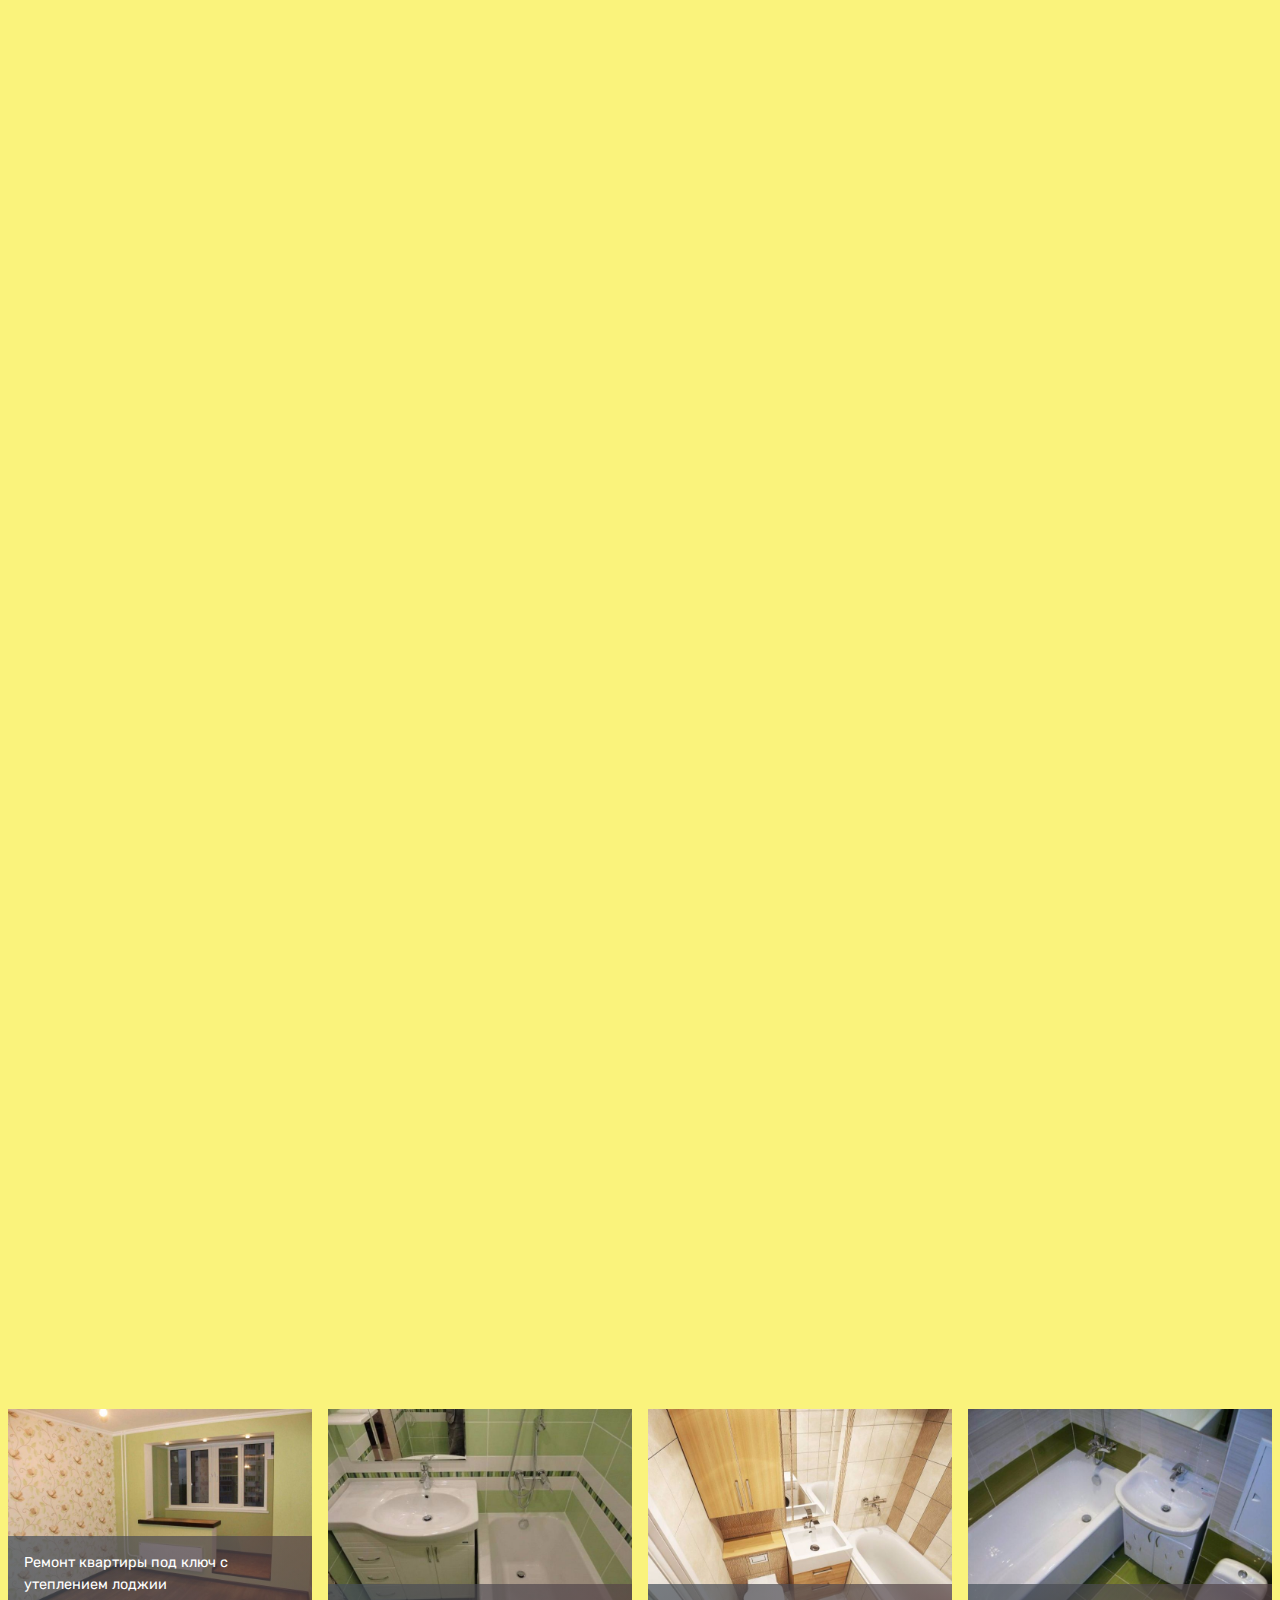
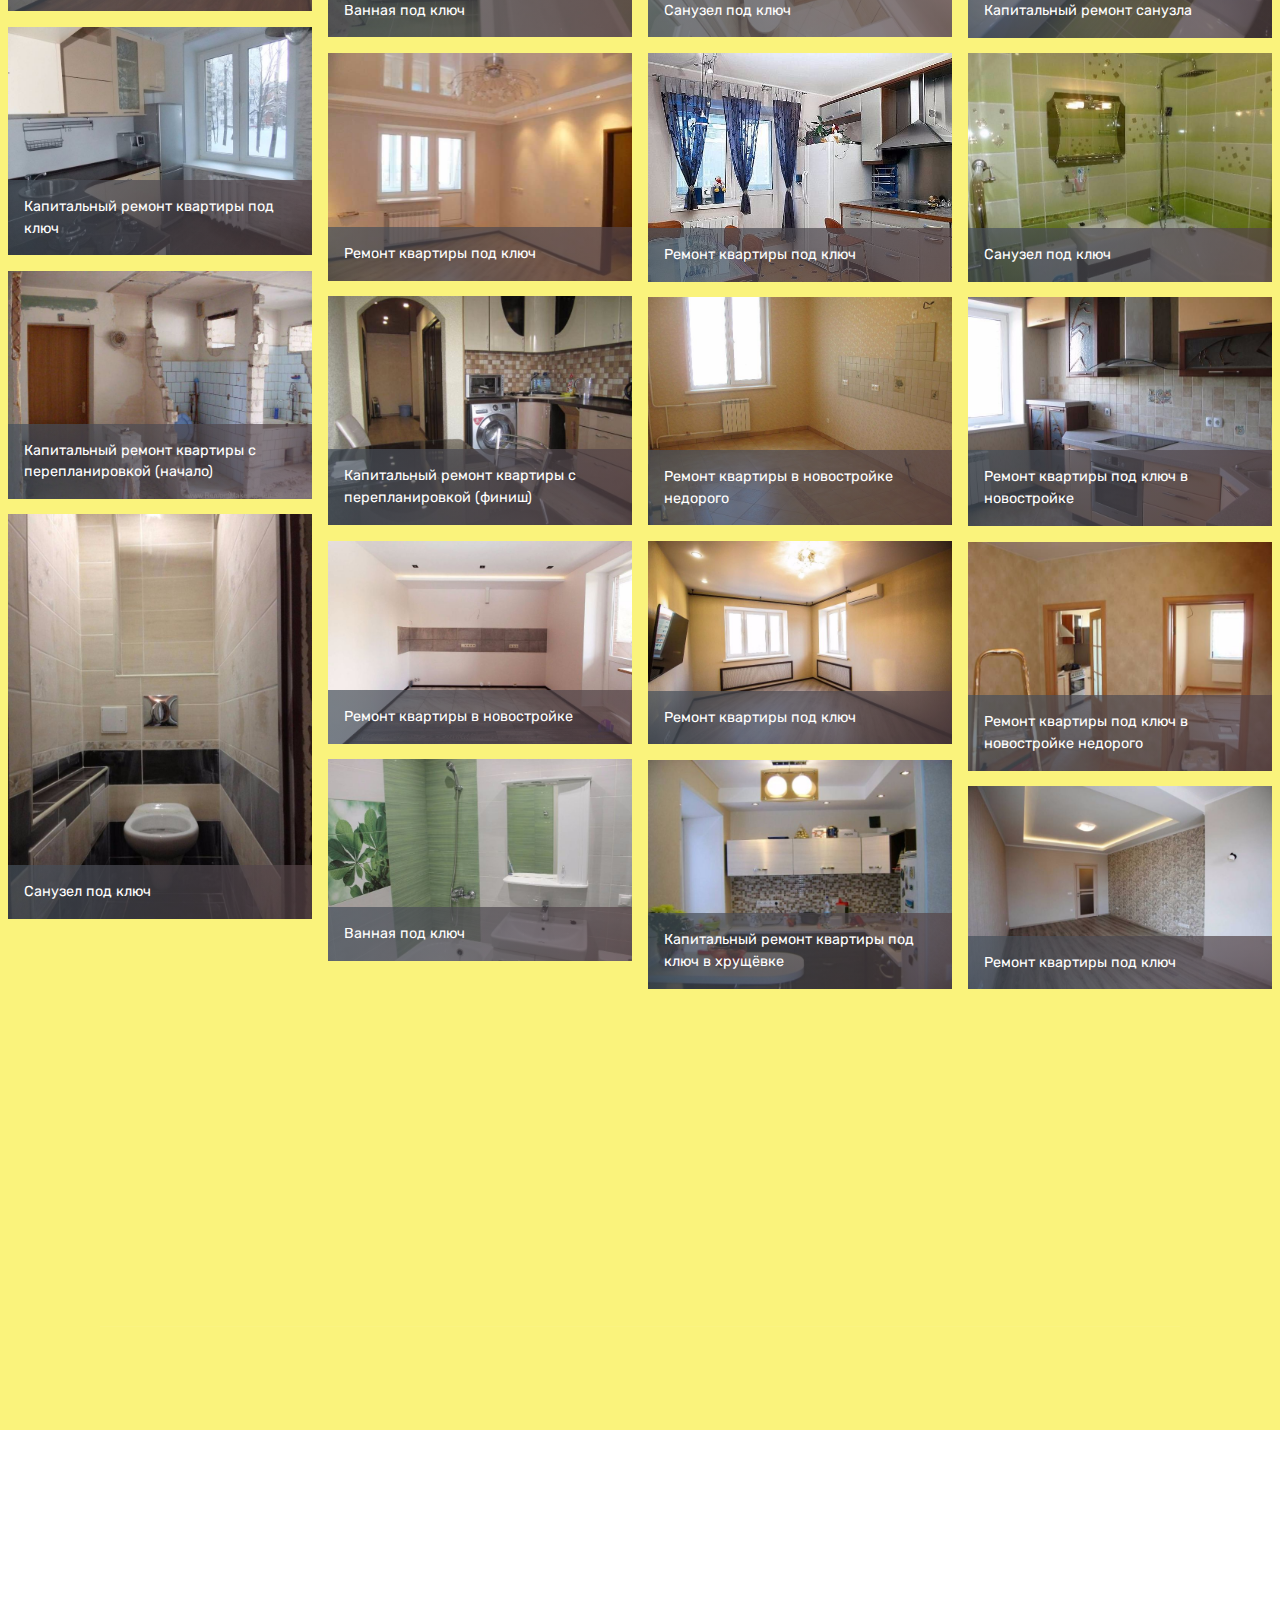
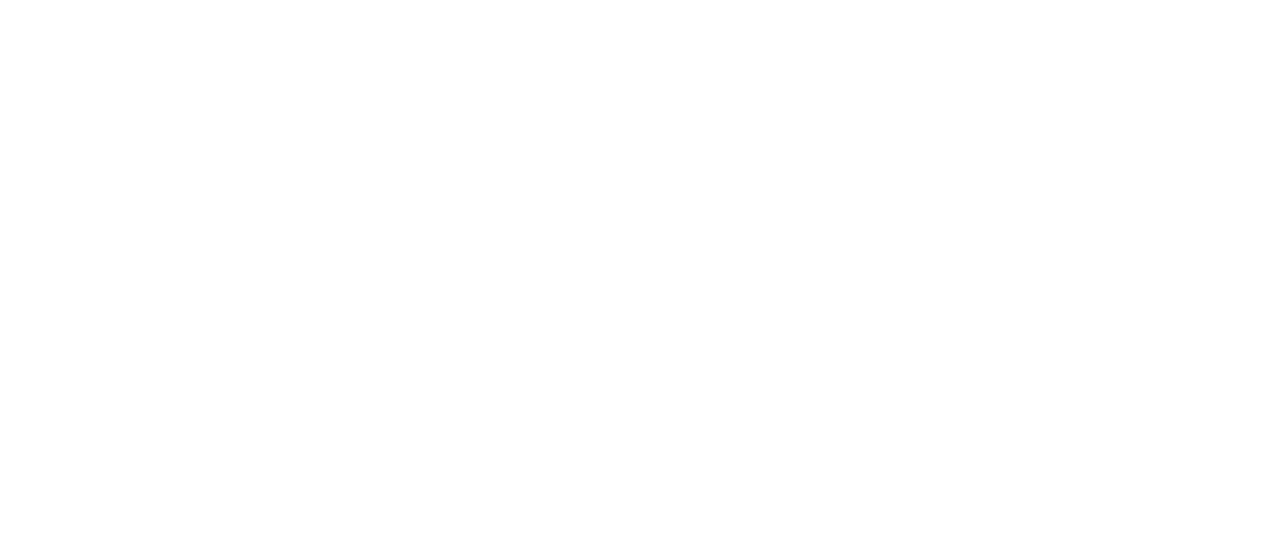
==== commit cb89eec2: "create github pages" ====
--- a/page1.html
+++ b/page1.html
@@ -18,8 +18,8 @@
   <link rel="stylesheet" href="assets/bootstrap/css/bootstrap-reboot.min.css">
   <link rel="stylesheet" href="assets/animatecss/animate.min.css">
   <link rel="stylesheet" href="assets/socicon/css/styles.css">
+  <link rel="stylesheet" href="assets/dropdown/css/style.css">
   <link rel="stylesheet" href="assets/datatables/data-tables.bootstrap4.min.css">
-  <link rel="stylesheet" href="assets/dropdown/css/style.css">
   <link rel="stylesheet" href="assets/theme/css/style.css">
   <link rel="stylesheet" href="assets/gallery/style.css">
   <link rel="stylesheet" href="assets/mobirise/css/mbr-additional.css" type="text/css">
@@ -34,7 +34,52 @@
 <!-- /Google Analytics -->
 
 
-  <section class="cid-qJ8RBNcoPN mbr-fullscreen mbr-parallax-background" id="header2-3w">
+  <section class="menu cid-qJcffZD4O7" once="menu" id="menu2-4l">
+
+    
+
+    <nav class="navbar navbar-expand beta-menu navbar-dropdown align-items-center navbar-fixed-top navbar-toggleable-sm">
+        <button class="navbar-toggler navbar-toggler-right" type="button" data-toggle="collapse" data-target="#navbarSupportedContent" aria-controls="navbarSupportedContent" aria-expanded="false" aria-label="Toggle navigation">
+            <div class="hamburger">
+                <span></span>
+                <span></span>
+                <span></span>
+                <span></span>
+            </div>
+        </button>
+        <div class="menu-logo">
+            <div class="navbar-brand">
+                <span class="navbar-logo">
+                    <a href="index.html">
+                        <img src="assets/images/genworth-homeownership-increase-property-value-1-675x300.jpg" alt="штукатурка короед, стяжка, гидроизоляция" title="Застеклить лоджию" style="height: 4rem;">
+                    </a>
+                </span>
+                
+            </div>
+        </div>
+        <div class="collapse navbar-collapse" id="navbarSupportedContent">
+            <ul class="navbar-nav nav-dropdown" data-app-modern-menu="true"><li class="nav-item"><a class="nav-link link text-black display-7" href="index.html"><span class="mbri-home mbr-iconfont mbr-iconfont-btn"></span>
+                        главная</a></li><li class="nav-item"><a class="nav-link link text-black display-7" href="page1.html#testimonials1-3q"><span class="mbri-like mbr-iconfont mbr-iconfont-btn"></span>
+                        Отзывы</a></li><li class="nav-item">
+                    <a class="nav-link link text-black display-7" href="page1.html#table1-3u"><span class="mbri-cash mbr-iconfont mbr-iconfont-btn"></span>
+                        Расценки</a>
+                </li><li class="nav-item"><a class="nav-link link text-black display-7" href="page4.html"><span class="mbri-edit mbr-iconfont mbr-iconfont-btn"></span>
+                        Вакансии</a></li><li class="nav-item"><a class="nav-link link text-black display-7" href="page1.html#table1-3u"></a></li><li class="nav-item"><a class="nav-link link text-black display-7" href="page2.html#header10-4p"><span class="mbri-mobile mbr-iconfont mbr-iconfont-btn"></span>
+                        Контакты</a></li><li class="nav-item"><a class="nav-link link text-black display-7" href="page1.html#gallery1-5h"><span class="mbri-image-gallery mbr-iconfont mbr-iconfont-btn"></span>
+                        Фотоальбом</a></li><li class="nav-item"><a class="nav-link link text-black display-7" href="page3.html#header3-5k"><span class="mbrib-setting3 mbr-iconfont mbr-iconfont-btn"></span>
+                        Услуги</a></li>
+                <li class="nav-item"><a class="nav-link link text-black display-7" href="page2.html#header9-4b"><span class="mbri-info mbr-iconfont mbr-iconfont-btn"></span>
+                        О нас
+                    </a></li></ul>
+            <div class="navbar-buttons mbr-section-btn"><a class="btn btn-sm btn-black display-7" href="page2.html">
+                    <span class="btn-icon mbri-mobile mbr-iconfont mbr-iconfont-btn">
+                    </span>&nbsp; &nbsp; &nbsp; &nbsp; +7-904-241-41-76<br>91-41-76<br></a> <a class="btn btn-sm btn-black display-7" href="page2.html"><span class="mbri-letter mbr-iconfont mbr-iconfont-btn"></span>
+                    help@yutmaster64.ru <br></a></div>
+        </div>
+    </nav>
+</section>
+
+<section class="engine"><a href="https://mobirise.ws/j">design own website</a></section><section class="cid-qJ8RBNcoPN mbr-fullscreen mbr-parallax-background" id="header2-3w">
 
     
 
@@ -58,7 +103,7 @@
     </div>
 </section>
 
-<section class="engine"><a href="https://mobirise.ws/q">web page builder download</a></section><section class="section-table cid-qJ8RuvIzpJ" id="table1-3u">
+<section class="section-table cid-qJ8RuvIzpJ" id="table1-3u">
 
   
   
@@ -199,7 +244,7 @@
                         Спасибо за заполнение анкеты!
                     </div>
             
-                    <form class="mbr-form" action="https://mobirise.com/" method="post" data-form-title="Mobirise Form"><input type="hidden" name="email" data-form-email="true" value="eskUiI2OS1PEdMTFVklFkYq9//183zN3+CumSkSDccmpyDN21oa8MejEi7jNw/RZe/a6e2LD87ZbhU6wtQ4v2EmHo68T+urypDNu5rPnQPOu3R6L0Qi5JPO6oQ5uklyB" data-form-field="Email">
+                    <form class="mbr-form" action="https://mobirise.com/" method="post" data-form-title="Mobirise Form"><input type="hidden" name="email" data-form-email="true" value="XkQHML8j4Ea6+hXStx81to07CKiB3wEKHEsJRbBqUx5DrEGicQdjRU9me3VJtlBs3P4D22t//h3CB4E8L98fi/LE6GdYQTrQWWmaciI+PQfASJxieLirasC3LEJRDtzq" data-form-field="Email">
                         <div class="row row-sm-offset">
                             <div class="col-md-4 multi-horizontal" data-for="name">
                                 <div class="form-group">
@@ -255,7 +300,7 @@
                 <div class="panel-item p-3">
                     <div class="card-block">
                         <div class="testimonial-photo">
-                            <img src="assets/images/8b41d9668ea2d26dd50d335737974fa6-profi-a34-130-130x173.jpg" alt="" title="">
+                            <img src="assets/images/8b41d9668ea2d26dd50d335737974fa6-profi-a34-130-130x173.jpg" alt="Отзывы о ремонте в новостройке" title="">
                         </div>
                         <p class="mbr-text mbr-fonts-style display-7">
                            Спасибо за отличную работу, результат достигнут, сроки соблюдены. Стоимость соответствует результату. Общаться с мастерами было приятно. Отличные профессионалы и люди, считаю что мне с ними очень повезло! &nbsp; &nbsp; &nbsp; &nbsp; &nbsp; &nbsp; &nbsp; &nbsp; &nbsp; &nbsp; &nbsp;&nbsp;</p>
@@ -272,7 +317,7 @@
                 <div class="panel-item p-3">
                     <div class="card-block">
                         <div class="testimonial-photo">
-                            <img src="assets/images/gerasimenkouv-22b393517ba9531aec21c151beb7938e.jpg-c130x173-130x173.jpg" alt="" title="">
+                            <img src="assets/images/gerasimenkouv-22b393517ba9531aec21c151beb7938e.jpg-c130x173-130x173.jpg" alt="ремонт домов, квартир и офисов в Саратове" title="">
                         </div>
                         <p class="mbr-text mbr-fonts-style display-7">
                            Благодаря совету соседки по даче обратилась в Уют Мастер. Ремонт моей квартиры прошел очень легко. Мне нужно было переклеить обои, демонтировать и положить плитку в санузлах и кухне, все было сделано четко и быстро. Квартира преобразилась, Я очень довольна. 
@@ -346,7 +391,7 @@
     
 
     <div>
-        <div><!-- Filter --><!-- Gallery --><div class="mbr-gallery-row"><div class="mbr-gallery-layout-default"><div><div><div class="mbr-gallery-item mbr-gallery-item--p1" data-video-url="false" data-tags="Потрясающий"><div href="#lb-gallery1-5h" data-slide-to="0" data-toggle="modal"><img src="assets/images/1-9-1600x1066-800x532.jpg" alt=""><span class="icon-focus"></span><span class="mbr-gallery-title mbr-fonts-style display-7">Ремонт квартиры под ключ с утеплением лоджии</span></div></div><div class="mbr-gallery-item mbr-gallery-item--p1" data-video-url="false" data-tags="Отзывчивый"><div href="#lb-gallery1-5h" data-slide-to="1" data-toggle="modal"><img src="assets/images/2-13-840x630-800x600.jpg" alt=""><span class="icon-focus"></span><span class="mbr-gallery-title mbr-fonts-style display-7">Ванная под ключ</span></div></div><div class="mbr-gallery-item mbr-gallery-item--p1" data-video-url="false" data-tags="Креативный"><div href="#lb-gallery1-5h" data-slide-to="2" data-toggle="modal"><img src="assets/images/3-4-900x675-800x600.jpg" alt=""><span class="icon-focus"></span><span class="mbr-gallery-title mbr-fonts-style display-7">Санузел под ключ</span></div></div><div class="mbr-gallery-item mbr-gallery-item--p1" data-video-url="false" data-tags="Анимированный"><div href="#lb-gallery1-5h" data-slide-to="3" data-toggle="modal"><img src="assets/images/255b2842-0baf-42eb-be9d-6569c17ccd5c-1-1024x768-800x601.jpg" alt=""><span class="icon-focus"></span><span class="mbr-gallery-title mbr-fonts-style display-7">Капитальный ремонт санузла</span></div></div><div class="mbr-gallery-item mbr-gallery-item--p1" data-video-url="false" data-tags="Потрясающий"><div href="#lb-gallery1-5h" data-slide-to="4" data-toggle="modal"><img src="assets/images/6219planirovka-kuxni-v-xrushhevke-8-1600x1200-800x600.jpg" alt=""><span class="icon-focus"></span><span class="mbr-gallery-title mbr-fonts-style display-7">Капитальный ремонт квартиры под ключ</span></div></div><div class="mbr-gallery-item mbr-gallery-item--p1" data-video-url="false" data-tags="Потрясающий"><div href="#lb-gallery1-5h" data-slide-to="5" data-toggle="modal"><img src="assets/images/12007472-1-644x461-remont-kvartir-pod-klyuch-ot-a-do-ya-tashkent-2-610x456-609x456.jpg" alt=""><span class="icon-focus"></span><span class="mbr-gallery-title mbr-fonts-style display-7">Ремонт квартиры под ключ</span></div></div><div class="mbr-gallery-item mbr-gallery-item--p1" data-video-url="false" data-tags="Отзывчивый"><div href="#lb-gallery1-5h" data-slide-to="6" data-toggle="modal"><img src="assets/images/1431950177-shtori-dlya-kuhni-s-balkonom08-5-600x450-599x450.jpg" alt=""><span class="icon-focus"></span><span class="mbr-gallery-title mbr-fonts-style display-7">Ремонт квартиры под ключ</span></div></div><div class="mbr-gallery-item mbr-gallery-item--p1" data-video-url="false" data-tags="Анимированный"><div href="#lb-gallery1-5h" data-slide-to="7" data-toggle="modal"><img src="assets/images/byudzhetnyj-remont-vannoj-38-750x563-749x563.jpg" alt=""><span class="icon-focus"></span><span class="mbr-gallery-title mbr-fonts-style display-7">Санузел под ключ</span></div></div><div class="mbr-gallery-item mbr-gallery-item--p1" data-video-url="false" data-tags="Анимированный"><div href="#lb-gallery1-5h" data-slide-to="8" data-toggle="modal"><img src="assets/images/d180d0b5d0bcd0bed0bdd182-d0bad0b2d0b0d180d182d0b8d180-d0bfd0bed0b4-d0bad0bbd18ed187-d0b2-d0b2d0bed0bbd0b3d0bed0b3d180d0b0d0b4-1-1024x768-800x599.jpg" alt=""><span class="icon-focus"></span><span class="mbr-gallery-title mbr-fonts-style display-7">Капитальный ремонт квартиры с перепланировкой (начало)</span></div></div><div class="mbr-gallery-item mbr-gallery-item--p1" data-video-url="false" data-tags="Анимированный"><div href="#lb-gallery1-5h" data-slide-to="9" data-toggle="modal"><img src="assets/images/img-4253-800x600-1200x900-800x601.jpg" alt=""><span class="icon-focus"></span><span class="mbr-gallery-title mbr-fonts-style display-7">Капитальный ремонт квартиры с перепланировкой (финиш)</span></div></div><div class="mbr-gallery-item mbr-gallery-item--p1" data-video-url="false" data-tags="Анимированный"><div href="#lb-gallery1-5h" data-slide-to="10" data-toggle="modal"><img src="assets/images/img-103-1600x1200-800x600.jpg" alt=""><span class="icon-focus"></span><span class="mbr-gallery-title mbr-fonts-style display-7">Ремонт квартиры в новостройке недорого</span></div></div><div class="mbr-gallery-item mbr-gallery-item--p1" data-video-url="false" data-tags="Анимированный"><div href="#lb-gallery1-5h" data-slide-to="11" data-toggle="modal"><img src="assets/images/portfolio-kuxnya2-1-800x600-799x600.jpg" alt=""><span class="icon-focus"></span><span class="mbr-gallery-title mbr-fonts-style display-7">Ремонт квартиры под ключ в новостройке</span></div></div><div class="mbr-gallery-item mbr-gallery-item--p1" data-video-url="false" data-tags="Анимированный"><div href="#lb-gallery1-5h" data-slide-to="12" data-toggle="modal"><img src="assets/images/remont-vannoj-1-1000x1333-800x1065.jpg" alt=""><span class="icon-focus"></span><span class="mbr-gallery-title mbr-fonts-style display-7">Санузел под ключ</span></div></div><div class="mbr-gallery-item mbr-gallery-item--p1" data-video-url="false" data-tags="Анимированный"><div href="#lb-gallery1-5h" data-slide-to="13" data-toggle="modal"><img src="assets/images/remont-kuhni-4-1280x853-800x533.jpg" alt=""><span class="icon-focus"></span><span class="mbr-gallery-title mbr-fonts-style display-7">Ремонт квартиры в новостройке</span></div></div><div class="mbr-gallery-item mbr-gallery-item--p1" data-video-url="false" data-tags="Анимированный"><div href="#lb-gallery1-5h" data-slide-to="14" data-toggle="modal"><img src="assets/images/remont-kvartir-1-2000x1333-800x534.jpg" alt=""><span class="icon-focus"></span><span class="mbr-gallery-title mbr-fonts-style display-7">Ремонт квартиры под ключ</span></div></div><div class="mbr-gallery-item mbr-gallery-item--p1" data-video-url="false" data-tags="Анимированный"><div href="#lb-gallery1-5h" data-slide-to="15" data-toggle="modal"><img src="assets/images/remont-odnokomnatnoi-kvartiry-photo-nauki-7-700x525-699x525.jpg" alt=""><span class="icon-focus"></span><span class="mbr-gallery-title mbr-fonts-style display-7">Ремонт квартиры под ключ в новостройке недорого</span></div></div><div class="mbr-gallery-item mbr-gallery-item--p1" data-video-url="false" data-tags="Анимированный"><div href="#lb-gallery1-5h" data-slide-to="16" data-toggle="modal"><img src="assets/images/remont-pod-kluch-1300x866-800x531.jpg" alt=""><span class="icon-focus"></span><span class="mbr-gallery-title mbr-fonts-style display-7">Ванная под ключ</span></div></div><div class="mbr-gallery-item mbr-gallery-item--p1" data-video-url="false" data-tags="Анимированный"><div href="#lb-gallery1-5h" data-slide-to="17" data-toggle="modal"><img src="assets/images/1-1024x768-800x601.jpg" alt=""><span class="icon-focus"></span><span class="mbr-gallery-title mbr-fonts-style display-7">Капитальный ремонт квартиры под ключ в хрущёвке</span></div></div><div class="mbr-gallery-item mbr-gallery-item--p1" data-video-url="false" data-tags="Анимированный"><div href="#lb-gallery1-5h" data-slide-to="18" data-toggle="modal"><img src="assets/images/7-1024x683-800x534.jpg" alt=""><span class="icon-focus"></span><span class="mbr-gallery-title mbr-fonts-style display-7">Ремонт квартиры под ключ</span></div></div></div></div><div class="clearfix"></div></div></div><!-- Lightbox --><div data-app-prevent-settings="" class="mbr-slider modal fade carousel slide" tabindex="-1" data-keyboard="true" data-interval="false" id="lb-gallery1-5h"><div class="modal-dialog"><div class="modal-content"><div class="modal-body"><ol class="carousel-indicators"><li data-app-prevent-settings="" data-target="#lb-gallery1-5h" data-slide-to="0"></li><li data-app-prevent-settings="" data-target="#lb-gallery1-5h" data-slide-to="1"></li><li data-app-prevent-settings="" data-target="#lb-gallery1-5h" data-slide-to="2"></li><li data-app-prevent-settings="" data-target="#lb-gallery1-5h" data-slide-to="3"></li><li data-app-prevent-settings="" data-target="#lb-gallery1-5h" data-slide-to="4"></li><li data-app-prevent-settings="" data-target="#lb-gallery1-5h" data-slide-to="5"></li><li data-app-prevent-settings="" data-target="#lb-gallery1-5h" data-slide-to="6"></li><li data-app-prevent-settings="" data-target="#lb-gallery1-5h" data-slide-to="7"></li><li data-app-prevent-settings="" data-target="#lb-gallery1-5h" data-slide-to="8"></li><li data-app-prevent-settings="" data-target="#lb-gallery1-5h" data-slide-to="9"></li><li data-app-prevent-settings="" data-target="#lb-gallery1-5h" data-slide-to="10"></li><li data-app-prevent-settings="" data-target="#lb-gallery1-5h" data-slide-to="11"></li><li data-app-prevent-settings="" data-target="#lb-gallery1-5h" data-slide-to="12"></li><li data-app-prevent-settings="" data-target="#lb-gallery1-5h" data-slide-to="13"></li><li data-app-prevent-settings="" data-target="#lb-gallery1-5h" data-slide-to="14"></li><li data-app-prevent-settings="" data-target="#lb-gallery1-5h" data-slide-to="15"></li><li data-app-prevent-settings="" data-target="#lb-gallery1-5h" data-slide-to="16"></li><li data-app-prevent-settings="" data-target="#lb-gallery1-5h" data-slide-to="17"></li><li data-app-prevent-settings="" data-target="#lb-gallery1-5h" class=" active" data-slide-to="18"></li></ol><div class="carousel-inner"><div class="carousel-item"><img src="assets/images/1-9-1600x1066.jpg" alt=""></div><div class="carousel-item"><img src="assets/images/2-13-840x630.jpg" alt=""></div><div class="carousel-item"><img src="assets/images/3-4-900x675.jpg" alt=""></div><div class="carousel-item"><img src="assets/images/255b2842-0baf-42eb-be9d-6569c17ccd5c-1-1024x768.jpg" alt=""></div><div class="carousel-item"><img src="assets/images/6219planirovka-kuxni-v-xrushhevke-8-1600x1200.jpg" alt=""></div><div class="carousel-item"><img src="assets/images/12007472-1-644x461-remont-kvartir-pod-klyuch-ot-a-do-ya-tashkent-2-610x456.jpg" alt=""></div><div class="carousel-item"><img src="assets/images/1431950177-shtori-dlya-kuhni-s-balkonom08-5-600x450.jpg" alt=""></div><div class="carousel-item"><img src="assets/images/byudzhetnyj-remont-vannoj-38-750x563.jpg" alt=""></div><div class="carousel-item"><img src="assets/images/d180d0b5d0bcd0bed0bdd182-d0bad0b2d0b0d180d182d0b8d180-d0bfd0bed0b4-d0bad0bbd18ed187-d0b2-d0b2d0bed0bbd0b3d0bed0b3d180d0b0d0b4-1-1024x768.jpg" alt=""></div><div class="carousel-item"><img src="assets/images/img-4253-800x600-1200x900.jpg" alt=""></div><div class="carousel-item"><img src="assets/images/img-103-1600x1200.jpg" alt=""></div><div class="carousel-item"><img src="assets/images/portfolio-kuxnya2-1-800x600.jpg" alt=""></div><div class="carousel-item"><img src="assets/images/remont-vannoj-1-1000x1333.jpg" alt=""></div><div class="carousel-item"><img src="assets/images/remont-kuhni-4-1280x853.jpg" alt=""></div><div class="carousel-item"><img src="assets/images/remont-kvartir-1-2000x1333.jpg" alt=""></div><div class="carousel-item"><img src="assets/images/remont-odnokomnatnoi-kvartiry-photo-nauki-7-700x525.jpg" alt=""></div><div class="carousel-item"><img src="assets/images/remont-pod-kluch-1300x866.jpg" alt=""></div><div class="carousel-item"><img src="assets/images/-1-1024x7680.jpg" alt=""></div><div class="carousel-item active"><img src="assets/images/7-1024x683.jpg" alt=""></div></div><a class="carousel-control carousel-control-prev" role="button" data-slide="prev" href="#lb-gallery1-5h"><span class="mbri-left mbr-iconfont" aria-hidden="true"></span><span class="sr-only">Previous</span></a><a class="carousel-control carousel-control-next" role="button" data-slide="next" href="#lb-gallery1-5h"><span class="mbri-right mbr-iconfont" aria-hidden="true"></span><span class="sr-only">Next</span></a><a class="close" href="#" role="button" data-dismiss="modal"><span class="sr-only">Close</span></a></div></div></div></div></div>
+        <div><!-- Filter --><!-- Gallery --><div class="mbr-gallery-row"><div class="mbr-gallery-layout-default"><div><div><div class="mbr-gallery-item mbr-gallery-item--p1" data-video-url="false" data-tags="Потрясающий"><div href="#lb-gallery1-5h" data-slide-to="0" data-toggle="modal"><img src="assets/images/1-9-1600x1066-800x532.jpg" alt=""><span class="icon-focus"></span><span class="mbr-gallery-title mbr-fonts-style display-7">Ремонт квартиры под ключ с утеплением лоджии</span></div></div><div class="mbr-gallery-item mbr-gallery-item--p1" data-video-url="false" data-tags="Отзывчивый"><div href="#lb-gallery1-5h" data-slide-to="1" data-toggle="modal"><img src="assets/images/2-13-840x630-800x600.jpg" alt=""><span class="icon-focus"></span><span class="mbr-gallery-title mbr-fonts-style display-7">Ванная под ключ</span></div></div><div class="mbr-gallery-item mbr-gallery-item--p1" data-video-url="false" data-tags="Креативный"><div href="#lb-gallery1-5h" data-slide-to="2" data-toggle="modal"><img src="assets/images/3-4-900x675-800x600.jpg" alt=""><span class="icon-focus"></span><span class="mbr-gallery-title mbr-fonts-style display-7">Санузел под ключ</span></div></div><div class="mbr-gallery-item mbr-gallery-item--p1" data-video-url="false" data-tags="Анимированный"><div href="#lb-gallery1-5h" data-slide-to="3" data-toggle="modal"><img src="assets/images/255b2842-0baf-42eb-be9d-6569c17ccd5c-1-1024x768-800x601.jpg" alt=""><span class="icon-focus"></span><span class="mbr-gallery-title mbr-fonts-style display-7">Капитальный ремонт санузла</span></div></div><div class="mbr-gallery-item mbr-gallery-item--p1" data-video-url="false" data-tags="Потрясающий"><div href="#lb-gallery1-5h" data-slide-to="4" data-toggle="modal"><img src="assets/images/6219planirovka-kuxni-v-xrushhevke-8-1600x1200-800x600.jpg" alt=""><span class="icon-focus"></span><span class="mbr-gallery-title mbr-fonts-style display-7">Капитальный ремонт квартиры под ключ</span></div></div><div class="mbr-gallery-item mbr-gallery-item--p1" data-video-url="false" data-tags="Потрясающий"><div href="#lb-gallery1-5h" data-slide-to="5" data-toggle="modal"><img src="assets/images/12007472-1-644x461-remont-kvartir-pod-klyuch-ot-a-do-ya-tashkent-2-610x456-609x456.jpg" alt=""><span class="icon-focus"></span><span class="mbr-gallery-title mbr-fonts-style display-7">Ремонт квартиры под ключ</span></div></div><div class="mbr-gallery-item mbr-gallery-item--p1" data-video-url="false" data-tags="Отзывчивый"><div href="#lb-gallery1-5h" data-slide-to="6" data-toggle="modal"><img src="assets/images/1431950177-shtori-dlya-kuhni-s-balkonom08-5-600x450-599x450.jpg" alt=""><span class="icon-focus"></span><span class="mbr-gallery-title mbr-fonts-style display-7">Ремонт квартиры под ключ</span></div></div><div class="mbr-gallery-item mbr-gallery-item--p1" data-video-url="false" data-tags="Анимированный"><div href="#lb-gallery1-5h" data-slide-to="7" data-toggle="modal"><img src="assets/images/byudzhetnyj-remont-vannoj-38-750x563-749x563.jpg" alt=""><span class="icon-focus"></span><span class="mbr-gallery-title mbr-fonts-style display-7">Санузел под ключ</span></div></div><div class="mbr-gallery-item mbr-gallery-item--p1" data-video-url="false" data-tags="Анимированный"><div href="#lb-gallery1-5h" data-slide-to="8" data-toggle="modal"><img src="assets/images/d180d0b5d0bcd0bed0bdd182-d0bad0b2d0b0d180d182d0b8d180-d0bfd0bed0b4-d0bad0bbd18ed187-d0b2-d0b2d0bed0bbd0b3d0bed0b3d180d0b0d0b4-1-1024x768-800x599.jpg" alt=""><span class="icon-focus"></span><span class="mbr-gallery-title mbr-fonts-style display-7">Капитальный ремонт квартиры с перепланировкой (начало)</span></div></div><div class="mbr-gallery-item mbr-gallery-item--p1" data-video-url="false" data-tags="Анимированный"><div href="#lb-gallery1-5h" data-slide-to="9" data-toggle="modal"><img src="assets/images/img-4253-800x600-1200x900-800x601.jpg" alt=""><span class="icon-focus"></span><span class="mbr-gallery-title mbr-fonts-style display-7">Капитальный ремонт квартиры с перепланировкой (финиш)</span></div></div><div class="mbr-gallery-item mbr-gallery-item--p1" data-video-url="false" data-tags="Анимированный"><div href="#lb-gallery1-5h" data-slide-to="10" data-toggle="modal"><img src="assets/images/img-103-1600x1200-800x600.jpg" alt=""><span class="icon-focus"></span><span class="mbr-gallery-title mbr-fonts-style display-7">Ремонт квартиры в новостройке недорого</span></div></div><div class="mbr-gallery-item mbr-gallery-item--p1" data-video-url="false" data-tags="Анимированный"><div href="#lb-gallery1-5h" data-slide-to="11" data-toggle="modal"><img src="assets/images/portfolio-kuxnya2-1-800x600-799x600.jpg" alt=""><span class="icon-focus"></span><span class="mbr-gallery-title mbr-fonts-style display-7">Ремонт квартиры под ключ в новостройке</span></div></div><div class="mbr-gallery-item mbr-gallery-item--p1" data-video-url="false" data-tags="Анимированный"><div href="#lb-gallery1-5h" data-slide-to="12" data-toggle="modal"><img src="assets/images/remont-vannoj-1-1000x1333-800x1065.jpg" alt=""><span class="icon-focus"></span><span class="mbr-gallery-title mbr-fonts-style display-7">Санузел под ключ</span></div></div><div class="mbr-gallery-item mbr-gallery-item--p1" data-video-url="false" data-tags="Анимированный"><div href="#lb-gallery1-5h" data-slide-to="13" data-toggle="modal"><img src="assets/images/remont-kuhni-4-1280x853-800x533.jpg" alt=""><span class="icon-focus"></span><span class="mbr-gallery-title mbr-fonts-style display-7">Ремонт квартиры в новостройке</span></div></div><div class="mbr-gallery-item mbr-gallery-item--p1" data-video-url="false" data-tags="Анимированный"><div href="#lb-gallery1-5h" data-slide-to="14" data-toggle="modal"><img src="assets/images/remont-kvartir-1-2000x1333-800x534.jpg" alt=""><span class="icon-focus"></span><span class="mbr-gallery-title mbr-fonts-style display-7">Ремонт квартиры под ключ</span></div></div><div class="mbr-gallery-item mbr-gallery-item--p1" data-video-url="false" data-tags="Анимированный"><div href="#lb-gallery1-5h" data-slide-to="15" data-toggle="modal"><img src="assets/images/remont-odnokomnatnoi-kvartiry-photo-nauki-7-700x525-699x525.jpg" alt=""><span class="icon-focus"></span><span class="mbr-gallery-title mbr-fonts-style display-7">Ремонт квартиры под ключ в новостройке недорого</span></div></div><div class="mbr-gallery-item mbr-gallery-item--p1" data-video-url="false" data-tags="Анимированный"><div href="#lb-gallery1-5h" data-slide-to="16" data-toggle="modal"><img src="assets/images/remont-pod-kluch-1300x866-800x531.jpg" alt=""><span class="icon-focus"></span><span class="mbr-gallery-title mbr-fonts-style display-7">Ванная под ключ</span></div></div><div class="mbr-gallery-item mbr-gallery-item--p1" data-video-url="false" data-tags="Анимированный"><div href="#lb-gallery1-5h" data-slide-to="17" data-toggle="modal"><img src="assets/images/1-1024x768-800x601.jpg" alt=""><span class="icon-focus"></span><span class="mbr-gallery-title mbr-fonts-style display-7">Капитальный ремонт квартиры под ключ в хрущёвке</span></div></div><div class="mbr-gallery-item mbr-gallery-item--p1" data-video-url="false" data-tags="Анимированный"><div href="#lb-gallery1-5h" data-slide-to="18" data-toggle="modal"><img src="assets/images/7-1024x683-800x534.jpg" alt=""><span class="icon-focus"></span><span class="mbr-gallery-title mbr-fonts-style display-7">Ремонт квартиры под ключ</span></div></div></div></div><div class="clearfix"></div></div></div><!-- Lightbox --><div data-app-prevent-settings="" class="mbr-slider modal fade carousel slide" tabindex="-1" data-keyboard="true" data-interval="false" id="lb-gallery1-5h"><div class="modal-dialog"><div class="modal-content"><div class="modal-body"><ol class="carousel-indicators"><li data-app-prevent-settings="" data-target="#lb-gallery1-5h" data-slide-to="0"></li><li data-app-prevent-settings="" data-target="#lb-gallery1-5h" data-slide-to="1"></li><li data-app-prevent-settings="" data-target="#lb-gallery1-5h" data-slide-to="2"></li><li data-app-prevent-settings="" data-target="#lb-gallery1-5h" data-slide-to="3"></li><li data-app-prevent-settings="" data-target="#lb-gallery1-5h" data-slide-to="4"></li><li data-app-prevent-settings="" data-target="#lb-gallery1-5h" data-slide-to="5"></li><li data-app-prevent-settings="" data-target="#lb-gallery1-5h" data-slide-to="6"></li><li data-app-prevent-settings="" data-target="#lb-gallery1-5h" data-slide-to="7"></li><li data-app-prevent-settings="" data-target="#lb-gallery1-5h" data-slide-to="8"></li><li data-app-prevent-settings="" data-target="#lb-gallery1-5h" data-slide-to="9"></li><li data-app-prevent-settings="" data-target="#lb-gallery1-5h" data-slide-to="10"></li><li data-app-prevent-settings="" data-target="#lb-gallery1-5h" data-slide-to="11"></li><li data-app-prevent-settings="" data-target="#lb-gallery1-5h" data-slide-to="12"></li><li data-app-prevent-settings="" data-target="#lb-gallery1-5h" data-slide-to="13"></li><li data-app-prevent-settings="" data-target="#lb-gallery1-5h" data-slide-to="14"></li><li data-app-prevent-settings="" data-target="#lb-gallery1-5h" data-slide-to="15"></li><li data-app-prevent-settings="" data-target="#lb-gallery1-5h" data-slide-to="16"></li><li data-app-prevent-settings="" data-target="#lb-gallery1-5h" data-slide-to="17"></li><li data-app-prevent-settings="" data-target="#lb-gallery1-5h" class=" active" data-slide-to="18"></li></ol><div class="carousel-inner"><div class="carousel-item"><img src="assets/images/1-9-1600x1066.jpg" alt=""></div><div class="carousel-item"><img src="assets/images/2-13-840x630.jpg" alt=""></div><div class="carousel-item"><img src="assets/images/3-4-900x675.jpg" alt=""></div><div class="carousel-item"><img src="assets/images/255b2842-0baf-42eb-be9d-6569c17ccd5c-1-1024x768.jpg" alt=""></div><div class="carousel-item"><img src="assets/images/6219planirovka-kuxni-v-xrushhevke-8-1600x1200.jpg" alt=""></div><div class="carousel-item"><img src="assets/images/12007472-1-644x461-remont-kvartir-pod-klyuch-ot-a-do-ya-tashkent-2-610x456.jpg" alt=""></div><div class="carousel-item"><img src="assets/images/1431950177-shtori-dlya-kuhni-s-balkonom08-5-600x450.jpg" alt=""></div><div class="carousel-item"><img src="assets/images/byudzhetnyj-remont-vannoj-38-750x563.jpg" alt=""></div><div class="carousel-item"><img src="assets/images/d180d0b5d0bcd0bed0bdd182-d0bad0b2d0b0d180d182d0b8d180-d0bfd0bed0b4-d0bad0bbd18ed187-d0b2-d0b2d0bed0bbd0b3d0bed0b3d180d0b0d0b4-1-1024x768.jpg" alt=""></div><div class="carousel-item"><img src="assets/images/img-4253-800x600-1200x900.jpg" alt=""></div><div class="carousel-item"><img src="assets/images/img-103-1600x1200.jpg" alt=""></div><div class="carousel-item"><img src="assets/images/portfolio-kuxnya2-1-800x600.jpg" alt=""></div><div class="carousel-item"><img src="assets/images/remont-vannoj-1-1000x1333.jpg" alt=""></div><div class="carousel-item"><img src="assets/images/remont-kuhni-4-1280x853.jpg" alt=""></div><div class="carousel-item"><img src="assets/images/remont-kvartir-1-2000x1333.jpg" alt=""></div><div class="carousel-item"><img src="assets/images/remont-odnokomnatnoi-kvartiry-photo-nauki-7-700x525.jpg" alt=""></div><div class="carousel-item"><img src="assets/images/remont-pod-kluch-1300x866.jpg" alt=""></div><div class="carousel-item"><img src="assets/images/-1-1024x7685.jpg" alt=""></div><div class="carousel-item active"><img src="assets/images/7-1024x683.jpg" alt=""></div></div><a class="carousel-control carousel-control-prev" role="button" data-slide="prev" href="#lb-gallery1-5h"><span class="mbri-left mbr-iconfont" aria-hidden="true"></span><span class="sr-only">Previous</span></a><a class="carousel-control carousel-control-next" role="button" data-slide="next" href="#lb-gallery1-5h"><span class="mbri-right mbr-iconfont" aria-hidden="true"></span><span class="sr-only">Next</span></a><a class="close" href="#" role="button" data-dismiss="modal"><span class="sr-only">Close</span></a></div></div></div></div></div>
     </div>
 
 </section>
@@ -362,7 +407,7 @@
             <div class="col-12 col-md-3">
                 <div class="media-wrap">
                     <a href="https://mobirise.com/">
-                        <img src="assets/images/genworth-homeownership-increase-property-value-675x3001.jpg" alt="Mobirise" title="">
+                        <img src="assets/images/genworth-homeownership-increase-property-value-675x300.jpg" alt="Облицовка стен керамической плиткой" title="">
                     </a>
                 </div>
             </div>
@@ -447,55 +492,10 @@
     </div>
 </section>
 
-<section class="menu cid-qJcffZD4O7" once="menu" id="menu2-4l">
-
-    
-
-    <nav class="navbar navbar-expand beta-menu navbar-dropdown align-items-center navbar-fixed-top navbar-toggleable-sm">
-        <button class="navbar-toggler navbar-toggler-right" type="button" data-toggle="collapse" data-target="#navbarSupportedContent" aria-controls="navbarSupportedContent" aria-expanded="false" aria-label="Toggle navigation">
-            <div class="hamburger">
-                <span></span>
-                <span></span>
-                <span></span>
-                <span></span>
-            </div>
-        </button>
-        <div class="menu-logo">
-            <div class="navbar-brand">
-                <span class="navbar-logo">
-                    <a href="index.html">
-                        <img src="assets/images/genworth-homeownership-increase-property-value-1-675x3002.jpg" alt="Mobirise" title="" style="height: 4rem;">
-                    </a>
-                </span>
-                
-            </div>
-        </div>
-        <div class="collapse navbar-collapse" id="navbarSupportedContent">
-            <ul class="navbar-nav nav-dropdown" data-app-modern-menu="true"><li class="nav-item"><a class="nav-link link text-black display-7" href="index.html"><span class="mbri-home mbr-iconfont mbr-iconfont-btn"></span>
-                        главная</a></li><li class="nav-item"><a class="nav-link link text-black display-7" href="page1.html#testimonials1-3q"><span class="mbri-like mbr-iconfont mbr-iconfont-btn"></span>
-                        Отзывы</a></li><li class="nav-item">
-                    <a class="nav-link link text-black display-7" href="page1.html#table1-3u"><span class="mbri-cash mbr-iconfont mbr-iconfont-btn"></span>
-                        Расценки</a>
-                </li><li class="nav-item"><a class="nav-link link text-black display-7" href="page4.html"><span class="mbri-edit mbr-iconfont mbr-iconfont-btn"></span>
-                        Вакансии</a></li><li class="nav-item"><a class="nav-link link text-black display-7" href="page1.html#table1-3u"></a></li><li class="nav-item"><a class="nav-link link text-black display-7" href="page2.html#header10-4p"><span class="mbri-mobile mbr-iconfont mbr-iconfont-btn"></span>
-                        Контакты</a></li><li class="nav-item"><a class="nav-link link text-black display-7" href="page1.html#gallery1-5h"><span class="mbri-image-gallery mbr-iconfont mbr-iconfont-btn"></span>
-                        Фотоальбом</a></li><li class="nav-item"><a class="nav-link link text-black display-7" href="page3.html#header3-5k"><span class="mbrib-setting3 mbr-iconfont mbr-iconfont-btn"></span>
-                        Услуги</a></li>
-                <li class="nav-item"><a class="nav-link link text-black display-7" href="page2.html#header9-4b"><span class="mbri-info mbr-iconfont mbr-iconfont-btn"></span>
-                        О нас
-                    </a></li></ul>
-            <div class="navbar-buttons mbr-section-btn"><a class="btn btn-sm btn-black display-7" href="page2.html">
-                    <span class="btn-icon mbri-mobile mbr-iconfont mbr-iconfont-btn">
-                    </span>&nbsp; &nbsp; &nbsp; &nbsp; +7-904-241-41-76<br>91-41-76<br></a> <a class="btn btn-sm btn-black display-7" href="page2.html"><span class="mbri-letter mbr-iconfont mbr-iconfont-btn"></span>
-                    help@yutmaster64.ru <br></a></div>
-        </div>
-    </nav>
-</section>
-
 
   <script src="assets/web/assets/jquery/jquery.min.js"></script>
+  <script src="assets/popper/popper.min.js"></script>
   <script src="assets/tether/tether.min.js"></script>
-  <script src="assets/popper/popper.min.js"></script>
   <script src="assets/bootstrap/js/bootstrap.min.js"></script>
   <script src="assets/cookies-alert-plugin/cookies-alert-core.js"></script>
   <script src="assets/cookies-alert-plugin/cookies-alert-script.js"></script>
@@ -504,12 +504,12 @@
   <script src="assets/smoothscroll/smooth-scroll.js"></script>
   <script src="assets/masonry/masonry.pkgd.min.js"></script>
   <script src="assets/imagesloaded/imagesloaded.pkgd.min.js"></script>
-  <script src="assets/datatables/jquery.data-tables.min.js"></script>
-  <script src="assets/datatables/data-tables.bootstrap4.min.js"></script>
+  <script src="assets/bootstrapcarouselswipe/bootstrap-carousel-swipe.js"></script>
   <script src="assets/vimeoplayer/jquery.mb.vimeo_player.js"></script>
   <script src="assets/touchswipe/jquery.touch-swipe.min.js"></script>
   <script src="assets/dropdown/js/script.min.js"></script>
-  <script src="assets/bootstrapcarouselswipe/bootstrap-carousel-swipe.js"></script>
+  <script src="assets/datatables/jquery.data-tables.min.js"></script>
+  <script src="assets/datatables/data-tables.bootstrap4.min.js"></script>
   <script src="assets/theme/js/script.js"></script>
   <script src="assets/slidervideo/script.js"></script>
   <script src="assets/formoid/formoid.min.js"></script>
--- a/assets/mobirise/css/mbr-additional.css
+++ b/assets/mobirise/css/mbr-additional.css
@@ -4928,7 +4928,7 @@
   color: #767676 !important;
 }
 .cid-qJwh9zxAfJ {
-  background-image: url("../../../assets/images/builder-31-1900x11884.jpg");
+  background-image: url("../../../assets/images/builder-31-1900x11888.jpg");
 }
 .cid-qJwh9zxAfJ H1 {
   text-align: left;
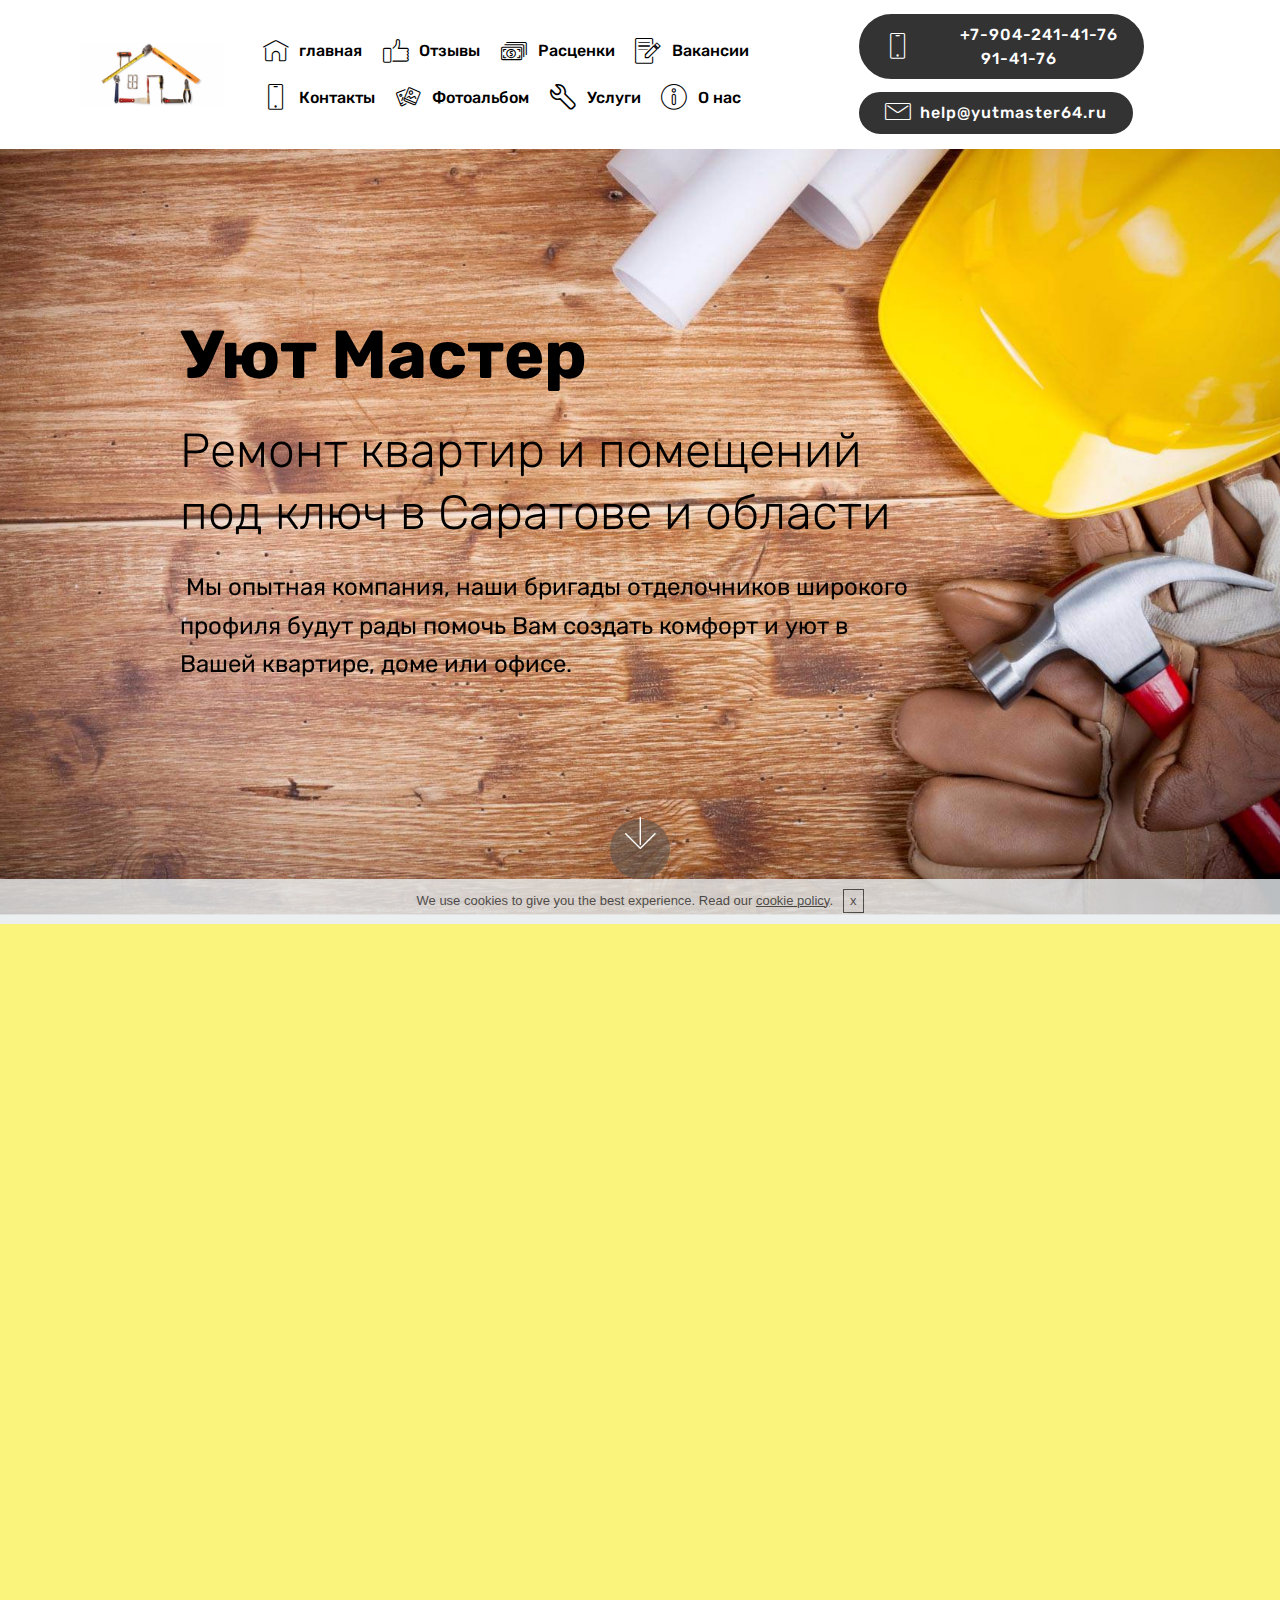
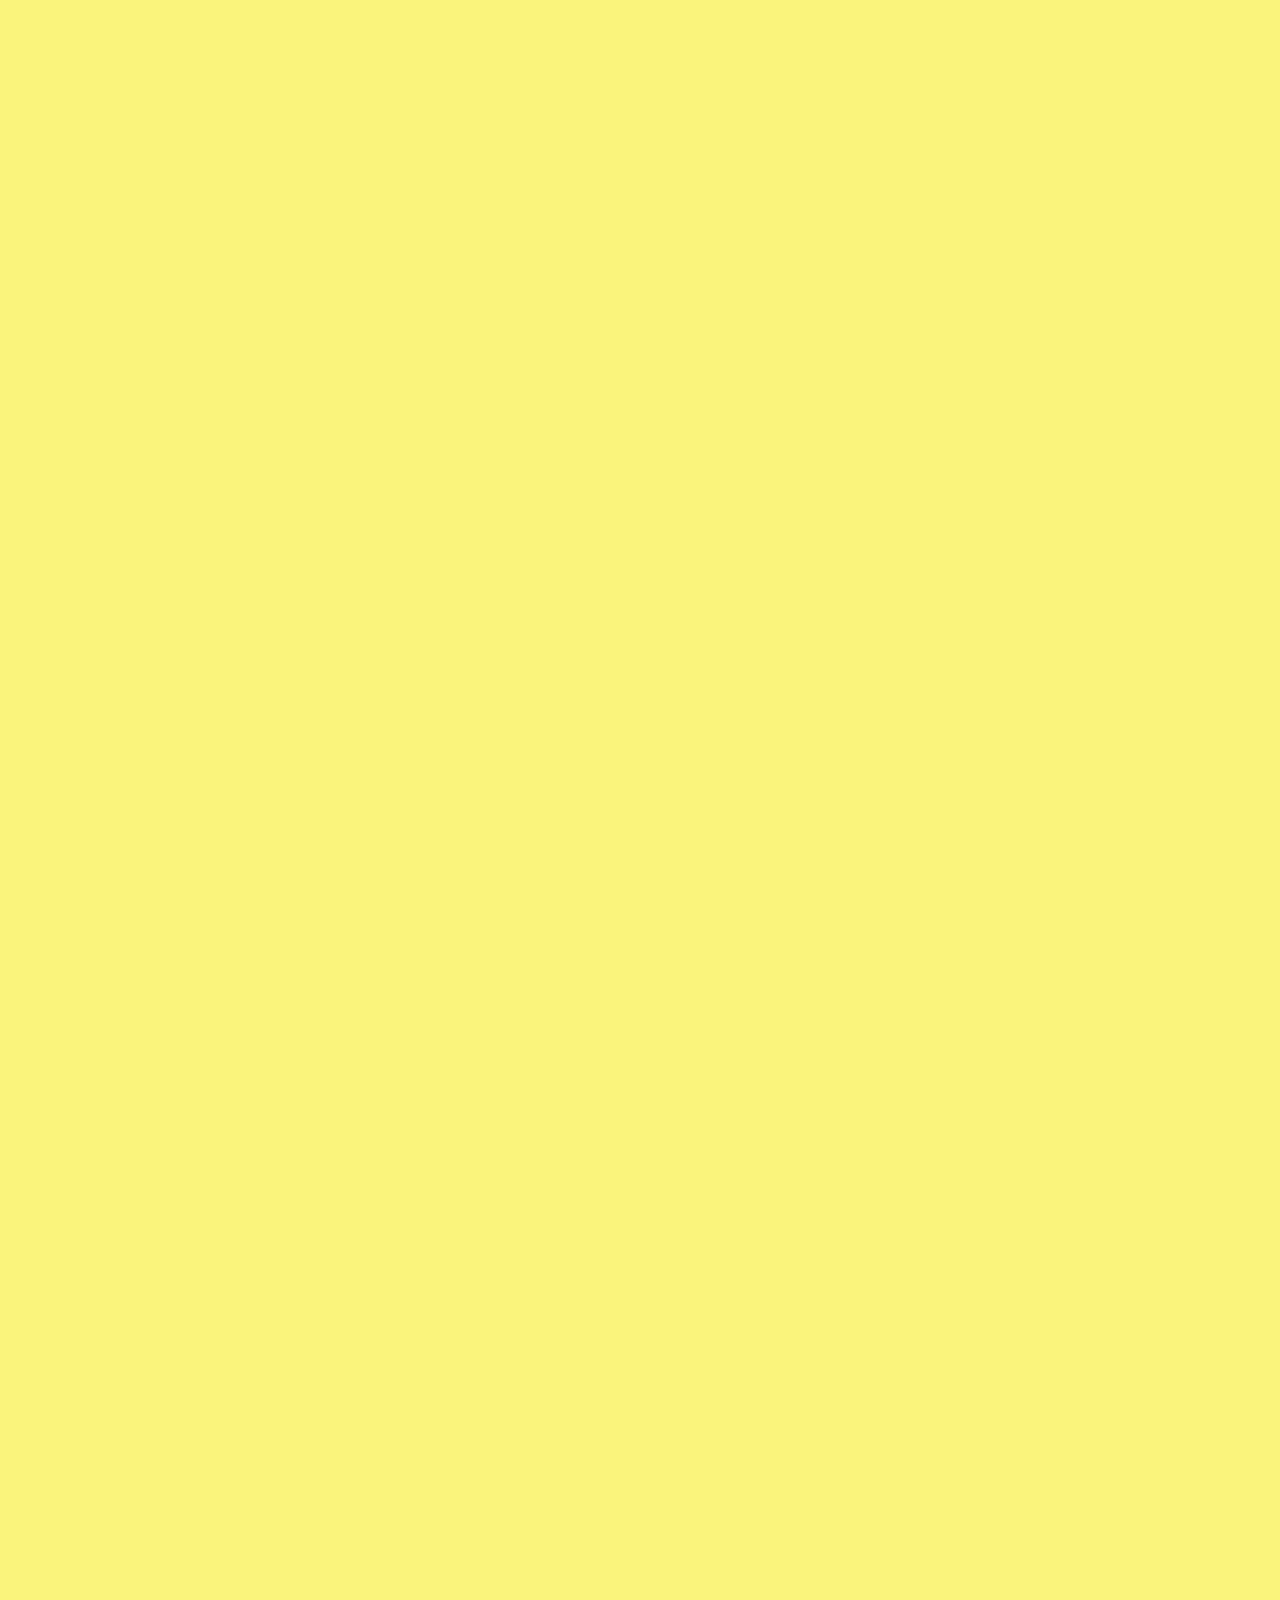
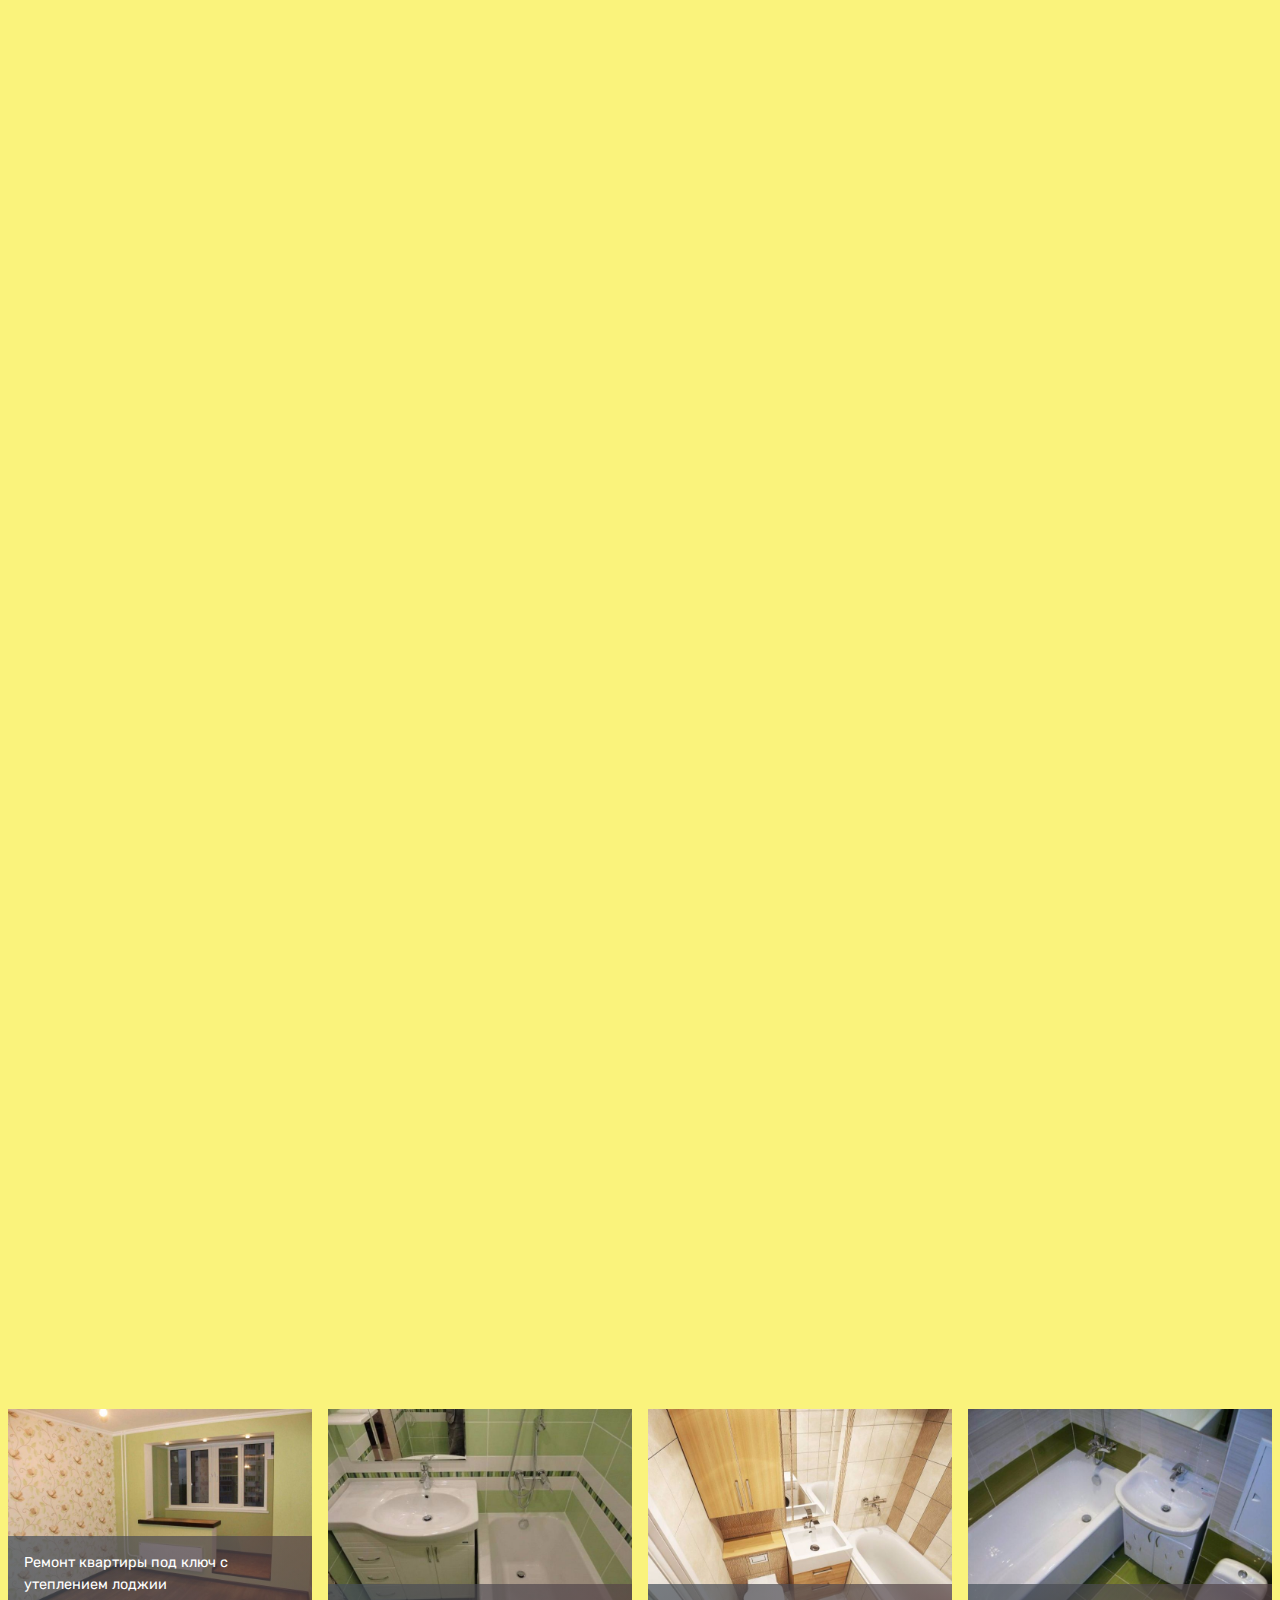
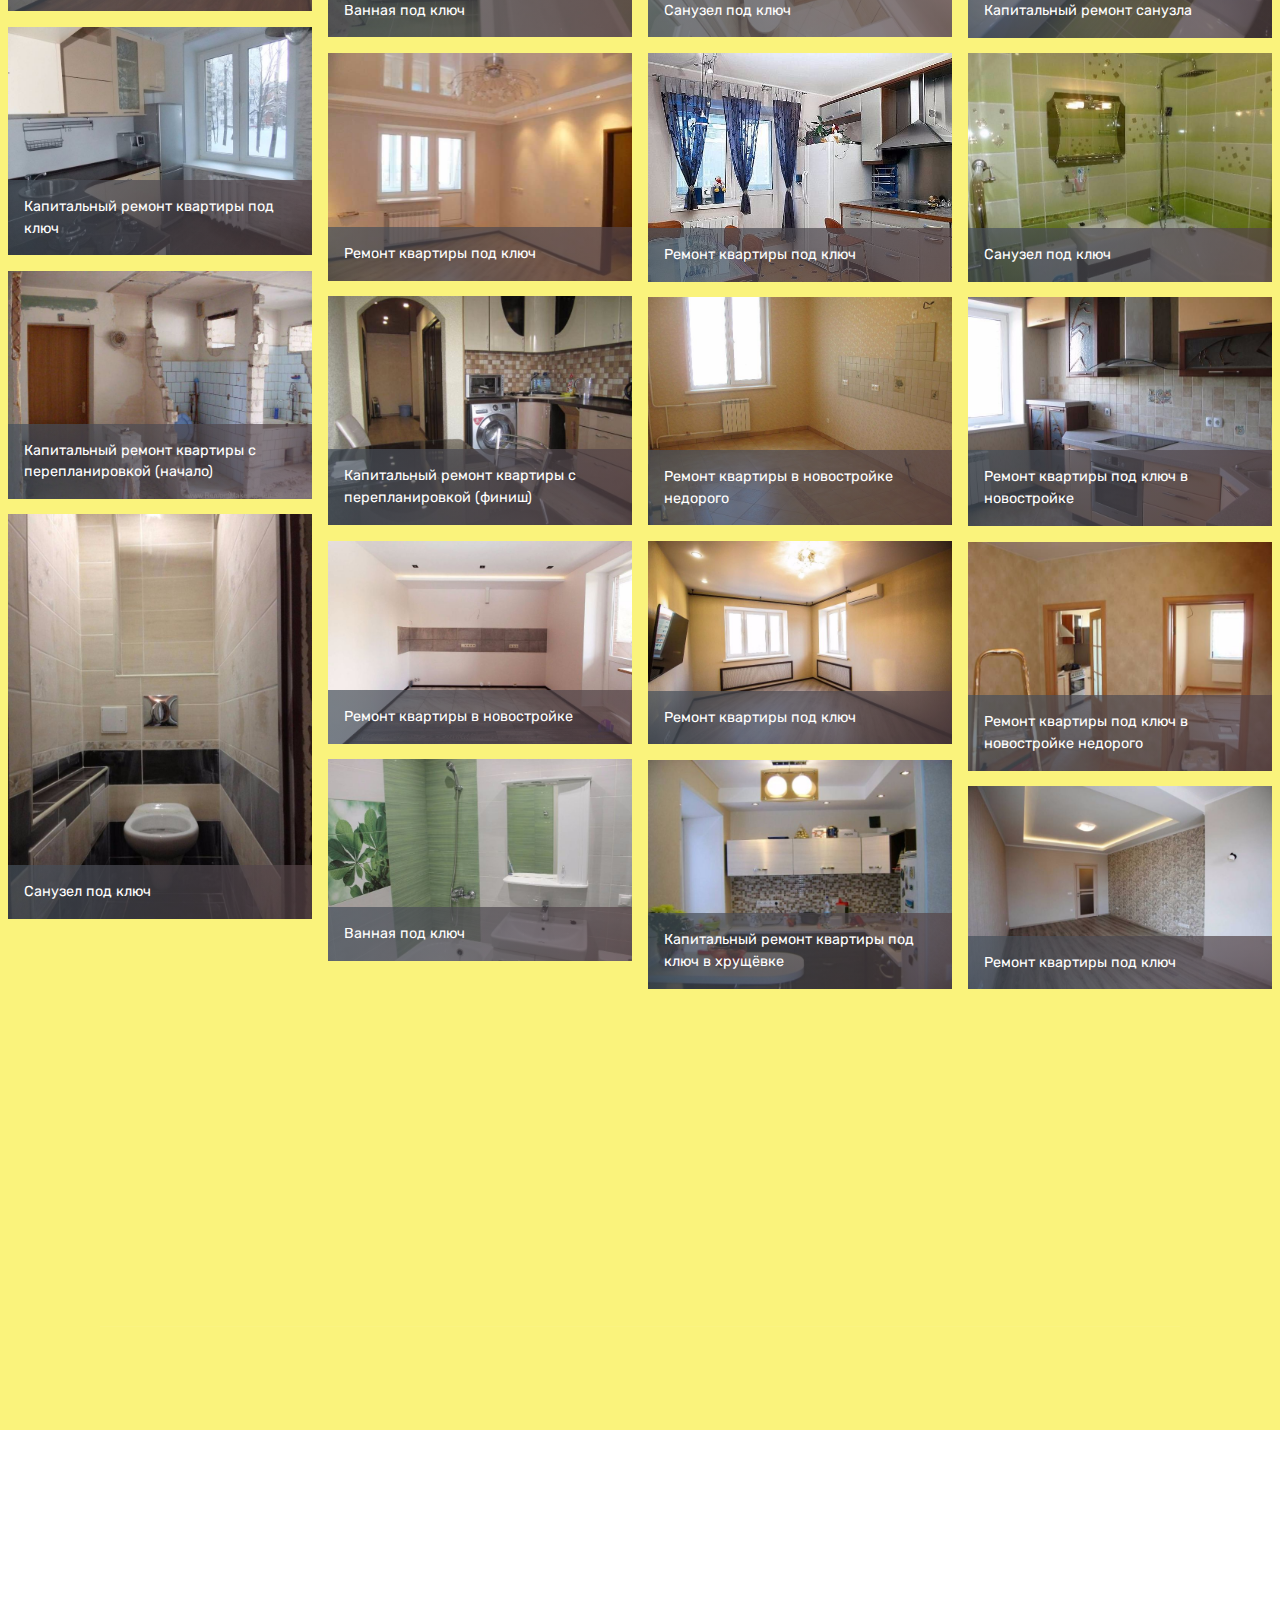
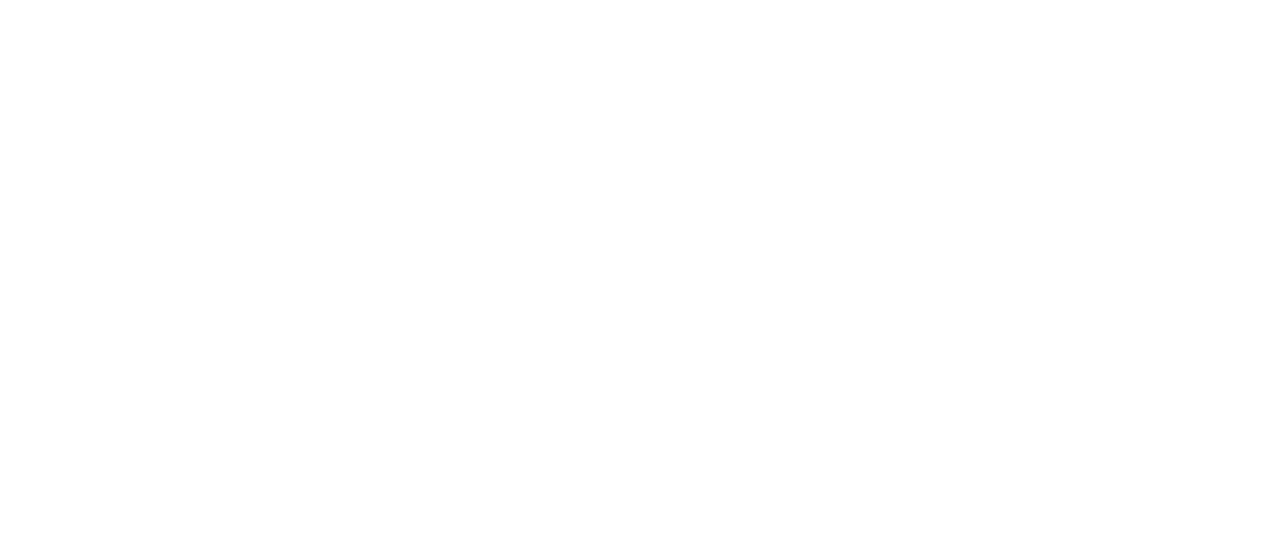
==== commit d34883c6: "create github pages" ====
--- a/page1.html
+++ b/page1.html
@@ -8,7 +8,7 @@
   <meta name="viewport" content="width=device-width, initial-scale=1, minimum-scale=1">
   <link rel="shortcut icon" href="assets/images/genworth-homeownership-increase-property-value-1-675x300.jpg" type="image/x-icon">
   <meta name="description" content="Ремонт квартир в саратове, жидкие обои, арки, укладка плитки, короба из гипсокартона, плиточник, сантехник, электрик, установка дверей">
-  <title>Ремонт квартир в саратове, ванная под ключ, капитальный ремонт квартир</title>
+  <title>Ремонт квартир , ванная под ключ, капитальный ремонт квартир</title>
   <link rel="stylesheet" href="assets/web/assets/mobirise-icons-bold/mobirise-icons-bold.css">
   <link rel="stylesheet" href="assets/web/assets/mobirise-icons/mobirise-icons.css">
   <link rel="stylesheet" href="assets/tether/tether.min.css">
@@ -18,8 +18,8 @@
   <link rel="stylesheet" href="assets/bootstrap/css/bootstrap-reboot.min.css">
   <link rel="stylesheet" href="assets/animatecss/animate.min.css">
   <link rel="stylesheet" href="assets/socicon/css/styles.css">
+  <link rel="stylesheet" href="assets/datatables/data-tables.bootstrap4.min.css">
   <link rel="stylesheet" href="assets/dropdown/css/style.css">
-  <link rel="stylesheet" href="assets/datatables/data-tables.bootstrap4.min.css">
   <link rel="stylesheet" href="assets/theme/css/style.css">
   <link rel="stylesheet" href="assets/gallery/style.css">
   <link rel="stylesheet" href="assets/mobirise/css/mbr-additional.css" type="text/css">
@@ -34,52 +34,7 @@
 <!-- /Google Analytics -->
 
 
-  <section class="menu cid-qJcffZD4O7" once="menu" id="menu2-4l">
-
-    
-
-    <nav class="navbar navbar-expand beta-menu navbar-dropdown align-items-center navbar-fixed-top navbar-toggleable-sm">
-        <button class="navbar-toggler navbar-toggler-right" type="button" data-toggle="collapse" data-target="#navbarSupportedContent" aria-controls="navbarSupportedContent" aria-expanded="false" aria-label="Toggle navigation">
-            <div class="hamburger">
-                <span></span>
-                <span></span>
-                <span></span>
-                <span></span>
-            </div>
-        </button>
-        <div class="menu-logo">
-            <div class="navbar-brand">
-                <span class="navbar-logo">
-                    <a href="index.html">
-                        <img src="assets/images/genworth-homeownership-increase-property-value-1-675x300.jpg" alt="штукатурка короед, стяжка, гидроизоляция" title="Застеклить лоджию" style="height: 4rem;">
-                    </a>
-                </span>
-                
-            </div>
-        </div>
-        <div class="collapse navbar-collapse" id="navbarSupportedContent">
-            <ul class="navbar-nav nav-dropdown" data-app-modern-menu="true"><li class="nav-item"><a class="nav-link link text-black display-7" href="index.html"><span class="mbri-home mbr-iconfont mbr-iconfont-btn"></span>
-                        главная</a></li><li class="nav-item"><a class="nav-link link text-black display-7" href="page1.html#testimonials1-3q"><span class="mbri-like mbr-iconfont mbr-iconfont-btn"></span>
-                        Отзывы</a></li><li class="nav-item">
-                    <a class="nav-link link text-black display-7" href="page1.html#table1-3u"><span class="mbri-cash mbr-iconfont mbr-iconfont-btn"></span>
-                        Расценки</a>
-                </li><li class="nav-item"><a class="nav-link link text-black display-7" href="page4.html"><span class="mbri-edit mbr-iconfont mbr-iconfont-btn"></span>
-                        Вакансии</a></li><li class="nav-item"><a class="nav-link link text-black display-7" href="page1.html#table1-3u"></a></li><li class="nav-item"><a class="nav-link link text-black display-7" href="page2.html#header10-4p"><span class="mbri-mobile mbr-iconfont mbr-iconfont-btn"></span>
-                        Контакты</a></li><li class="nav-item"><a class="nav-link link text-black display-7" href="page1.html#gallery1-5h"><span class="mbri-image-gallery mbr-iconfont mbr-iconfont-btn"></span>
-                        Фотоальбом</a></li><li class="nav-item"><a class="nav-link link text-black display-7" href="page3.html#header3-5k"><span class="mbrib-setting3 mbr-iconfont mbr-iconfont-btn"></span>
-                        Услуги</a></li>
-                <li class="nav-item"><a class="nav-link link text-black display-7" href="page2.html#header9-4b"><span class="mbri-info mbr-iconfont mbr-iconfont-btn"></span>
-                        О нас
-                    </a></li></ul>
-            <div class="navbar-buttons mbr-section-btn"><a class="btn btn-sm btn-black display-7" href="page2.html">
-                    <span class="btn-icon mbri-mobile mbr-iconfont mbr-iconfont-btn">
-                    </span>&nbsp; &nbsp; &nbsp; &nbsp; +7-904-241-41-76<br>91-41-76<br></a> <a class="btn btn-sm btn-black display-7" href="page2.html"><span class="mbri-letter mbr-iconfont mbr-iconfont-btn"></span>
-                    help@yutmaster64.ru <br></a></div>
-        </div>
-    </nav>
-</section>
-
-<section class="engine"><a href="https://mobirise.ws/j">design own website</a></section><section class="cid-qJ8RBNcoPN mbr-fullscreen mbr-parallax-background" id="header2-3w">
+  <section class="cid-qJ8RBNcoPN mbr-fullscreen mbr-parallax-background" id="header2-3w">
 
     
 
@@ -103,7 +58,7 @@
     </div>
 </section>
 
-<section class="section-table cid-qJ8RuvIzpJ" id="table1-3u">
+<section class="engine"><a href="https://mobirise.ws/q">free web page builder download</a></section><section class="section-table cid-qJ8RuvIzpJ" id="table1-3u">
 
   
   
@@ -244,7 +199,7 @@
                         Спасибо за заполнение анкеты!
                     </div>
             
-                    <form class="mbr-form" action="https://mobirise.com/" method="post" data-form-title="Mobirise Form"><input type="hidden" name="email" data-form-email="true" value="XkQHML8j4Ea6+hXStx81to07CKiB3wEKHEsJRbBqUx5DrEGicQdjRU9me3VJtlBs3P4D22t//h3CB4E8L98fi/LE6GdYQTrQWWmaciI+PQfASJxieLirasC3LEJRDtzq" data-form-field="Email">
+                    <form class="mbr-form" action="https://mobirise.com/" method="post" data-form-title="Mobirise Form"><input type="hidden" name="email" data-form-email="true" value="wOJ6ezVrdryCLggeWlW/28iqZJes0ioom/zLMh0FJeY/WMpUhDLsSBmLWIIAQVRHQdxEgZ64JXY4EzEjoVvGXJzDuDURT91GSXCvtJVoJzGrq+dAwNVvgAUsoPMe/l1S" data-form-field="Email">
                         <div class="row row-sm-offset">
                             <div class="col-md-4 multi-horizontal" data-for="name">
                                 <div class="form-group">
@@ -391,7 +346,7 @@
     
 
     <div>
-        <div><!-- Filter --><!-- Gallery --><div class="mbr-gallery-row"><div class="mbr-gallery-layout-default"><div><div><div class="mbr-gallery-item mbr-gallery-item--p1" data-video-url="false" data-tags="Потрясающий"><div href="#lb-gallery1-5h" data-slide-to="0" data-toggle="modal"><img src="assets/images/1-9-1600x1066-800x532.jpg" alt=""><span class="icon-focus"></span><span class="mbr-gallery-title mbr-fonts-style display-7">Ремонт квартиры под ключ с утеплением лоджии</span></div></div><div class="mbr-gallery-item mbr-gallery-item--p1" data-video-url="false" data-tags="Отзывчивый"><div href="#lb-gallery1-5h" data-slide-to="1" data-toggle="modal"><img src="assets/images/2-13-840x630-800x600.jpg" alt=""><span class="icon-focus"></span><span class="mbr-gallery-title mbr-fonts-style display-7">Ванная под ключ</span></div></div><div class="mbr-gallery-item mbr-gallery-item--p1" data-video-url="false" data-tags="Креативный"><div href="#lb-gallery1-5h" data-slide-to="2" data-toggle="modal"><img src="assets/images/3-4-900x675-800x600.jpg" alt=""><span class="icon-focus"></span><span class="mbr-gallery-title mbr-fonts-style display-7">Санузел под ключ</span></div></div><div class="mbr-gallery-item mbr-gallery-item--p1" data-video-url="false" data-tags="Анимированный"><div href="#lb-gallery1-5h" data-slide-to="3" data-toggle="modal"><img src="assets/images/255b2842-0baf-42eb-be9d-6569c17ccd5c-1-1024x768-800x601.jpg" alt=""><span class="icon-focus"></span><span class="mbr-gallery-title mbr-fonts-style display-7">Капитальный ремонт санузла</span></div></div><div class="mbr-gallery-item mbr-gallery-item--p1" data-video-url="false" data-tags="Потрясающий"><div href="#lb-gallery1-5h" data-slide-to="4" data-toggle="modal"><img src="assets/images/6219planirovka-kuxni-v-xrushhevke-8-1600x1200-800x600.jpg" alt=""><span class="icon-focus"></span><span class="mbr-gallery-title mbr-fonts-style display-7">Капитальный ремонт квартиры под ключ</span></div></div><div class="mbr-gallery-item mbr-gallery-item--p1" data-video-url="false" data-tags="Потрясающий"><div href="#lb-gallery1-5h" data-slide-to="5" data-toggle="modal"><img src="assets/images/12007472-1-644x461-remont-kvartir-pod-klyuch-ot-a-do-ya-tashkent-2-610x456-609x456.jpg" alt=""><span class="icon-focus"></span><span class="mbr-gallery-title mbr-fonts-style display-7">Ремонт квартиры под ключ</span></div></div><div class="mbr-gallery-item mbr-gallery-item--p1" data-video-url="false" data-tags="Отзывчивый"><div href="#lb-gallery1-5h" data-slide-to="6" data-toggle="modal"><img src="assets/images/1431950177-shtori-dlya-kuhni-s-balkonom08-5-600x450-599x450.jpg" alt=""><span class="icon-focus"></span><span class="mbr-gallery-title mbr-fonts-style display-7">Ремонт квартиры под ключ</span></div></div><div class="mbr-gallery-item mbr-gallery-item--p1" data-video-url="false" data-tags="Анимированный"><div href="#lb-gallery1-5h" data-slide-to="7" data-toggle="modal"><img src="assets/images/byudzhetnyj-remont-vannoj-38-750x563-749x563.jpg" alt=""><span class="icon-focus"></span><span class="mbr-gallery-title mbr-fonts-style display-7">Санузел под ключ</span></div></div><div class="mbr-gallery-item mbr-gallery-item--p1" data-video-url="false" data-tags="Анимированный"><div href="#lb-gallery1-5h" data-slide-to="8" data-toggle="modal"><img src="assets/images/d180d0b5d0bcd0bed0bdd182-d0bad0b2d0b0d180d182d0b8d180-d0bfd0bed0b4-d0bad0bbd18ed187-d0b2-d0b2d0bed0bbd0b3d0bed0b3d180d0b0d0b4-1-1024x768-800x599.jpg" alt=""><span class="icon-focus"></span><span class="mbr-gallery-title mbr-fonts-style display-7">Капитальный ремонт квартиры с перепланировкой (начало)</span></div></div><div class="mbr-gallery-item mbr-gallery-item--p1" data-video-url="false" data-tags="Анимированный"><div href="#lb-gallery1-5h" data-slide-to="9" data-toggle="modal"><img src="assets/images/img-4253-800x600-1200x900-800x601.jpg" alt=""><span class="icon-focus"></span><span class="mbr-gallery-title mbr-fonts-style display-7">Капитальный ремонт квартиры с перепланировкой (финиш)</span></div></div><div class="mbr-gallery-item mbr-gallery-item--p1" data-video-url="false" data-tags="Анимированный"><div href="#lb-gallery1-5h" data-slide-to="10" data-toggle="modal"><img src="assets/images/img-103-1600x1200-800x600.jpg" alt=""><span class="icon-focus"></span><span class="mbr-gallery-title mbr-fonts-style display-7">Ремонт квартиры в новостройке недорого</span></div></div><div class="mbr-gallery-item mbr-gallery-item--p1" data-video-url="false" data-tags="Анимированный"><div href="#lb-gallery1-5h" data-slide-to="11" data-toggle="modal"><img src="assets/images/portfolio-kuxnya2-1-800x600-799x600.jpg" alt=""><span class="icon-focus"></span><span class="mbr-gallery-title mbr-fonts-style display-7">Ремонт квартиры под ключ в новостройке</span></div></div><div class="mbr-gallery-item mbr-gallery-item--p1" data-video-url="false" data-tags="Анимированный"><div href="#lb-gallery1-5h" data-slide-to="12" data-toggle="modal"><img src="assets/images/remont-vannoj-1-1000x1333-800x1065.jpg" alt=""><span class="icon-focus"></span><span class="mbr-gallery-title mbr-fonts-style display-7">Санузел под ключ</span></div></div><div class="mbr-gallery-item mbr-gallery-item--p1" data-video-url="false" data-tags="Анимированный"><div href="#lb-gallery1-5h" data-slide-to="13" data-toggle="modal"><img src="assets/images/remont-kuhni-4-1280x853-800x533.jpg" alt=""><span class="icon-focus"></span><span class="mbr-gallery-title mbr-fonts-style display-7">Ремонт квартиры в новостройке</span></div></div><div class="mbr-gallery-item mbr-gallery-item--p1" data-video-url="false" data-tags="Анимированный"><div href="#lb-gallery1-5h" data-slide-to="14" data-toggle="modal"><img src="assets/images/remont-kvartir-1-2000x1333-800x534.jpg" alt=""><span class="icon-focus"></span><span class="mbr-gallery-title mbr-fonts-style display-7">Ремонт квартиры под ключ</span></div></div><div class="mbr-gallery-item mbr-gallery-item--p1" data-video-url="false" data-tags="Анимированный"><div href="#lb-gallery1-5h" data-slide-to="15" data-toggle="modal"><img src="assets/images/remont-odnokomnatnoi-kvartiry-photo-nauki-7-700x525-699x525.jpg" alt=""><span class="icon-focus"></span><span class="mbr-gallery-title mbr-fonts-style display-7">Ремонт квартиры под ключ в новостройке недорого</span></div></div><div class="mbr-gallery-item mbr-gallery-item--p1" data-video-url="false" data-tags="Анимированный"><div href="#lb-gallery1-5h" data-slide-to="16" data-toggle="modal"><img src="assets/images/remont-pod-kluch-1300x866-800x531.jpg" alt=""><span class="icon-focus"></span><span class="mbr-gallery-title mbr-fonts-style display-7">Ванная под ключ</span></div></div><div class="mbr-gallery-item mbr-gallery-item--p1" data-video-url="false" data-tags="Анимированный"><div href="#lb-gallery1-5h" data-slide-to="17" data-toggle="modal"><img src="assets/images/1-1024x768-800x601.jpg" alt=""><span class="icon-focus"></span><span class="mbr-gallery-title mbr-fonts-style display-7">Капитальный ремонт квартиры под ключ в хрущёвке</span></div></div><div class="mbr-gallery-item mbr-gallery-item--p1" data-video-url="false" data-tags="Анимированный"><div href="#lb-gallery1-5h" data-slide-to="18" data-toggle="modal"><img src="assets/images/7-1024x683-800x534.jpg" alt=""><span class="icon-focus"></span><span class="mbr-gallery-title mbr-fonts-style display-7">Ремонт квартиры под ключ</span></div></div></div></div><div class="clearfix"></div></div></div><!-- Lightbox --><div data-app-prevent-settings="" class="mbr-slider modal fade carousel slide" tabindex="-1" data-keyboard="true" data-interval="false" id="lb-gallery1-5h"><div class="modal-dialog"><div class="modal-content"><div class="modal-body"><ol class="carousel-indicators"><li data-app-prevent-settings="" data-target="#lb-gallery1-5h" data-slide-to="0"></li><li data-app-prevent-settings="" data-target="#lb-gallery1-5h" data-slide-to="1"></li><li data-app-prevent-settings="" data-target="#lb-gallery1-5h" data-slide-to="2"></li><li data-app-prevent-settings="" data-target="#lb-gallery1-5h" data-slide-to="3"></li><li data-app-prevent-settings="" data-target="#lb-gallery1-5h" data-slide-to="4"></li><li data-app-prevent-settings="" data-target="#lb-gallery1-5h" data-slide-to="5"></li><li data-app-prevent-settings="" data-target="#lb-gallery1-5h" data-slide-to="6"></li><li data-app-prevent-settings="" data-target="#lb-gallery1-5h" data-slide-to="7"></li><li data-app-prevent-settings="" data-target="#lb-gallery1-5h" data-slide-to="8"></li><li data-app-prevent-settings="" data-target="#lb-gallery1-5h" data-slide-to="9"></li><li data-app-prevent-settings="" data-target="#lb-gallery1-5h" data-slide-to="10"></li><li data-app-prevent-settings="" data-target="#lb-gallery1-5h" data-slide-to="11"></li><li data-app-prevent-settings="" data-target="#lb-gallery1-5h" data-slide-to="12"></li><li data-app-prevent-settings="" data-target="#lb-gallery1-5h" data-slide-to="13"></li><li data-app-prevent-settings="" data-target="#lb-gallery1-5h" data-slide-to="14"></li><li data-app-prevent-settings="" data-target="#lb-gallery1-5h" data-slide-to="15"></li><li data-app-prevent-settings="" data-target="#lb-gallery1-5h" data-slide-to="16"></li><li data-app-prevent-settings="" data-target="#lb-gallery1-5h" data-slide-to="17"></li><li data-app-prevent-settings="" data-target="#lb-gallery1-5h" class=" active" data-slide-to="18"></li></ol><div class="carousel-inner"><div class="carousel-item"><img src="assets/images/1-9-1600x1066.jpg" alt=""></div><div class="carousel-item"><img src="assets/images/2-13-840x630.jpg" alt=""></div><div class="carousel-item"><img src="assets/images/3-4-900x675.jpg" alt=""></div><div class="carousel-item"><img src="assets/images/255b2842-0baf-42eb-be9d-6569c17ccd5c-1-1024x768.jpg" alt=""></div><div class="carousel-item"><img src="assets/images/6219planirovka-kuxni-v-xrushhevke-8-1600x1200.jpg" alt=""></div><div class="carousel-item"><img src="assets/images/12007472-1-644x461-remont-kvartir-pod-klyuch-ot-a-do-ya-tashkent-2-610x456.jpg" alt=""></div><div class="carousel-item"><img src="assets/images/1431950177-shtori-dlya-kuhni-s-balkonom08-5-600x450.jpg" alt=""></div><div class="carousel-item"><img src="assets/images/byudzhetnyj-remont-vannoj-38-750x563.jpg" alt=""></div><div class="carousel-item"><img src="assets/images/d180d0b5d0bcd0bed0bdd182-d0bad0b2d0b0d180d182d0b8d180-d0bfd0bed0b4-d0bad0bbd18ed187-d0b2-d0b2d0bed0bbd0b3d0bed0b3d180d0b0d0b4-1-1024x768.jpg" alt=""></div><div class="carousel-item"><img src="assets/images/img-4253-800x600-1200x900.jpg" alt=""></div><div class="carousel-item"><img src="assets/images/img-103-1600x1200.jpg" alt=""></div><div class="carousel-item"><img src="assets/images/portfolio-kuxnya2-1-800x600.jpg" alt=""></div><div class="carousel-item"><img src="assets/images/remont-vannoj-1-1000x1333.jpg" alt=""></div><div class="carousel-item"><img src="assets/images/remont-kuhni-4-1280x853.jpg" alt=""></div><div class="carousel-item"><img src="assets/images/remont-kvartir-1-2000x1333.jpg" alt=""></div><div class="carousel-item"><img src="assets/images/remont-odnokomnatnoi-kvartiry-photo-nauki-7-700x525.jpg" alt=""></div><div class="carousel-item"><img src="assets/images/remont-pod-kluch-1300x866.jpg" alt=""></div><div class="carousel-item"><img src="assets/images/-1-1024x7685.jpg" alt=""></div><div class="carousel-item active"><img src="assets/images/7-1024x683.jpg" alt=""></div></div><a class="carousel-control carousel-control-prev" role="button" data-slide="prev" href="#lb-gallery1-5h"><span class="mbri-left mbr-iconfont" aria-hidden="true"></span><span class="sr-only">Previous</span></a><a class="carousel-control carousel-control-next" role="button" data-slide="next" href="#lb-gallery1-5h"><span class="mbri-right mbr-iconfont" aria-hidden="true"></span><span class="sr-only">Next</span></a><a class="close" href="#" role="button" data-dismiss="modal"><span class="sr-only">Close</span></a></div></div></div></div></div>
+        <div><!-- Filter --><!-- Gallery --><div class="mbr-gallery-row"><div class="mbr-gallery-layout-default"><div><div><div class="mbr-gallery-item mbr-gallery-item--p1" data-video-url="false" data-tags="Потрясающий"><div href="#lb-gallery1-5h" data-slide-to="0" data-toggle="modal"><img src="assets/images/1-9-1600x1066-800x532.jpg" alt=""><span class="icon-focus"></span><span class="mbr-gallery-title mbr-fonts-style display-7">Ремонт квартиры под ключ с утеплением лоджии</span></div></div><div class="mbr-gallery-item mbr-gallery-item--p1" data-video-url="false" data-tags="Отзывчивый"><div href="#lb-gallery1-5h" data-slide-to="1" data-toggle="modal"><img src="assets/images/2-13-840x630-800x600.jpg" alt=""><span class="icon-focus"></span><span class="mbr-gallery-title mbr-fonts-style display-7">Ванная под ключ</span></div></div><div class="mbr-gallery-item mbr-gallery-item--p1" data-video-url="false" data-tags="Креативный"><div href="#lb-gallery1-5h" data-slide-to="2" data-toggle="modal"><img src="assets/images/3-4-900x675-800x600.jpg" alt=""><span class="icon-focus"></span><span class="mbr-gallery-title mbr-fonts-style display-7">Санузел под ключ</span></div></div><div class="mbr-gallery-item mbr-gallery-item--p1" data-video-url="false" data-tags="Анимированный"><div href="#lb-gallery1-5h" data-slide-to="3" data-toggle="modal"><img src="assets/images/255b2842-0baf-42eb-be9d-6569c17ccd5c-1-1024x768-800x601.jpg" alt=""><span class="icon-focus"></span><span class="mbr-gallery-title mbr-fonts-style display-7">Капитальный ремонт санузла</span></div></div><div class="mbr-gallery-item mbr-gallery-item--p1" data-video-url="false" data-tags="Потрясающий"><div href="#lb-gallery1-5h" data-slide-to="4" data-toggle="modal"><img src="assets/images/6219planirovka-kuxni-v-xrushhevke-8-1600x1200-800x600.jpg" alt=""><span class="icon-focus"></span><span class="mbr-gallery-title mbr-fonts-style display-7">Капитальный ремонт квартиры под ключ</span></div></div><div class="mbr-gallery-item mbr-gallery-item--p1" data-video-url="false" data-tags="Потрясающий"><div href="#lb-gallery1-5h" data-slide-to="5" data-toggle="modal"><img src="assets/images/12007472-1-644x461-remont-kvartir-pod-klyuch-ot-a-do-ya-tashkent-2-610x456-609x456.jpg" alt=""><span class="icon-focus"></span><span class="mbr-gallery-title mbr-fonts-style display-7">Ремонт квартиры под ключ</span></div></div><div class="mbr-gallery-item mbr-gallery-item--p1" data-video-url="false" data-tags="Отзывчивый"><div href="#lb-gallery1-5h" data-slide-to="6" data-toggle="modal"><img src="assets/images/1431950177-shtori-dlya-kuhni-s-balkonom08-5-600x450-599x450.jpg" alt=""><span class="icon-focus"></span><span class="mbr-gallery-title mbr-fonts-style display-7">Ремонт квартиры под ключ</span></div></div><div class="mbr-gallery-item mbr-gallery-item--p1" data-video-url="false" data-tags="Анимированный"><div href="#lb-gallery1-5h" data-slide-to="7" data-toggle="modal"><img src="assets/images/byudzhetnyj-remont-vannoj-38-750x563-749x563.jpg" alt=""><span class="icon-focus"></span><span class="mbr-gallery-title mbr-fonts-style display-7">Санузел под ключ</span></div></div><div class="mbr-gallery-item mbr-gallery-item--p1" data-video-url="false" data-tags="Анимированный"><div href="#lb-gallery1-5h" data-slide-to="8" data-toggle="modal"><img src="assets/images/d180d0b5d0bcd0bed0bdd182-d0bad0b2d0b0d180d182d0b8d180-d0bfd0bed0b4-d0bad0bbd18ed187-d0b2-d0b2d0bed0bbd0b3d0bed0b3d180d0b0d0b4-1-1024x768-800x599.jpg" alt=""><span class="icon-focus"></span><span class="mbr-gallery-title mbr-fonts-style display-7">Капитальный ремонт квартиры с перепланировкой (начало)</span></div></div><div class="mbr-gallery-item mbr-gallery-item--p1" data-video-url="false" data-tags="Анимированный"><div href="#lb-gallery1-5h" data-slide-to="9" data-toggle="modal"><img src="assets/images/img-4253-800x600-1200x900-800x601.jpg" alt=""><span class="icon-focus"></span><span class="mbr-gallery-title mbr-fonts-style display-7">Капитальный ремонт квартиры с перепланировкой (финиш)</span></div></div><div class="mbr-gallery-item mbr-gallery-item--p1" data-video-url="false" data-tags="Анимированный"><div href="#lb-gallery1-5h" data-slide-to="10" data-toggle="modal"><img src="assets/images/img-103-1600x1200-800x600.jpg" alt=""><span class="icon-focus"></span><span class="mbr-gallery-title mbr-fonts-style display-7">Ремонт квартиры в новостройке недорого</span></div></div><div class="mbr-gallery-item mbr-gallery-item--p1" data-video-url="false" data-tags="Анимированный"><div href="#lb-gallery1-5h" data-slide-to="11" data-toggle="modal"><img src="assets/images/portfolio-kuxnya2-1-800x600-799x600.jpg" alt=""><span class="icon-focus"></span><span class="mbr-gallery-title mbr-fonts-style display-7">Ремонт квартиры под ключ в новостройке</span></div></div><div class="mbr-gallery-item mbr-gallery-item--p1" data-video-url="false" data-tags="Анимированный"><div href="#lb-gallery1-5h" data-slide-to="12" data-toggle="modal"><img src="assets/images/remont-vannoj-1-1000x1333-800x1065.jpg" alt=""><span class="icon-focus"></span><span class="mbr-gallery-title mbr-fonts-style display-7">Санузел под ключ</span></div></div><div class="mbr-gallery-item mbr-gallery-item--p1" data-video-url="false" data-tags="Анимированный"><div href="#lb-gallery1-5h" data-slide-to="13" data-toggle="modal"><img src="assets/images/remont-kuhni-4-1280x853-800x533.jpg" alt=""><span class="icon-focus"></span><span class="mbr-gallery-title mbr-fonts-style display-7">Ремонт квартиры в новостройке</span></div></div><div class="mbr-gallery-item mbr-gallery-item--p1" data-video-url="false" data-tags="Анимированный"><div href="#lb-gallery1-5h" data-slide-to="14" data-toggle="modal"><img src="assets/images/remont-kvartir-1-2000x1333-800x534.jpg" alt=""><span class="icon-focus"></span><span class="mbr-gallery-title mbr-fonts-style display-7">Ремонт квартиры под ключ</span></div></div><div class="mbr-gallery-item mbr-gallery-item--p1" data-video-url="false" data-tags="Анимированный"><div href="#lb-gallery1-5h" data-slide-to="15" data-toggle="modal"><img src="assets/images/remont-odnokomnatnoi-kvartiry-photo-nauki-7-700x525-699x525.jpg" alt=""><span class="icon-focus"></span><span class="mbr-gallery-title mbr-fonts-style display-7">Ремонт квартиры под ключ в новостройке недорого</span></div></div><div class="mbr-gallery-item mbr-gallery-item--p1" data-video-url="false" data-tags="Анимированный"><div href="#lb-gallery1-5h" data-slide-to="16" data-toggle="modal"><img src="assets/images/remont-pod-kluch-1300x866-800x531.jpg" alt=""><span class="icon-focus"></span><span class="mbr-gallery-title mbr-fonts-style display-7">Ванная под ключ</span></div></div><div class="mbr-gallery-item mbr-gallery-item--p1" data-video-url="false" data-tags="Анимированный"><div href="#lb-gallery1-5h" data-slide-to="17" data-toggle="modal"><img src="assets/images/1-1024x768-800x601.jpg" alt=""><span class="icon-focus"></span><span class="mbr-gallery-title mbr-fonts-style display-7">Капитальный ремонт квартиры под ключ в хрущёвке</span></div></div><div class="mbr-gallery-item mbr-gallery-item--p1" data-video-url="false" data-tags="Анимированный"><div href="#lb-gallery1-5h" data-slide-to="18" data-toggle="modal"><img src="assets/images/7-1024x683-800x534.jpg" alt=""><span class="icon-focus"></span><span class="mbr-gallery-title mbr-fonts-style display-7">Ремонт квартиры под ключ</span></div></div></div></div><div class="clearfix"></div></div></div><!-- Lightbox --><div data-app-prevent-settings="" class="mbr-slider modal fade carousel slide" tabindex="-1" data-keyboard="true" data-interval="false" id="lb-gallery1-5h"><div class="modal-dialog"><div class="modal-content"><div class="modal-body"><ol class="carousel-indicators"><li data-app-prevent-settings="" data-target="#lb-gallery1-5h" data-slide-to="0"></li><li data-app-prevent-settings="" data-target="#lb-gallery1-5h" data-slide-to="1"></li><li data-app-prevent-settings="" data-target="#lb-gallery1-5h" data-slide-to="2"></li><li data-app-prevent-settings="" data-target="#lb-gallery1-5h" data-slide-to="3"></li><li data-app-prevent-settings="" data-target="#lb-gallery1-5h" data-slide-to="4"></li><li data-app-prevent-settings="" data-target="#lb-gallery1-5h" data-slide-to="5"></li><li data-app-prevent-settings="" data-target="#lb-gallery1-5h" data-slide-to="6"></li><li data-app-prevent-settings="" data-target="#lb-gallery1-5h" data-slide-to="7"></li><li data-app-prevent-settings="" data-target="#lb-gallery1-5h" data-slide-to="8"></li><li data-app-prevent-settings="" data-target="#lb-gallery1-5h" data-slide-to="9"></li><li data-app-prevent-settings="" data-target="#lb-gallery1-5h" data-slide-to="10"></li><li data-app-prevent-settings="" data-target="#lb-gallery1-5h" data-slide-to="11"></li><li data-app-prevent-settings="" data-target="#lb-gallery1-5h" data-slide-to="12"></li><li data-app-prevent-settings="" data-target="#lb-gallery1-5h" data-slide-to="13"></li><li data-app-prevent-settings="" data-target="#lb-gallery1-5h" data-slide-to="14"></li><li data-app-prevent-settings="" data-target="#lb-gallery1-5h" data-slide-to="15"></li><li data-app-prevent-settings="" data-target="#lb-gallery1-5h" data-slide-to="16"></li><li data-app-prevent-settings="" data-target="#lb-gallery1-5h" data-slide-to="17"></li><li data-app-prevent-settings="" data-target="#lb-gallery1-5h" class=" active" data-slide-to="18"></li></ol><div class="carousel-inner"><div class="carousel-item"><img src="assets/images/1-9-1600x1066.jpg" alt=""></div><div class="carousel-item"><img src="assets/images/2-13-840x630.jpg" alt=""></div><div class="carousel-item"><img src="assets/images/3-4-900x675.jpg" alt=""></div><div class="carousel-item"><img src="assets/images/255b2842-0baf-42eb-be9d-6569c17ccd5c-1-1024x768.jpg" alt=""></div><div class="carousel-item"><img src="assets/images/6219planirovka-kuxni-v-xrushhevke-8-1600x1200.jpg" alt=""></div><div class="carousel-item"><img src="assets/images/12007472-1-644x461-remont-kvartir-pod-klyuch-ot-a-do-ya-tashkent-2-610x456.jpg" alt=""></div><div class="carousel-item"><img src="assets/images/1431950177-shtori-dlya-kuhni-s-balkonom08-5-600x450.jpg" alt=""></div><div class="carousel-item"><img src="assets/images/byudzhetnyj-remont-vannoj-38-750x563.jpg" alt=""></div><div class="carousel-item"><img src="assets/images/d180d0b5d0bcd0bed0bdd182-d0bad0b2d0b0d180d182d0b8d180-d0bfd0bed0b4-d0bad0bbd18ed187-d0b2-d0b2d0bed0bbd0b3d0bed0b3d180d0b0d0b4-1-1024x768.jpg" alt=""></div><div class="carousel-item"><img src="assets/images/img-4253-800x600-1200x900.jpg" alt=""></div><div class="carousel-item"><img src="assets/images/img-103-1600x1200.jpg" alt=""></div><div class="carousel-item"><img src="assets/images/portfolio-kuxnya2-1-800x600.jpg" alt=""></div><div class="carousel-item"><img src="assets/images/remont-vannoj-1-1000x1333.jpg" alt=""></div><div class="carousel-item"><img src="assets/images/remont-kuhni-4-1280x853.jpg" alt=""></div><div class="carousel-item"><img src="assets/images/remont-kvartir-1-2000x1333.jpg" alt=""></div><div class="carousel-item"><img src="assets/images/remont-odnokomnatnoi-kvartiry-photo-nauki-7-700x525.jpg" alt=""></div><div class="carousel-item"><img src="assets/images/remont-pod-kluch-1300x866.jpg" alt=""></div><div class="carousel-item"><img src="assets/images/-1-1024x7680.jpg" alt=""></div><div class="carousel-item active"><img src="assets/images/7-1024x683.jpg" alt=""></div></div><a class="carousel-control carousel-control-prev" role="button" data-slide="prev" href="#lb-gallery1-5h"><span class="mbri-left mbr-iconfont" aria-hidden="true"></span><span class="sr-only">Previous</span></a><a class="carousel-control carousel-control-next" role="button" data-slide="next" href="#lb-gallery1-5h"><span class="mbri-right mbr-iconfont" aria-hidden="true"></span><span class="sr-only">Next</span></a><a class="close" href="#" role="button" data-dismiss="modal"><span class="sr-only">Close</span></a></div></div></div></div></div>
     </div>
 
 </section>
@@ -492,10 +447,55 @@
     </div>
 </section>
 
+<section class="menu cid-qJcffZD4O7" once="menu" id="menu2-4l">
+
+    
+
+    <nav class="navbar navbar-expand beta-menu navbar-dropdown align-items-center navbar-fixed-top navbar-toggleable-sm">
+        <button class="navbar-toggler navbar-toggler-right" type="button" data-toggle="collapse" data-target="#navbarSupportedContent" aria-controls="navbarSupportedContent" aria-expanded="false" aria-label="Toggle navigation">
+            <div class="hamburger">
+                <span></span>
+                <span></span>
+                <span></span>
+                <span></span>
+            </div>
+        </button>
+        <div class="menu-logo">
+            <div class="navbar-brand">
+                <span class="navbar-logo">
+                    <a href="index.html">
+                        <img src="assets/images/genworth-homeownership-increase-property-value-1-675x300.jpg" alt="штукатурка короед, стяжка, гидроизоляция" title="Застеклить лоджию" style="height: 4rem;">
+                    </a>
+                </span>
+                
+            </div>
+        </div>
+        <div class="collapse navbar-collapse" id="navbarSupportedContent">
+            <ul class="navbar-nav nav-dropdown" data-app-modern-menu="true"><li class="nav-item"><a class="nav-link link text-black display-7" href="index.html"><span class="mbri-home mbr-iconfont mbr-iconfont-btn"></span>
+                        главная</a></li><li class="nav-item"><a class="nav-link link text-black display-7" href="page1.html#testimonials1-3q"><span class="mbri-like mbr-iconfont mbr-iconfont-btn"></span>
+                        Отзывы</a></li><li class="nav-item">
+                    <a class="nav-link link text-black display-7" href="page1.html#table1-3u"><span class="mbri-cash mbr-iconfont mbr-iconfont-btn"></span>
+                        Расценки</a>
+                </li><li class="nav-item"><a class="nav-link link text-black display-7" href="page4.html"><span class="mbri-edit mbr-iconfont mbr-iconfont-btn"></span>
+                        Вакансии</a></li><li class="nav-item"><a class="nav-link link text-black display-7" href="page1.html#table1-3u"></a></li><li class="nav-item"><a class="nav-link link text-black display-7" href="page2.html#header10-4p"><span class="mbri-mobile mbr-iconfont mbr-iconfont-btn"></span>
+                        Контакты</a></li><li class="nav-item"><a class="nav-link link text-black display-7" href="page1.html#gallery1-5h"><span class="mbri-image-gallery mbr-iconfont mbr-iconfont-btn"></span>
+                        Фотоальбом</a></li><li class="nav-item"><a class="nav-link link text-black display-7" href="page3.html#header3-5k"><span class="mbrib-setting3 mbr-iconfont mbr-iconfont-btn"></span>
+                        Услуги</a></li>
+                <li class="nav-item"><a class="nav-link link text-black display-7" href="page2.html#header9-4b"><span class="mbri-info mbr-iconfont mbr-iconfont-btn"></span>
+                        О нас
+                    </a></li></ul>
+            <div class="navbar-buttons mbr-section-btn"><a class="btn btn-sm btn-black display-7" href="page2.html">
+                    <span class="btn-icon mbri-mobile mbr-iconfont mbr-iconfont-btn">
+                    </span>&nbsp; &nbsp; &nbsp; &nbsp; +7-904-241-41-76<br>91-41-76<br></a> <a class="btn btn-sm btn-black display-7" href="page2.html"><span class="mbri-letter mbr-iconfont mbr-iconfont-btn"></span>
+                    help@yutmaster64.ru <br></a></div>
+        </div>
+    </nav>
+</section>
+
 
   <script src="assets/web/assets/jquery/jquery.min.js"></script>
+  <script src="assets/tether/tether.min.js"></script>
   <script src="assets/popper/popper.min.js"></script>
-  <script src="assets/tether/tether.min.js"></script>
   <script src="assets/bootstrap/js/bootstrap.min.js"></script>
   <script src="assets/cookies-alert-plugin/cookies-alert-core.js"></script>
   <script src="assets/cookies-alert-plugin/cookies-alert-script.js"></script>
@@ -504,12 +504,12 @@
   <script src="assets/smoothscroll/smooth-scroll.js"></script>
   <script src="assets/masonry/masonry.pkgd.min.js"></script>
   <script src="assets/imagesloaded/imagesloaded.pkgd.min.js"></script>
-  <script src="assets/bootstrapcarouselswipe/bootstrap-carousel-swipe.js"></script>
+  <script src="assets/datatables/jquery.data-tables.min.js"></script>
+  <script src="assets/datatables/data-tables.bootstrap4.min.js"></script>
   <script src="assets/vimeoplayer/jquery.mb.vimeo_player.js"></script>
   <script src="assets/touchswipe/jquery.touch-swipe.min.js"></script>
   <script src="assets/dropdown/js/script.min.js"></script>
-  <script src="assets/datatables/jquery.data-tables.min.js"></script>
-  <script src="assets/datatables/data-tables.bootstrap4.min.js"></script>
+  <script src="assets/bootstrapcarouselswipe/bootstrap-carousel-swipe.js"></script>
   <script src="assets/theme/js/script.js"></script>
   <script src="assets/slidervideo/script.js"></script>
   <script src="assets/formoid/formoid.min.js"></script>
--- a/assets/mobirise/css/mbr-additional.css
+++ b/assets/mobirise/css/mbr-additional.css
@@ -4928,7 +4928,7 @@
   color: #767676 !important;
 }
 .cid-qJwh9zxAfJ {
-  background-image: url("../../../assets/images/builder-31-1900x11888.jpg");
+  background-image: url("../../../assets/images/builder-31-1900x11881.jpg");
 }
 .cid-qJwh9zxAfJ H1 {
   text-align: left;
@@ -5888,3 +5888,411 @@
 .cid-qJwyPxhdbi H5 {
   color: #000000;
 }
+.cid-qJF60MqbzE {
+  background-image: url("../../../assets/images/builder-31-1900x1188.jpg");
+}
+.cid-qJF60MqbzE H1 {
+  text-align: left;
+  color: #000000;
+}
+.cid-qJF60MqbzE H3 {
+  text-align: left;
+  color: #000000;
+}
+.cid-qJF60MqbzE .mbr-text,
+.cid-qJF60MqbzE .mbr-section-btn {
+  text-align: left;
+  color: #000000;
+}
+.cid-qJF60MqbzE DIV {
+  color: #000000;
+}
+.cid-qJF5V3eEMY {
+  padding-top: 60px;
+  padding-bottom: 60px;
+  background-color: #faf37c;
+}
+.cid-qJF5V3eEMY .mbr-section-subtitle {
+  color: #000000;
+}
+.cid-qJbYHMaVt1 .navbar {
+  background: #ffffff;
+  transition: none;
+  min-height: 77px;
+  padding: .5rem 0;
+}
+.cid-qJbYHMaVt1 .navbar-dropdown.bg-color.transparent.opened {
+  background: #ffffff;
+}
+.cid-qJbYHMaVt1 a {
+  font-style: normal;
+}
+.cid-qJbYHMaVt1 .nav-item span {
+  padding-right: 0.4em;
+  line-height: 0.5em;
+  vertical-align: text-bottom;
+  position: relative;
+  text-decoration: none;
+}
+.cid-qJbYHMaVt1 .nav-item a {
+  display: flex;
+  align-items: center;
+  justify-content: center;
+  padding: 0.7rem 0 !important;
+  margin: 0rem .65rem !important;
+}
+.cid-qJbYHMaVt1 .nav-item:focus,
+.cid-qJbYHMaVt1 .nav-link:focus {
+  outline: none;
+}
+.cid-qJbYHMaVt1 .btn {
+  padding: 0.4rem 1.5rem;
+  display: inline-flex;
+  align-items: center;
+}
+.cid-qJbYHMaVt1 .btn .mbr-iconfont {
+  font-size: 1.6rem;
+}
+.cid-qJbYHMaVt1 .menu-logo {
+  margin-right: auto;
+}
+.cid-qJbYHMaVt1 .menu-logo .navbar-brand {
+  display: flex;
+  margin-left: 5rem;
+  padding: 0;
+  transition: padding .2s;
+  min-height: 3.8rem;
+  align-items: center;
+}
+.cid-qJbYHMaVt1 .menu-logo .navbar-brand .navbar-caption-wrap {
+  display: flex;
+  -webkit-align-items: center;
+  align-items: center;
+  word-break: break-word;
+  min-width: 7rem;
+  margin: .3rem 0;
+}
+.cid-qJbYHMaVt1 .menu-logo .navbar-brand .navbar-caption-wrap .navbar-caption {
+  line-height: 1.2rem !important;
+  padding-right: 2rem;
+}
+.cid-qJbYHMaVt1 .menu-logo .navbar-brand .navbar-logo {
+  font-size: 4rem;
+  transition: font-size 0.25s;
+}
+.cid-qJbYHMaVt1 .menu-logo .navbar-brand .navbar-logo img {
+  display: flex;
+}
+.cid-qJbYHMaVt1 .menu-logo .navbar-brand .navbar-logo .mbr-iconfont {
+  transition: font-size 0.25s;
+}
+.cid-qJbYHMaVt1 .navbar-toggleable-sm .navbar-collapse {
+  justify-content: flex-end;
+  -webkit-justify-content: flex-end;
+  padding-right: 5rem;
+  width: auto;
+}
+.cid-qJbYHMaVt1 .navbar-toggleable-sm .navbar-collapse .navbar-nav {
+  flex-wrap: wrap;
+  -webkit-flex-wrap: wrap;
+  padding-left: 0;
+}
+.cid-qJbYHMaVt1 .navbar-toggleable-sm .navbar-collapse .navbar-nav .nav-item {
+  -webkit-align-self: center;
+  align-self: center;
+}
+.cid-qJbYHMaVt1 .navbar-toggleable-sm .navbar-collapse .navbar-buttons {
+  padding-left: 0;
+  padding-bottom: 0;
+}
+.cid-qJbYHMaVt1 .dropdown .dropdown-menu {
+  background: #ffffff;
+  display: none;
+  position: absolute;
+  min-width: 5rem;
+  padding-top: 1.4rem;
+  padding-bottom: 1.4rem;
+  text-align: left;
+}
+.cid-qJbYHMaVt1 .dropdown .dropdown-menu .dropdown-item {
+  width: auto;
+  padding: 0.235em 1.5385em 0.235em 1.5385em !important;
+}
+.cid-qJbYHMaVt1 .dropdown .dropdown-menu .dropdown-item::after {
+  right: 0.5rem;
+}
+.cid-qJbYHMaVt1 .dropdown .dropdown-menu .dropdown-submenu {
+  margin: 0;
+}
+.cid-qJbYHMaVt1 .dropdown.open > .dropdown-menu {
+  display: block;
+}
+.cid-qJbYHMaVt1 .navbar-toggleable-sm.opened:after {
+  position: absolute;
+  width: 100vw;
+  height: 100vh;
+  content: '';
+  background-color: rgba(0, 0, 0, 0.1);
+  left: 0;
+  bottom: 0;
+  transform: translateY(100%);
+  -webkit-transform: translateY(100%);
+  z-index: 1000;
+}
+.cid-qJbYHMaVt1 .navbar.navbar-short {
+  min-height: 60px;
+  transition: all .2s;
+}
+.cid-qJbYHMaVt1 .navbar.navbar-short .navbar-toggler-right {
+  top: 20px;
+}
+.cid-qJbYHMaVt1 .navbar.navbar-short .navbar-logo a {
+  font-size: 2.5rem !important;
+  line-height: 2.5rem;
+  transition: font-size 0.25s;
+}
+.cid-qJbYHMaVt1 .navbar.navbar-short .navbar-logo a .mbr-iconfont {
+  font-size: 2.5rem !important;
+}
+.cid-qJbYHMaVt1 .navbar.navbar-short .navbar-logo a img {
+  height: 3rem !important;
+}
+.cid-qJbYHMaVt1 .navbar.navbar-short .navbar-brand {
+  min-height: 3rem;
+}
+.cid-qJbYHMaVt1 button.navbar-toggler {
+  width: 31px;
+  height: 18px;
+  cursor: pointer;
+  transition: all .2s;
+  top: 1.5rem;
+  right: 1rem;
+}
+.cid-qJbYHMaVt1 button.navbar-toggler:focus {
+  outline: none;
+}
+.cid-qJbYHMaVt1 button.navbar-toggler .hamburger span {
+  position: absolute;
+  right: 0;
+  width: 30px;
+  height: 2px;
+  border-right: 5px;
+  background-color: #000000;
+}
+.cid-qJbYHMaVt1 button.navbar-toggler .hamburger span:nth-child(1) {
+  top: 0;
+  transition: all .2s;
+}
+.cid-qJbYHMaVt1 button.navbar-toggler .hamburger span:nth-child(2) {
+  top: 8px;
+  transition: all .15s;
+}
+.cid-qJbYHMaVt1 button.navbar-toggler .hamburger span:nth-child(3) {
+  top: 8px;
+  transition: all .15s;
+}
+.cid-qJbYHMaVt1 button.navbar-toggler .hamburger span:nth-child(4) {
+  top: 16px;
+  transition: all .2s;
+}
+.cid-qJbYHMaVt1 nav.opened .hamburger span:nth-child(1) {
+  top: 8px;
+  width: 0;
+  opacity: 0;
+  right: 50%;
+  transition: all .2s;
+}
+.cid-qJbYHMaVt1 nav.opened .hamburger span:nth-child(2) {
+  -webkit-transform: rotate(45deg);
+  transform: rotate(45deg);
+  transition: all .25s;
+}
+.cid-qJbYHMaVt1 nav.opened .hamburger span:nth-child(3) {
+  -webkit-transform: rotate(-45deg);
+  transform: rotate(-45deg);
+  transition: all .25s;
+}
+.cid-qJbYHMaVt1 nav.opened .hamburger span:nth-child(4) {
+  top: 8px;
+  width: 0;
+  opacity: 0;
+  right: 50%;
+  transition: all .2s;
+}
+.cid-qJbYHMaVt1 .collapsed.navbar-expand {
+  flex-direction: column;
+}
+.cid-qJbYHMaVt1 .collapsed .btn {
+  display: flex;
+}
+.cid-qJbYHMaVt1 .collapsed .navbar-collapse {
+  display: none !important;
+  padding-right: 0 !important;
+}
+.cid-qJbYHMaVt1 .collapsed .navbar-collapse.collapsing,
+.cid-qJbYHMaVt1 .collapsed .navbar-collapse.show {
+  display: block !important;
+}
+.cid-qJbYHMaVt1 .collapsed .navbar-collapse.collapsing .navbar-nav,
+.cid-qJbYHMaVt1 .collapsed .navbar-collapse.show .navbar-nav {
+  display: block;
+  text-align: center;
+}
+.cid-qJbYHMaVt1 .collapsed .navbar-collapse.collapsing .navbar-nav .nav-item,
+.cid-qJbYHMaVt1 .collapsed .navbar-collapse.show .navbar-nav .nav-item {
+  clear: both;
+}
+.cid-qJbYHMaVt1 .collapsed .navbar-collapse.collapsing .navbar-buttons,
+.cid-qJbYHMaVt1 .collapsed .navbar-collapse.show .navbar-buttons {
+  text-align: center;
+}
+.cid-qJbYHMaVt1 .collapsed .navbar-collapse.collapsing .navbar-buttons:last-child,
+.cid-qJbYHMaVt1 .collapsed .navbar-collapse.show .navbar-buttons:last-child {
+  margin-bottom: 1rem;
+}
+.cid-qJbYHMaVt1 .collapsed button.navbar-toggler {
+  display: block;
+}
+.cid-qJbYHMaVt1 .collapsed .navbar-brand {
+  margin-left: 1rem !important;
+}
+.cid-qJbYHMaVt1 .collapsed .navbar-toggleable-sm {
+  flex-direction: column;
+  -webkit-flex-direction: column;
+}
+.cid-qJbYHMaVt1 .collapsed .dropdown .dropdown-menu {
+  width: 100%;
+  text-align: center;
+  position: relative;
+  opacity: 0;
+  display: block;
+  height: 0;
+  visibility: hidden;
+  padding: 0;
+  transition-duration: .5s;
+  transition-property: opacity,padding,height;
+}
+.cid-qJbYHMaVt1 .collapsed .dropdown.open > .dropdown-menu {
+  position: relative;
+  opacity: 1;
+  height: auto;
+  padding: 1.4rem 0;
+  visibility: visible;
+}
+.cid-qJbYHMaVt1 .collapsed .dropdown .dropdown-submenu {
+  left: 0;
+  text-align: center;
+  width: 100%;
+}
+.cid-qJbYHMaVt1 .collapsed .dropdown .dropdown-toggle[data-toggle="dropdown-submenu"]::after {
+  margin-top: 0;
+  position: inherit;
+  right: 0;
+  top: 50%;
+  display: inline-block;
+  width: 0;
+  height: 0;
+  margin-left: .3em;
+  vertical-align: middle;
+  content: "";
+  border-top: .30em solid;
+  border-right: .30em solid transparent;
+  border-left: .30em solid transparent;
+}
+@media (max-width: 991px) {
+  .cid-qJbYHMaVt1.navbar-expand {
+    flex-direction: column;
+  }
+  .cid-qJbYHMaVt1 img {
+    height: 3.8rem !important;
+  }
+  .cid-qJbYHMaVt1 .btn {
+    display: flex;
+  }
+  .cid-qJbYHMaVt1 button.navbar-toggler {
+    display: block;
+  }
+  .cid-qJbYHMaVt1 .navbar-brand {
+    margin-left: 1rem !important;
+  }
+  .cid-qJbYHMaVt1 .navbar-toggleable-sm {
+    flex-direction: column;
+    -webkit-flex-direction: column;
+  }
+  .cid-qJbYHMaVt1 .navbar-collapse {
+    display: none !important;
+    padding-right: 0 !important;
+  }
+  .cid-qJbYHMaVt1 .navbar-collapse.collapsing,
+  .cid-qJbYHMaVt1 .navbar-collapse.show {
+    display: block !important;
+  }
+  .cid-qJbYHMaVt1 .navbar-collapse.collapsing .navbar-nav,
+  .cid-qJbYHMaVt1 .navbar-collapse.show .navbar-nav {
+    display: block;
+    text-align: center;
+  }
+  .cid-qJbYHMaVt1 .navbar-collapse.collapsing .navbar-nav .nav-item,
+  .cid-qJbYHMaVt1 .navbar-collapse.show .navbar-nav .nav-item {
+    clear: both;
+  }
+  .cid-qJbYHMaVt1 .navbar-collapse.collapsing .navbar-buttons,
+  .cid-qJbYHMaVt1 .navbar-collapse.show .navbar-buttons {
+    text-align: center;
+  }
+  .cid-qJbYHMaVt1 .navbar-collapse.collapsing .navbar-buttons:last-child,
+  .cid-qJbYHMaVt1 .navbar-collapse.show .navbar-buttons:last-child {
+    margin-bottom: 1rem;
+  }
+  .cid-qJbYHMaVt1 .dropdown .dropdown-menu {
+    width: 100%;
+    text-align: center;
+    position: relative;
+    opacity: 0;
+    display: block;
+    height: 0;
+    visibility: hidden;
+    padding: 0;
+    transition-duration: .5s;
+    transition-property: opacity,padding,height;
+  }
+  .cid-qJbYHMaVt1 .dropdown.open > .dropdown-menu {
+    position: relative;
+    opacity: 1;
+    height: auto;
+    padding: 1.4rem 0;
+    visibility: visible;
+  }
+  .cid-qJbYHMaVt1 .dropdown .dropdown-submenu {
+    left: 0;
+    text-align: center;
+    width: 100%;
+  }
+  .cid-qJbYHMaVt1 .dropdown .dropdown-toggle[data-toggle="dropdown-submenu"]::after {
+    margin-top: 0;
+    position: inherit;
+    right: 0;
+    top: 50%;
+    display: inline-block;
+    width: 0;
+    height: 0;
+    margin-left: .3em;
+    vertical-align: middle;
+    content: "";
+    border-top: .30em solid;
+    border-right: .30em solid transparent;
+    border-left: .30em solid transparent;
+  }
+}
+@media (min-width: 767px) {
+  .cid-qJbYHMaVt1 .menu-logo {
+    flex-shrink: 0;
+  }
+}
+.cid-qJbYHMaVt1 .navbar-collapse {
+  flex-basis: auto;
+}
+.cid-qJbYHMaVt1 .nav-link:hover,
+.cid-qJbYHMaVt1 .dropdown-item:hover {
+  color: #767676 !important;
+}
